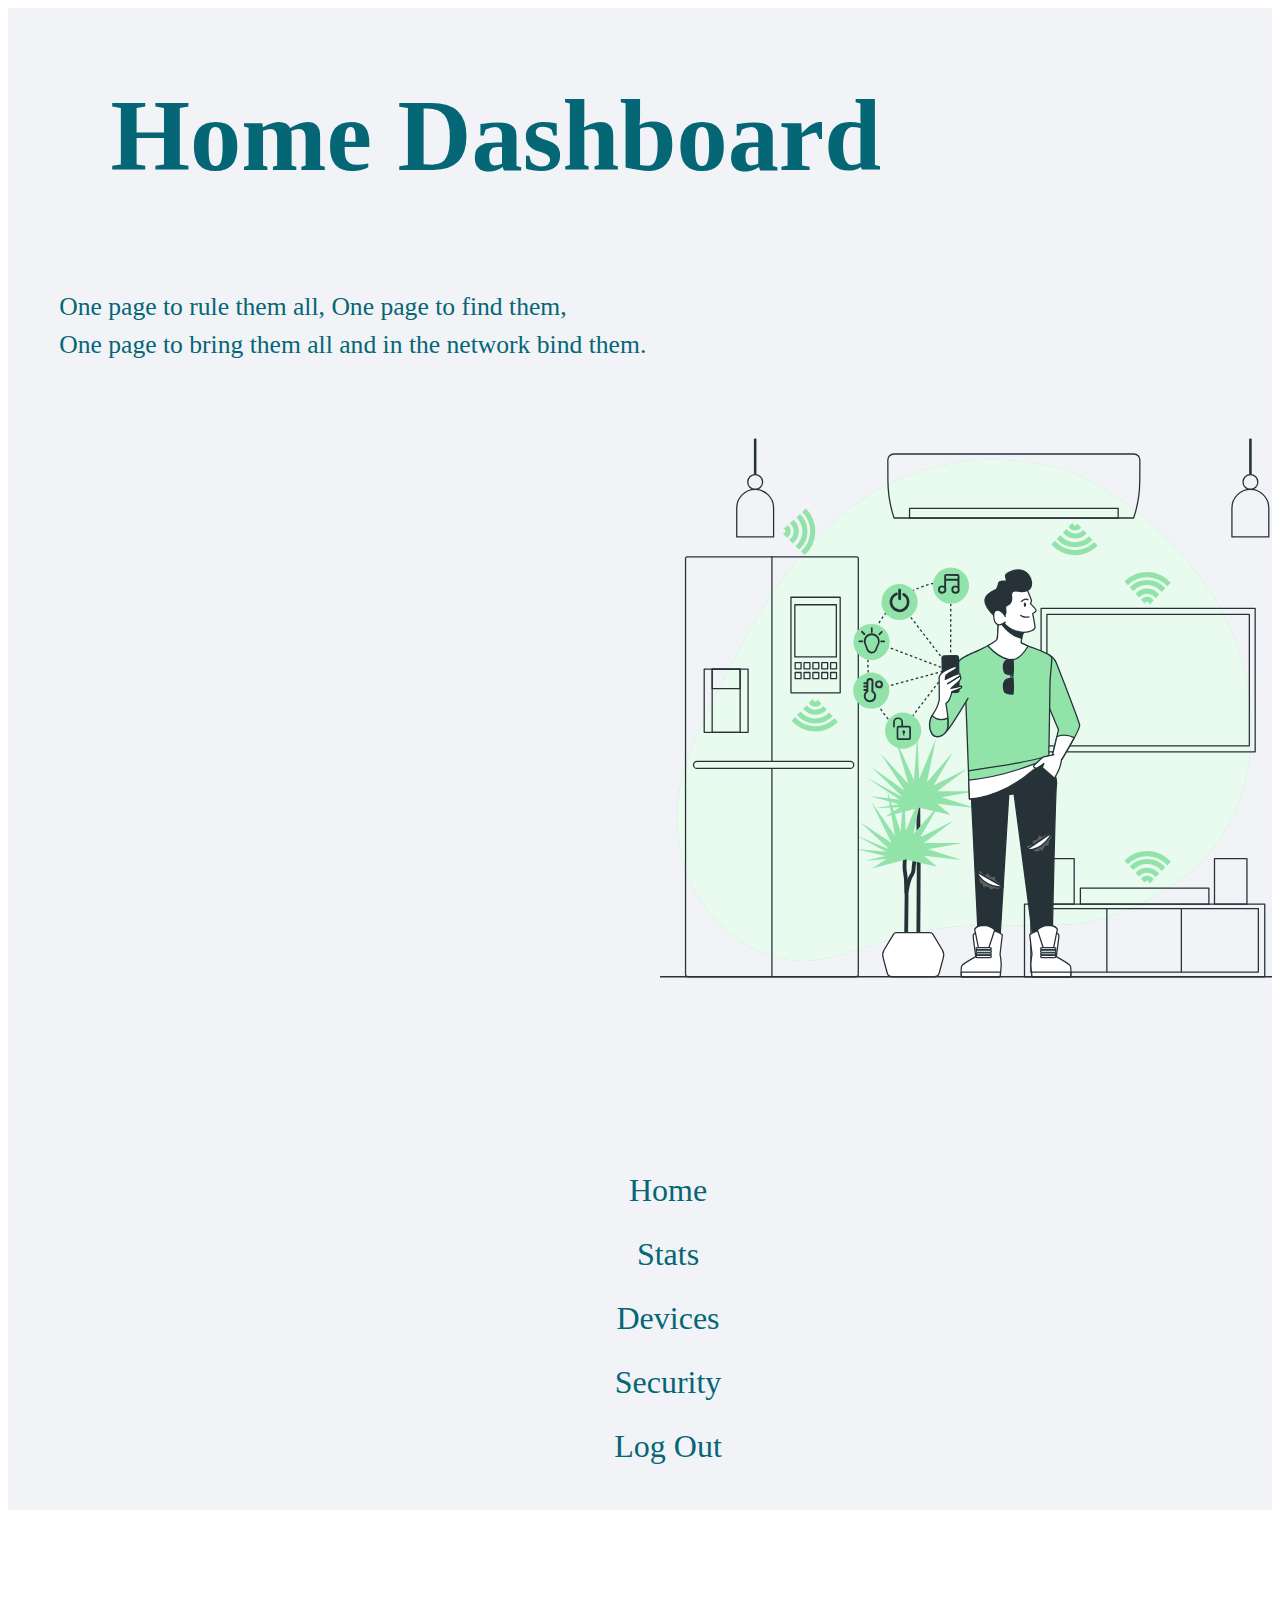
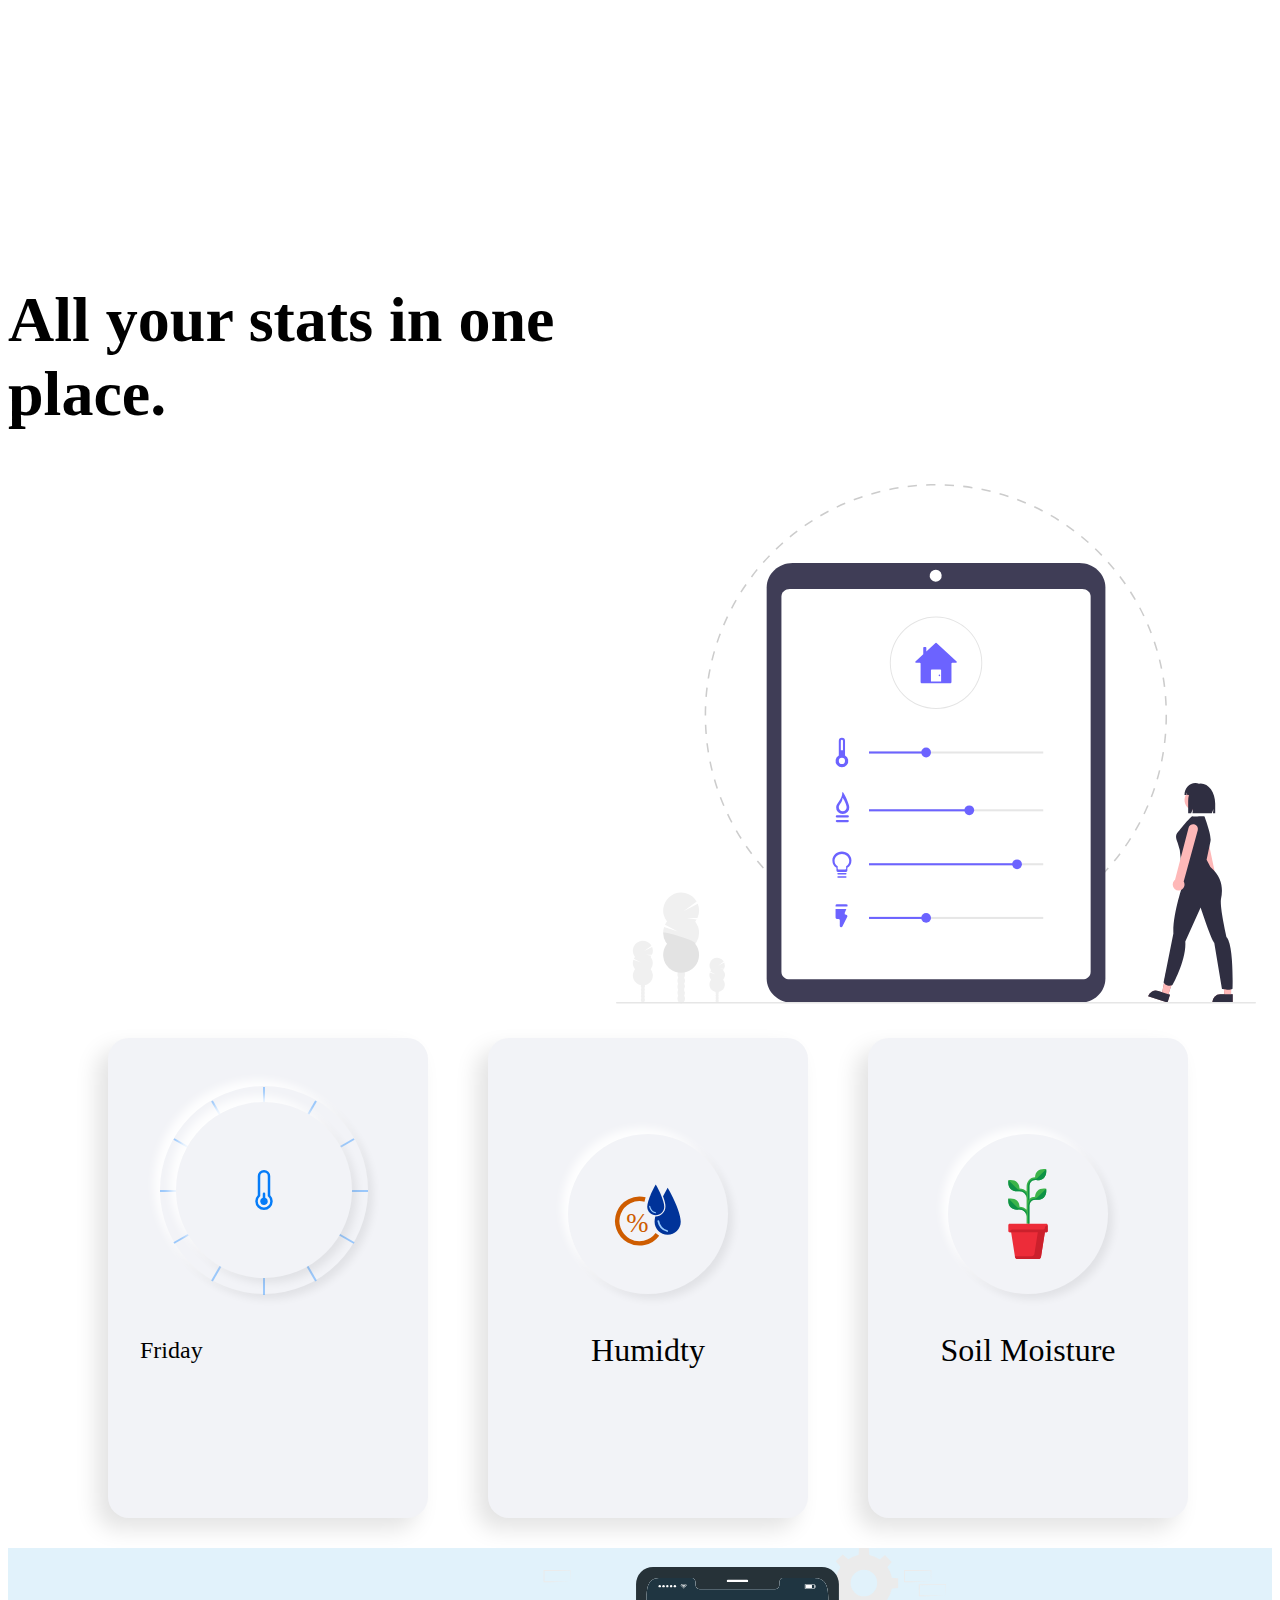
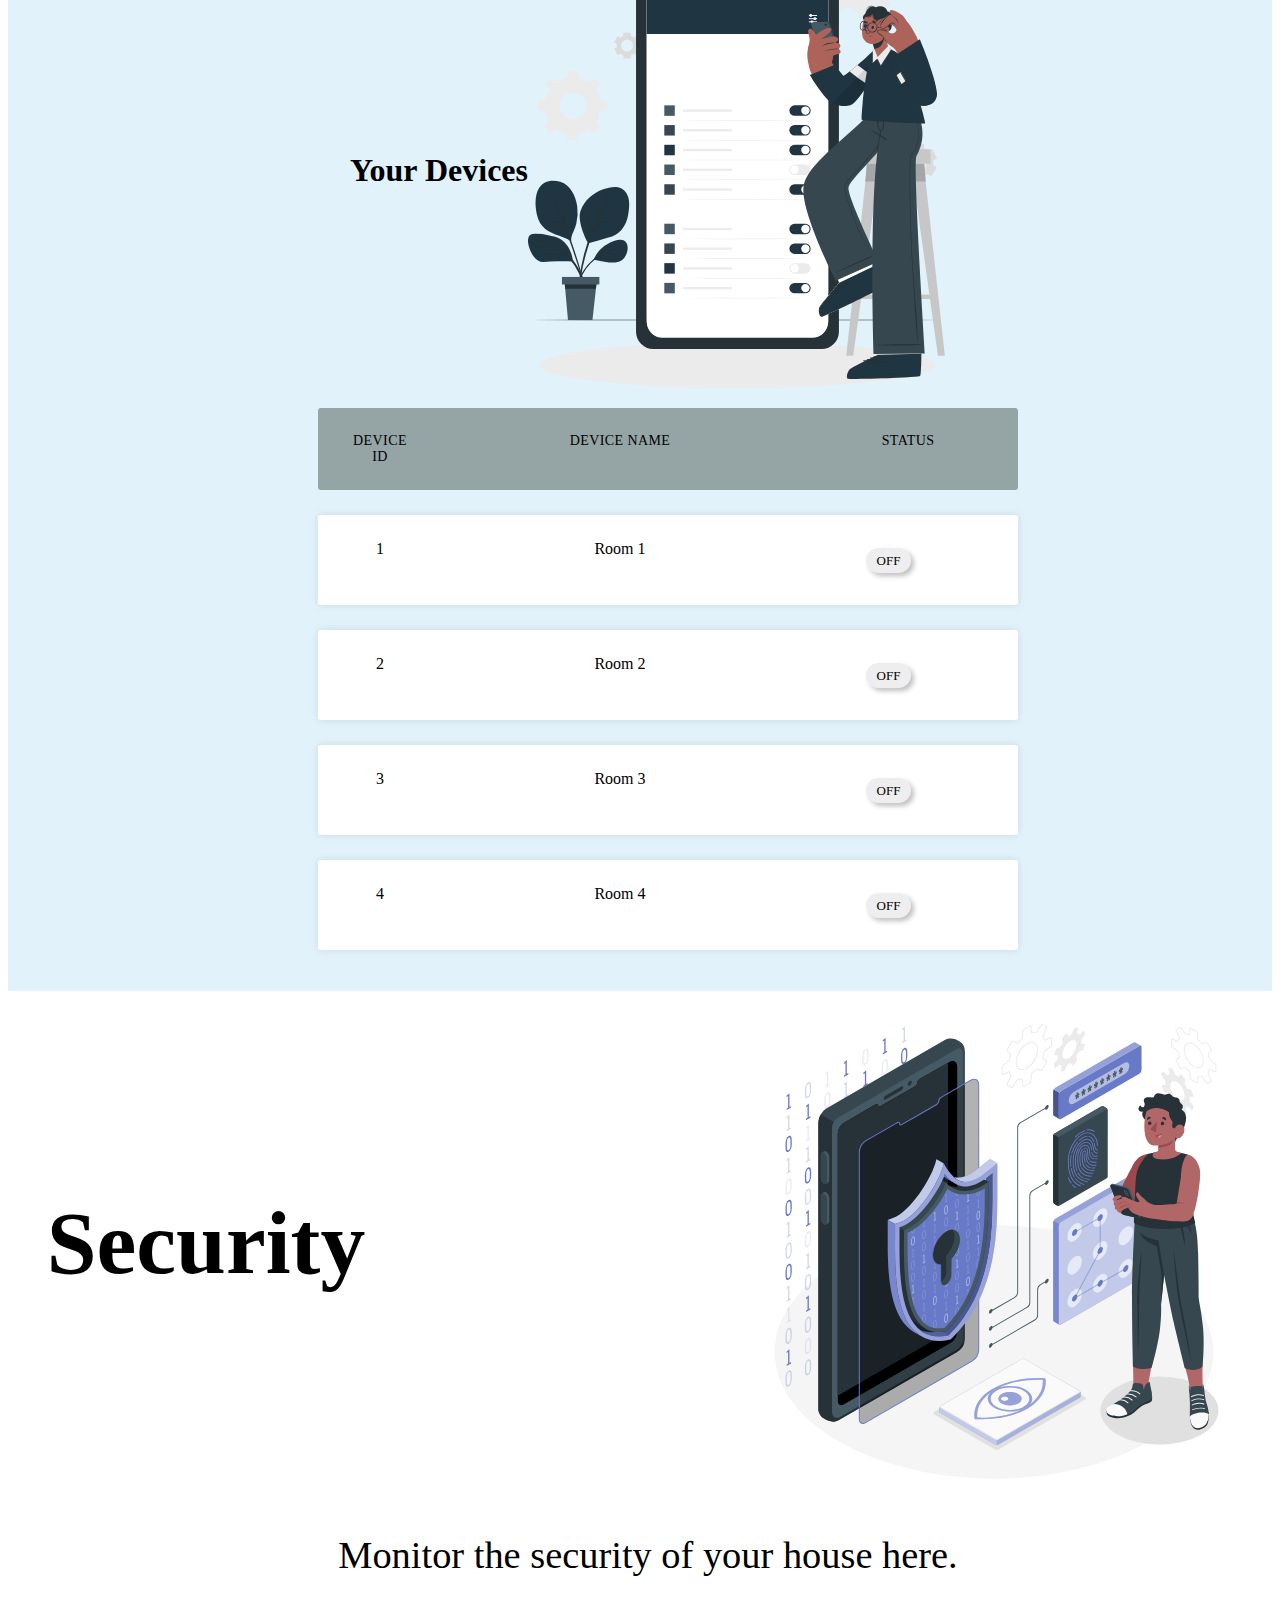
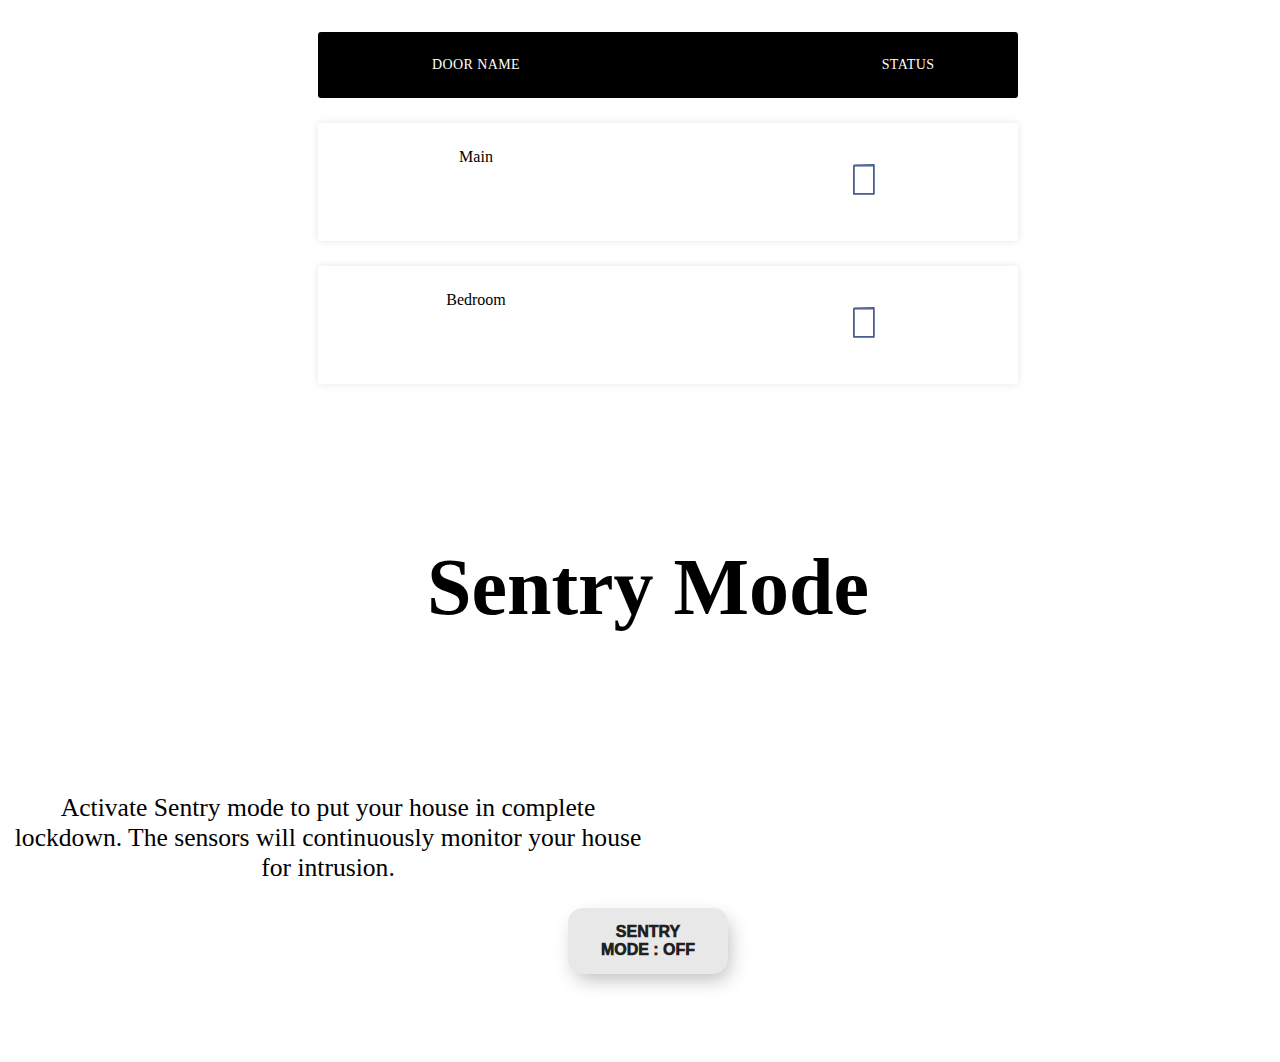
==== index.html @ fa6d00a3 "Add files via upload" ====
<!DOCTYPE html>
<html lang="en">

<head>
    <meta charset="UTF-8">
    <meta http-equiv="X-UA-Compatible" content="IE=edge">
    <meta name="viewport" content="width=device-width, initial-scale=1.0">
    <title>Home Dashboard</title>
    <link rel="stylesheet" href="style.css">
</head>

<body>
    <div id="maindiv">
        <div class="landing">
            <h1>Home Dashboard</h1>
            <p>One page to rule them all, One page to find them, <br> One page to bring them all and in the network bind
                them.</p>
            <div class="landingdivsvg">
                <svg id="freepik_stories-smart-home" xmlns="http://www.w3.org/2000/svg" viewBox="0 0 500 500"
                    version="1.1" xmlns:xlink="http://www.w3.org/1999/xlink" xmlns:svgjs="http://svgjs.com/svgjs">
                    <g id="freepik--background-simple--inject-46" class="animable"
                        style="transform-origin: 247.222px 250.299px;">
                        <path
                            d="M325.69,62.68s-74-26.32-146.7,15.59S69.65,203.37,38.16,270,24.8,404.45,80.28,435.36s93.19-14.66,171-16.88,98.75,8.91,163.33-35.05,76.25-147.79,25.31-224.61S325.69,62.68,325.69,62.68Z"
                            style="fill: rgb(146, 227, 169); transform-origin: 247.222px 250.299px;" id="elkv33bcy27z"
                            class="animable"></path>
                        <g id="elvcx5jf3fkv">
                            <path
                                d="M325.69,62.68s-74-26.32-146.7,15.59S69.65,203.37,38.16,270,24.8,404.45,80.28,435.36s93.19-14.66,171-16.88,98.75,8.91,163.33-35.05,76.25-147.79,25.31-224.61S325.69,62.68,325.69,62.68Z"
                                style="fill: rgb(255, 255, 255); opacity: 0.8; transform-origin: 247.222px 250.299px;"
                                class="animable"></path>
                        </g>
                        <path
                            d="M130.71,253.79a12.13,12.13,0,0,0,9-4l-2.69-3a8.17,8.17,0,0,1-13-.58l-2.82,2.9A12.17,12.17,0,0,0,130.71,253.79Z"
                            style="fill: rgb(146, 227, 169); transform-origin: 130.455px 250px;" id="elsz1yd5zbhob"
                            class="animable"></path>
                        <path
                            d="M130.71,247.45a5.86,5.86,0,0,0,4.7-2.37l-2.88-3.19a1.84,1.84,0,0,1-3.66-.29,2.19,2.19,0,0,1,0-.36l-3.23,3.31A5.84,5.84,0,0,0,130.71,247.45Z"
                            style="fill: rgb(146, 227, 169); transform-origin: 130.525px 244.345px;" id="el42h5bg78g8c"
                            class="animable"></path>
                        <path d="M130.48,239.62l-.18.19a1.55,1.55,0,0,1,.31,0Z"
                            style="fill: rgb(146, 227, 169); transform-origin: 130.455px 239.715px;" id="elzr7jdvhsq1p"
                            class="animable"></path>
                        <path d="M145.68,256.44a21,21,0,0,1-30.75-.89l-2.81,2.88a25.05,25.05,0,0,0,36.25,1Z"
                            style="fill: rgb(146, 227, 169); transform-origin: 130.245px 261.126px;" id="eloe2nyuqv6e"
                            class="animable"></path>
                        <path
                            d="M130.71,260.58a18.92,18.92,0,0,0,13.55-5.72l-2.69-3a14.93,14.93,0,0,1-22.37-.72L116.41,254A18.91,18.91,0,0,0,130.71,260.58Z"
                            style="fill: rgb(146, 227, 169); transform-origin: 130.335px 255.86px;" id="el91lp5onop1k"
                            class="animable"></path>
                    </g>
                    <g id="freepik--Floor--inject-46" class="animable" style="transform-origin: 251.215px 458.4px;">
                        <line x1="9.43" y1="458.4" x2="493" y2="458.4"
                            style="fill: none; stroke: rgb(38, 50, 56); stroke-linejoin: round; transform-origin: 251.215px 458.4px;"
                            id="eld88e9hnqrjh" class="animable"></line>
                    </g>
                    <g id="freepik--Plant--inject-46" class="animable" style="transform-origin: 209.31px 363.465px;">
                        <path d="M211.14,321.22s.34,42.21.34,53.36-.34,59.59-.34,59.59"
                            style="fill: none; stroke: rgb(38, 50, 56); stroke-linecap: round; stroke-linejoin: round; stroke-width: 3px; transform-origin: 211.31px 377.695px;"
                            id="el4msm9a8f2cn" class="animable"></path>
                        <polygon
                            points="236.47 332.03 226 323.25 255.38 326.63 229.38 318.18 256.06 313.45 226 313.45 249.3 295.89 222.96 309.06 238.16 283.06 217.9 306.36 224.99 272.25 211.82 304 210.47 268.54 207.77 304.67 193.4 272.75 203.38 307.71 181.88 284.27 200.68 313.12 174.07 294.14 198.99 318.18 170.78 302.77 196.62 320.21 173.25 317.16 195.95 323.59 177.77 326.62 196.62 325.95 185.48 333.38 211.82 326.29 236.47 332.03"
                            style="fill: rgb(146, 227, 169); transform-origin: 213.42px 300.96px;" id="el011s16tfh0dk"
                            class="animable"></polygon>
                        <path
                            d="M201,363.77s-1,8.78-.33,12.16a62.17,62.17,0,0,1,1,11.82c0,4.39.34,4.73.34,7.77s-.34,28.86-.34,31.22v8.1"
                            style="fill: none; stroke: rgb(38, 50, 56); stroke-linecap: round; stroke-linejoin: round; stroke-width: 3px; transform-origin: 201.224px 399.305px;"
                            id="elhbq5zofqztw" class="animable"></path>
                        <path
                            d="M202,392.14s1.35-7.43,2.7-10.81,2.36-2.36,2.7-6.41.34-5.74,1-7.1a27,27,0,0,0,1.35-3.71l.68-2.7"
                            style="fill: none; stroke: rgb(38, 50, 56); stroke-linecap: round; stroke-linejoin: round; stroke-width: 3px; transform-origin: 206.215px 376.775px;"
                            id="ell0ln4qpdy0h" class="animable"></path>
                        <polygon
                            points="226 372.55 215.53 363.77 244.91 367.15 218.91 358.71 245.59 353.98 215.53 353.98 238.84 336.42 212.5 349.59 227.69 323.59 207.43 346.89 214.52 312.78 201.35 344.52 200 309.06 197.3 345.2 186.83 312.44 192.91 348.24 174.34 321.56 190.21 353.64 165.84 337.72 188.52 358.71 163.38 348.42 186.15 360.73 162.56 358.69 185.48 364.11 169.55 367.74 186.15 366.47 175.01 373.9 201.35 366.81 226 372.55"
                            style="fill: rgb(146, 227, 169); transform-origin: 204.075px 341.48px;" id="elyeh1j6g21u"
                            class="animable"></polygon>
                        <path
                            d="M191.76,425.28l-7.23,12a8,8,0,0,0-.86,6.16l3.21,12a4,4,0,0,0,3.86,2.95h32.92a4,4,0,0,0,3.85-2.95l3.22-12a8,8,0,0,0-.87-6.16l-7.22-12a2.74,2.74,0,0,0-2.35-1.33H194.1A2.72,2.72,0,0,0,191.76,425.28Z"
                            style="fill: rgb(255, 255, 255); stroke: rgb(38, 50, 56); stroke-linejoin: round; transform-origin: 207.198px 441.17px;"
                            id="eld1v92f3vygp" class="animable"></path>
                    </g>
                    <g id="freepik--Refrigerator--inject-46" class="animable"
                        style="transform-origin: 96.81px 294.225px;">
                        <path
                            d="M30.43,130.39H163.19a1.1,1.1,0,0,1,1.1,1.1V456.57a1.83,1.83,0,0,1-1.83,1.83H31.16a1.83,1.83,0,0,1-1.83-1.83V131.49a1.1,1.1,0,0,1,1.1-1.1Z"
                            style="fill: none; stroke: rgb(38, 50, 56); stroke-linejoin: round; transform-origin: 96.81px 294.395px;"
                            id="eluk9hdhk2hz9" class="animable"></path>
                        <line x1="96.81" y1="295.71" x2="96.81" y2="458.06"
                            style="fill: none; stroke: rgb(38, 50, 56); stroke-linejoin: round; transform-origin: 96.81px 376.885px;"
                            id="eluw7zftxxmes" class="animable"></line>
                        <line x1="96.81" y1="130.05" x2="96.81" y2="289.92"
                            style="fill: none; stroke: rgb(38, 50, 56); stroke-linejoin: round; transform-origin: 96.81px 209.985px;"
                            id="elhuytxx6x4u" class="animable"></line>
                        <path
                            d="M38.27,295.61H158a2.72,2.72,0,0,0,2.72-2.72h0a2.72,2.72,0,0,0-2.72-2.72H38.27a2.72,2.72,0,0,0-2.72,2.72h0A2.72,2.72,0,0,0,38.27,295.61Z"
                            style="fill: none; stroke: rgb(38, 50, 56); stroke-linejoin: round; transform-origin: 98.135px 292.89px;"
                            id="elac34obvgl9h" class="animable"></path>
                        <rect x="111.7" y="161.92" width="38.45" height="74.62"
                            style="fill: none; stroke: rgb(38, 50, 56); stroke-linejoin: round; transform-origin: 130.925px 199.23px;"
                            id="ely51328adzqi" class="animable"></rect>
                        <rect x="114.72" y="167.77" width="32.42" height="40.78"
                            style="fill: none; stroke: rgb(38, 50, 56); stroke-linejoin: round; transform-origin: 130.93px 188.16px;"
                            id="elpmqn7fh08q7" class="animable"></rect>
                        <rect x="114.97" y="213.06" width="4.61" height="4.76"
                            style="fill: none; stroke: rgb(38, 50, 56); stroke-linejoin: round; transform-origin: 117.275px 215.44px;"
                            id="elsifx39qiko" class="animable"></rect>
                        <rect x="121.9" y="213.06" width="4.61" height="4.76"
                            style="fill: none; stroke: rgb(38, 50, 56); stroke-linejoin: round; transform-origin: 124.205px 215.44px;"
                            id="elwuvjrdkrhxp" class="animable"></rect>
                        <rect x="128.82" y="213.06" width="4.61" height="4.76"
                            style="fill: none; stroke: rgb(38, 50, 56); stroke-linejoin: round; transform-origin: 131.125px 215.44px;"
                            id="elfbt0uphg0y" class="animable"></rect>
                        <rect x="135.74" y="213.06" width="4.61" height="4.76"
                            style="fill: none; stroke: rgb(38, 50, 56); stroke-linejoin: round; transform-origin: 138.045px 215.44px;"
                            id="el45ujcuff2ig" class="animable"></rect>
                        <rect x="142.66" y="213.06" width="4.61" height="4.76"
                            style="fill: none; stroke: rgb(38, 50, 56); stroke-linejoin: round; transform-origin: 144.965px 215.44px;"
                            id="el43pyt9oxysk" class="animable"></rect>
                        <rect x="114.97" y="220.71" width="4.61" height="4.76"
                            style="fill: none; stroke: rgb(38, 50, 56); stroke-linejoin: round; transform-origin: 117.275px 223.09px;"
                            id="elvyifiiafxgi" class="animable"></rect>
                        <rect x="121.9" y="220.71" width="4.61" height="4.76"
                            style="fill: none; stroke: rgb(38, 50, 56); stroke-linejoin: round; transform-origin: 124.205px 223.09px;"
                            id="elotxqjzbk4ai" class="animable"></rect>
                        <rect x="128.82" y="220.71" width="4.61" height="4.76"
                            style="fill: none; stroke: rgb(38, 50, 56); stroke-linejoin: round; transform-origin: 131.125px 223.09px;"
                            id="elnsbqifob7oe" class="animable"></rect>
                        <rect x="135.74" y="220.71" width="4.61" height="4.76"
                            style="fill: none; stroke: rgb(38, 50, 56); stroke-linejoin: round; transform-origin: 138.045px 223.09px;"
                            id="ely72c2d8d6qs" class="animable"></rect>
                        <rect x="142.66" y="220.71" width="4.61" height="4.76"
                            style="fill: none; stroke: rgb(38, 50, 56); stroke-linejoin: round; transform-origin: 144.965px 223.09px;"
                            id="elpfge4t9p4sb" class="animable"></rect>
                        <rect x="43.91" y="218.01" width="34.29" height="49.4"
                            style="fill: none; stroke: rgb(38, 50, 56); stroke-linejoin: round; transform-origin: 61.055px 242.71px;"
                            id="elnpxbslp8cy" class="animable"></rect>
                        <rect x="50.13" y="218.01" width="21.85" height="49.4"
                            style="fill: none; stroke: rgb(38, 50, 56); stroke-linejoin: round; transform-origin: 61.055px 242.71px;"
                            id="elgbt0ozylmcl" class="animable"></rect>
                        <rect x="50.13" y="218.01" width="21.85" height="15.29"
                            style="fill: none; stroke: rgb(38, 50, 56); stroke-linejoin: round; transform-origin: 61.055px 225.655px;"
                            id="eljuv4lnr2cl" class="animable"></rect>
                    </g>
                    <g id="freepik--air-conditioner--inject-46" class="animable"
                        style="transform-origin: 285.82px 89.5125px;">
                        <path
                            d="M379.4,100H192.25a92.23,92.23,0,0,1-4.81-28.9l-.09-16.45A4.66,4.66,0,0,1,192,50H379.64a4.65,4.65,0,0,1,4.65,4.68l-.11,16.69a91.86,91.86,0,0,1-4.46,27.67Z"
                            style="fill: none; stroke: rgb(38, 50, 56); stroke-linejoin: round; transform-origin: 285.82px 75px;"
                            id="elrgmbqmraza" class="animable"></path>
                        <rect x="204.34" y="92.4" width="162.97" height="7.64"
                            style="fill: none; stroke: rgb(38, 50, 56); stroke-linejoin: round; transform-origin: 285.825px 96.22px;"
                            id="el42pp4btx11j" class="animable"></rect>
                        <path
                            d="M333.67,116.09a12.1,12.1,0,0,0,9-4l-2.69-3a8.17,8.17,0,0,1-13-.57l-2.83,2.89A12.16,12.16,0,0,0,333.67,116.09Z"
                            style="fill: rgb(146, 227, 169); transform-origin: 333.41px 112.305px;" id="elhdb8rjiyjs"
                            class="animable"></path>
                        <path
                            d="M333.67,109.76a5.84,5.84,0,0,0,4.69-2.38l-2.88-3.18a1.84,1.84,0,0,1-3.66-.29,1.5,1.5,0,0,1,0-.37l-3.24,3.31A5.85,5.85,0,0,0,333.67,109.76Z"
                            style="fill: rgb(146, 227, 169); transform-origin: 333.47px 106.65px;" id="elvmr2925b19f"
                            class="animable"></path>
                        <path d="M333.43,101.93l-.18.19a1.67,1.67,0,0,1,.31-.05Z"
                            style="fill: rgb(146, 227, 169); transform-origin: 333.405px 102.025px;" id="elsb4rcwxwig"
                            class="animable"></path>
                        <path d="M348.64,118.74a21,21,0,0,1-30.76-.89l-2.81,2.88a25,25,0,0,0,36.25,1Z"
                            style="fill: rgb(146, 227, 169); transform-origin: 333.195px 123.438px;" id="el9pvspw2eg4a"
                            class="animable"></path>
                        <path
                            d="M333.67,122.88a18.89,18.89,0,0,0,13.54-5.71l-2.69-3a14.93,14.93,0,0,1-22.36-.71l-2.8,2.86A18.93,18.93,0,0,0,333.67,122.88Z"
                            style="fill: rgb(146, 227, 169); transform-origin: 333.285px 118.17px;" id="eloc26sek3dh"
                            class="animable"></path>
                    </g>
                    <g id="freepik--music-box--inject-46" class="animable"
                        style="transform-origin: 387.995px 409.319px;">
                        <rect x="337.81" y="389.15" width="100.38" height="12.46"
                            style="fill: none; stroke: rgb(38, 50, 56); stroke-linejoin: round; transform-origin: 388px 395.38px;"
                            id="elygdqez140ab" class="animable"></rect>
                        <rect x="294.14" y="401.59" width="187.71" height="56.81"
                            style="fill: none; stroke: rgb(38, 50, 56); stroke-linejoin: round; transform-origin: 387.995px 429.995px;"
                            id="elnbknw7s8wc" class="animable"></rect>
                        <rect x="299.14" y="405.22" width="177.71" height="49.55"
                            style="fill: none; stroke: rgb(38, 50, 56); stroke-linejoin: round; transform-origin: 387.995px 429.995px;"
                            id="el21qk23ceylb" class="animable"></rect>
                        <line x1="358.48" y1="404.99" x2="358.48" y2="454.74"
                            style="fill: none; stroke: rgb(38, 50, 56); stroke-linejoin: round; transform-origin: 358.48px 429.865px;"
                            id="el7i71h4zi9dm" class="animable"></line>
                        <line x1="416.7" y1="404.99" x2="416.7" y2="454.74"
                            style="fill: none; stroke: rgb(38, 50, 56); stroke-linejoin: round; transform-origin: 416.7px 429.865px;"
                            id="el4tx0u8gp5c9" class="animable"></line>
                        <rect x="307.6" y="366.12" width="25.35" height="35.49"
                            style="fill: none; stroke: rgb(38, 50, 56); stroke-linejoin: round; transform-origin: 320.275px 383.865px;"
                            id="elpq1gy2y5yje" class="animable"></rect>
                        <rect x="442.58" y="366.12" width="25.35" height="35.49"
                            style="fill: none; stroke: rgb(38, 50, 56); stroke-linejoin: round; transform-origin: 455.255px 383.865px;"
                            id="elgk2cglq0lif" class="animable"></rect>
                        <path
                            d="M389.9,373.15a12.13,12.13,0,0,0-9,4l2.69,3a8.16,8.16,0,0,1,13,.58l2.83-2.9A12.17,12.17,0,0,0,389.9,373.15Z"
                            style="fill: rgb(146, 227, 169); transform-origin: 390.16px 376.94px;" id="el2v9ipnn6zj6"
                            class="animable"></path>
                        <path
                            d="M389.9,379.49a5.86,5.86,0,0,0-4.7,2.37l2.88,3.18a1.84,1.84,0,0,1,3.66.29,1.5,1.5,0,0,1,0,.37l3.24-3.31A5.85,5.85,0,0,0,389.9,379.49Z"
                            style="fill: rgb(146, 227, 169); transform-origin: 390.09px 382.595px;" id="elgy91n38ndqi"
                            class="animable"></path>
                        <path d="M390.13,387.31l.18-.18a1.55,1.55,0,0,1-.31,0Z"
                            style="fill: rgb(146, 227, 169); transform-origin: 390.155px 387.22px;" id="el75euxvq70bj"
                            class="animable"></path>
                        <path d="M374.93,370.5a21,21,0,0,1,30.75.89l2.81-2.88a25.05,25.05,0,0,0-36.25-1Z"
                            style="fill: rgb(146, 227, 169); transform-origin: 390.365px 365.814px;" id="el8489nfneyx2"
                            class="animable"></path>
                        <path
                            d="M389.9,366.36a18.92,18.92,0,0,0-13.55,5.72l2.69,3a14.92,14.92,0,0,1,22.36.72l2.8-2.86A18.93,18.93,0,0,0,389.9,366.36Z"
                            style="fill: rgb(146, 227, 169); transform-origin: 390.275px 371.08px;" id="elc2fq3oyp8xt"
                            class="animable"></path>
                    </g>
                    <g id="freepik--Lamps--inject-46" class="animable" style="transform-origin: 277.16px 83.465px;">
                        <path d="M476.44,71.89a5.8,5.8,0,1,1-5.8-5.8A5.8,5.8,0,0,1,476.44,71.89Z"
                            style="fill: none; stroke: rgb(38, 50, 56); stroke-linejoin: round; transform-origin: 470.64px 71.89px;"
                            id="eltxn2k930el" class="animable"></path>
                        <path d="M485,114.82h-28.8V92.09a14.4,14.4,0,0,1,14.4-14.4h0A14.4,14.4,0,0,1,485,92.09Z"
                            style="fill: none; stroke: rgb(38, 50, 56); stroke-linejoin: round; transform-origin: 470.6px 96.255px;"
                            id="elakaf8kabwmt" class="animable"></path>
                        <line x1="470.64" y1="66.09" x2="470.64" y2="38"
                            style="fill: none; stroke: rgb(38, 50, 56); stroke-linejoin: round; stroke-width: 2px; transform-origin: 470.64px 52.045px;"
                            id="el246i2gr4a1s" class="animable"></line>
                        <path d="M89.52,71.89a5.8,5.8,0,1,1-5.8-5.8A5.8,5.8,0,0,1,89.52,71.89Z"
                            style="fill: none; stroke: rgb(38, 50, 56); stroke-linejoin: round; transform-origin: 83.72px 71.89px;"
                            id="el5t74oc7ivpr" class="animable"></path>
                        <path d="M98.12,114.82H69.32V92.09a14.4,14.4,0,0,1,14.4-14.4h0a14.4,14.4,0,0,1,14.4,14.4Z"
                            style="fill: none; stroke: rgb(38, 50, 56); stroke-linejoin: round; transform-origin: 83.72px 96.255px;"
                            id="elwz19a5p11e" class="animable"></path>
                        <line x1="83.72" y1="66.09" x2="83.72" y2="38"
                            style="fill: none; stroke: rgb(38, 50, 56); stroke-linejoin: round; stroke-width: 2px; transform-origin: 83.72px 52.045px;"
                            id="ela04wivpp8r" class="animable"></line>
                        <path
                            d="M117.83,110.33a12.13,12.13,0,0,0-4-9l-3,2.69a8.16,8.16,0,0,1-.57,13l2.89,2.82A12.15,12.15,0,0,0,117.83,110.33Z"
                            style="fill: rgb(146, 227, 169); transform-origin: 114.045px 110.585px;" id="el594z6atx5bi"
                            class="animable"></path>
                        <path
                            d="M111.49,110.33a5.86,5.86,0,0,0-2.38-4.7l-3.18,2.88a1.85,1.85,0,0,1-.29,3.67,2.33,2.33,0,0,1-.37,0l3.32,3.23A5.84,5.84,0,0,0,111.49,110.33Z"
                            style="fill: rgb(146, 227, 169); transform-origin: 108.38px 110.52px;" id="elg4ivkyemdym"
                            class="animable"></path>
                        <path d="M103.66,110.56l.19.18a1.06,1.06,0,0,1,0-.31Z"
                            style="fill: rgb(146, 227, 169); transform-origin: 103.755px 110.585px;" id="elmf4g5h7cxge"
                            class="animable"></path>
                        <path d="M120.48,95.36a21,21,0,0,1-.9,30.75l2.88,2.82a25.06,25.06,0,0,0,1-36.26Z"
                            style="fill: rgb(146, 227, 169); transform-origin: 125.157px 110.8px;" id="elga4h2t19pbn"
                            class="animable"></path>
                        <path
                            d="M124.62,110.33a18.92,18.92,0,0,0-5.72-13.55l-3,2.69a14.93,14.93,0,0,1-.72,22.37l2.86,2.79A18.91,18.91,0,0,0,124.62,110.33Z"
                            style="fill: rgb(146, 227, 169); transform-origin: 119.9px 110.705px;" id="eljtr86yb7mbg"
                            class="animable"></path>
                    </g>
                    <g id="freepik--TV--inject-46" class="animable" style="transform-origin: 390.73px 212.464px;">
                        <rect x="307.11" y="170.55" width="167.24" height="112.14"
                            style="fill: none; stroke: rgb(38, 50, 56); stroke-linejoin: round; transform-origin: 390.73px 226.62px;"
                            id="el72zlhgcc4gw" class="animable"></rect>
                        <rect x="311.65" y="175.28" width="158.16" height="102.67"
                            style="fill: none; stroke: rgb(38, 50, 56); stroke-linejoin: round; transform-origin: 390.73px 226.615px;"
                            id="elb96dg11gy3" class="animable"></rect>
                        <path
                            d="M389.9,155.15a12.13,12.13,0,0,0-9,4l2.69,3a8.16,8.16,0,0,1,13,.58l2.83-2.9A12.17,12.17,0,0,0,389.9,155.15Z"
                            style="fill: rgb(146, 227, 169); transform-origin: 390.16px 158.94px;" id="elztanity18"
                            class="animable"></path>
                        <path
                            d="M389.9,161.49a5.86,5.86,0,0,0-4.7,2.37l2.88,3.18a1.84,1.84,0,0,1,3.66.29,1.5,1.5,0,0,1,0,.37l3.24-3.31A5.85,5.85,0,0,0,389.9,161.49Z"
                            style="fill: rgb(146, 227, 169); transform-origin: 390.09px 164.595px;" id="elbcigbzja03"
                            class="animable"></path>
                        <path d="M390.13,169.31l.18-.18-.31,0Z"
                            style="fill: rgb(146, 227, 169); transform-origin: 390.155px 169.22px;" id="elaazb1xs44if"
                            class="animable"></path>
                        <path d="M374.93,152.5a21,21,0,0,1,30.75.89l2.81-2.88a25.05,25.05,0,0,0-36.25-1Z"
                            style="fill: rgb(146, 227, 169); transform-origin: 390.365px 147.814px;" id="el968isackpdi"
                            class="animable"></path>
                        <path
                            d="M389.9,148.36a18.92,18.92,0,0,0-13.55,5.72l2.69,3a14.92,14.92,0,0,1,22.36.72l2.8-2.86A18.93,18.93,0,0,0,389.9,148.36Z"
                            style="fill: rgb(146, 227, 169); transform-origin: 390.275px 153.08px;" id="elprgd1apotrd"
                            class="animable"></path>
                    </g>
                    <g id="freepik--Character--inject-46" class="animable"
                        style="transform-origin: 246.947px 296.911px;">
                        <polyline points="236.65 146.98 236.38 218.03 194.25 163.2"
                            style="fill: none; stroke: rgb(38, 50, 56); stroke-miterlimit: 10; stroke-dasharray: 2; transform-origin: 215.45px 182.505px;"
                            id="eloi1kks0502i" class="animable"></polyline>
                        <polyline points="174.41 234.84 234.41 218.67 174.09 195.8"
                            style="fill: none; stroke: rgb(38, 50, 56); stroke-miterlimit: 10; stroke-dasharray: 2; transform-origin: 204.25px 215.32px;"
                            id="el7s13yqy0pxh" class="animable"></polyline>
                        <line x1="234.4" y1="218.67" x2="199.29" y2="264.37"
                            style="fill: none; stroke: rgb(38, 50, 56); stroke-miterlimit: 10; stroke-dasharray: 2; transform-origin: 216.845px 241.52px;"
                            id="elqwz37gzpdzq" class="animable"></line>
                        <path d="M238,149.6h-1"
                            style="fill: none; stroke: rgb(38, 50, 56); stroke-miterlimit: 10; transform-origin: 237.5px 149.6px;"
                            id="elvdsy4upsbj" class="animable"></path>
                        <path d="M235,149.62c-1.41,0-2.84.12-4.27.25A64.92,64.92,0,0,0,200.35,268.3"
                            style="fill: none; stroke: rgb(38, 50, 56); stroke-miterlimit: 10; stroke-dasharray: 2.00802, 2.00802; transform-origin: 203.393px 208.96px;"
                            id="el1b4erfzkay4" class="animable"></path>
                        <path d="M201.19,268.85l.84.55"
                            style="fill: none; stroke: rgb(38, 50, 56); stroke-miterlimit: 10; transform-origin: 201.61px 269.125px;"
                            id="elkdwyfujw0q" class="animable"></path>
                        <path d="M188.78,196.89A14.12,14.12,0,1,0,174.66,211,14.1,14.1,0,0,0,188.78,196.89Z"
                            style="fill: rgb(146, 227, 169); transform-origin: 174.66px 196.88px;" id="el73re6q2tffw"
                            class="animable"></path>
                        <path
                            d="M174.82,205.84a4.39,4.39,0,0,1-4-2.66c0-.08-.07-.19-.11-.3l-.07-.21c-.48-1.48-1.09-3-1.19-3.21A6.22,6.22,0,1,1,181,196.4a6.8,6.8,0,0,1-.62,2.71h0c-.16.38-.34.74-.52,1.11a9.69,9.69,0,0,0-.62,1.37q-.1.3-.18.6a6.67,6.67,0,0,1-.54,1.41A4.22,4.22,0,0,1,174.82,205.84Zm0-14.31A4.88,4.88,0,0,0,170,196.4a5,5,0,0,0,.65,2.44l0,.07c0,.07.71,1.68,1.26,3.37,0,.07,0,.12.05.17a1.47,1.47,0,0,0,.07.17,3.05,3.05,0,0,0,2.81,1.88,2.87,2.87,0,0,0,2.57-1.56,5,5,0,0,0,.41-1.12c.06-.22.13-.44.21-.67a11.27,11.27,0,0,1,.69-1.54c.16-.33.33-.67.48-1h0a5.67,5.67,0,0,0,.51-2.19A4.87,4.87,0,0,0,174.83,191.53Z"
                            style="fill: rgb(38, 50, 56); transform-origin: 174.782px 197.938px;" id="eldf3a58xfa86"
                            class="animable"></path>
                        <path
                            d="M174.84,189.82a.68.68,0,0,1-.68-.67V186a.67.67,0,0,1,1.34,0v3.11A.67.67,0,0,1,174.84,189.82Z"
                            style="fill: rgb(38, 50, 56); transform-origin: 174.831px 187.577px;" id="eloc9b03hpgd"
                            class="animable"></path>
                        <path d="M167.35,197.05h-2.43a.68.68,0,0,1,0-1.35h2.44a.68.68,0,1,1,0,1.35Z"
                            style="fill: rgb(38, 50, 56); transform-origin: 166.222px 196.375px;" id="el923qm49ckk"
                            class="animable"></path>
                        <path
                            d="M184.58,197.06h-2.44a.67.67,0,0,1,0-1.34h2.44a.67.67,0,0,1,.67.67A.68.68,0,0,1,184.58,197.06Z"
                            style="fill: rgb(38, 50, 56); transform-origin: 183.36px 196.39px;" id="elf96h93l9148"
                            class="animable"></path>
                        <path
                            d="M169.12,191.5a.66.66,0,0,1-.47-.19l-1.94-1.94a.67.67,0,0,1,0-1,.68.68,0,0,1,.95,0l1.93,1.94a.67.67,0,0,1-.48,1.14Z"
                            style="fill: rgb(38, 50, 56); transform-origin: 168.134px 189.838px;" id="el1c6h97092en"
                            class="animable"></path>
                        <path
                            d="M180.72,191.51a.69.69,0,0,1-.48-.2.68.68,0,0,1,0-.95l1.94-1.93a.67.67,0,0,1,.95.95l-1.94,1.93A.67.67,0,0,1,180.72,191.51Z"
                            style="fill: rgb(38, 50, 56); transform-origin: 181.687px 189.872px;" id="el9463q20im9"
                            class="animable"></path>
                        <path d="M210.64,165.77a14.12,14.12,0,1,0-14.23,14A14.12,14.12,0,0,0,210.64,165.77Z"
                            style="fill: rgb(146, 227, 169); transform-origin: 196.521px 165.65px;" id="el72ijj0ckfp"
                            class="animable"></path>
                        <path
                            d="M196.5,173.62a8,8,0,0,1-3-15.3,1.13,1.13,0,1,1,.86,2.08,5.71,5.71,0,1,0,4.76.2,1.13,1.13,0,0,1,1-2,8,8,0,0,1-3.68,15Z"
                            style="fill: rgb(38, 50, 56); transform-origin: 196.507px 165.906px;" id="eloi30qmd93ke"
                            class="animable"></path>
                        <path
                            d="M196.57,164.32a1.13,1.13,0,0,1-1.11-1.14l0-6.82a1.13,1.13,0,0,1,2.26,0l-.06,6.83A1.13,1.13,0,0,1,196.57,164.32Z"
                            style="fill: rgb(38, 50, 56); transform-origin: 196.59px 159.777px;" id="el06ncuam4rbsu"
                            class="animable"></path>
                        <g id="elwopfhavrz5">
                            <circle cx="199.29" cy="266.12" r="14.12"
                                style="fill: rgb(146, 227, 169); transform-origin: 199.29px 266.12px; transform: rotate(-26.58deg);"
                                class="animable"></circle>
                        </g>
                        <path
                            d="M203.94,262.26h-4.69v-2.7a3.78,3.78,0,0,0-3.76-3.78h-.21a3.76,3.76,0,0,0-3.78,3.75v3.42a.67.67,0,1,0,1.34,0v-3.42a2.43,2.43,0,0,1,2.43-2.41h.22a2.43,2.43,0,0,1,2.41,2.43v2.7h-2.11a1.53,1.53,0,0,0-1.53,1.53l0,8.14a1.53,1.53,0,0,0,1.52,1.54l8.15,0a1.53,1.53,0,0,0,1.53-1.53l0-8.14A1.54,1.54,0,0,0,203.94,262.26Zm.15,9.68a.18.18,0,0,1-.19.18l-8.14,0a.19.19,0,0,1-.19-.18l0-8.15a.19.19,0,0,1,.19-.18l8.15,0a.18.18,0,0,1,.18.18Z"
                            style="fill: rgb(38, 50, 56); transform-origin: 198.48px 264.62px;" id="elkgdanz2t7wk"
                            class="animable"></path>
                        <path d="M199.85,265.9a1.14,1.14,0,0,0-.45,2.18V270h.88v-1.88a1.14,1.14,0,0,0-.44-2.19Z"
                            style="fill: rgb(38, 50, 56); transform-origin: 199.851px 267.95px;" id="elq3jsbekfgc"
                            class="animable"></path>
                        <g id="elz9o0o7xikn7">
                            <circle cx="174.41" cy="234.84" r="14.12"
                                style="fill: rgb(146, 227, 169); transform-origin: 174.41px 234.84px; transform: rotate(-17.78deg);"
                                class="animable"></circle>
                        </g>
                        <path
                            d="M176.05,235.07l.11-7.31a2.76,2.76,0,1,0-5.52-.08v.57l-1.66,0a.79.79,0,0,0-.79.77.77.77,0,0,0,.76.78l1.67,0,0,1.14-1.66,0a.77.77,0,0,0-.79.76.79.79,0,0,0,.76.79l1.67,0,0,1.15-1.66,0a.78.78,0,0,0,0,1.55l1.53,0a4.88,4.88,0,1,0,5.66-.11Zm-2.8,7.33A3.33,3.33,0,0,1,170,239a3.26,3.26,0,0,1,1.71-2.84l.38-.22.12-8.26a1.23,1.23,0,0,1,1.24-1.2,1.21,1.21,0,0,1,1.19,1.23l-.12,8.21.41.23a3.32,3.32,0,0,1-1.65,6.23Z"
                            style="fill: rgb(38, 50, 56); transform-origin: 173.214px 234.475px;" id="elruhkgwc4b1b"
                            class="animable"></path>
                        <path
                            d="M180.51,226.86a3.09,3.09,0,1,0,3.05,3.14A3.09,3.09,0,0,0,180.51,226.86Zm-.07,4.64A1.55,1.55,0,1,1,182,230,1.56,1.56,0,0,1,180.44,231.5Z"
                            style="fill: rgb(38, 50, 56); transform-origin: 180.47px 229.95px;" id="elcpp64179zc7"
                            class="animable"></path>
                        <g id="elzcde559sbpr">
                            <circle cx="236.65" cy="152.83" r="14.12"
                                style="fill: rgb(146, 227, 169); transform-origin: 236.65px 152.83px; transform: rotate(-74.33deg);"
                                class="animable"></circle>
                        </g>
                        <path
                            d="M243.33,154.79l0-8.86h0v-.63a1.51,1.51,0,0,0-1.5-1.51l-8.93,0a1.51,1.51,0,0,0-1.51,1.49v2.17l0,5.76a4,4,0,0,0-1.94-.51,3.25,3.25,0,1,0,3.66,3.24,3,3,0,0,0-.25-1.16l0-5.82h0l8.93.05h0l0,4.26a4.14,4.14,0,0,0-1.94-.51,3.25,3.25,0,1,0,3.65,3.25A2.83,2.83,0,0,0,243.33,154.79Zm-13.9,2.83a1.8,1.8,0,1,1,2.2-1.73A2,2,0,0,1,229.43,157.62Zm12.45-10.16s0,0,0,0l-9-.07,0-2.2,9,.08Zm-2,10.22a1.8,1.8,0,1,1,2.21-1.74A2,2,0,0,1,239.89,157.68Z"
                            style="fill: rgb(38, 50, 56); transform-origin: 235.06px 151.513px;" id="elyp924ve92bp"
                            class="animable"></path>
                        <path
                            d="M312.17,206.3s4.8,2.13,6.67,6.66,17.86,45.59,18.39,48.79-17.06,32-17.06,32l-5.07-4.8,5.6-23.46-7.2-17.33-4-5.6"
                            style="fill: rgb(146, 227, 169); stroke: rgb(38, 50, 56); stroke-linejoin: round; transform-origin: 323.371px 250.025px;"
                            id="elso3seukz0bm" class="animable"></path>
                        <path
                            d="M333,271.57c-6.71-3.18-11.86-1.52-13.55-.78l-4.34,18.15,5.07,4.8S327.93,281,333,271.57Z"
                            style="fill: rgb(255, 255, 255); stroke: rgb(38, 50, 56); stroke-linejoin: round; transform-origin: 324.055px 281.716px;"
                            id="eln9z47mgib5" class="animable"></path>
                        <path
                            d="M313,288.86s7,13.91,6.13,19.23-3.26,117.47-3.26,117.47l-15.38.59L286,315.49l-4.15.59-6.8,111.25-17.16-2.66-5.33-108.88-.89-24.27Z"
                            style="fill: rgb(38, 50, 56); stroke: rgb(38, 50, 56); stroke-linejoin: round; transform-origin: 285.437px 358.095px;"
                            id="elzj5w3rmuw3s" class="animable"></path>
                        <path
                            d="M256.7,376.44a4.85,4.85,0,0,0,2.06-.85c.77-.66.66-.66,2.41,1.09s1.31,2.51,2.73,1.42,1.09-1.53,2.51.11,1.1,2.19,3.06,1.86,2.3-.88,2.3.76-.33,2.08.54,2.41a5.76,5.76,0,0,1,2.63,1.75c.65.87,1,.43,1.31,1.42a3.7,3.7,0,0,0,1,1.53Z"
                            style="fill: rgb(94, 94, 94); stroke: rgb(38, 50, 56); stroke-linejoin: round; transform-origin: 266.975px 381.562px;"
                            id="el73uzoleanxi" class="animable"></path>
                        <path
                            d="M256.79,376.79a10.62,10.62,0,0,1,1.64,3.93c.33,2.08-.32,3.72.77,4.7s1.75.55,2,1.42-.33,1.75.22,2.08,2.73-1.09,2.73-.44-.22,1,.65.66.88-1.42,1.42-.33,1,2.51,1.32,2.3a7.1,7.1,0,0,1,3.38-1.32,4,4,0,0,1,2.08.44c.33.11.87.66,1.2.11s3.25-2.06,3.25-2.06Z"
                            style="fill: rgb(94, 94, 94); stroke: rgb(38, 50, 56); stroke-linejoin: round; transform-origin: 267.12px 383.96px;"
                            id="elw6j3ov5ebap" class="animable"></path>
                        <path d="M256.7,376.44l20.72,11.84S262.33,389.16,256.7,376.44Z"
                            style="fill: rgb(255, 255, 255); stroke: rgb(38, 50, 56); stroke-linejoin: round; transform-origin: 267.06px 382.367px;"
                            id="ela46f1khj1gq" class="animable"></path>
                        <path
                            d="M295.54,359.32a4.75,4.75,0,0,0,.15-2.22c-.25-1-.3-.88,2.05-1.67s2.83-.05,2.48-1.81-.88-1.66,1.22-2.2,2.44,0,3-1.92.23-2.44,1.7-1.71,1.72,1.21,2.4.58a5.86,5.86,0,0,1,2.73-1.58c1.08-.19.83-.68,1.86-.54a3.72,3.72,0,0,0,1.81-.2Z"
                            style="fill: rgb(94, 94, 94); stroke: rgb(38, 50, 56); stroke-linejoin: round; transform-origin: 305.24px 352.685px;"
                            id="elznv8c853tg" class="animable"></path>
                        <path
                            d="M295.89,359.4a10.72,10.72,0,0,1,4.25.28c2,.63,3.19,1.95,4.55,1.4s1.27-1.32,2.15-1.13,1.42,1.08,2,.73.23-2.93.82-2.64.79.63.88-.3-.88-1.41.34-1.41,2.69.23,2.64-.16a7.22,7.22,0,0,1,.33-3.62,3.85,3.85,0,0,1,1.32-1.66c.24-.25,1-.49.63-1s-.41-3.82-.41-3.82Z"
                            style="fill: rgb(94, 94, 94); stroke: rgb(38, 50, 56); stroke-linejoin: round; transform-origin: 305.895px 353.641px;"
                            id="el7gexntjr2c3" class="animable"></path>
                        <path d="M295.54,359.32,315.35,346S309.44,360,295.54,359.32Z"
                            style="fill: rgb(255, 255, 255); stroke: rgb(38, 50, 56); stroke-linejoin: round; transform-origin: 305.445px 352.672px;"
                            id="el5knfomo0fau" class="animable"></path>
                        <path
                            d="M258.48,422.89s-4.44,1.48-4.44,3.26,2.07,16.57,2.07,16.57-10.06,5.62-10.94,7.1-.3,8.58-.3,8.58h30.18s.89-7.4.89-10.06a61.11,61.11,0,0,0-.89-7.69l1.77-15.09S268.24,419.05,258.48,422.89Z"
                            style="fill: rgb(255, 255, 255); stroke: rgb(38, 50, 56); stroke-linejoin: round; transform-origin: 260.751px 440.039px;"
                            id="eln635jvghlym" class="animable"></path>
                        <path d="M244.87,458.4h30.18s.19-1.59.39-3.55H244.69C244.73,456.73,244.87,458.4,244.87,458.4Z"
                            style="fill: rgb(255, 255, 255); stroke: rgb(38, 50, 56); stroke-linejoin: round; transform-origin: 260.065px 456.625px;"
                            id="elgf64x750ljg" class="animable"></path>
                        <path d="M270.91,421.71a13.31,13.31,0,0,0-8.58-3.55c-5,0-7.1,3-7.1,3l3,14.79h8Z"
                            style="fill: rgb(255, 255, 255); stroke: rgb(38, 50, 56); stroke-linejoin: round; transform-origin: 263.07px 427.055px;"
                            id="elsfbnpfouz1l" class="animable"></path>
                        <path
                            d="M267.35,437.28h-10.2a.84.84,0,0,1-.84-.83h0a.85.85,0,0,1,.84-.84h10.2a.84.84,0,0,1,.83.84h0A.83.83,0,0,1,267.35,437.28Z"
                            style="fill: rgb(255, 255, 255); stroke: rgb(38, 50, 56); stroke-linejoin: round; transform-origin: 262.245px 436.445px;"
                            id="elwm5zdqkyf2b" class="animable"></path>
                        <path
                            d="M267.35,439.32h-10.2a.84.84,0,0,1-.84-.83h0a.85.85,0,0,1,.84-.84h10.2a.84.84,0,0,1,.83.84h0A.83.83,0,0,1,267.35,439.32Z"
                            style="fill: rgb(255, 255, 255); stroke: rgb(38, 50, 56); stroke-linejoin: round; transform-origin: 262.245px 438.485px;"
                            id="elb3a7x6wvr77" class="animable"></path>
                        <path
                            d="M267.35,441.36h-10.2a.84.84,0,0,1-.84-.83h0a.85.85,0,0,1,.84-.84h10.2a.84.84,0,0,1,.83.84h0A.83.83,0,0,1,267.35,441.36Z"
                            style="fill: rgb(255, 255, 255); stroke: rgb(38, 50, 56); stroke-linejoin: round; transform-origin: 262.245px 440.525px;"
                            id="ela6s4pl6o0ht" class="animable"></path>
                        <path
                            d="M267.35,443.4h-10.2a.84.84,0,0,1-.84-.83h0a.85.85,0,0,1,.84-.84h10.2a.84.84,0,0,1,.83.84h0A.83.83,0,0,1,267.35,443.4Z"
                            style="fill: rgb(255, 255, 255); stroke: rgb(38, 50, 56); stroke-linejoin: round; transform-origin: 262.245px 442.565px;"
                            id="elba1a6j6shn" class="animable"></path>
                        <path
                            d="M316.58,422.89s4.43,1.48,4.43,3.26-2.07,16.57-2.07,16.57,10.06,5.62,10.95,7.1.3,8.58.3,8.58H300s-.89-7.4-.89-10.06a61.11,61.11,0,0,1,.89-7.69l-1.78-15.09S306.81,419.05,316.58,422.89Z"
                            style="fill: rgb(255, 255, 255); stroke: rgb(38, 50, 56); stroke-linejoin: round; transform-origin: 314.301px 440.039px;"
                            id="eloxveksmf62q" class="animable"></path>
                        <path d="M330.19,458.4H300s-.19-1.59-.4-3.55h30.76C330.32,456.73,330.19,458.4,330.19,458.4Z"
                            style="fill: rgb(255, 255, 255); stroke: rgb(38, 50, 56); stroke-linejoin: round; transform-origin: 314.98px 456.625px;"
                            id="elw55gg20i9r8" class="animable"></path>
                        <path d="M304.15,421.71a13.31,13.31,0,0,1,8.58-3.55c5,0,7.1,3,7.1,3l-3,14.79h-8Z"
                            style="fill: rgb(255, 255, 255); stroke: rgb(38, 50, 56); stroke-linejoin: round; transform-origin: 311.99px 427.055px;"
                            id="el163aedfq6lv" class="animable"></path>
                        <path
                            d="M317.79,437.28h-10.2a.84.84,0,0,1-.84-.83h0a.85.85,0,0,1,.84-.84h10.2a.84.84,0,0,1,.83.84h0A.83.83,0,0,1,317.79,437.28Z"
                            style="fill: rgb(255, 255, 255); stroke: rgb(38, 50, 56); stroke-linejoin: round; transform-origin: 312.685px 436.445px;"
                            id="elc5oxqew6a5d" class="animable"></path>
                        <path
                            d="M317.79,439.32h-10.2a.84.84,0,0,1-.84-.83h0a.85.85,0,0,1,.84-.84h10.2a.84.84,0,0,1,.83.84h0A.83.83,0,0,1,317.79,439.32Z"
                            style="fill: rgb(255, 255, 255); stroke: rgb(38, 50, 56); stroke-linejoin: round; transform-origin: 312.685px 438.485px;"
                            id="elfnhj3q4zl5" class="animable"></path>
                        <path
                            d="M317.79,441.36h-10.2a.84.84,0,0,1-.84-.83h0a.85.85,0,0,1,.84-.84h10.2a.84.84,0,0,1,.83.84h0A.83.83,0,0,1,317.79,441.36Z"
                            style="fill: rgb(255, 255, 255); stroke: rgb(38, 50, 56); stroke-linejoin: round; transform-origin: 312.685px 440.525px;"
                            id="elx3j221ghxjc" class="animable"></path>
                        <path
                            d="M317.79,443.4h-10.2a.84.84,0,0,1-.84-.83h0a.85.85,0,0,1,.84-.84h10.2a.84.84,0,0,1,.83.84h0A.83.83,0,0,1,317.79,443.4Z"
                            style="fill: rgb(255, 255, 255); stroke: rgb(38, 50, 56); stroke-linejoin: round; transform-origin: 312.685px 442.565px;"
                            id="elmqdivenhi7i" class="animable"></path>
                        <path
                            d="M273.91,178.53s-.77,13.57-1,15.64-7.77,6-14.24,9.06-11.91,4.4-11.65,7.25,4.14,109,4.14,109,8.8-.26,21.75-5.17,20.7-11.13,27.17-16.57a53.24,53.24,0,0,1,12.95-8s1-50.22,1-59,1.81-17.86,1.3-21.48-16.05-8-19.93-9.84l-3.89-1.81s0-5,1.56-8.14l1.55-3.1-19.93-8.8Z"
                            style="fill: rgb(146, 227, 169); stroke: rgb(38, 50, 56); stroke-linejoin: round; transform-origin: 281.216px 248.525px;"
                            id="el5lo2gx3duo5" class="animable"></path>
                        <path
                            d="M300.05,297.71a53.24,53.24,0,0,1,12.95-8s0-.29,0-.83c-3.94.19-7.72,2.21-24.3,7.81a187.52,187.52,0,0,1-38.11,8.14c.32,8.88.53,14.64.53,14.64s8.8-.26,21.75-5.17S293.58,303.15,300.05,297.71Z"
                            style="fill: rgb(255, 255, 255); stroke: rgb(38, 50, 56); stroke-linejoin: round; transform-origin: 281.795px 304.175px;"
                            id="elt7wrgpwp39g" class="animable"></path>
                        <path d="M250.32,297.47s46.12-6.4,62.65-11.73"
                            style="fill: none; stroke: rgb(38, 50, 56); stroke-linejoin: round; transform-origin: 281.645px 291.605px;"
                            id="elvdqy88i7e9" class="animable"></path>
                        <path
                            d="M295.4,199.35l-3.89-1.81s0-5,1.56-8.14l1.55-3.1-19.93-8.8-.78,1s-.77,13.57-1,15.64c-.17,1.35-3.43,3.48-7.47,5.65,2.5,2.77,9.09,9.3,16.78,10.92,6.2,1.3,11.58-5.41,14.77-10.74C296.33,199.76,295.8,199.54,295.4,199.35Z"
                            style="fill: rgb(255, 255, 255); stroke: rgb(38, 50, 56); stroke-linejoin: round; transform-origin: 281.215px 194.187px;"
                            id="eluu8cm794g9j" class="animable"></path>
                        <path
                            d="M285.08,222.71l.22-2.11a40.4,40.4,0,0,0,0-8.08l-.22-2.1s-4.89-.25-6.39,2-.76,6.48-.38,7.78C278.94,222.33,285.08,222.71,285.08,222.71Z"
                            style="fill: rgb(38, 50, 56); stroke: rgb(38, 50, 56); stroke-linejoin: round; transform-origin: 281.646px 216.561px;"
                            id="elgl4qqe5z5zb" class="animable"></path>
                        <path
                            d="M285.08,237.63l.22-2.1a40.4,40.4,0,0,0,0-8.08l-.22-2.11s-4.89-.25-6.39,2-.76,6.47-.38,7.78C278.94,237.26,285.08,237.63,285.08,237.63Z"
                            style="fill: rgb(38, 50, 56); stroke: rgb(38, 50, 56); stroke-linejoin: round; transform-origin: 281.646px 231.481px;"
                            id="elhk97y8mb1td" class="animable"></path>
                        <line x1="285.08" y1="222.71" x2="285.08" y2="225.34"
                            style="fill: none; stroke: rgb(38, 50, 56); stroke-linejoin: round; transform-origin: 285.08px 224.025px;"
                            id="elfh8lt95nxz" class="animable"></line>
                        <line x1="283.58" y1="222.71" x2="283.58" y2="225.09"
                            style="fill: none; stroke: rgb(38, 50, 56); stroke-linejoin: round; transform-origin: 283.58px 223.9px;"
                            id="elvjm8yd8k14" class="animable"></line>
                        <path
                            d="M293.07,189.4l1.55-3.1-19.93-8.8-.78,1v0l1.7,3s5.22,9.67,16.33,12.48A15.68,15.68,0,0,1,293.07,189.4Z"
                            style="fill: rgb(38, 50, 56); stroke: rgb(38, 50, 56); stroke-linejoin: round; transform-origin: 284.265px 185.74px;"
                            id="elnano4gfu32" class="animable"></path>
                        <path
                            d="M296.43,156.53s3.11,7.25,3.11,8.28a4,4,0,0,1-.78,2.07s4.66,4.4,4.4,5.44-2.59,2.33-2.59,2.33,1.81,9.58,1.81,10.87-3.62,4.4-10.87,3.62a21.45,21.45,0,0,1-11.9-5.43s-6.73-7.25-7-11.65S277.54,155,284,153.16,296.43,156.53,296.43,156.53Z"
                            style="fill: rgb(255, 255, 255); stroke: rgb(38, 50, 56); stroke-linejoin: round; transform-origin: 287.885px 171.015px;"
                            id="eln7nm2spfg4k" class="animable"></path>
                        <path
                            d="M295.4,167.79c0,.93-.41,1.68-.91,1.68s-.91-.75-.91-1.68.41-1.68.91-1.68S295.4,166.86,295.4,167.79Z"
                            style="fill: rgb(38, 50, 56); transform-origin: 294.49px 167.79px;" id="el4z69xk5qcf9"
                            class="animable"></path>
                        <path d="M291.51,165.59s2.59-3.37,5.7-1.55"
                            style="fill: none; stroke: rgb(38, 50, 56); stroke-linejoin: round; transform-origin: 294.36px 164.545px;"
                            id="elckk0os3vxx4" class="animable"></path>
                        <path d="M291,175.68s1.55,2.59,7,1.56"
                            style="fill: none; stroke: rgb(38, 50, 56); stroke-linejoin: round; transform-origin: 294.5px 176.581px;"
                            id="elbhkmd5dgs5s" class="animable"></path>
                        <path
                            d="M272.36,155.75s-8.28,3.11-9.06,8,6.21,11.65,7.25,12.68,7,1,8.54-1-.78-5.44.77-6.73,3.63-.78,4.15-4.66-1.3-5.44,1.29-6.73,5.95,1.55,11.13-.78,3.62-11.39-2.07-14.75-14.75,1.29-15,3.1,1.55,4.14,0,4.4-4.92-.77-5.44,1.81A20.92,20.92,0,0,1,272.36,155.75Z"
                            style="fill: rgb(38, 50, 56); stroke: rgb(38, 50, 56); stroke-linejoin: round; transform-origin: 281.411px 158.846px;"
                            id="elt0090czakz8" class="animable"></path>
                        <path d="M279.35,177.24s-2.85-5.7-6.73-5.18-2.85,9.06,0,10.87,6.73-1.81,6.73-1.81"
                            style="fill: rgb(255, 255, 255); stroke: rgb(38, 50, 56); stroke-linejoin: round; transform-origin: 274.716px 177.732px;"
                            id="elnsrrly5gx9" class="animable"></path>
                        <path
                            d="M250.22,207.12s-7.51,3.1-8.8,7.24-17.35,41.94-18.9,45,.26,8.54,3.11,9.58,4.4,0,7.24-2.07,17.35-26.4,17.35-26.4"
                            style="fill: rgb(146, 227, 169); stroke: rgb(38, 50, 56); stroke-linejoin: round; transform-origin: 236.086px 238.234px;"
                            id="elgl8bsz223ei" class="animable"></path>
                        <g id="elxx92z3p6frq">
                            <path
                                d="M231.82,207.66h9.12a1.87,1.87,0,0,1,1.87,1.87v24.88a1.87,1.87,0,0,1-1.87,1.87h-9.12a1.88,1.88,0,0,1-1.88-1.88V209.53a1.88,1.88,0,0,1,1.88-1.88Z"
                                style="fill: rgb(38, 50, 56); stroke: rgb(38, 50, 56); stroke-linejoin: round; transform-origin: 236.375px 221.965px; transform: rotate(-1deg);"
                                class="animable"></path>
                        </g>
                        <path
                            d="M227.59,242.13s-.07-14.95-.18-17.06,2.44-4.28,4-5.33,8.19-4.11,9-3.75.54,1.66-.54,2.43-5.84,3.42-6.74,4.15-.83,3.57-.83,3.57,5.48-2.63,7.11-3.34,3.42-1.47,4.08-.9a1.5,1.5,0,0,1,.33,1.53,2.65,2.65,0,0,1,.58,1.83c-.15.93-4,4.62-5.18,5.59a33.19,33.19,0,0,0-2.52,2.34s7.27-1.78,7.78-1.89,1.11,1-.3,1.85a57.53,57.53,0,0,1-6.75,2.55,23.56,23.56,0,0,1-1.54,5.15,7.82,7.82,0,0,1-3.2,4.09s3.07,16.42.84,20.83-9.21,7.55-12,2.11-1.05-12.07,1.72-15.7S227.59,242.13,227.59,242.13Z"
                            style="fill: rgb(255, 255, 255); stroke: rgb(38, 50, 56); stroke-linejoin: round; transform-origin: 232.585px 243.363px;"
                            id="el7dawxt7qvvm" class="animable"></path>
                        <path
                            d="M234.15,256.33c-6.13,2.63-10.18.09-12.26-2-1.91,3.76-2.72,9.06-.4,13.57,2.8,5.44,9.77,2.3,12-2.11C234.41,264,234.44,260.19,234.15,256.33Z"
                            style="fill: rgb(146, 227, 169); stroke: rgb(38, 50, 56); stroke-linejoin: round; transform-origin: 227.192px 262.558px;"
                            id="elw4xvykp6zqe" class="animable"></path>
                        <line x1="243.79" y1="223.43" x2="233.78" y2="229.73"
                            style="fill: none; stroke: rgb(38, 50, 56); stroke-linejoin: round; transform-origin: 238.785px 226.58px;"
                            id="el6b3srhnyddo" class="animable"></line>
                        <line x1="243.79" y1="223.43" x2="233.78" y2="229.73"
                            style="fill: none; stroke: rgb(38, 50, 56); stroke-linejoin: round; transform-origin: 238.785px 226.58px;"
                            id="el0y5tp3842ix" class="animable"></line>
                        <path
                            d="M317.44,284.89l-8.34,1.77c-.89.18-6.92,5.85-7.63,6.92s1.24,1.77,2.13,1.77,5.67-3.54,5.67-3.54L308,295l9.58,8.34s2.57-4.61,3.81-7.63a35.33,35.33,0,0,0,1.77-7.63"
                            style="fill: rgb(255, 255, 255); stroke: rgb(38, 50, 56); stroke-linejoin: round; transform-origin: 312.239px 294.115px;"
                            id="elneqyz9ytb6h" class="animable"></path>
                    </g>
                    <defs>
                        <filter id="active" height="200%">
                            <feMorphology in="SourceAlpha" result="DILATED" operator="dilate" radius="2"></feMorphology>
                            <feFlood flood-color="#32DFEC" flood-opacity="1" result="PINK"></feFlood>
                            <feComposite in="PINK" in2="DILATED" operator="in" result="OUTLINE"></feComposite>
                            <feMerge>
                                <feMergeNode in="OUTLINE"></feMergeNode>
                                <feMergeNode in="SourceGraphic"></feMergeNode>
                            </feMerge>
                        </filter>
                        <filter id="hover" height="200%">
                            <feMorphology in="SourceAlpha" result="DILATED" operator="dilate" radius="2"></feMorphology>
                            <feFlood flood-color="#ff0000" flood-opacity="0.5" result="PINK"></feFlood>
                            <feComposite in="PINK" in2="DILATED" operator="in" result="OUTLINE"></feComposite>
                            <feMerge>
                                <feMergeNode in="OUTLINE"></feMergeNode>
                                <feMergeNode in="SourceGraphic"></feMergeNode>
                            </feMerge>
                            <feColorMatrix type="matrix"
                                values="0   0   0   0   0                0   1   0   0   0                0   0   0   0   0                0   0   0   1   0 ">
                            </feColorMatrix>
                        </filter>
                    </defs>
                </svg>
            </div>
            <div class="nav">

                <Ul>
                    <li>
                        <p>Home</p>
                    </li>
                    <li>
                        <p id="stats">Stats</p>
                    </li>
                    <li>
                        <p id="Devices">Devices</p>
                    </li>
                    <li>
                        <p id="sentrydiv">Security</p>
                    </li>
                    <li>
                        <p id="log_out">Log Out</p>
                    </li>
                </Ul>
            </div>
        </div>
        <div id="info_wrapper">
            <div class="heading2">

                <h2>All your stats in one place.</h2>
            </div>
            <div class="infosvg">
                <svg xmlns="http://www.w3.org/2000/svg" data-name="Layer 1" viewBox="0 0 830.41865 674.11409"
                    xmlns:xlink="http://www.w3.org/1999/xlink">
                    <path id="af2b64c4-1d88-45b0-a92f-54de07391bf6-209" data-name="Path 945"
                        d="M599.9595,712.94294v-2c3.977,0,8.013-.083,12-.242l.08,2C608.02548,712.85994,603.96249,712.942,599.9595,712.94294Zm-12.075-.231c-4-.156-8.055-.4-12.057-.711l.157-1.994c3.976.314,8.006.552,11.978.707Zm36.21-.737-.159-1.994c3.969-.317,7.985-.721,11.938-1.2l.24,1.986c-3.979.481-8.022.886-12.019,1.206Zm-60.287-1.166c-3.988-.478-8.012-1.041-11.962-1.675l.317-1.975c3.923.63,7.921,1.189,11.882,1.663Zm84.265-1.729-.319-1.975c3.922-.634,7.894-1.359,11.8-2.154l.4,1.959c-3.935.8-7.934,1.531-11.882,2.17Zm-108.112-2.1c-3.936-.8-7.9-1.685-11.789-2.636l.476-1.943c3.861.946,7.8,1.827,11.709,2.618Zm131.781-2.717-.479-1.941c3.873-.953,7.772-2,11.59-3.1l.557,1.922c-3.845,1.113-7.771,2.164-11.668,3.123Zm-155.242-3.03c-3.856-1.113-7.738-2.318-11.536-3.582l.632-1.9c3.773,1.256,7.628,2.453,11.459,3.559Zm178.441-3.689-.634-1.9c3.775-1.262,7.577-2.618,11.3-4.033l.711,1.869c-3.749,1.425-7.577,2.791-11.378,4.061Zm-201.39-3.952c-3.752-1.422-7.531-2.941-11.233-4.519l.784-1.84c3.677,1.566,7.432,3.076,11.159,4.487Zm223.94-4.612-.785-1.84c3.656-1.562,7.327-3.217,10.91-4.921l.859,1.807c-3.607,1.715-7.3,3.382-10.984,4.954Zm-246.21-4.87891c-3.633-1.725-7.275-3.545-10.825-5.411l.931-1.77c3.526,1.853,7.143,3.661,10.751,5.374Zm267.977-5.475-.932-1.77c3.522-1.854,7.051-3.8,10.486-5.789l1,1.73c-3.459,2-7.011,3.962-10.557,5.828Zm-289.397-5.779c-3.485-2.015-6.966-4.122-10.347-6.264l1.07-1.689c3.357,2.127,6.815,4.221,10.277,6.223Zm310.269-6.3-1.07-1.689c3.353-2.124,6.715-4.35,9.993-6.616l1.137,1.645c-3.3,2.282-6.685,4.523-10.06,6.661Zm-330.7-6.638c-3.307-2.285-6.606-4.664-9.805-7.071l1.2-1.6c3.178,2.391,6.455,4.754,9.74,7.024Zm350.551-7.082-1.2-1.6c3.171-2.385,6.346-4.874,9.437-7.4l1.266,1.549c-3.111,2.542-6.308,5.048-9.5,7.448Zm-369.864-7.446c-3.105-2.537-6.2-5.172-9.2-7.832l1.326-1.5c2.982,2.642,6.058,5.26,9.142,7.779Zm388.558-7.827-1.326-1.5c2.979-2.641,5.946-5.378,8.817-8.135l1.385,1.443c-2.89,2.774-5.876,5.529-8.876,8.188Zm-406.641-8.2c-2.885-2.771-5.759-5.645-8.543-8.539l1.441-1.387c2.766,2.876,5.621,5.73,8.487,8.482Zm424.061-8.531-1.441-1.387c2.757-2.867,5.5-5.833,8.143-8.816l1.5,1.328c-2.664,3-5.422,5.988-8.2,8.875Zm-440.8-8.879c-2.667-3.006-5.3-6.1-7.831-9.192l1.549-1.266c2.512,3.073,5.129,6.146,7.778,9.13Zm456.832-9.194-1.549-1.266c2.527-3.09,5.021-6.268,7.414-9.444l1.6,1.2c-2.408,3.2-4.92,6.4-7.463,9.507Zm-472.116-9.492c-2.41-3.2-4.788-6.491-7.066-9.783l1.645-1.139c2.263,3.271,4.625,6.54,7.019,9.719Zm486.656-9.817-1.645-1.137c2.271-3.285,4.5-6.654,6.634-10.014l1.689,1.07c-2.14508,3.38611-4.39209,6.7771-6.67908,10.08411ZM346.28048,573.421c-2.143-3.379-4.248-6.849-6.255-10.313l1.73-1c1.994,3.441,4.085,6.888,6.213,10.244Zm513.338-10.4-1.73-1c2-3.46,3.956-7,5.809-10.521l1.77.932c-1.864,3.544-3.832,7.107-5.848,10.591Zm-525.426-10.47c-1.863-3.538-3.681-7.164-5.4-10.777l1.806-.859c1.709,3.589,3.515,7.19,5.365,10.705Zm536.688-10.942-1.807-.859c1.712-3.6,3.375-7.289,4.941-10.961l1.84.785C874.28048,534.26594,872.6025,537.983,870.88046,541.60893Zm-547.054-10.815c-1.575-3.684-3.093-7.441-4.511-11.17l1.869-.711c1.409,3.7,2.917,7.436,4.481,11.094Zm556.554-11.453-1.87-.709c1.418-3.741,2.777-7.555,4.038-11.333l1.9.633C883.1755,511.737,881.80746,515.57493,880.38046,519.341Zm-565.13-11.093c-1.273-3.8-2.485-7.682-3.6-11.53l1.921-.557c1.109,3.822,2.313,7.676,3.578,11.452Zm572.783-11.852-1.922-.555c1.1-3.816,2.146-7.716,3.1-11.592l1.941.477C890.19247,488.629,889.14346,492.55494,888.03347,496.396Zm-579.517-11.345c-.961-3.895-1.854-7.858-2.656-11.783l1.96-.4c.8,3.9,1.683,7.837,2.637,11.705Zm585.27695-12.11-1.961-.4c.791-3.9,1.514-7.867,2.148-11.8l1.975.318c-.639,3.963-1.366,7.961-2.162,11.884Zm-590.11294-11.555c-.641-3.948-1.211-7.972-1.695-11.959l1.985-.24c.48,3.961,1.047,7.957,1.684,11.879Zm593.953-12.293-1.986-.238c.476-3.959.877-7.976,1.191-11.938l1.994.158c-.317,3.989-.721,8.033-1.2,12.018Zm-596.853-11.682c-.323-3.995-.569-8.051-.731-12.058l2-.081c.162,3.979.406,8.009.727,11.978Zm598.778-12.391-2-.079c.156-3.985.236-8.021.236-12v-.663h2v.658c-.001,4.009-.08106,8.071-.239,12.084Zm-597.766-11.744h-2v-.336c0-3.9.076-7.853.226-11.739l2,.077c-.148,3.861-.224,7.786-.224,11.666Zm595.73606-12.988c-.165-3.971-.413-8-.739-11.977l1.994-.163c.327,4,.577,8.059.743,12.057Zm-594.811-10.988-1.994-.156c.314-4,.714-8.049,1.187-12.021l1.986.236C303.42648,381.30494,303.03048,385.32194,302.71749,389.29994Zm592.855-12.925c-.482-3.944-1.053-7.94-1.7-11.877l1.975-.323c.647,3.963,1.223,7.986,1.707,11.958Zm-590.02-10.9-1.975-.316c.634-3.96,1.357-7.959,2.15-11.886l1.96.4c-.788,3.9-1.506,7.873-2.136,11.807Zm586.147-12.779c-.8-3.908-1.694-7.845-2.65-11.7l1.941-.481c.963,3.883,1.86,7.847,2.668,11.781Zm-581.4-10.739-1.943-.475c.951-3.893,2-7.82,3.105-11.675l1.922.553c-1.10294,3.832-2.139,7.733-3.08393,11.599Zm575.628-12.548c-1.113-3.82-2.32-7.672-3.59-11.449l1.9-.637c1.277,3.8,2.493,7.68,3.613,11.526Zm-568.99191-10.506-1.9-.631c1.266-3.808,2.629-7.648,4.052-11.414l1.871.707C319.54647,311.30494,318.19247,315.12,316.93548,318.90294Zm561.345-12.237c-1.421-3.72-2.933-7.451-4.493-11.09l1.838-.788c1.571,3.663,3.094,7.419,4.524,11.164Zm-552.838-10.263-1.841-.783c1.572-3.695,3.242-7.41,4.963-11.04l1.807.856C328.66247,289.04294,327.00347,292.73294,325.44247,296.40294Zm543.409-11.728c-1.712-3.585-3.521-7.185-5.376-10.7l1.768-.934c1.869,3.538,3.69,7.162,5.413,10.771Zm-533.111-9.995-1.771-.929c1.864-3.553,3.828-7.119,5.836-10.6l1.732,1c-1.994,3.459-3.945,7.001-5.796,10.53Zm521.928-11.181c-2-3.443-4.094-6.887-6.225-10.238l1.688-1.073c2.146,3.374,4.253,6.841,6.267,10.307Zm-509.915-9.626-1.69-1.069c2.146-3.392,4.389-6.786,6.668-10.087l1.646,1.136c-2.26291,3.28-4.49094,6.651-6.62293,10.021Zm497.0571-10.594c-2.269-3.269-4.634-6.537-7.029-9.71l1.6-1.205c2.412,3.2,4.793,6.484,7.076,9.776Zm-483.414-9.17-1.6-1.2c2.41-3.208,4.917-6.409,7.452-9.516l1.55,1.265c-2.518,3.085-5.009,6.266-7.4,9.452Zm468.969-9.964c-2.522-3.078-5.144-6.146-7.788-9.121l1.494-1.329c2.663,2.995,5.3,6.084,7.841,9.183Zm-453.785-8.635-1.5-1.325c2.655-3,5.41-5.989,8.187-8.885l1.443,1.385c-2.759,2.876-5.5,5.846-8.133,8.825Zm437.855-9.292c-2.768-2.872-5.626-5.722-8.5-8.473l1.384-1.444c2.89,2.77,5.768,5.639,8.553,8.53Zm-421.244-8.025-1.387-1.441c2.886-2.777,5.87-5.535,8.868-8.2l1.328,1.5c-2.98306,2.643-5.947,5.383-8.81405,8.142Zm403.917-8.577c-2.988-2.642-6.067-5.256-9.15-7.77l1.264-1.55c3.1,2.53,6.2,5.162,9.211,7.822Zm-385.987-7.35-1.268-1.547c3.1-2.542,6.3-5.051,9.491-7.459l1.2,1.6C417.37548,177.24894,414.20349,179.74194,411.12148,182.26594Zm367.374-7.817c-3.19-2.395-6.471-4.754-9.747-7.014l1.135-1.646c3.3,2.275,6.6,4.65,9.813,7.061Zm-348.231-6.618-1.14-1.644c3.3-2.285,6.679-4.529,10.053-6.672l1.072,1.688c-3.351,2.128-6.711,4.357-9.986,6.627Zm328.46-7.015c-3.372-2.13-6.832-4.219-10.285-6.21l1-1.732c3.475,2,6.958,4.107,10.354,6.251Zm-308.233-5.83-1-1.73c3.458-2.005,7.008-3.97,10.55-5.839l.934,1.769C457.45248,151.04194,453.92648,152.99294,450.49148,154.98594Zm287.419-6.171c-3.532-1.851-7.151-3.655-10.758-5.362l.855-1.808c3.631,1.719,7.275,3.535,10.83,5.4Zm-266.238-5-.861-1.806c3.606-1.719,7.3-3.39,10.979-4.966l.787,1.838c-3.654,1.565-7.324,3.225-10.906,4.934Zm244.508-5.286c-3.676-1.561-7.432-3.066-11.164-4.476l.707-1.871c3.757,1.418,7.539,2.935,11.238,4.506Zm-222.509-4.135-.712-1.869c3.742-1.427,7.568-2.8,11.372-4.073l.636,1.9C501.18847,131.61494,497.38848,132.97694,493.67147,134.39394Zm200.009-4.36c-3.779-1.253-7.636-2.446-11.463-3.545l.553-1.922c3.853,1.106,7.734,2.307,11.539,3.569Zm-177.262-3.268-.559-1.92c3.846-1.119,7.771-2.175,11.665-3.138l.48,1.941C524.13748,124.60394,520.23849,125.65294,516.41848,126.76594Zm154.2-3.352c-3.861-.942-7.8-1.818-11.712-2.605l.395-1.961c3.937.792,7.9,1.675,11.792,2.623Zm-130.91-2.408-.4-1.959c3.921-.8,7.918-1.537,11.88-2.183l.322,1.974c-3.938.639-7.908,1.369-11.803,2.166Zm107.39-2.326c-3.933-.627-7.932-1.183-11.885-1.65l.235-1.986c3.979.471,8,1.03,11.964,1.662Zm-83.711-1.533-.242-1.985c3.979-.484,8.021-.9,12.017-1.219l.162,1.993c-3.97.32-7.986.73-11.937,1.209Zm59.886-1.29c-3.965-.309-8-.542-11.979-.693l.076-2c4.01.152,8.066.387,12.058.7Zm-35.972-.655-.082-2c4-.165,8.062-.252,12.076-.259v2c-3.985.007-8.022.094-11.995.257Z"
                        transform="translate(-184.79068 -112.94296)" fill="#ccc" />
                    <path
                        d="M786.06,786.22907H414.05044c-18.59363-.02051-33.7367-14.27149-33.757-31.76856V247.213c.02136-17.49853,15.16443-31.74951,33.75647-31.769H786.05947c18.59375.01953,33.73682,14.27051,33.75708,31.76855V754.46C819.79531,771.95856,804.65224,786.20953,786.06,786.22907Z"
                        transform="translate(-184.79068 -112.94296)" fill="#3f3d56" />
                    <path
                        d="M789.75552,755.69586H410.355c-6.01367-.00635-10.91162-4.354-10.91894-9.69238V259.02887c.00732-5.33887,4.90527-9.68652,10.91845-9.69287H789.755c6.01343.00635,10.91137,4.354,10.91894,9.69238V746.003C800.6664,751.34186,795.76846,755.68951,789.75552,755.69586Z"
                        transform="translate(-184.79068 -112.94296)" fill="#fff" />
                    <path id="a2e92954-9457-422e-9ad9-6983f1497d30-210" data-name="Path 45"
                        d="M600.05146,404.936a59.973,59.973,0,0,1-60-59.946v-.054c0-.126,0-.258.007-.384a60,60,0,1,1,60,60.383h-.007Zm0-118.738a58.861,58.861,0,0,0-58.726,58.393c-.007.134-.007.244-.007.344a58.741,58.741,0,1,0,58.745-58.737h-.012Z"
                        transform="translate(-184.79068 -112.94296)" fill="#e4e4e4" />
                    <path d="M481.96447,465.132v-19a4.035,4.035,0,1,0-8.07,0v19a8.25,8.25,0,1,0,8.07,0Z"
                        transform="translate(-184.79068 -112.94296)" fill="#6c63ff" />
                    <path d="M476.53448,446.132a1.38,1.38,0,0,1,2.75,0v12.26h-2.75Z"
                        transform="translate(-184.79068 -112.94296)" fill="#fff" />
                    <rect id="b3fb4dd5-f808-4e17-8bda-c83ab4154b38" data-name="Rectangle 212" x="328.2898" y="347.05399"
                        width="226.077" height="2.67" fill="#e6e6e6" opacity="0.999" style="isolation:isolate" />
                    <circle id="a8297b77-abf6-4c40-82ff-587ecc4408bb" data-name="Ellipse 309" cx="402.3998" cy="348.394"
                        r="6.33" fill="#6c63ff" />
                    <rect id="bab01c70-216f-4a38-9df4-dd1bd7c7e26a" data-name="Rectangle 213" x="328.2898" y="347.05399"
                        width="74.11" height="2.67" fill="#6c63ff" />
                    <rect id="e79b1bf0-5be3-436b-bf8d-05f197630a0c" data-name="Rectangle 214" x="328.2898" y="422.05799"
                        width="226.077" height="2.67" fill="#e6e6e6" />
                    <circle id="b712d611-a245-46ba-a930-54b84f7b4163" data-name="Ellipse 310" cx="458.3998"
                        cy="423.39998" r="6.33" fill="#6c63ff" />
                    <rect id="b0ead41e-44a3-4ee0-8520-af8fabea1192" data-name="Rectangle 215" x="328.2898" y="422.05799"
                        width="130.72" height="2.67" fill="#6c63ff" />
                    <rect id="b6f69233-a0f8-4d31-9338-7486181d31fc" data-name="Rectangle 216" x="328.2898" y="492.07398"
                        width="226.077" height="2.67" fill="#e6e6e6" />
                    <circle id="bad96c00-62fc-4855-8211-fc7f6ab481a1" data-name="Ellipse 311" cx="520.3998"
                        cy="493.40398" r="6.33" fill="#6c63ff" />
                    <rect id="af19c379-2974-46fc-899f-5cc4a77f219a" data-name="Rectangle 217" x="328.2898" y="492.07398"
                        width="192.72" height="2.67" fill="#6c63ff" />
                    <rect id="a7883c47-f1a1-461a-9e9c-5c6b67118f50" data-name="Rectangle 218" x="328.2898" y="561.70301"
                        width="226.077" height="2.67" fill="#e6e6e6" />
                    <circle id="b15fd4c9-9da1-4107-8e2e-e457c3dc6651" data-name="Ellipse 312" cx="402.3998"
                        cy="563.03301" r="6.33" fill="#6c63ff" />
                    <rect id="ad5563c6-4e4d-449d-9957-f2853a47960a" data-name="Rectangle 219" x="328.2898" y="561.70301"
                        width="74.11" height="2.67" fill="#6c63ff" />
                    <path id="eea30c9c-6cf0-4066-b912-86146cbd2118-211" data-name="Path 486"
                        d="M962.85248,632.39792a7.685,7.685,0,0,1-6.453,1.187h0a7.678,7.678,0,0,1-5.4477-9.39289q.04029-.15143.08667-.30111a7.387,7.387,0,0,1,.422-1.052l-15.094-67.766a6.147,6.147,0,1,1,11.80554-3.43088l.01147.03989,14.249,67.974a7.67,7.67,0,0,1,.421,12.743Z"
                        transform="translate(-184.79068 -112.94296)" fill="#feb8b8" />
                    <path id="ac4255b8-020c-44e3-ab14-e14fd89a049c-212" data-name="Path 487"
                        d="M982.89749,777.794h-8.187l-3.9-31.579h12.084Z" transform="translate(-184.79068 -112.94296)"
                        fill="#a0616a" />
                    <path id="af525750-d0e3-45ad-9660-762cb7e311b6-213" data-name="Path 488"
                        d="M984.9855,785.73192h-26.4v-.334a10.276,10.276,0,0,1,10.274-10.275h16.125Z"
                        transform="translate(-184.79068 -112.94296)" fill="#a0616a" />
                    <path id="ba4a26e0-48da-419d-a14f-29a5450bbc55-214" data-name="Path 489"
                        d="M982.89749,777.794h-8.187l-3.9-31.579h12.084Z" transform="translate(-184.79068 -112.94296)"
                        fill="#feb8b8" />
                    <path id="a2854e04-3283-490f-9f16-1ef57dfdaf34-215" data-name="Path 490"
                        d="M984.9855,785.73192h-26.4v-.334a10.276,10.276,0,0,1,10.274-10.275h16.125Z"
                        transform="translate(-184.79068 -112.94296)" fill="#2f2e41" />
                    <path id="e3533895-20eb-437c-a8b9-d90aabae4705-216" data-name="Path 491"
                        d="M900.81849,777.536l-7.79-2.521,6.013-31.244,11.5,3.719Z"
                        transform="translate(-184.79068 -112.94296)" fill="#a0616a" />
                    <path id="b380c79c-5b9e-4690-aa56-fb387712df26-217" data-name="Path 492"
                        d="M900.36249,785.72793l-25.114-8.125.1-.318a10.276,10.276,0,0,1,12.938-6.614h0l15.34,4.963Z"
                        transform="translate(-184.79068 -112.94296)" fill="#a0616a" />
                    <path id="f995137d-2975-4d43-9c64-e41688abb776-218" data-name="Path 493"
                        d="M900.81849,777.536l-7.79-2.521,6.013-31.244,11.5,3.719Z"
                        transform="translate(-184.79068 -112.94296)" fill="#feb8b8" />
                    <path id="fe32566e-b4de-4756-a6f4-50bd207e7260-219" data-name="Path 494"
                        d="M900.36249,785.72793l-25.114-8.125.1-.318a10.276,10.276,0,0,1,12.938-6.614h0l15.34,4.963Z"
                        transform="translate(-184.79068 -112.94296)" fill="#2f2e41" />
                    <circle id="bf09f3df-614d-423b-8418-3c355284b19b" data-name="Ellipse 82" cx="751.52181"
                        cy="410.02798" r="13.812" fill="#feb8b8" />
                    <path id="bbed6af0-5d8d-4a23-96ff-6cc9a01bea53-220" data-name="Path 495"
                        d="M956.1145,576.666c1.921-7.134-6.875-29.509-7.594-32.347-3.429-.791-11.375.726-16.26-.28-6.945,5.8-12.47,14.092-16.287,18.024-3.97,4.09-6.529,6.862-2.427,16.434a54.9688,54.9688,0,0,1,3.867,23.757l3.315,29.282s-13.812,38.674-12.707,64.642l-12.707,63.537a8.969,8.969,0,0,0,11.6,3.315s18.232-32.6,16.575-56.354l19.89-44.2s13.812,41.989,17.68,45.857l9.945,59.669s9.392,2.762,13.812,0c0,0,1.657-57.459-7.735-66.852,0,0-9.392-39.779-7.182-50.277s2.763-26.52-13.812-40.884c0,0,.166.076-4.972-9.392Z"
                        transform="translate(-184.79068 -112.94296)" fill="#2f2e41" />
                    <path id="a2a63551-b0d7-4a16-ad64-85d9a8343e67-221" data-name="Path 496"
                        d="M943.51846,501.62293h0a11.951,11.951,0,0,0-2.307.229,10.111,10.111,0,0,0-4.4-1.015h-.4c-7.708,0-13.956,6.975-13.956,15.578h2.583l.417-3.175.611,3.175h2.151a30.44843,30.44843,0,0,0-1,7.8v15.861h3.9l2.261-5.875-.565,5.875h25.1l2.055-5.341-.514,5.341h2.826v-12.45C962.28049,513.26493,953.87949,501.62293,943.51846,501.62293Z"
                        transform="translate(-184.79068 -112.94296)" fill="#2f2e41" />
                    <path id="a1b5d12f-af35-486c-add9-83519abc8b05-222" data-name="Path 497"
                        d="M915.95047,640.247a7.68505,7.68505,0,0,1-6.283-1.89h0a7.678,7.678,0,0,1-.56024-10.84387q.10528-.11673.21527-.22913a7.39852,7.39852,0,0,1,.856-.744l17.5-67.184a6.147,6.147,0,1,1,12.064,2.36707l-.002.01-18.348,66.982a7.67,7.67,0,0,1-5.442,11.53Z"
                        transform="translate(-184.79068 -112.94296)" fill="#feb8b8" />
                    <ellipse id="e20e7d5b-e8e8-4858-9628-d78b97e65045" data-name="Ellipse 314" cx="84.6198"
                        cy="667.74397" rx="4.859" ry="6.362" fill="#f0f0f0" />
                    <path
                        d="M287.60635,709.584a23.2998,23.2998,0,0,0,0-28.79l-.002-.006a24.02513,24.02513,0,0,0,1.812-2.668l-12.77978-2.107,13.81885.105a23.36239,23.36239,0,0,0,.44189-18.454l-18.52392,9.62,17.09082-12.569a23.29188,23.29188,0,1,0-38.46582,26.065,23.77339,23.77339,0,0,0-2.65381,4.213l16.58593,8.616-17.686-5.89105a23.30552,23.30552,0,0,0,3.75,21.866,23.28275,23.28275,0,0,0,14.02588,37.27735,7.98109,7.98109,0,0,0-.46875,2.71264,7.65847,7.65847,0,0,0,1.02,3.89051,7.92874,7.92874,0,0,0,.00049,7.78149,7.92914,7.92914,0,0,0-.00342,7.77649,7.66163,7.66163,0,0,0-1.01709,3.8855c0,3.51361,2.17529,6.362,4.85888,6.362s4.85889-2.84839,4.85889-6.362a7.93026,7.93026,0,0,1,0-7.771,7.66,7.66,0,0,0-1.02051-3.891,7.92874,7.92874,0,0,0,.00049-7.78149,7.65847,7.65847,0,0,0,1.02-3.89051,7.97853,7.97853,0,0,0-.48486-2.75683A23.27682,23.27682,0,0,0,287.60635,709.584Z"
                        transform="translate(-184.79068 -112.94296)" fill="#f0f0f0" />
                    <path id="aa6e87ce-3387-49c0-864d-01816dc3159f-223" data-name="Path 1525"
                        d="M246.02048,695.18293a23.172,23.172,0,0,0,4.979,14.395,23.285,23.285,0,1,0,36.612,0C290.7295,705.617,246.02048,692.56995,246.02048,695.18293Z"
                        transform="translate(-184.79068 -112.94296)" opacity="0.05" />
                    <path
                        d="M229.81875,726.5329l-.00635-.007a13.42673,13.42673,0,0,0,1.00928-1.487l-7.12012-1.174,7.7002.059a13.01686,13.01686,0,0,0,.2456-10.281l-10.31982,5.36,9.522-7a12.977,12.977,0,1,0-21.43115,14.522,13.25833,13.25833,0,0,0-1.479,2.347l9.24121,4.8-9.85107-3.282a12.98477,12.98477,0,0,0,2.08887,12.183,12.96356,12.96356,0,0,0,7.81885,20.76306,4.42174,4.42174,0,0,0-.26856,1.514,4.34458,4.34458,0,0,1,0,4.336,4.344,4.344,0,0,1,0,4.334,4.34606,4.34606,0,0,1,0,4.33,4.344,4.344,0,0,1,0,4.334c0,1.95734,1.21191,3.544,2.707,3.544,1.49463,0,2.707-1.58667,2.707-3.544a4.34082,4.34082,0,0,1,0-4.334,4.34293,4.34293,0,0,1,0-4.33,4.34082,4.34082,0,0,1,0-4.334,4.3414,4.3414,0,0,1,0-4.336,4.42428,4.42428,0,0,0-.27881-1.53881,12.95918,12.95918,0,0,0,7.71485-20.73822A12.98159,12.98159,0,0,0,229.81875,726.5329Z"
                        transform="translate(-184.79068 -112.94296)" fill="#f0f0f0" />
                    <path
                        d="M323.85146,743.82092l-.00586-.007a10.30368,10.30368,0,0,0,.77686-1.144l-5.48-.9,5.92627.045a10.02024,10.02024,0,0,0,.18994-7.913l-7.94336,4.125,7.3291-5.39a9.98792,9.98792,0,1,0-16.49267,11.17706,10.17186,10.17186,0,0,0-1.13819,1.807l7.11182,3.695-7.582-2.526a9.99366,9.99366,0,0,0,1.6084,9.377,9.97781,9.97781,0,0,0,6.01757,15.98194,3.40787,3.40787,0,0,0-.207,1.16607,3.34078,3.34078,0,0,1,0,3.338,3.3402,3.3402,0,0,1,0,3.336,3.34215,3.34215,0,0,1,0,3.332c0,1.50666.93311,2.728,2.084,2.728,1.15136,0,2.084-1.22137,2.084-2.728a3.34541,3.34541,0,0,1,0-3.332,3.34338,3.34338,0,0,1,0-3.336,3.344,3.344,0,0,1,0-3.338,3.394,3.394,0,0,0-.21484-1.18555,9.9745,9.9745,0,0,0,5.936-15.96246A9.99023,9.99023,0,0,0,323.85146,743.82092Z"
                        transform="translate(-184.79068 -112.94296)" fill="#f0f0f0" />
                    <path id="b799e5a5-ef38-4021-b162-aaf6c43020c5-224" data-name="Path 1517"
                        d="M599.55648,239.76794a7.81805,7.81805,0,1,1,5.542-2.267A7.818,7.818,0,0,1,599.55648,239.76794Z"
                        transform="translate(-184.79068 -112.94296)" fill="#fff" />
                    <path id="b4f17ecd-a761-4c1d-9635-212bbdf6143f-225" data-name="Path 944"
                        d="M1014.0935,787.05095h-828.187a1.006,1.006,0,1,1,0-2h828.187a1.006,1.006,0,1,1,0,2Z"
                        transform="translate(-184.79068 -112.94296)" fill="#e6e6e6" />
                    <circle cx="293.13879" cy="359.34203" r="4" fill="#fff" />
                    <path
                        d="M487.4639,532.285a8.51389,8.51389,0,1,1-17,0c0-4.97056,8-10,8-19C478.4639,508.59057,487.4639,527.31443,487.4639,532.285Z"
                        transform="translate(-184.79068 -112.94296)" fill="#6c63ff" />
                    <path
                        d="M484.06458,532.13571a5.109,5.109,0,1,1-10.20137,0c0-2.98273,4.80065-6.0008,4.80065-11.40153C478.66386,517.91715,484.06458,529.153,484.06458,532.13571Z"
                        transform="translate(-184.79068 -112.94296)" fill="#fff" />
                    <path
                        d="M477.92447,589.84591c-6.85,0-12.37,5.15-12.37,11.52a11.34,11.34,0,0,0,5.28,9.5v3.73a1.71,1.71,0,0,0,1.76788,1.65009l.00211-.00007h10.64a1.71,1.71,0,0,0,1.76993-1.64788l.00006-.00214v-3.73a11.32,11.32,0,0,0,5.29-9.5C490.30448,594.99593,484.77448,589.84591,477.92447,589.84591Z"
                        transform="translate(-184.79068 -112.94296)" fill="#6c63ff" />
                    <path
                        d="M477.92562,592.876c-5.27764,0-9.53056,3.96788-9.53056,8.8757a8.737,8.737,0,0,0,4.068,7.31935v2.87379a1.31747,1.31747,0,0,0,1.36208,1.27132l.00162,0h8.19769a1.31749,1.31749,0,0,0,1.36365-1.26963l0-.00165V609.071a8.72159,8.72159,0,0,0,4.07573-7.31935C487.4639,596.84387,483.20327,592.876,477.92562,592.876Z"
                        transform="translate(-184.79068 -112.94296)" fill="#fff" />
                    <path d="M472.9639,617.785a1,1,0,0,0,0,2h10a1,1,0,1,0,0-2Z"
                        transform="translate(-184.79068 -112.94296)" fill="#6c63ff" />
                    <path d="M472.9639,621.785a1,1,0,0,0,0,2h10a1,1,0,1,0,0-2Z"
                        transform="translate(-184.79068 -112.94296)" fill="#6c63ff" />
                    <path
                        d="M484.90732,661.285l.29663-.741a1.77681,1.77681,0,0,0-1.64954-2.43707H471.45627a1.7768,1.7768,0,0,0-1.7768,1.77679V661.285Z"
                        transform="translate(-184.79068 -112.94296)" fill="#6c63ff" />
                    <path
                        d="M483.3046,671.84688h-.00006a1.77679,1.77679,0,0,1-1.64954-2.43707l2.05145-5.12482h-14.027v11.2851a1.77677,1.77677,0,0,0,1.7768,1.77679h1.94641a1.7768,1.7768,0,0,1,1.77679,1.7768v7.19659a1.7768,1.7768,0,0,0,3.366.79462l6.34827-12.6966A1.77679,1.77679,0,0,0,483.3046,671.84688Z"
                        transform="translate(-184.79068 -112.94296)" fill="#6c63ff" />
                    <path d="M471.4639,542.785a1.5,1.5,0,0,0,0,3h14a1.5,1.5,0,1,0,0-3Z"
                        transform="translate(-184.79068 -112.94296)" fill="#6c63ff" />
                    <path d="M471.4639,548.785a1.5,1.5,0,0,0,0,3h14a1.5,1.5,0,1,0,0-3Z"
                        transform="translate(-184.79068 -112.94296)" fill="#6c63ff" />
                    <circle cx="419.67322" cy="248.34203" r="1" fill="#6c63ff" />
                    <path
                        d="M626.77011,343.20711l-26.04223-24.03894a1,1,0,0,0-1.35669.00012L587.4639,330.16347V325.285a1,1,0,0,0-1-1h-2a1,1,0,0,0-1,1v8.572L573.338,343.20723a1,1,0,0,0,.67841,1.73468h5.01306a1.00005,1.00005,0,0,1,1,1v24.39a1,1,0,0,0,1,1h38.04a1,1,0,0,0,1-1v-24.39a1,1,0,0,1,1-1h5.02234A1,1,0,0,0,626.77011,343.20711ZM594.44949,353.732h11.2a1,1,0,0,1,1,1v14.6h-13.2v-14.6A1,1,0,0,1,594.44949,353.732Z"
                        transform="translate(-184.79068 -112.94296)" fill="#6c63ff" />
                </svg>
            </div>
            <div class="temperature">
                <br>
                <div class="display">
                    <div class="outercircle">
                        <span class="button-dial-spoke"></span>
                        <span class="button-dial-spoke"></span>
                        <span class="button-dial-spoke"></span>
                        <span class="button-dial-spoke"></span>
                        <span class="button-dial-spoke"></span>
                        <span class="button-dial-spoke"></span>
                        <div class="innercircle">
                            <svg width="40" height="40" fill="#067CF8" class="bi bi-thermometer-low"
                                viewBox="0 0 16 16">
                                <path
                                    d="M9.5 12.5a1.5 1.5 0 1 1-2-1.415V9.5a.5.5 0 0 1 1 0v1.585a1.5 1.5 0 0 1 1 1.415z" />
                                <path
                                    d="M5.5 2.5a2.5 2.5 0 0 1 5 0v7.55a3.5 3.5 0 1 1-5 0V2.5zM8 1a1.5 1.5 0 0 0-1.5 1.5v7.987l-.167.15a2.5 2.5 0 1 0 3.333 0l-.166-.15V2.5A1.5 1.5 0 0 0 8 1z" />
                            </svg>
                            <p class="temp"></p>
                        </div>
                    </div>
                </div>
                <div class='temp_info'>
                    <p class="tempi"></p>
                    <p class="day"></p>
                    <p class="time"></p>
                </div>
            </div>
            <div class="humidity"><br><br>
                <div class="outercircle_h">
                    <svg xmlns:dc="http://purl.org/dc/elements/1.1/" xmlns:cc="http://creativecommons.org/ns#"
                        xmlns:rdf="http://www.w3.org/1999/02/22-rdf-syntax-ns#" xmlns:svg="http://www.w3.org/2000/svg"
                        xmlns="http://www.w3.org/2000/svg"
                        xmlns:sodipodi="http://sodipodi.sourceforge.net/DTD/sodipodi-0.dtd"
                        xmlns:inkscape="http://www.inkscape.org/namespaces/inkscape" width="70px" height="70px"
                        viewBox="0 0 133 126" version="1.1" id="svg894" inkscape:version="0.91 r13725"
                        sodipodi:docname="Luftfeuchte.svg">
                        <defs id="defs888" />
                        <g inkscape:label="Ebene 1" inkscape:groupmode="layer" id="layer1" transform="translate(0,-171)"
                            style="display:inline">
                            <g id="g3361">
                                <g id="g3357">
                                    <path
                                        style="opacity:1;fill:#003399;fill-opacity:1;fill-rule:evenodd;stroke:none;stroke-width:0;stroke-linejoin:round;stroke-miterlimit:4;stroke-dasharray:none;stroke-dashoffset:0;stroke-opacity:1;paint-order:markers fill stroke"
                                        d="M 367.97461 46.033203 C 357.01532 65.015239 346.52118 84.612519 336.82812 104.13867 C 346.98611 131.47847 353.19727 155.67873 353.19727 172.40039 C 353.19727 209.56965 323.06382 239.70312 285.89453 239.70312 C 285.45494 239.70312 285.02157 239.67831 284.58398 239.66992 C 281.57407 252.96876 279.91797 264.83459 279.91797 274.7168 C 279.91798 323.34989 319.34149 362.77539 367.97461 362.77539 C 416.60774 362.77539 456.0332 323.34989 456.0332 274.7168 C 456.0332 226.0837 415.97182 129.16681 367.97461 46.033203 z "
                                        transform="matrix(0.2822222,0,0,0.28222222,0,171)" id="path1439" />
                                    <path
                                        style="fill:none;stroke:#99ccff;stroke-width:3.4000001;stroke-linecap:round;stroke-linejoin:round;stroke-miterlimit:4;stroke-dasharray:none;stroke-opacity:1"
                                        d="m 86.10652,247.46655 c 1.826331,9.17721 7.179688,16.20748 16.92847,18.83218 l 0,0 0,0"
                                        id="path1476" inkscape:connector-curvature="0" sodipodi:nodetypes="cccc" />
                                </g>
                                <g transform="matrix(0.65007755,0,0,0.65007755,63.600088,44.460436)" id="g1499-6-3">
                                    <path
                                        style="opacity:1;fill:#003399;fill-opacity:1;fill-rule:evenodd;stroke:none;stroke-width:0;stroke-linejoin:round;stroke-miterlimit:4;stroke-dasharray:none;stroke-dashoffset:0;stroke-opacity:1;paint-order:markers fill stroke"
                                        d="m 51.948862,270.08269 c 0,13.72534 -11.12659,24.85193 -24.851939,24.85193 -13.725343,0 -24.8519318,-11.12659 -24.8519338,-24.85193 2e-6,-13.72534 11.1645728,-40.83223 24.8519338,-64.53943 13.545879,23.46215 24.851939,50.81409 24.851939,64.53943 z"
                                        id="path1439-7-5" inkscape:connector-curvature="0" sodipodi:nodetypes="ssscs" />
                                    <path
                                        style="fill:none;stroke:#99ccff;stroke-width:3.4000001;stroke-linecap:round;stroke-linejoin:round;stroke-miterlimit:4;stroke-dasharray:none;stroke-opacity:1"
                                        d="m 9.3526552,269.01813 c 1.8263308,9.17721 7.1796878,16.20748 16.9284738,18.83218 l 0,0 0,0"
                                        id="path1476-5-6" inkscape:connector-curvature="0" sodipodi:nodetypes="cccc" />
                                </g>
                                <path sodipodi:open="true"
                                    d="M 84.405563,272.65634 A 42.346958,42.346958 0 0 1 29.748322,284.45702 42.346958,42.346958 0 0 1 11.036977,231.76399 42.346958,42.346958 0 0 1 60.89593,206.45086"
                                    sodipodi:end="4.9637164" sodipodi:start="0.63704518" sodipodi:ry="42.346958"
                                    sodipodi:rx="42.346958" sodipodi:cy="247.46741" sodipodi:cx="50.36467"
                                    sodipodi:type="arc" id="path1545"
                                    style="opacity:1;fill:none;fill-opacity:1;fill-rule:evenodd;stroke:#ce5c00;stroke-width:8.39999962;stroke-linecap:butt;stroke-linejoin:round;stroke-miterlimit:4;stroke-dasharray:none;stroke-dashoffset:0;stroke-opacity:1;paint-order:markers fill stroke" />
                                <text id="text1549" y="267.96066" x="25.410212"
                                    style="font-style:normal;font-variant:normal;font-weight:500;font-stretch:normal;font-size:4.93888855px;line-height:1.25;font-family:Ubuntu;-inkscape-font-specification:'Ubuntu Medium';letter-spacing:0px;word-spacing:0px;fill:#ce5c00;fill-opacity:1;stroke:none;stroke-width:0.26458332"
                                    xml:space="preserve">
                                    <tspan
                                        style="font-style:normal;font-variant:normal;font-weight:500;font-stretch:normal;font-size:50.79999924px;font-family:Ubuntu;-inkscape-font-specification:'Ubuntu Medium';fill:#ce5c00;stroke-width:0.26458332"
                                        y="267.96066" x="25.410212" id="tspan1547" sodipodi:role="line">%</tspan>
                                </text>
                            </g>
                        </g>
                    </svg>
                </div>
                <div class="hum_info">
                    <p class="humi"> Humidty</p>
                    <p class="humidity_data"></p>
                </div>
            </div>

            <div class="soilmoisture">
                <br><br>
                <div class="outercircle_h">
                    <svg version="1.1" id="Capa_1" xmlns="http://www.w3.org/2000/svg"
                        xmlns:xlink="http://www.w3.org/1999/xlink" width="90" height="90" viewBox="0 0 512 512"
                        style="enable-background:new 0 0 512 512;" xml:space="preserve">
                        <g>
                            <path style="fill:#3CB44A;"
                                d="M309.462,124.65c-8.387,8.398-12.653,20.045-13.324,33.708c-13.271,0.166-24.126,4.983-32.139,12.93v-68.129c0-22.054,10.774-40,32.83-40c20.594,2.734,38.164-1.133,49.695-12.617c11.546-11.532,15.398-29.102,12.609-49.68c-20.563-2.766-38.133,1.047-49.672,12.625c-8.388,8.399-12.654,20.045-13.324,33.708C265.697,47.575,248,72.52,248,103.158v24.498c-10.259-10.492-24.529-17.094-40.127-17.291c-0.664-13.67-4.947-25.325-13.326-33.73c-11.531-11.547-29.102-15.398-49.679-12.61c-2.774,20.563,1.046,38.133,12.617,49.672c11.516,11.5,29.093,15.336,49.68,12.633c22.055,0,40.835,17.945,40.835,40v65.326c-10.259-10.492-24.529-17.094-40.127-17.291c-0.664-13.67-4.947-25.325-13.326-33.73c-11.531-11.547-29.102-15.398-49.679-12.61c-2.774,20.563,1.046,38.133,12.617,49.672c11.516,11.5,29.093,15.336,49.68,12.633c22.055,0,40.835,17.945,40.835,40V312h16v-97.678c0-22.054,10.775-40,32.829-40c0,0.002,0,0.005,0,0.005c20.594,2.745,38.172-1.13,49.696-12.615c11.546-11.531,15.398-29.102,12.609-49.679C338.571,109.26,321.001,113.08,309.462,124.65z" />
                            <g>
                                <path style="fill:#0E9247;"
                                    d="M264,103.158c0-22.055,10.773-40,32.83-40v-0.005h0.013l-0.001,0c20.587,2.739,38.162-1.136,49.683-12.618c11.545-11.53,15.396-29.099,12.61-49.674l-50.425,50.426c-3.001,3-7.071,4.686-11.314,4.686H296l0.001,0.014h0c-26.052,0-40.001,21.119-40.001,47.172v78.722c2.233-3.93,4.888-7.507,8-10.592V103.158z" />
                                <path style="fill:#0E9247;"
                                    d="M359.134,112.038l-50.425,50.426c-3,3.001-7.07,4.687-11.314,4.687h-1.394c-26.052,0-40.001,21.119-40.001,47.172V312h8v-97.678c0-22.055,10.774-40,32.829-40l0.001,0.007h0.014l-0.001,0.001c20.586,2.738,38.162-1.137,49.682-12.619C358.069,150.182,361.921,132.613,359.134,112.038z" />
                            </g>
                            <path style="fill:#ED2C39;"
                                d="M360,312H152c-4.4,0-8,3.6-8,8v32c0,4.4,3.6,8,8,8h8l21.868,138.495c1.227,7.777,7.93,13.505,15.804,13.505H240h16h58.328c7.873,0,14.576-5.728,15.804-13.505L352,360h8c4.4,0,8-3.6,8-8v-32C368,315.6,364.4,312,360,312z" />
                            <path style="fill:#CB202C;"
                                d="M352,336c0,4.418-3.582,8-8,8H168c-8.837,0-16,7.163-16,16h160l-19.342,122.495c-1.228,7.777-7.93,13.505-15.804,13.505h-95.381l0.395,2.495c1.228,7.777,7.931,13.505,15.805,13.505h116.655c7.874,0,14.576-5.728,15.804-13.505L352,360h8c4.418,0,8-3.582,8-8v-32C359.163,320,352,327.163,352,336z" />
                            <g>
                                <path style="fill:#0E9247;"
                                    d="M207.999,119.159l0.002-0.022h-1.395c-4.243,0-8.313-1.686-11.313-4.686l-50.425-50.426c-2.787,20.575,1.064,38.143,12.61,49.674c11.52,11.482,29.095,15.357,49.682,12.618l-0.001,0h0.005v0.013c22.055,0,40.835,17.945,40.835,40v-25.862C239.324,127.643,224.493,119.161,207.999,119.159z" />
                                <path style="fill:#0E9247;"
                                    d="M207.999,223.159l0.002-0.022h-1.395c-4.243,0-8.313-1.686-11.313-4.686l-50.425-50.426c-2.787,20.575,1.064,38.143,12.61,49.674c11.52,11.482,29.095,15.357,49.682,12.618l-0.001,0h0.005v0.013c22.055,0,40.835,17.945,40.835,40v-25.862C239.324,231.643,224.493,223.161,207.999,223.159z" />
                            </g>
                        </g>
                    </svg>
                </div>
                <div class="soilmoisture_info">
                    <p>Soil Moisture</p>
                    <p class="soil"></p>
                </div>
            </div>

        </div>
        <div class="devices" id="devices">
            <div class="h3">
                <h3>Your Devices</h3>
            </div>
            <div class="devices_svg">
                <svg viewBox="40.097 33.69 418.833 440.93">
                    <g id="freepik--background-complete--inject-195">
                        <path
                            d="M82.59,327.06l-13.12.27-6.66.12c-2.23,0-4.47,0-6.7.05h-.44v-.44l-.06-11.19v-.51h.5l13.24.06c4.42,0,8.83.11,13.24.16h.28v.27c0,1.89-.09,3.78-.13,5.65Zm0,0-.14-5.66c0-1.86-.11-3.7-.13-5.53l.27.27c-4.41.05-8.82.16-13.24.16l-13.24.07.5-.5,0,11.19-.45-.45c2.18,0,4.36,0,6.55.05l6.58.12Z"
                            style="fill:#ebebeb"></path>
                        <path
                            d="M67.82,341.17l-13.12.27-6.66.12c-2.23,0-4.47,0-6.7.05H40.9v-.44L40.84,330v-.51h.5l13.24.06c4.41,0,8.83.11,13.24.16h.28V330c0,1.89-.08,3.78-.13,5.65Zm0,0-.14-5.66c-.05-1.86-.11-3.7-.13-5.53l.27.27c-4.41.05-8.83.16-13.24.16l-13.24.06.5-.49-.05,11.19-.45-.45c2.18,0,4.36,0,6.55,0l6.58.12Z"
                            style="fill:#ebebeb"></path>
                        <path
                            d="M406.5,202.49l-13.12.28-6.66.11c-2.23.05-4.47,0-6.7.06h-.44v-.45l-.06-11.19v-.5h.5l13.24.07c4.42,0,8.83.11,13.24.16h.28v.27c0,1.9-.09,3.79-.14,5.66Zm0,0-.14-5.65c0-1.86-.11-3.71-.13-5.54l.27.28c-4.41,0-8.82.15-13.24.16L380,191.8l.5-.5,0,11.19-.45-.44c2.18,0,4.36,0,6.55,0l6.58.11Z"
                            style="fill:#ebebeb"></path>
                        <path
                            d="M391.73,216.6l-13.12.28L372,217c-2.23,0-4.47,0-6.7.06h-.44v-.45l-.05-11.19v-.5h.5l13.24.07c4.41,0,8.83.11,13.24.16H392v.27c0,1.9-.08,3.79-.13,5.66Zm0,0-.14-5.65c0-1.86-.11-3.71-.13-5.54l.27.28c-4.41.05-8.83.15-13.24.16l-13.24.06.5-.5-.05,11.19-.45-.44c2.18,0,4.36,0,6.55.05l6.58.11Z"
                            style="fill:#ebebeb"></path>
                        <path
                            d="M377,202.49l-13.13.28-6.66.11c-2.22.05-4.46,0-6.69.06h-.45v-.45l0-11.19v-.5h.51l13.24.07c4.41,0,8.82.11,13.24.16h.27v.27c0,1.9-.09,3.79-.13,5.66Zm0,0-.14-5.65c-.05-1.86-.12-3.71-.14-5.54l.28.28c-4.42,0-8.83.15-13.24.16l-13.24.06.5-.5L351,202.49l-.44-.44c2.18,0,4.35,0,6.54,0l6.58.11Z"
                            style="fill:#ebebeb"></path>
                        <path
                            d="M458.66,341.17l-13.13.27-6.66.12c-2.22,0-4.46,0-6.69.05h-.45v-.44L431.68,330v-.51h.5l13.24.06c4.41,0,8.83.11,13.24.16h.27V330c0,1.89-.08,3.78-.13,5.65Zm0,0-.14-5.66c0-1.86-.12-3.7-.13-5.53l.27.27c-4.41.05-8.83.16-13.24.16l-13.24.06.5-.49-.06,11.19-.44-.45c2.18,0,4.36,0,6.54,0l6.58.12Z"
                            style="fill:#ebebeb"></path>
                        <path
                            d="M443.89,67.49l-13.13.27-6.66.12c-2.22,0-4.46,0-6.69.05H417v-.45l0-11.19v-.51h.51l13.24.06c4.41,0,8.82.11,13.24.16h.27v.27c0,1.9-.09,3.78-.13,5.65Zm0,0-.14-5.66c-.05-1.86-.12-3.7-.14-5.53l.28.27c-4.42,0-8.83.16-13.24.16l-13.24.07.5-.5-.06,11.19-.44-.45c2.18,0,4.35,0,6.54.06l6.58.11Z"
                            style="fill:#ebebeb"></path>
                        <path
                            d="M458.66,81.6l-13.13.27-6.66.12c-2.22,0-4.46,0-6.69.05h-.45V81.6l-.05-11.19V69.9h.5l13.24.06c4.41,0,8.83.11,13.24.16h.27v.27c0,1.89-.08,3.78-.13,5.65Zm0,0-.14-5.66c0-1.86-.12-3.7-.13-5.53l.27.27c-4.41,0-8.83.16-13.24.16l-13.24.07.5-.5-.06,11.19-.44-.45c2.18,0,4.36,0,6.54.06l6.58.11Z"
                            style="fill:#ebebeb"></path>
                        <path
                            d="M82.59,67.49l-13.12.27-6.66.12c-2.23,0-4.47,0-6.7.05h-.44v-.45L55.61,56.3v-.51h.5l13.24.06c4.42,0,8.83.11,13.24.16h.28v.27c0,1.9-.09,3.78-.13,5.65Zm0,0-.14-5.66c0-1.86-.11-3.7-.13-5.53l.27.27c-4.41,0-8.82.16-13.24.16l-13.24.07.5-.5,0,11.19L56.11,67c2.18,0,4.36,0,6.55.06l6.58.11Z"
                            style="fill:#ebebeb"></path>
                        <path
                            d="M444.17,262.46l5.5-8.88L447,251.9a2.47,2.47,0,0,1-1.15-2.33,13.65,13.65,0,0,0,.05-1.57,2.48,2.48,0,0,1,1.3-2.25l2.81-1.51L445,235l-2.82,1.52a2.49,2.49,0,0,1-2.59-.17,13.23,13.23,0,0,0-1.33-.82A2.49,2.49,0,0,1,437,233.3l.1-3.19-10.44-.33-.09,3.21a2.49,2.49,0,0,1-1.46,2.16l-.69.35-.66.38a2.51,2.51,0,0,1-2.6,0l-2.73-1.7-5.51,8.88,2.72,1.69a2.45,2.45,0,0,1,1.15,2.33c0,.52-.06,1,0,1.56a2.49,2.49,0,0,1-1.29,2.25l-2.82,1.51,4.94,9.21,2.81-1.52a2.51,2.51,0,0,1,2.6.17,13.82,13.82,0,0,0,1.32.82,2.47,2.47,0,0,1,1.31,2.25l-.1,3.2,10.44.33.1-3.21a2.47,2.47,0,0,1,1.45-2.15l.69-.35c.23-.12.45-.25.67-.38a2.5,2.5,0,0,1,2.61,0Zm-8.84-6.59a8.56,8.56,0,1,1,3.5-11.58A8.55,8.55,0,0,1,435.33,255.87Z"
                            style="fill:#dbdbdb"></path>
                        <path
                            d="M152.31,128.2l-3.65-6.34L146.72,123a1.73,1.73,0,0,1-1.82-.06,10,10,0,0,0-1-.54,1.73,1.73,0,0,1-1-1.55v-2.24h-7.32v2.24a1.75,1.75,0,0,1-1,1.55,8,8,0,0,0-1,.54,1.73,1.73,0,0,1-1.82.06L130,121.86l-3.66,6.34,1.95,1.12a1.76,1.76,0,0,1,.85,1.62c0,.17,0,.35,0,.53s0,.36,0,.54a1.74,1.74,0,0,1-.85,1.61l-1.95,1.13,3.66,6.34,1.94-1.13a1.75,1.75,0,0,1,1.82.07,8.92,8.92,0,0,0,1,.54,1.75,1.75,0,0,1,1,1.55v2.24H143v-2.24a1.73,1.73,0,0,1,1-1.55,8.78,8.78,0,0,0,.94-.54,1.75,1.75,0,0,1,1.82-.07l1.95,1.13,3.65-6.34-1.94-1.12a1.75,1.75,0,0,1-.85-1.61c0-.18,0-.36,0-.55s0-.36,0-.53a1.76,1.76,0,0,1,.85-1.62Zm-7,3.27a6,6,0,1,1-6-6A6,6,0,0,1,145.32,131.47Z"
                            style="fill:#dbdbdb"></path>
                        <path
                            d="M85.31,163.32a28.5,28.5,0,1,0,28.49,28.5A28.5,28.5,0,0,0,85.31,163.32Zm0,41.8a13.31,13.31,0,1,1,13.3-13.3A13.3,13.3,0,0,1,85.31,205.12Z"
                            style="fill:#ebebeb"></path>
                        <polygon points="90.78 164.5 79.83 164.5 80.43 156.75 90.18 156.75 90.78 164.5"
                            style="fill:#ebebeb"></polygon>
                        <polygon points="69.93 168.2 62.18 175.94 57.13 170.03 64.02 163.14 69.93 168.2"
                            style="fill:#ebebeb"></polygon>
                        <polygon points="57.79 185.55 57.79 196.51 50.04 195.9 50.04 186.16 57.79 185.55"
                            style="fill:#ebebeb"></polygon>
                        <polygon points="61.48 206.41 69.23 214.16 63.32 219.21 56.43 212.32 61.48 206.41"
                            style="fill:#ebebeb"></polygon>
                        <polygon points="78.84 218.54 89.8 218.54 89.19 226.3 79.45 226.3 78.84 218.54"
                            style="fill:#ebebeb"></polygon>
                        <polygon points="99.7 214.85 107.44 207.1 112.5 213.02 105.61 219.91 99.7 214.85"
                            style="fill:#ebebeb"></polygon>
                        <polygon points="111.83 197.5 111.83 186.54 119.59 187.14 119.59 196.89 111.83 197.5"
                            style="fill:#ebebeb"></polygon>
                        <polygon points="108.14 176.64 100.39 168.89 106.31 163.84 113.2 170.73 108.14 176.64"
                            style="fill:#ebebeb"></polygon>
                        <path
                            d="M376.69,40.27a28.49,28.49,0,1,0,28.5,28.49A28.49,28.49,0,0,0,376.69,40.27Zm0,41.79A13.31,13.31,0,1,1,390,68.76,13.29,13.29,0,0,1,376.69,82.06Z"
                            style="fill:#ebebeb"></path>
                        <polygon points="382.17 41.45 371.22 41.45 371.82 33.69 381.57 33.69 382.17 41.45"
                            style="fill:#ebebeb"></polygon>
                        <polygon points="361.32 45.14 353.57 52.89 348.51 46.97 355.4 40.08 361.32 45.14"
                            style="fill:#ebebeb"></polygon>
                        <polygon points="349.18 62.49 349.18 73.45 341.43 72.85 341.43 63.1 349.18 62.49"
                            style="fill:#ebebeb"></polygon>
                        <polygon points="352.87 83.35 360.62 91.1 354.71 96.15 347.82 89.26 352.87 83.35"
                            style="fill:#ebebeb"></polygon>
                        <polygon points="370.23 95.49 381.19 95.49 380.58 103.24 370.84 103.24 370.23 95.49"
                            style="fill:#ebebeb"></polygon>
                        <polygon points="391.08 91.8 398.83 84.05 403.89 89.96 397 96.85 391.08 91.8"
                            style="fill:#ebebeb"></polygon>
                        <polygon points="403.22 74.44 403.22 63.48 410.98 64.09 410.98 73.83 403.22 74.44"
                            style="fill:#ebebeb"></polygon>
                        <polygon points="399.53 53.58 391.78 45.84 397.69 40.78 404.59 47.67 399.53 53.58"
                            style="fill:#ebebeb"></polygon>
                    </g>
                    <g id="freepik--Shadow--inject-195">
                        <ellipse cx="250" cy="451.73" rx="198.31" ry="22.89" style="fill:#ebebeb"></ellipse>
                    </g>
                    <g id="freepik--Floor--inject-195">
                        <polygon
                            points="41.49 406.44 93.62 406.2 145.75 406.11 250 405.95 354.25 406.11 406.38 406.2 458.51 406.44 406.38 406.69 354.25 406.78 250 406.94 145.75 406.78 93.62 406.69 41.49 406.44"
                            style="fill:#263238"></polygon>
                    </g>
                    <g id="freepik--Plant--inject-195">
                        <path
                            d="M89.39,292.4a44.92,44.92,0,0,1-.88,17.32,46.54,46.54,0,0,1-2.65,7.66c-1.38,3.17-2.82,6.27-2.47,9.74.33.22-.82.18-.85-.15-9.27-5.28-21.16-6.25-28.29-14.88-3.38-4.08-5.08-9.26-5.89-14.44-.88-5.64-1.12-11.88.33-17.44,1.23-4.7,4-9.24,8.39-11.54,4.56-2.37,10.54-2.18,15.34-.68C82.78,271.2,87.93,282.38,89.39,292.4Z"
                            style="fill:#1F3541"></path>
                        <path
                            d="M94.15,361c-1.27-4.21-2.53-8.43-3.83-12.64-2.54-8.23-5.19-16.44-8.11-24.55q-2.62-7.29-5.55-14.44a85.62,85.62,0,0,1,1.11-9c.77-3.59,1.9-7.06,3-10.58.06-.21-.29-.33-.38-.12-2.08,4.84-4.8,11-4.86,16.78-2.27-5.39-4.68-10.71-7.29-15.95a68.71,68.71,0,0,1,.41-13.28c0-.2-.28-.26-.31-.06a46.89,46.89,0,0,0-.91,11.73q-3-5.91-6.32-11.65c-.21-.34-.68,0-.51.35,3.49,6.71,6.72,13.55,9.75,20.49a44.57,44.57,0,0,0-14.53-8.41c-.23-.09-.41.25-.17.35a52.81,52.81,0,0,1,15.72,10.4q3.27,7.62,6.23,15.37c-5.8-5.69-13.74-9.43-21.42-11.44-.26-.06-.33.34-.07.41,8.88,2.68,15.78,7.71,22.54,13.76q1.17,3.14,2.31,6.28,4.29,11.91,8.17,24,1.88,5.78,3.68,11.57c1.3,4.16,2.31,8.54,4,12.56.16.38.85.29.76-.17A121.33,121.33,0,0,0,94.15,361Z"
                            style="fill:#263238"></path>
                        <path
                            d="M78.77,284.29a23,23,0,0,0-3.33,8.32c0,.07.1.12.13,0a71.55,71.55,0,0,1,3.62-8.16C79.33,284.22,78.93,284.05,78.77,284.29Z"
                            style="fill:#263238"></path>
                        <path
                            d="M62.24,303.6a24.3,24.3,0,0,0-8.32-2.8c-.07,0-.12.1,0,.13,1.33.55,2.74.94,4.09,1.46S60.66,303.55,62,304A.24.24,0,0,0,62.24,303.6Z"
                            style="fill:#263238"></path>
                        <path
                            d="M57.58,280.37a16.48,16.48,0,0,0-2.67-1.66.15.15,0,0,0-.16.24,16.57,16.57,0,0,0,2.64,1.71C57.56,280.76,57.75,280.48,57.58,280.37Z"
                            style="fill:#263238"></path>
                        <path
                            d="M120.64,323.88c-6.68,2-13.39,3.81-20.06,5.77-.58.18-11.87-21.45-7.79-32.59,3.77-10.31,12.4-18,22.69-21.53,4.77-1.62,10.63-3,15.66-1.87,4.48,1,7.64,4.66,9.1,8.87,2,5.72,1.32,12.55.24,18.39a32.07,32.07,0,0,1-6.57,15C130.37,320.14,125.84,322.34,120.64,323.88Z"
                            style="fill:#1F3541"></path>
                        <path
                            d="M130.32,303.33a89.84,89.84,0,0,1-13.09,5.15,55.42,55.42,0,0,0-8.74,3.16c2.82-6.28,5.91-12.43,9.2-18.53,4.31-1.25,8.84-3.2,12.1-6.25a.19.19,0,0,0-.25-.28c-3.55,2.51-7.48,4-11.41,5.72.89-1.64,1.78-3.28,2.7-4.91.25-.46-.38-.91-.68-.47a141.18,141.18,0,0,0-9.49,15.93,72.55,72.55,0,0,1-.68-14.59.1.1,0,0,0-.2,0,48.79,48.79,0,0,0,.17,16c-2.34,4.67-4.48,9.46-6.39,14.31-.77-2.91-1.75-5.78-2.41-8.72a39.7,39.7,0,0,1-1-12.85c0-.12-.18-.13-.2,0a45.41,45.41,0,0,0,2.8,23.59c-1.11,2.92-2.18,5.84-3.15,8.78a174.6,174.6,0,0,0-8.86,46.31.28.28,0,0,0,.56.05,230.41,230.41,0,0,1,10-45.78c1.94-5.82,4.16-11.47,6.61-17,3.94-1.17,7.87-2.75,11.74-4.09s7.65-2.82,10.83-5.31C130.59,303.46,130.45,303.26,130.32,303.33Z"
                            style="fill:#263238"></path>
                        <path
                            d="M136.54,297.05c-4.08,1.45-7.95,3.48-12,4.95-.19.07-.08.37.11.33,4.32-.89,8.6-2.22,12.08-5.05C136.83,297.17,136.68,297,136.54,297.05Z"
                            style="fill:#263238"></path>
                        <path
                            d="M103.2,288.24c0-.22-.26-.34-.33-.12-1.12,3.76-1.89,7.76-.8,11.6,0,.15.28.16.29,0C102.55,295.83,102.34,292.06,103.2,288.24Z"
                            style="fill:#263238"></path>
                        <path
                            d="M120.07,279.54a10,10,0,0,0-1.77,6.4c0,.15.24.23.28.06.49-2.15,1.33-4.11,2-6.2A.29.29,0,0,0,120.07,279.54Z"
                            style="fill:#263238"></path>
                        <path
                            d="M41.23,333.42c2,6.21,6.61,14.79,14,14.86,4.77.05,9.58-.52,14.36-.59,5.13-.07,10.26-.06,15.38.24.42,0-.62-15.34-12.93-22.83-3.45-2.09-7.67-2.76-11.59-3.61a53.46,53.46,0,0,0-13.69-1.42c-2.82.11-5.18.71-6.18,3.61S40.3,330.46,41.23,333.42Z"
                            style="fill:#1F3541"></path>
                        <path
                            d="M46.53,325.64c3,.77,6,1.66,9,2.61a33.34,33.34,0,0,0-2.48-2.42c-1.29-1.07-2.71-1.93-4.1-2.87-.11-.08,0-.3.11-.24a16.87,16.87,0,0,1,7.26,5.78c3.74,1.21,7.45,2.54,11,4a41.48,41.48,0,0,1,7.06,3.71,28.75,28.75,0,0,0-2.56-4.44c-1.63-2.12-3.84-3.3-6-4.8a.19.19,0,0,1,.19-.33,17.55,17.55,0,0,1,9.61,10.41,41.64,41.64,0,0,1,7,6.35c8.15,9.25,14.57,21.57,14.59,34.14,0,.3-.48.38-.54.07a69.63,69.63,0,0,0-15.54-33.38c-.58-.68-1.18-1.33-1.79-2a58.1,58.1,0,0,0-6.73-.5c-2.62,0-5.22.39-7.84.6-4.29.35-9.05.4-12.93-1.76-.17-.1-.05-.4.14-.33,8.64,3.15,17.71-.84,26.38,1a40.74,40.74,0,0,0-12.78-8.24l-.8-.32c-5.55.67-11.4,2.12-16.81.31-.16-.05-.09-.3.07-.25,5.23,1.3,10.23-.34,15.39-.6-5.62-2.18-11.33-3.92-17-6.09C46,326,46,325.51,46.53,325.64Z"
                            style="fill:#263238"></path>
                        <path
                            d="M44.09,331.11a75.16,75.16,0,0,0,8.07.61c.06,0,.08.1,0,.11a16.7,16.7,0,0,1-8.15-.52A.1.1,0,0,1,44.09,331.11Z"
                            style="fill:#263238"></path>
                        <path
                            d="M62.33,325.78a13.22,13.22,0,0,1,4,2.78c.15.12,0,.38-.2.26-.68-.49-1.37-.95-2.08-1.41a18.8,18.8,0,0,1-2-1.23C61.91,326,62.11,325.7,62.33,325.78Z"
                            style="fill:#263238"></path>
                        <path
                            d="M105.82,345.78c-.09.2.2.39.31.18h0a.29.29,0,0,0,.19.12,124.2,124.2,0,0,0,15,2.63c4.08.36,8.77.59,12.33-1.78,4.84-3.2,8-11.76,5.4-17.21-3.09-6.46-12.4-2.95-17.07-.65A34.24,34.24,0,0,0,105.82,345.78Z"
                            style="fill:#1F3541"></path>
                        <path
                            d="M102.2,348.76a47.93,47.93,0,0,1,9-6.83,30.69,30.69,0,0,1,9.11-9.29c.18-.12.33.16.16.28a41,41,0,0,0-7.67,8.08,83.68,83.68,0,0,1,11.27-5.13,15,15,0,0,1,6.05-6.06s.12,0,.07.08a24.8,24.8,0,0,0-5.47,5.74c2.29-.86,4.6-1.65,6.91-2.42.21-.07.29.25.09.32-4.11,1.61-8.32,3.31-12.4,5.26a47.9,47.9,0,0,0,15,0c.14,0,.2.17.06.21a29.62,29.62,0,0,1-15.93.24,74.27,74.27,0,0,0-7.56,4.23,19.24,19.24,0,0,1,6.11.5,46.72,46.72,0,0,0,10.73,1.22c.14,0,.17.22,0,.24-6.22,1.07-12.11-1.76-18.28-1a46.93,46.93,0,0,0-6.43,5.25,48.5,48.5,0,0,0-9.38,13.23c-2.59,5.28-4,10.89-6.1,16.35a.2.2,0,0,1-.39-.1C89,368.32,94.36,356.44,102.2,348.76Z"
                            style="fill:#263238"></path>
                        <path
                            d="M121,334a7,7,0,0,1,1.59-1.93,6.35,6.35,0,0,1,1.84-1.38.06.06,0,0,1,.06.1c-.51.58-1.22,1-1.77,1.56s-1,1.22-1.58,1.76A.09.09,0,0,1,121,334Z"
                            style="fill:#263238"></path>
                        <path
                            d="M131.26,337.34c.92-.24,1.9-.22,2.84-.41a24.15,24.15,0,0,0,2.75-.83.11.11,0,0,1,.08.21,9.16,9.16,0,0,1-5.67,1.32A.15.15,0,0,1,131.26,337.34Z"
                            style="fill:#263238"></path>
                        <polygon
                            points="76.55 365.82 77.36 375.1 80.14 406.44 104.68 406.44 108.15 375.1 109.17 365.82 76.55 365.82"
                            style="fill:#455a64"></polygon>
                        <polygon points="76.55 365.82 77.36 375.1 108.15 375.1 109.17 365.82 76.55 365.82"
                            style="fill:#263238"></polygon>
                        <rect x="74.12" y="363.29" width="37.49" height="7.53"
                            transform="translate(185.72 734.11) rotate(180)" style="fill:#455a64"></rect>
                    </g>
                    <g id="freepik--Device--inject-195">
                        <path
                            d="M334.52,52.69H165.46a17.26,17.26,0,0,0-17.1,17.42v348a17.27,17.27,0,0,0,17.1,17.42H334.52a17.29,17.29,0,0,0,17.12-17.42v-348A17.28,17.28,0,0,0,334.52,52.69Zm6.42,354.67c0,9.16-6.86,16.57-15.32,16.57H174.38c-8.48,0-15.34-7.41-15.34-16.57V83.3c0-18.66,6.86-19.57,15.34-19.57h30.3c1.76,0,3.2,2,3.2,4.48v1.07c0,5.81,3.18,5.83,7.08,5.83H285c3.94,0,7.1,0,7.1-5.83V68.21c0-2.48,1.42-4.48,3.21-4.48h30.29c8.46,0,15.32,2.48,15.32,19.57Z"
                            style="fill:#263238"></path>
                        <path
                            d="M340.94,83.3V407.36c0,9.16-6.86,16.57-15.32,16.57H174.38c-8.48,0-15.34-7.41-15.34-16.57V83.3c0-18.66,6.86-19.57,15.34-19.57h30.3c1.76,0,3.2,2,3.2,4.48v1.07c0,5.81,3.18,5.83,7.08,5.83H285c3.94,0,7.1,0,7.1-5.83V68.21c0-2.48,1.42-4.48,3.21-4.48h30.29C334.08,63.73,340.94,66.21,340.94,83.3Z"
                            style="fill:#fff"></path>
                        <path
                            d="M340.94,83.3v36.49H159V83.3c0-18.66,6.86-19.57,15.34-19.57h30.3c1.76,0,3.2,2,3.2,4.48v1.07c0,5.81,3.18,5.83,7.08,5.83H285c3.94,0,7.1,0,7.1-5.83V68.21c0-2.48,1.42-4.48,3.21-4.48h30.29C334.08,63.73,340.94,66.21,340.94,83.3Z"
                            style="fill:#1F3541"></path>
                        <g id="freepik--u5Zjqx--inject-195">
                            <path
                                d="M199.45,71l-.29.29c-.06,0-.11.11-.17.17a4,4,0,0,0-5.64,0l-.16-.17L192.9,71h0l0,0,.37-.32a4.06,4.06,0,0,1,.86-.55,4.18,4.18,0,0,1,1.13-.38c.19,0,.38,0,.57-.08s.48,0,.5,0l.38,0a4.51,4.51,0,0,1,1,.25,4.58,4.58,0,0,1,.71.33,5.35,5.35,0,0,1,.67.47l.31.28Z"
                                style="fill:#fff"></path>
                            <path
                                d="M194.27,72.39c-.15-.16-.3-.31-.46-.46a3.32,3.32,0,0,1,4.71,0l-.46.46a2.61,2.61,0,0,0-1.89-.78A2.66,2.66,0,0,0,194.27,72.39Z"
                                style="fill:#fff"></path>
                            <path d="M197.6,72.85l-.46.46a1.38,1.38,0,0,0-1.94,0l-.46-.46A2,2,0,0,1,197.6,72.85Z"
                                style="fill:#fff"></path>
                            <path d="M196.58,73.73a.41.41,0,0,1-.41.41.42.42,0,1,1,0-.83A.41.41,0,0,1,196.58,73.73Z"
                                style="fill:#fff"></path>
                        </g>
                        <path d="M170.9,71.89a1.21,1.21,0,1,1,1.21,1.21A1.21,1.21,0,0,1,170.9,71.89Z" style="fill:#fff">
                        </path>
                        <path d="M174.7,71.89a1.21,1.21,0,1,1,1.21,1.21A1.21,1.21,0,0,1,174.7,71.89Z" style="fill:#fff">
                        </path>
                        <path d="M178.5,71.89a1.21,1.21,0,1,1,1.2,1.21A1.2,1.2,0,0,1,178.5,71.89Z" style="fill:#fff">
                        </path>
                        <path d="M182.3,71.89a1.21,1.21,0,1,1,1.2,1.21A1.2,1.2,0,0,1,182.3,71.89Z" style="fill:#fff">
                        </path>
                        <path d="M186.09,71.89a1.21,1.21,0,1,1,1.21,1.21A1.21,1.21,0,0,1,186.09,71.89Z"
                            style="fill:#fff"></path>
                        <path d="M327.3,74.52h-9.82V70h9.82ZM318,74h8.82V70.48H318Z" style="fill:#fff"></path>
                        <rect x="318.3" y="70.75" width="6.33" height="3" style="fill:#fff"></rect>
                        <rect x="327.3" y="71.04" width="0.87" height="2.43" style="fill:#fff"></rect>
                        <rect x="321.54" y="100.88" width="8.21" height="0.95" style="fill:#fff"></rect>
                        <rect x="321.54" y="104.03" width="8.21" height="0.95" style="fill:#fff"></rect>
                        <rect x="321.54" y="107.19" width="8.21" height="0.95" style="fill:#fff"></rect>
                        <circle cx="323.42" cy="101.36" r="1.42" style="fill:#fff"></circle>
                        <path d="M329,104.51a1.43,1.43,0,1,1-1.42-1.42A1.42,1.42,0,0,1,329,104.51Z" style="fill:#fff">
                        </path>
                        <circle cx="324.73" cy="107.66" r="1.42" style="fill:#fff"></circle>
                        <path
                            d="M259.55,67.85H240.44a1.18,1.18,0,0,1-1.18-1.18h0a1.18,1.18,0,0,1,1.18-1.18h19.11a1.18,1.18,0,0,1,1.18,1.18h0A1.18,1.18,0,0,1,259.55,67.85Z"
                            style="fill:#fff"></path>
                        <path d="M257,150.58a6.58,6.58,0,1,1-6.58-6.57A6.58,6.58,0,0,1,257,150.58Z" style="fill:#fff">
                        </path>
                        <path
                            d="M261.78,168.71v2.71a21.18,21.18,0,0,1-6.23,2.61,21.49,21.49,0,0,1-16.49-2.62v-2.7a11.36,11.36,0,1,1,22.72,0Z"
                            style="fill:#fff"></path>
                        <rect x="176.68" y="191.35" width="10.5" height="10.5" style="fill:#455a64"></rect>
                        <polygon
                            points="195.45 206.59 211.44 206.4 227.42 206.3 259.38 206.21 291.35 206.3 307.34 206.4 323.32 206.59 307.34 206.77 291.35 206.88 259.38 206.96 227.42 206.87 211.44 206.77 195.45 206.59"
                            style="fill:#ebebeb"></polygon>
                        <rect x="195.45" y="195.46" width="48.88" height="2.27" style="fill:#ebebeb"></rect>
                        <path
                            d="M318.07,201.85H307.22A5.25,5.25,0,0,1,302,196.6h0a5.25,5.25,0,0,1,5.25-5.25h10.85a5.25,5.25,0,0,1,5.25,5.25h0A5.25,5.25,0,0,1,318.07,201.85Z"
                            style="fill:#1F3541"></path>
                        <path d="M322.29,196.6a4.21,4.21,0,1,1-4.21-4.21A4.2,4.2,0,0,1,322.29,196.6Z" style="fill:#fff">
                        </path>
                        <rect x="176.68" y="211.11" width="10.5" height="10.5" style="fill:#37474f"></rect>
                        <polygon
                            points="195.45 226.35 211.44 226.17 227.42 226.07 259.38 225.98 291.35 226.06 307.34 226.17 323.32 226.35 307.34 226.54 291.35 226.64 259.38 226.73 227.42 226.64 211.44 226.53 195.45 226.35"
                            style="fill:#ebebeb"></polygon>
                        <rect x="195.45" y="215.22" width="48.88" height="2.27" style="fill:#ebebeb"></rect>
                        <path
                            d="M318.07,221.61H307.22a5.25,5.25,0,0,1-5.25-5.25h0a5.25,5.25,0,0,1,5.25-5.25h10.85a5.25,5.25,0,0,1,5.25,5.25h0A5.25,5.25,0,0,1,318.07,221.61Z"
                            style="fill:#1F3541"></path>
                        <path d="M322.29,216.36a4.21,4.21,0,1,1-4.21-4.21A4.2,4.2,0,0,1,322.29,216.36Z"
                            style="fill:#fff"></path>
                        <rect x="176.68" y="250.64" width="10.5" height="10.5" style="fill:#455a64"></rect>
                        <polygon
                            points="195.45 265.88 211.44 265.7 227.42 265.6 259.38 265.51 291.35 265.6 307.34 265.7 323.32 265.88 307.34 266.07 291.35 266.17 259.38 266.26 227.42 266.17 211.44 266.07 195.45 265.88"
                            style="fill:#ebebeb"></polygon>
                        <rect x="195.45" y="254.76" width="48.88" height="2.27" style="fill:#ebebeb"></rect>
                        <path
                            d="M307.22,261.14h10.85a5.25,5.25,0,0,0,5.25-5.25h0a5.25,5.25,0,0,0-5.25-5.25H307.22a5.25,5.25,0,0,0-5.25,5.25h0A5.25,5.25,0,0,0,307.22,261.14Z"
                            style="fill:#ebebeb"></path>
                        <path d="M303,255.89a4.21,4.21,0,1,0,4.21-4.2A4.21,4.21,0,0,0,303,255.89Z" style="fill:#fff">
                        </path>
                        <rect x="176.68" y="270.41" width="10.5" height="10.5" style="fill:#37474f"></rect>
                        <polygon
                            points="195.45 285.65 211.44 285.47 227.42 285.36 259.38 285.28 291.35 285.36 307.34 285.47 323.32 285.65 307.34 285.83 291.35 285.94 259.38 286.02 227.42 285.94 211.44 285.83 195.45 285.65"
                            style="fill:#ebebeb"></polygon>
                        <rect x="195.45" y="274.52" width="48.88" height="2.27" style="fill:#ebebeb"></rect>
                        <path
                            d="M318.07,280.91H307.22a5.25,5.25,0,0,1-5.25-5.25h0a5.25,5.25,0,0,1,5.25-5.25h10.85a5.25,5.25,0,0,1,5.25,5.25h0A5.25,5.25,0,0,1,318.07,280.91Z"
                            style="fill:#1F3541"></path>
                        <path d="M322.29,275.66a4.21,4.21,0,1,1-4.21-4.21A4.21,4.21,0,0,1,322.29,275.66Z"
                            style="fill:#fff"></path>
                        <rect x="176.68" y="309.94" width="10.5" height="10.5" style="fill:#455a64"></rect>
                        <polygon
                            points="195.45 325.18 211.44 325 227.42 324.9 259.38 324.81 291.35 324.89 307.34 325 323.32 325.18 307.34 325.37 291.35 325.47 259.38 325.56 227.42 325.47 211.44 325.37 195.45 325.18"
                            style="fill:#ebebeb"></polygon>
                        <rect x="195.45" y="314.05" width="48.88" height="2.27" style="fill:#ebebeb"></rect>
                        <path
                            d="M318.07,320.44H307.22a5.25,5.25,0,0,1-5.25-5.25h0a5.25,5.25,0,0,1,5.25-5.25h10.85a5.25,5.25,0,0,1,5.25,5.25h0A5.25,5.25,0,0,1,318.07,320.44Z"
                            style="fill:#1F3541"></path>
                        <path d="M322.29,315.19a4.21,4.21,0,1,1-4.21-4.21A4.2,4.2,0,0,1,322.29,315.19Z"
                            style="fill:#fff"></path>
                        <rect x="176.68" y="329.71" width="10.5" height="10.5" style="fill:#37474f"></rect>
                        <polygon
                            points="195.45 344.95 211.44 344.77 227.42 344.66 259.38 344.57 291.35 344.66 307.34 344.76 323.32 344.95 307.34 345.13 291.35 345.24 259.38 345.32 227.42 345.24 211.44 345.13 195.45 344.95"
                            style="fill:#ebebeb"></polygon>
                        <rect x="195.45" y="333.82" width="48.88" height="2.27" style="fill:#ebebeb"></rect>
                        <path
                            d="M318.07,340.21H307.22A5.25,5.25,0,0,1,302,335h0a5.25,5.25,0,0,1,5.25-5.25h10.85a5.25,5.25,0,0,1,5.25,5.25h0A5.25,5.25,0,0,1,318.07,340.21Z"
                            style="fill:#1F3541"></path>
                        <path d="M322.29,335a4.21,4.21,0,1,1-4.21-4.21A4.21,4.21,0,0,1,322.29,335Z" style="fill:#fff">
                        </path>
                        <rect x="176.68" y="349.47" width="10.5" height="10.5" style="fill:#1F3541"></rect>
                        <polygon
                            points="195.45 364.71 211.44 364.53 227.42 364.43 259.38 364.34 291.35 364.43 307.34 364.53 323.32 364.71 307.34 364.9 291.35 365 259.38 365.09 227.42 365 211.44 364.9 195.45 364.71"
                            style="fill:#ebebeb"></polygon>
                        <rect x="195.45" y="353.59" width="48.88" height="2.27" style="fill:#ebebeb"></rect>
                        <path
                            d="M307.22,360h10.85a5.25,5.25,0,0,0,5.25-5.25h0a5.25,5.25,0,0,0-5.25-5.25H307.22a5.25,5.25,0,0,0-5.25,5.25h0A5.25,5.25,0,0,0,307.22,360Z"
                            style="fill:#ebebeb"></path>
                        <circle cx="307.21" cy="354.72" r="4.21" style="fill:#fff"></circle>
                        <rect x="176.68" y="369.24" width="10.5" height="10.5" style="fill:#455a64"></rect>
                        <polygon
                            points="195.45 384.48 211.44 384.3 227.42 384.19 259.38 384.11 291.35 384.19 307.34 384.3 323.32 384.48 307.34 384.66 291.35 384.77 259.38 384.86 227.42 384.77 211.44 384.66 195.45 384.48"
                            style="fill:#ebebeb"></polygon>
                        <rect x="195.45" y="373.35" width="48.88" height="2.27" style="fill:#ebebeb"></rect>
                        <path
                            d="M318.07,379.74H307.22a5.25,5.25,0,0,1-5.25-5.25h0a5.25,5.25,0,0,1,5.25-5.25h10.85a5.25,5.25,0,0,1,5.25,5.25h0A5.25,5.25,0,0,1,318.07,379.74Z"
                            style="fill:#1F3541"></path>
                        <path d="M322.29,374.49a4.21,4.21,0,1,1-4.21-4.21A4.21,4.21,0,0,1,322.29,374.49Z"
                            style="fill:#fff"></path>
                        <rect x="176.68" y="230.88" width="10.5" height="10.5" style="fill:#1F3541"></rect>
                        <polygon
                            points="195.45 246.12 211.43 245.94 227.41 245.83 259.38 245.74 291.35 245.83 307.33 245.94 323.31 246.12 307.33 246.3 291.35 246.41 259.38 246.49 227.41 246.41 211.43 246.3 195.45 246.12"
                            style="fill:#ebebeb"></polygon>
                        <rect x="195.45" y="234.99" width="48.88" height="2.27" style="fill:#ebebeb"></rect>
                        <path
                            d="M318.07,241.38H307.22a5.25,5.25,0,0,1-5.25-5.25h0a5.25,5.25,0,0,1,5.25-5.25h10.85a5.26,5.26,0,0,1,5.25,5.25h0A5.26,5.26,0,0,1,318.07,241.38Z"
                            style="fill:#1F3541"></path>
                        <path d="M322.28,236.13a4.21,4.21,0,1,1-4.2-4.21A4.21,4.21,0,0,1,322.28,236.13Z"
                            style="fill:#fff"></path>
                    </g>
                    <g id="freepik--Character--inject-195">
                        <rect x="373.3" y="235.36" width="70.16" height="14.53" style="fill:#c7c7c7"></rect>
                        <polygon
                            points="392.13 249.77 390.17 268.34 365.92 442.17 358.98 442.17 378.12 268.34 379.68 249.77 392.13 249.77"
                            style="fill:#c7c7c7"></polygon>
                        <polygon
                            points="457.81 442.17 450.86 442.17 426.6 268.34 424.64 249.77 437.1 249.77 438.65 268.34 457.81 442.17"
                            style="fill:#c7c7c7"></polygon>
                        <rect x="368.7" y="381.02" width="77.39" height="4.36" style="fill:#c7c7c7"></rect>
                        <polygon points="378.12 267.68 390.17 267.68 392.13 249.77 379.68 249.77 378.12 267.68"
                            style="fill:#a6a6a6"></polygon>
                        <polygon points="438.65 267.68 426.6 267.68 424.64 249.77 437.1 249.77 438.65 267.68"
                            style="fill:#a6a6a6"></polygon>
                        <path
                            d="M334.28,403.14c2.46-.31,63.18-29.26,64.8-31.83.62-1-3.08-10.06-7.86-20.92-1-2.34-2.12-4.76-3.23-7.2-7.2-15.89-15.21-32.58-15.21-32.58l-40.67,19.25,16.32,32.05,3.58,7s-18.29,21.48-19.76,24.49S331.82,403.44,334.28,403.14Z"
                            style="fill:#ad6359"></path>
                        <path
                            d="M334.28,403.14c2.46-.31,63.18-29.26,64.8-31.83.75-1.19-4.87-14.36-11.09-28.12l-39.56,18.72,3.58,7s-18.29,21.48-19.76,24.49S331.82,403.44,334.28,403.14Z"
                            style="fill:#fff"></path>
                        <path
                            d="M334.28,403.14c2.46-.31,63.18-29.26,64.8-31.83.62-1-3.08-10.06-7.86-20.92L352,369s-18.29,21.48-19.76,24.49S331.82,403.44,334.28,403.14Z"
                            style="fill:#1F3541"></path>
                        <path
                            d="M334,400.29c10.06-5.1,51.12-24.74,61.45-29,.09,0,.11,0,0,.06-9.86,5.28-51.07,24.58-61.4,29.13C333.86,400.55,333.78,400.4,334,400.29Z"
                            style="fill:#263238"></path>
                        <path
                            d="M335.11,389.39a9.07,9.07,0,0,1,7.28-.41,8.76,8.76,0,0,1,4.87,4.35c0,.06-.09.11-.13.05a10.48,10.48,0,0,0-12-3.86A.07.07,0,0,1,335.11,389.39Z"
                            style="fill:#263238"></path>
                        <path
                            d="M348.55,371.84c4-2,9.45-2.81,13.57-.68.16.08,0,.3-.11.3a62.33,62.33,0,0,0-13.29.92A.29.29,0,0,1,348.55,371.84Z"
                            style="fill:#263238"></path>
                        <path
                            d="M346,374.57c4-2,9.45-2.81,13.57-.69.16.08,0,.31-.11.3a62.33,62.33,0,0,0-13.29.93A.29.29,0,0,1,346,374.57Z"
                            style="fill:#263238"></path>
                        <path
                            d="M343.43,377.3c4-2,9.45-2.82,13.57-.69.16.08,0,.31-.11.3a62.46,62.46,0,0,0-13.3.92A.28.28,0,0,1,343.43,377.3Z"
                            style="fill:#263238"></path>
                        <path
                            d="M340.87,380c4-2,9.45-2.81,13.57-.69.16.09,0,.31-.11.31a61.82,61.82,0,0,0-13.3.92A.29.29,0,0,1,340.87,380Z"
                            style="fill:#263238"></path>
                        <path
                            d="M361.21,274.61c.4,11.57,30.21,73.25,30.21,73.25L348.47,367s-35.24-68.37-32.31-94c2.5-21.72,41.48-47.44,65.92-73.21h36.34c-13.55,28.76-54.08,63.26-57.08,73.38a4.57,4.57,0,0,0-.13,1.42Z"
                            style="fill:#37474f"></path>
                        <path
                            d="M348.82,358.58c7-3.36,5-2.49,12.06-5.77,3.46-1.61,20.86-9.73,24.34-10.7a.08.08,0,0,1,.06.14c-3,2-20.59,9.73-24.08,11.27-7.14,3.16-5.12,2.18-12.29,5.26A.11.11,0,1,1,348.82,358.58Z"
                            style="fill:#263238"></path>
                        <path
                            d="M409.46,205.85a372.75,372.75,0,0,1-35.81,46.23c-3.22,3.52-6.53,6.93-9.84,10.35-2.81,2.89-5.66,6.1-6.36,10.21-.77,4.58,1,9.14,2.44,13.4,1.57,4.7,3.15,9.4,4.82,14.07,1.8,5,3.7,10,5.85,14.92,1.09,2.51,7.75,14.81,9,17.26.6,1.22,1.23,2.44,1.87,3.65.32.6,2.59,4.76,2.92,5.36.1.2.39.45.12-.06-.62-1.14-3.15-5.85-3.73-7-2.28-4.56-9.8-19.07-11.69-23.8s-3.68-9.65-5.36-14.53-3.38-9.65-4.81-14.55a20.47,20.47,0,0,1-1-7.76,13.93,13.93,0,0,1,2.92-6.91c2.87-3.84,6.62-7.1,9.89-10.6Q380.8,245.2,390,233.47a323.53,323.53,0,0,0,19.56-27.54C409.63,205.85,409.51,205.78,409.46,205.85Z"
                            style="fill:#263238"></path>
                        <path
                            d="M360.72,465.34c2.37.72,69.62-1,72.14-2.74,1-.64,1.28-10.44,1.32-22.31,0-2.56,0-5.21,0-7.89-.12-17.45-.65-35.95-.65-35.95l-45,1.06,1.89,35.92.41,7.88s-25.45,12.2-28,14.35S358.35,464.62,360.72,465.34Z"
                            style="fill:#ad6359"></path>
                        <path
                            d="M360.72,465.34c2.37.72,69.62-1,72.14-2.74,1.17-.78,1.39-15.1,1.3-30.2l-43.75,1,.41,7.88s-25.45,12.2-28,14.35S358.35,464.62,360.72,465.34Z"
                            style="fill:#fff"></path>
                        <path
                            d="M360.72,465.34c2.37.72,69.62-1,72.14-2.74,1-.64,1.28-10.44,1.32-22.31l-43.36,1s-25.45,12.2-28,14.35S358.35,464.62,360.72,465.34Z"
                            style="fill:#1F3541"></path>
                        <path
                            d="M361.61,462.62c11.27-.57,56.76-1.82,67.94-1.54.09,0,.1.07,0,.08-11.16.81-56.66,1.69-67.94,1.65C361.38,462.81,361.38,462.64,361.61,462.62Z"
                            style="fill:#263238"></path>
                        <path
                            d="M367.07,453.12a9,9,0,0,1,6.81,2.58,8.76,8.76,0,0,1,2.68,5.95c0,.07-.12.07-.14,0a10.47,10.47,0,0,0-9.35-8.39A.07.07,0,1,1,367.07,453.12Z"
                            style="fill:#263238"></path>
                        <path
                            d="M386.47,442.55c4.51-.18,9.79,1.27,12.69,4.89.11.14-.09.29-.23.23a62.33,62.33,0,0,0-12.52-4.57A.28.28,0,0,1,386.47,442.55Z"
                            style="fill:#263238"></path>
                        <path
                            d="M383,444c4.51-.18,9.78,1.27,12.68,4.89.11.14-.09.29-.22.23A62,62,0,0,0,383,444.56.29.29,0,0,1,383,444Z"
                            style="fill:#263238"></path>
                        <path
                            d="M379.58,445.45c4.51-.18,9.78,1.27,12.68,4.89.12.14-.09.29-.22.23A62.42,62.42,0,0,0,379.51,446,.28.28,0,0,1,379.58,445.45Z"
                            style="fill:#263238"></path>
                        <path
                            d="M376.13,446.9c4.51-.18,9.78,1.27,12.69,4.89.11.14-.09.29-.23.23a62.33,62.33,0,0,0-12.52-4.57A.28.28,0,0,1,376.13,446.9Z"
                            style="fill:#263238"></path>
                        <path
                            d="M386.44,440.55l51.36-.64s-12.17-191.14-8.5-197.77c5.63-10.17,9.52-23.92,1.73-42.44H391.28s2.11,19.77,1.92,20.58C381,273.59,386.44,440.55,386.44,440.55Z"
                            style="fill:#37474f"></path>
                        <path
                            d="M388.85,431.63c10.22-.76,42.15-1,45.55-.52.07,0,.07.14,0,.15-3.37.65-20.17,1-45.54.58A.11.11,0,0,1,388.85,431.63Z"
                            style="fill:#263238"></path>
                        <path
                            d="M390.56,202.27c.4,5,.2,13.63,3.11,13.76s2.4-10.38,2.48-12.79c.08-2.19.83-1.89.91.69.22,7,0,13.19-3.68,12.9s-3.69-11.15-3.6-13.63C389.83,201.93,390.44,200.69,390.56,202.27Z"
                            style="fill:#263238"></path>
                        <path
                            d="M393.48,216.36a21.59,21.59,0,0,1-.11,5.3c-.05.15-.61,0-.67-.08-.34-.73-.07-4.17-.16-5.1A.47.47,0,0,1,393.48,216.36Z"
                            style="fill:#263238"></path>
                        <path
                            d="M392.25,222.56c-1.24,4.4-2.51,12.82-2.21,15,0,.2.32.26.36.05.4-2.36,2.16-13.7,2.34-14.9S392.59,221.33,392.25,222.56Z"
                            style="fill:#263238"></path>
                        <path
                            d="M399.89,226a14.62,14.62,0,0,0-1.85-1.57c-.65-.51-1.3-1-2-1.49-1.38-1-2.81-1.86-4.25-2.72s-2.88-1.62-4.35-2.36-3.18-1.37-4.72-2.15c-.09,0-.17.09-.09.14,1.47.81,2.83,1.82,4.25,2.71s2.84,1.8,4.27,2.69,2.77,1.77,4.18,2.63c.73.45,1.47.88,2.22,1.32a18.73,18.73,0,0,0,2.1,1.17C399.89,226.49,400,226.18,399.89,226Z"
                            style="fill:#263238"></path>
                        <path
                            d="M428.91,395.55q-1-10.68-1.78-21.36-1.62-21.37-2.59-42.79t-1.29-42.84q-.15-10.72-.15-21.44c0-7.09-.05-16.55.32-23.63.19-3.6,6.53-6.38,7.82-16.86a39.94,39.94,0,0,0-1.39-17.81,37.92,37.92,0,0,0-1.59-4.11c0-.1-.17,0-.13.07a39.17,39.17,0,0,1,3.07,18.7,32,32,0,0,1-2,9.41c-1.71,4.22-5.89,7.66-6.11,9.9-.33,3.36-.38,6.26-.43,9.62q-.06,5.26-.09,10.51-.06,10.71.06,21.43.22,21.33,1.12,42.64t2.45,42.59c1,14.18,2.31,39.81,3.79,54,.17,1.62.36,3.23.6,4.85,0,.17.32.13.31-.05C430.46,421.23,429.56,402.65,428.91,395.55Z"
                            style="fill:#263238"></path>
                        <path
                            d="M342.73,109l8.62,27.48a1,1,0,0,1-.83,1.54l-14.39.82a2.34,2.34,0,0,1-2.08-1.37L325.43,110c-.34-.81,0-1.49.83-1.54l14.39-.82A2.3,2.3,0,0,1,342.73,109Z"
                            style="fill:#37474f"></path>
                        <path
                            d="M341,109.05l8.62,27.49a1,1,0,0,1-.84,1.53l-14.39.82a2.32,2.32,0,0,1-2.08-1.37L323.72,110c-.34-.8,0-1.49.83-1.54l14.39-.82A2.34,2.34,0,0,1,341,109.05Z"
                            style="fill:#455a64"></path>
                        <path d="M337.15,110.55a1.23,1.23,0,0,0,1.32,1.12,1.22,1.22,0,1,0-1.32-1.12Z"
                            style="fill:#263238"></path>
                        <path
                            d="M391.53,148.54c-7,17.87-23.78,41.59-31.33,42.19-3.6.28-10,1.57-15-2.25-10.89-8.34-20.64-25-23.05-34.79-.86-3.47,15.73-12.21,18.44-9.51,6.35,6.31,14.09,19,15.13,18.85,3.85-.55,18.15-14.15,28.13-23.72C396,127.69,394.32,141.42,391.53,148.54Z"
                            style="fill:#ad6359"></path>
                        <path
                            d="M320.57,135.57c1.34-7.25,2.79-8.91.67-15.63-1.39-4.4.83-7.18,4.24-3.8,5.59,5.54,5.82,15.26,4.94,18.65Z"
                            style="fill:#ad6359"></path>
                        <path
                            d="M323.23,156.7s-3.84-9.73-3.18-17.6c.45-5.44,2.77-17.16,17.45-24.24,3.48-1.68,9.63-1.6,4.94,3.21-3.33,3.41-6.48,4.57-8.05,6.91,0,0,7.81,1,9.36,4.58a71.63,71.63,0,0,1,3.37,9.57,15.16,15.16,0,0,1-1.73.8s1.34,3.37-.89,8.43Z"
                            style="fill:#ad6359"></path>
                        <path
                            d="M321.31,134c2.06-2,6.49-6.14,11.29-8.27,5.33-2.37,16.24-5.49,17.95-1.54,1.25,2.9-2.81,4.46-2.81,4.46s4.78-.34,5.34,2.53c.51,2.61-2.7,3.63-2.7,3.63s2.93.29,2.94,2.9c0,3.14-6.15,2-8.89,5.2C343.81,143.61,321.31,134,321.31,134Z"
                            style="fill:#ad6359"></path>
                        <path
                            d="M334.16,131.76a23.27,23.27,0,0,1,13.49-3.2c.11,0,.17.11.06.12a57.44,57.44,0,0,0-13.53,3.13S334.14,131.78,334.16,131.76Z"
                            style="fill:#263238"></path>
                        <path
                            d="M336.71,137.08a26.19,26.19,0,0,1,13.65-2.4c.12,0,.17.12.05.13a61,61,0,0,0-13.68,2.32S336.68,137.09,336.71,137.08Z"
                            style="fill:#263238"></path>
                        <path
                            d="M322.5,160.94s15.86,26.72,24.2,29.38,13.18,1.62,16.18,1a8.21,8.21,0,0,0,3.1-1.76c7.81-6.4,21.12-28.1,26.31-40.14,3.89-9,2.87-16.94-3.74-13.94a22.94,22.94,0,0,0-6,4.42c-11.77,11.28-25.58,22.19-26.29,21.88s-8.64-11.19-8.64-11.19Z"
                            style="fill:#1F3541"></path>
                        <path
                            d="M326.3,165.74c.9-.57,9.45-4.57,11.33-5.4s9.51-4.3,11.52-5a.07.07,0,1,1,.06.13c-1.84,1.06-9.53,4.57-11.43,5.46s-10.44,4.65-11.43,4.94C326.26,165.9,326.24,165.78,326.3,165.74Z"
                            style="fill:#263238"></path>
                        <path
                            d="M362.39,157.46a129.36,129.36,0,0,0,18.35,13.13c1.84-2.92,3.64-5.91,5.27-8.83a112.68,112.68,0,0,1-15.72-10.83C367.35,153.44,364.64,155.67,362.39,157.46Z"
                            style="fill:#ebebeb"></path>
                        <path
                            d="M345,189.5a7.89,7.89,0,0,0,1.73.82c8.34,2.66,13.18,1.62,16.18,1a8.11,8.11,0,0,0,3.09-1.76c7.82-6.4,21.13-28.1,26.32-40.14,2-4.65,2.7-9,2-11.71C381.66,150.79,358,175.88,345,189.5Z"
                            style="opacity:0.1"></path>
                        <path
                            d="M374.48,205.7c1.46,1.3,63.39,4.25,63.67,3.83s-14.56-66.72-36.94-75.66c-3.54-1.42-13-.82-14,.5C378.36,145.38,373.56,204.88,374.48,205.7Z"
                            style="fill:#1F3541"></path>
                        <path
                            d="M390.93,143.52c3.47.29,8.46-5.71,10.11-10.21.11-.31-.78-3.25-1.69-6.87-.55-2.2-1.1-4.66-1.45-6.94l-13.79,5.63a36.72,36.72,0,0,1,2.7,8.56,5.29,5.29,0,0,1,.05,1,.74.74,0,0,0,0,.15C386.84,136.63,387.57,143.24,390.93,143.52Z"
                            style="fill:#ad6359"></path>
                        <path
                            d="M384.1,125.13a36.49,36.49,0,0,1,2.71,8.57,4.37,4.37,0,0,1,0,1,.86.86,0,0,0,0,.15,7.17,7.17,0,0,0,1.48-.14c8.31-1.45,9.1-12.12,9.16-15Z"
                            style="fill:#263238"></path>
                        <path
                            d="M399.57,103.26c1.51,5.15-1.36,20-5.05,23.23-5.34,4.73-14,5.1-18-1.31-3.89-6.21.2-25.44,4.31-28.4C386.87,92.41,397.34,95.65,399.57,103.26Z"
                            style="fill:#ad6359"></path>
                        <path
                            d="M400.35,117.39c-4.09-.23-5.61-5.33-4.17-9.11,0,0-11,.09-10.41-8.64a8.55,8.55,0,0,1-7.5,3l-1.61,3c-1.07-.46-1.85-3.75,1.17-5.88a10.41,10.41,0,0,1,4.23-6.5,6,6,0,0,1,6.46-.09,9,9,0,0,1,6.71-.8,7.67,7.67,0,0,1,5.09,4.84s5.22,1.69,5.66,5.6a7.92,7.92,0,0,1-1.84,6.21s1.15,1.66.07,4.82C403.51,115.93,401.58,117.45,400.35,117.39Z"
                            style="fill:#263238"></path>
                        <path
                            d="M386.1,98.9a10.09,10.09,0,0,0-.28,2.11,8.67,8.67,0,0,0,.13,2.1,5.52,5.52,0,0,0,2.11,3.42,9,9,0,0,0,3.86,1.5c.7.06,1.4.18,2.11.21s1.43,0,2.15,0c-.71.09-1.43.14-2.15.2s-1.44,0-2.16-.07a8.81,8.81,0,0,1-4.11-1.48,5.76,5.76,0,0,1-2.19-3.76A8.85,8.85,0,0,1,386.1,98.9Z"
                            style="fill:#263238"></path>
                        <path
                            d="M400.32,97.27a10.12,10.12,0,0,1,3.88,1.36,6,6,0,0,1,2.66,3.18,6.52,6.52,0,0,1,.26,2.09,6.05,6.05,0,0,1-.36,2.07,5.6,5.6,0,0,1-2.62,3.11,6.15,6.15,0,0,0,2.25-3.23,6.83,6.83,0,0,0,0-3.88,5.11,5.11,0,0,0-.92-1.7A8,8,0,0,0,404,99,12.89,12.89,0,0,0,400.32,97.27Z"
                            style="fill:#263238"></path>
                        <path
                            d="M388.52,93.23a10,10,0,0,0-3.1-1,6.14,6.14,0,0,0-3.13.29,6.29,6.29,0,0,0-2.52,1.89,11.38,11.38,0,0,0-1.66,2.8,8.16,8.16,0,0,1,1.36-3A6,6,0,0,1,382.11,92a5.91,5.91,0,0,1,3.38-.2A7.63,7.63,0,0,1,388.52,93.23Z"
                            style="fill:#263238"></path>
                        <path
                            d="M379.91,103.21a11.23,11.23,0,0,0,3.5-1.35,6.92,6.92,0,0,0,1.43-1.16A8.69,8.69,0,0,0,386,99.17a4.79,4.79,0,0,1-.81,1.78,5.23,5.23,0,0,1-1.47,1.34,6,6,0,0,1-1.82.75A5.52,5.52,0,0,1,379.91,103.21Z"
                            style="fill:#263238"></path>
                        <path
                            d="M384.64,112.35s.07.07.06.11c-.25,1-.36,2.14.46,2.66,0,0,0,.06,0,0C384.08,114.78,384.25,113.24,384.64,112.35Z"
                            style="fill:#263238"></path>
                        <path d="M385.74,111.51c1.61.22,1.05,3.43-.44,3.23S384.39,111.33,385.74,111.51Z"
                            style="fill:#263238"></path>
                        <path
                            d="M378.81,111.32s-.09,0-.1.07c-.14,1-.47,2.12-1.43,2.29,0,0,0,.06,0,.06C378.41,113.78,378.83,112.29,378.81,111.32Z"
                            style="fill:#263238"></path>
                        <path d="M378.1,110.13c-1.58-.41-2.26,2.78-.8,3.15S379.42,110.46,378.1,110.13Z"
                            style="fill:#263238"></path>
                        <path
                            d="M387.27,109a12.14,12.14,0,0,1-1.17-.66,2.07,2.07,0,0,1-1.06-.89.67.67,0,0,1,.25-.8,1.69,1.69,0,0,1,1.73.12,2.48,2.48,0,0,1,1.23,1.32A.73.73,0,0,1,387.27,109Z"
                            style="fill:#263238"></path>
                        <path
                            d="M377,109a12,12,0,0,0,1.34-.07,2.2,2.2,0,0,0,1.35-.33.71.71,0,0,0,.12-.84,1.71,1.71,0,0,0-1.6-.65,2.51,2.51,0,0,0-1.69.64A.73.73,0,0,0,377,109Z"
                            style="fill:#263238"></path>
                        <path
                            d="M384.15,121.32c-.23.24-.47.57-.83.61a2.74,2.74,0,0,1-1.09-.24s-.07,0-.05.06a1.38,1.38,0,0,0,1.3.52,1.08,1.08,0,0,0,.77-.91C384.26,121.3,384.19,121.28,384.15,121.32Z"
                            style="fill:#263238"></path>
                        <path
                            d="M383.4,118.24a3.47,3.47,0,0,1-2.52,1.11,4.29,4.29,0,0,1-1.23-.16,3.73,3.73,0,0,1-.44-.14.25.25,0,0,1-.16-.26h0l.44-2.12c-.3.09-1.84.49-1.75.09a51.76,51.76,0,0,1,3.11-10,.1.1,0,0,1,.18.06c-.63,3.18-1.8,6.22-2.48,9.4a6,6,0,0,1,1.68-.2c.06,0-.6,2.57-.6,2.6a4.73,4.73,0,0,0,3.69-.48C383.41,118.09,383.48,118.17,383.4,118.24Z"
                            style="fill:#263238"></path>
                        <path
                            d="M375.1,116.42c-1.79-.29-2.89-2.74-2.45-5.45s2.27-4.69,4.07-4.39,2.89,2.74,2.45,5.46S376.9,116.72,375.1,116.42Zm1.51-9.18c-1.43-.24-2.91,1.49-3.3,3.84s.47,4.45,1.9,4.68,2.91-1.48,3.3-3.83S378,107.48,376.61,107.24Z"
                            style="fill:#1F3541"></path>
                        <path
                            d="M384.62,118.24a5,5,0,1,1,5.41-4.17A4.83,4.83,0,0,1,384.62,118.24Zm1.51-9.19a4.34,4.34,0,1,0,3.24,4.91A4.17,4.17,0,0,0,386.13,109.05Z"
                            style="fill:#1F3541"></path>
                        <path d="M381.17,112.09c-1.51-1-2.36-.44-2.37-.44l-.19-.5s1.06-.77,2.79.41Z"
                            style="fill:#1F3541"></path>
                        <path
                            d="M389.61,113.42l0-.59c.39,0,9.35.68,10.3.87s2.93,2.1,3.15,2.31l-.41.43a10.88,10.88,0,0,0-2.82-2.16h0C399.1,114.13,392.83,113.65,389.61,113.42Z"
                            style="fill:#1F3541"></path>
                        <path d="M395.67,116.21s3.5-4.7,5.64-3.43-.6,8.13-3.18,9a2.61,2.61,0,0,1-3.44-1.51Z"
                            style="fill:#ad6359"></path>
                        <path
                            d="M400.48,114.73s0,0,0,.07c-1.82.67-2.81,2.3-3.52,4a1.43,1.43,0,0,1,2.15-.33c.05,0,0,.11-.05.1a1.59,1.59,0,0,0-1.77.5,7.89,7.89,0,0,0-.89,1.4c-.09.16-.37.06-.31-.12l0,0C396.14,118,398,114.88,400.48,114.73Z"
                            style="fill:#263238"></path>
                        <path
                            d="M386,139.25s0,0,0,0c-.18,2.84-.41,9.43,4,9a9.32,9.32,0,0,0,4.8-2.37,24.89,24.89,0,0,0,3.79-3.82,36.2,36.2,0,0,0,3.53-4.92c0-.07.16,0,.11.08-1.06,1.73-1.94,3.54-3.17,5.17a22.2,22.2,0,0,1-4.09,4.24A9.42,9.42,0,0,1,390,149a3.59,3.59,0,0,1-3.65-2.72A15.8,15.8,0,0,1,386,139.25Z"
                            style="fill:#263238"></path>
                        <path
                            d="M387,134.49l3.45,8.4,10.39-10.74,3,3.4s-10.12,17-10.19,16.25l-3.52-7.24-5,5.09.32-12.69Z"
                            style="fill:#ebebeb"></path>
                        <path
                            d="M384.94,143.37c.12-2.09.19-4.21.41-6.29,0-.07.12-.11.14,0,.43,2-.08,10-.05,11.94l0,0c.21-.22,4.61-4.48,4.66-4.41.76,1.15,3.34,6.42,3.52,6.9,1.6-2.7,8.4-13.36,10.3-15.91a.07.07,0,1,1,.13.07c-1.41,2.85-10.2,16.91-10.32,16.87a80.61,80.61,0,0,1-3.69-7.65c-.74.93-5.19,5.73-5.2,5.42A66,66,0,0,1,384.94,143.37Z"
                            style="fill:#263238"></path>
                        <path
                            d="M404.87,148c5.07,17.29,16.92,36.69,24.54,42,4.64,3.25,18.86,2.47,19-6.76S416.52,145.9,411.62,141C406.41,135.69,400.29,132.4,404.87,148Z"
                            style="fill:#ad6359"></path>
                        <path
                            d="M404.07,148.46c5.07,17.28,17.72,36.22,25.34,41.56,4.64,3.25,18.86,2.47,19-6.76S417.11,145.13,412,140.4C406,134.8,399.49,132.86,404.07,148.46Z"
                            style="fill:#1F3541"></path>
                        <path
                            d="M409.11,161.54c1.46,3.1,3.06,6.12,4.74,9a127.62,127.62,0,0,0,15.75-13.05c-2.48-2.57-5-5-7.26-7.28A114.22,114.22,0,0,1,409.11,161.54Z"
                            style="fill:#ebebeb"></path>
                        <path
                            d="M441.17,190.66a18.72,18.72,0,0,1-5.78.36,15.51,15.51,0,0,1-5.45-1.6c-3.59-1.8-6.12-5-8.38-8.28-2.48-3.52-4.82-7.15-7-10.86s-4.25-7.52-6.24-11.35c-1-1.93-1.93-3.9-2.89-5.85s-1.87-3.89-2.72-5.87c-.22-.5-.42-1-.63-1.5,0-.05-.09,0-.07,0,.78,2.06,1.52,4.14,2.35,6.17.11.27.23.53.34.79-.83-1.52-1.67-3-2.55-4.53-.05-.09-.17,0-.13.09.79,1.56,1.62,3.1,2.46,4.63.41.76.83,1.51,1.25,2.26.41.94.84,1.88,1.27,2.81q2.8,6,6.15,11.71t7.1,11.15c2.31,3.34,4.79,6.77,8.34,8.88a14.93,14.93,0,0,0,11.31,1.61,10.39,10.39,0,0,0,1.36-.47A.09.09,0,0,0,441.17,190.66Z"
                            style="fill:#263238"></path>
                        <path
                            d="M429.44,122.77c-2.89-6-7.49-14.25-10.33-15.37s-13.63-4.88-16.39-5-12.31,3.34-14,5.17c-1.32,1.46,1.3,4.6,6.81,3.81,5.16-.73,6.36-1.16,7.86-1s6.18,3.48,5.91,5.7c-.16,1.3-3,3.7-5.4,3.43s-3.9-2.48-6.87-3.65-7.05.39-6.93,1.59,1.66,1.28,5,4.41c2.15,2,3.86,6.16,8.31,9.38a76.9,76.9,0,0,1,6.75,6.39Z"
                            style="fill:#ad6359"></path>
                        <path
                            d="M419.11,107.4c-3-2.5-9.95-6.53-15.65-6.86-3.85-.22-13.82,9.31-12.76,11.46s3.09,1.51,6,.2c1-.48,6.14-4.39,7.51-3.49,2,1.28,5.65,6.64,5.65,6.64Z"
                            style="fill:#ad6359"></path>
                        <path
                            d="M390.71,111c.69-2.88,3.49-5.2,6.35-7.23.05,0,.1,0,.05.06-.73.52-5.16,4.58-6.35,7.2C390.75,111.08,390.71,111.05,390.71,111Z"
                            style="fill:#263238"></path>
                        <path
                            d="M419.11,107.4c-3-2.5-9.95-6.53-15.65-6.86-3.85-.22-10.84,10.13-9.78,12.28s4,1.4,6.87-.74c.92-.69,3.61-4.25,5-3.35,2,1.28,6.78,4.49,6.78,4.49Z"
                            style="fill:#ad6359"></path>
                        <path
                            d="M409.48,111.19c-.48-.4-.65-.54-1.14-.92s-1-.76-1.49-1.11a4.88,4.88,0,0,0-1.41-.78,2.45,2.45,0,0,0-1.51.18,8.37,8.37,0,0,0-2.63,2.33,10.06,10.06,0,0,1-4.45,3,3.34,3.34,0,0,1-1.44.06,2.18,2.18,0,0,1-1-.37c-1.11-1-.66-2.7-.05-4a22.65,22.65,0,0,1,4.92-6.31c.47-.45.95-.88,1.43-1.32a5.11,5.11,0,0,1,1.84-1.22c1.16-.38,3.44.19,4.14.36.05,0,.06-.08,0-.09-.85-.22-3.09-1.1-4.93-.4a6.33,6.33,0,0,0-1.74,1.27c-.56.5-1.11,1-1.65,1.53a27.06,27.06,0,0,0-2.89,3.25,11.72,11.72,0,0,0-2,3.69,3.41,3.41,0,0,0,.86,3.41,3,3,0,0,0,2.47.45,5.91,5.91,0,0,0,1.47-.49,23.24,23.24,0,0,0,2.91-2c.89-.73,1.59-1.71,2.53-2.36a2,2,0,0,1,1.55-.38,5.36,5.36,0,0,1,1.46.67,16.82,16.82,0,0,1,2.61,1.64C409.54,111.47,409.68,111.35,409.48,111.19Z"
                            style="fill:#263238"></path>
                        <path
                            d="M421.47,109.67c-1.21-1.26-4.42-7-6.22-8.54s-9.32-6.32-11.77-5.22c-3.07,1.37,2.09,6.06,4.52,7.89s3.43,6,3.43,6Z"
                            style="fill:#ad6359"></path>
                        <path
                            d="M404.41,100.62a29.09,29.09,0,0,1,2.4,1.87,19.56,19.56,0,0,1,2.18,1.89,8.46,8.46,0,0,1,1.46,2.43c.18.43.34.86.48,1.31s.28,1,.44,1.47c0,0-.06.08-.08,0a20.09,20.09,0,0,0-1.19-2.53,11.72,11.72,0,0,0-1.64-2.38c-1.28-1.43-2.85-2.57-4.14-4A.07.07,0,0,1,404.41,100.62Z"
                            style="fill:#263238"></path>
                        <path
                            d="M405.1,119.45a4.19,4.19,0,0,1-3-.83c-.8-.53-1.57-1.11-2.37-1.64a10.2,10.2,0,0,0-2.54-1.31,11.75,11.75,0,0,0-3.18-.34,6.25,6.25,0,0,0-3,.62c-.75.41-1.52,1.26-1.05,2.18a4.1,4.1,0,0,0,.93,1.06A11.1,11.1,0,0,0,392,120c.8.51,1.63,1,2.38,1.53a14.79,14.79,0,0,1,2.47,2.87c.28.37,2.08,2.9,2.77,3.75a14.52,14.52,0,0,0,1.9,2,21.87,21.87,0,0,0,2.13,1.55,13.17,13.17,0,0,1,2.24,1.78s.07,0,.05-.05a11.58,11.58,0,0,0-3.77-3.22c-1.78-1.17-5.94-7.47-6.68-8.31-1.22-1.41-3-2-4.37-3.22-.32-.28-.8-.67-.82-1.14a1.31,1.31,0,0,1,.73-1A5.25,5.25,0,0,1,394,116a13.62,13.62,0,0,1,3.05.32,10.36,10.36,0,0,1,2.49,1.13c.89.54,1.75,1.11,2.67,1.58a4.14,4.14,0,0,0,2.93.48C405.18,119.51,405.15,119.44,405.1,119.45Z"
                            style="fill:#263238"></path>
                        <path
                            d="M390.33,106.71c.66-.37,1.32-.77,2-1.13,0,0,0,0,0,0-.8.38-1.63.7-2.44,1.06a2.61,2.61,0,0,0-1.53,1.4,1.94,1.94,0,0,0,.49,1.86,5.14,5.14,0,0,0,1.88,1.12s.06,0,0-.06c-1-.51-2.63-1.58-1.9-3A3.57,3.57,0,0,1,390.33,106.71Z"
                            style="fill:#263238"></path>
                        <path
                            d="M394,113.15a4.31,4.31,0,0,1-2.36-.28,1.76,1.76,0,0,1-.74-.69,1.89,1.89,0,0,1-.18-.52.86.86,0,0,1,0-.57s-.05-.07-.05,0a2.83,2.83,0,0,1-.11.31,1.26,1.26,0,0,0-.05.28,1.45,1.45,0,0,0,.08.54,1.72,1.72,0,0,0,.75.91,2.93,2.93,0,0,0,2.63.1S394.07,113.14,394,113.15Z"
                            style="fill:#263238"></path>
                        <path
                            d="M408.93,136c2.34,6.91,19.27,45.28,23.7,50.33s14.47,5.62,16.71-4.1S432.45,128.76,429,121.79C427,117.91,408.08,133.52,408.93,136Z"
                            style="fill:#ad6359"></path>
                        <path
                            d="M405.94,142.7l26.7-17.61s15.74,37,17.21,54.12c.8,9.41-10.2,17.11-19.86,4.88S405.94,142.7,405.94,142.7Z"
                            style="fill:#1F3541"></path>
                        <path
                            d="M410.2,147.64c3.93-2.25,19.64-12,22.87-14.38.22-.16.16-.35-.1-.21-12,6.45-19.14,12-22.87,14.43C410,147.54,410.1,147.7,410.2,147.64Z"
                            style="fill:#263238"></path>
                        <path
                            d="M420.81,169.7c-3.4-5.58-6.68-11.23-9.67-17q-1.26-2.44-2.46-4.9c-.78-1.58-1.56-3.16-2.27-4.78.59-.46,3.16-2.35,3.43-2.64a.12.12,0,0,0-.13-.18,47.09,47.09,0,0,0-4,2.65c-.09.07,1.41,3.21,2.1,4.7s1.4,3,2.12,4.48q2.16,4.39,4.53,8.68c1.71,3.08,3.48,6.12,5.34,9.1C421.43,172.33,425.18,176.89,420.81,169.7Z"
                            style="fill:#263238"></path>
                    </g>
                </svg>
            </div>
            <ul class="responsive-table">
                <li class="table-header">
                    <div class="col col-1">Device Id</div>
                    <div class="col col-2">Device Name</div>
                    <div class="col col-3">Status</div>
                </li>
                <li class="table-row">
                    <div class="col col-1" data-label="Device Id">1</div>
                    <div class="col col-2" data-label="Device Name">Room 1</div>
                    <div class="col col-3" data-label="Status">
                        <div class="switch-toggle">
                            <input type="checkbox" id="d1" class="switch">
                            <label for="d1"></label>
                        </div>
                    </div>
                </li>
                <li class="table-row">
                    <div class="col col-1" data-label="Device Id">2</div>
                    <div class="col col-2" data-label="Device Name">Room 2</div>

                    <div class="col col-3" data-label="Status">
                        <div class="switch-toggle">
                            <input type="checkbox" id="d2" class="switch">
                            <label for="d2"></label>
                        </div>
                    </div>
                </li>
                <li class="table-row">
                    <div class="col col-1" data-label="Device Id">3</div>
                    <div class="col col-2" data-label="Device Name">Room 3</div>

                    <div class="col col-3" data-label="Status">
                        <div class="switch-toggle">
                            <input type="checkbox" id="d3" class="switch">
                            <label for="d3"></label>
                        </div>
                    </div>
                </li>
                <li class="table-row">
                    <div class="col col-1" data-label="Device Id">4</div>
                    <div class="col col-2" data-label="Device Name">Room 4</div>

                    <div class="col col-3" data-label="Status">
                        <div class="switch-toggle">
                            <input type="checkbox" id="d4" class="switch">
                            <label for="d4"></label>
                        </div>
                    </div>
                </li>
            </ul>

        </div>
        <div class="security" id="security">
            <h4>Security</h4>
            <div class="security_svg">
                <svg xmlns="http://www.w3.org/2000/svg" viewBox="0 0 500 500">
                    <g id="freepik--Floor--inject-74">
                        <path id="freepik--floor--inject-74"
                            d="M89.9,450.55c-85.66-49.46-85.66-129.64,0-179.09s224.54-49.46,310.19,0,85.66,129.63,0,179.09S175.56,500,89.9,450.55Z"
                            style="fill:#f5f5f5"></path>
                    </g>
                    <g id="freepik--Shadows--inject-74">
                        <ellipse id="freepik--Shadow--inject-74" cx="410.43" cy="419.59" rx="59.02" ry="34.07"
                            style="fill:#e0e0e0"></ellipse>
                        <path id="freepik--shadow--inject-74"
                            d="M246,458.45l-61.13-35.29a1.11,1.11,0,0,1,0-2.1l86.7-51.52a4,4,0,0,1,3.63,0l61.12,36.79a1.1,1.1,0,0,1,0,2.09l-86.69,50A4,4,0,0,1,246,458.45Z"
                            style="fill:#e0e0e0"></path>
                    </g>
                    <g id="freepik--Gears--inject-74">
                        <g id="freepik--Gear--inject-74">
                            <g id="freepik--gear--inject-74">
                                <path
                                    d="M262.81,97.09a1.27,1.27,0,0,1-.66-.17l-4.07-2.35a1.37,1.37,0,0,1-.53-1.78l3.74-7.55a1,1,0,0,0-.06-.86,13.69,13.69,0,0,1-1.31-2.9.19.19,0,0,0-.09-.13.17.17,0,0,0-.14,0l-5.62,2.53a1,1,0,0,1-1,0,1,1,0,0,1-.44-.89V75.67a2.24,2.24,0,0,1,.86-1.67l5.77-4.06a1.89,1.89,0,0,0,.6-.91,37.16,37.16,0,0,1,1.48-5,.7.7,0,0,0-.17-.68l-3.25-2.81a1.48,1.48,0,0,1-.31-1.84l4.64-8a1.49,1.49,0,0,1,1.75-.65l4.05,1.41a.71.71,0,0,0,.68-.19,38.69,38.69,0,0,1,3.55-3.76,1.85,1.85,0,0,0,.5-1l.63-7a2.21,2.21,0,0,1,1-1.58l6.31-3.64a1,1,0,0,1,1-.06,1,1,0,0,1,.53.84l.62,6.14a.14.14,0,0,0,.06.12.2.2,0,0,0,.16,0,13.4,13.4,0,0,1,3.16-.32,1.1,1.1,0,0,0,.78-.38l4.67-7a1.36,1.36,0,0,1,1.81-.42l4.06,2.34a1.38,1.38,0,0,1,.54,1.78l-3.75,7.55a1.07,1.07,0,0,0,.06.87,13.25,13.25,0,0,1,1.31,2.9.19.19,0,0,0,.1.13.2.2,0,0,0,.13,0l5.62-2.54a1,1,0,0,1,1.45.94v7.29a2.22,2.22,0,0,1-.86,1.66l-5.77,4.06a1.76,1.76,0,0,0-.6.91,39.39,39.39,0,0,1-1.49,5,.73.73,0,0,0,.17.68l3.25,2.8a1.5,1.5,0,0,1,.32,1.84l-4.65,8a1.51,1.51,0,0,1-1.75.66l-4.05-1.42a.7.7,0,0,0-.68.2,38.69,38.69,0,0,1-3.55,3.76,1.8,1.8,0,0,0-.49,1l-.64,7a2.19,2.19,0,0,1-1,1.58l-6.32,3.65a1.05,1.05,0,0,1-1,.06,1,1,0,0,1-.53-.85l-.62-6.13a.17.17,0,0,0,0-.13.27.27,0,0,0-.16,0,13.56,13.56,0,0,1-3.17.33,1.11,1.11,0,0,0-.78.37l-4.67,7A1.34,1.34,0,0,1,262.81,97.09Zm-3-16.78a1.1,1.1,0,0,1,.47.1,1.22,1.22,0,0,1,.66.76,11.8,11.8,0,0,0,1.2,2.67,2,2,0,0,1,.1,1.86l-3.74,7.55a.35.35,0,0,0,.13.43L262.66,96a.33.33,0,0,0,.43-.1l4.67-7a2,2,0,0,1,1.67-.83,11.9,11.9,0,0,0,2.91-.3,1.18,1.18,0,0,1,1.47,1l.62,6.13,6.3-3.65a1.2,1.2,0,0,0,.5-.78l.63-7a2.83,2.83,0,0,1,.82-1.64,37.88,37.88,0,0,0,3.46-3.66,1.72,1.72,0,0,1,1.81-.51L292,79.09a.47.47,0,0,0,.52-.19l4.65-8a.47.47,0,0,0-.1-.55l-3.25-2.8a1.72,1.72,0,0,1-.46-1.82,38.77,38.77,0,0,0,1.44-4.83,2.86,2.86,0,0,1,1-1.53l5.77-4.06a1.21,1.21,0,0,0,.43-.82V47.16L296.4,49.7a1.24,1.24,0,0,1-1,0,1.22,1.22,0,0,1-.66-.76,12.3,12.3,0,0,0-1.2-2.67,2,2,0,0,1-.11-1.86l3.74-7.56a.32.32,0,0,0-.12-.42L293,34.09a.33.33,0,0,0-.43.1l-4.67,7a2,2,0,0,1-1.67.84,11.43,11.43,0,0,0-2.91.3,1.27,1.27,0,0,1-1-.2,1.21,1.21,0,0,1-.48-.85l-.61-6.13-6.31,3.65a1.22,1.22,0,0,0-.5.77l-.63,7a2.83,2.83,0,0,1-.82,1.64,39.22,39.22,0,0,0-3.46,3.67,1.74,1.74,0,0,1-1.81.51l-4-1.42a.47.47,0,0,0-.52.2l-4.64,8a.46.46,0,0,0,.09.54l3.25,2.81a1.74,1.74,0,0,1,.47,1.82,37.09,37.09,0,0,0-1.45,4.82,2.85,2.85,0,0,1-1,1.54l-5.77,4.06a1.18,1.18,0,0,0-.42.82V83l5.61-2.54A1.14,1.14,0,0,1,259.78,80.31Zm13.29-1a6,6,0,0,1-3-.78c-2.18-1.26-3.38-3.87-3.38-7.35,0-7,4.9-15.45,10.92-18.93,3-1.74,5.88-2,8.06-.74S289,55.42,289,58.9c0,6.95-4.9,15.44-10.92,18.92h0A10.16,10.16,0,0,1,273.07,79.35Zm9.52-27.55a9.11,9.11,0,0,0-4.5,1.39c-5.74,3.31-10.41,11.4-10.41,18,0,3.09,1,5.39,2.87,6.45s4.34.81,7-.74h0c5.74-3.32,10.41-11.4,10.41-18,0-3.1-1-5.39-2.86-6.46A5,5,0,0,0,282.59,51.8Z"
                                    style="fill:#ebebeb"></path>
                            </g>
                            <path id="freepik--gear--inject-74"
                                d="M336.12,42.81,335,40c-.16-.41-.62-.42-1,0l-3,3a1.08,1.08,0,0,1-1.35.21,4.65,4.65,0,0,0-.74-.44,1.07,1.07,0,0,1-.59-1.19l1.08-4.42c.12-.49-.21-.82-.75-.73l-2.54.4a1.85,1.85,0,0,0-1.31,1l-1.74,4.56a3.29,3.29,0,0,1-1.26,1.39,15.12,15.12,0,0,0-1.45,1c-.47.35-1,.34-1.24,0l-1.19-2.06c-.22-.38-.71-.34-1.09.09l-3.31,3.77a2.06,2.06,0,0,0-.5,1.58l.68,2.9a2.59,2.59,0,0,1-.35,1.65c-.51.83-1,1.67-1.42,2.53a2.75,2.75,0,0,1-1.4,1.18l-2.39.73a2.12,2.12,0,0,0-1.26,1.19l-1.58,5a.66.66,0,0,0,.67.9l2,0a.8.8,0,0,1,.83.89,18,18,0,0,0-.1,2.17,3.05,3.05,0,0,1-.59,1.66l-2.88,3.71a1.84,1.84,0,0,0-.34,1.56L306,77c.16.42.62.43,1,0l3-3a1.07,1.07,0,0,1,1.35-.21,4.25,4.25,0,0,0,.74.44,1.06,1.06,0,0,1,.58,1.19l-1.07,4.41c-.12.5.21.83.75.74l2.54-.4a1.85,1.85,0,0,0,1.31-1L318,74.62a3.27,3.27,0,0,1,1.26-1.38,15.12,15.12,0,0,0,1.45-1c.47-.35,1-.34,1.24,0l1.19,2.05c.22.38.71.35,1.09-.08l3.31-3.77a2.06,2.06,0,0,0,.5-1.58l-.68-2.9a2.52,2.52,0,0,1,.35-1.65c.51-.83,1-1.67,1.42-2.53a2.68,2.68,0,0,1,1.4-1.18l2.39-.73a2.08,2.08,0,0,0,1.25-1.19l1.58-5a.65.65,0,0,0-.66-.9l-2,0a.81.81,0,0,1-.83-.89,18.06,18.06,0,0,0,.1-2.17,3,3,0,0,1,.59-1.66l2.88-3.71A1.85,1.85,0,0,0,336.12,42.81Zm-13.29,21.7c-3.6,4.08-7.54,4.71-8.81,1.39s.61-9.31,4.2-13.39,7.54-4.71,8.81-1.39S326.42,60.43,322.83,64.51Z"
                                style="fill:#ebebeb"></path>
                        </g>
                        <g id="freepik--gear--inject-74">
                            <g id="freepik--gear--inject-74">
                                <path
                                    d="M457.17,92.51,453,86.23a1,1,0,0,0-.7-.34,11.68,11.68,0,0,1-2.83-.29.2.2,0,0,0-.14,0,.17.17,0,0,0-.06.11l-.55,5.49a.9.9,0,0,1-.48.75.92.92,0,0,1-.89,0l-5.65-3.26a2,2,0,0,1-.9-1.41L440.22,81a1.61,1.61,0,0,0-.44-.88,35.19,35.19,0,0,1-3.17-3.36.63.63,0,0,0-.61-.17l-3.63,1.26a1.33,1.33,0,0,1-1.56-.58L426.65,70a1.35,1.35,0,0,1,.28-1.65l2.91-2.51a.62.62,0,0,0,.15-.61,35.38,35.38,0,0,1-1.32-4.44,1.69,1.69,0,0,0-.54-.82L423,56.38a2,2,0,0,1-.77-1.49V48.37a.88.88,0,0,1,1.29-.84l5,2.27a.17.17,0,0,0,.12,0,.19.19,0,0,0,.09-.12,12,12,0,0,1,1.16-2.59.91.91,0,0,0,.06-.77l-3.35-6.76a1.23,1.23,0,0,1,.48-1.59l3.64-2.1a1.21,1.21,0,0,1,1.61.38l4.18,6.28a1,1,0,0,0,.7.34,12.18,12.18,0,0,1,2.83.28.17.17,0,0,0,.14,0,.13.13,0,0,0,.05-.11l.55-5.49a1,1,0,0,1,.48-.76.92.92,0,0,1,.89.06l5.65,3.26a1.93,1.93,0,0,1,.9,1.41l.57,6.29a1.61,1.61,0,0,0,.44.87,35.33,35.33,0,0,1,3.18,3.37.62.62,0,0,0,.6.17L457.12,51a1.33,1.33,0,0,1,1.57.58l4.15,7.19a1.34,1.34,0,0,1-.28,1.65l-2.91,2.51a.64.64,0,0,0-.15.61,33.85,33.85,0,0,1,1.33,4.44,1.69,1.69,0,0,0,.54.82l5.16,3.63a2,2,0,0,1,.77,1.49V80.4a.93.93,0,0,1-.4.8.9.9,0,0,1-.89,0L461,79a.17.17,0,0,0-.12,0,.2.2,0,0,0-.09.11,11.62,11.62,0,0,1-1.17,2.6.91.91,0,0,0-.05.77l3.35,6.76a1.24,1.24,0,0,1-.48,1.59l-3.64,2.1a1.27,1.27,0,0,1-.6.15A1.21,1.21,0,0,1,457.17,92.51Zm4.19-14.38,5,2.27V73.88a1.09,1.09,0,0,0-.39-.74l-5.16-3.63a2.61,2.61,0,0,1-.9-1.37,33.54,33.54,0,0,0-1.29-4.32,1.53,1.53,0,0,1,.41-1.63L462,59.68a.42.42,0,0,0,.09-.49L457.89,52a.4.4,0,0,0-.46-.17l-3.63,1.26a1.55,1.55,0,0,1-1.62-.45,33.43,33.43,0,0,0-3.09-3.28,2.56,2.56,0,0,1-.74-1.47l-.56-6.29a1.07,1.07,0,0,0-.45-.69l-5.64-3.27-.55,5.49a1,1,0,0,1-.43.76,1.09,1.09,0,0,1-.88.18,10.39,10.39,0,0,0-2.61-.27,1.81,1.81,0,0,1-1.49-.75l-4.18-6.28a.3.3,0,0,0-.38-.09l-3.64,2.1a.29.29,0,0,0-.11.38l3.35,6.76a1.81,1.81,0,0,1-.1,1.66A10.4,10.4,0,0,0,429.61,50a1.11,1.11,0,0,1-.59.68,1.08,1.08,0,0,1-.88,0l-5-2.27v6.52a1.11,1.11,0,0,0,.38.74l5.16,3.63a2.53,2.53,0,0,1,.91,1.37A33.54,33.54,0,0,0,430.86,65a1.55,1.55,0,0,1-.42,1.63l-2.91,2.5a.44.44,0,0,0-.08.49l4.15,7.2a.43.43,0,0,0,.47.17l3.63-1.26a1.51,1.51,0,0,1,1.61.45,34.75,34.75,0,0,0,3.1,3.28,2.52,2.52,0,0,1,.73,1.47l.57,6.28a1.09,1.09,0,0,0,.44.7l5.64,3.27.56-5.49a1,1,0,0,1,.43-.77,1.11,1.11,0,0,1,.88-.17,10.39,10.39,0,0,0,2.61.27,1.82,1.82,0,0,1,1.49.75L457.93,92a.31.31,0,0,0,.39.09L462,90a.31.31,0,0,0,.11-.38l-3.35-6.76a1.84,1.84,0,0,1,.09-1.66,11,11,0,0,0,1.08-2.4,1.09,1.09,0,0,1,.59-.67,1,1,0,0,1,.42-.09A1.09,1.09,0,0,1,461.36,78.13ZM444.52,75.8h0c-5.39-3.11-9.78-10.7-9.78-16.93,0-3.11,1.08-5.45,3-6.57s4.51-.89,7.21.67c5.39,3.11,9.77,10.7,9.77,16.92,0,3.12-1.07,5.45-3,6.58a5.38,5.38,0,0,1-2.72.7A9.09,9.09,0,0,1,444.52,75.8Zm-6.29-22.7c-1.65.95-2.56,3-2.56,5.77C435.67,64.8,439.84,72,445,75h0c2.4,1.39,4.63,1.63,6.29.67s2.56-3,2.56-5.78c0-5.93-4.18-13.16-9.31-16.13a8.33,8.33,0,0,0-4-1.24A4.42,4.42,0,0,0,438.23,53.1Z"
                                    style="fill:#ebebeb"></path>
                            </g>
                            <path id="freepik--gear--inject-74"
                                d="M412.8,85.25l3,3.84a3.13,3.13,0,0,1,.61,1.71,19.39,19.39,0,0,0,.1,2.25.83.83,0,0,1-.86.92l-2.09,0a.68.68,0,0,0-.68.93l1.63,5.2a2.14,2.14,0,0,0,1.3,1.23l2.47.76a2.81,2.81,0,0,1,1.45,1.22c.44.88.93,1.76,1.46,2.62a2.68,2.68,0,0,1,.37,1.7l-.7,3a2.1,2.1,0,0,0,.51,1.63l3.42,3.89c.39.45.9.49,1.13.09l1.23-2.12c.23-.39.79-.4,1.27,0s1,.7,1.5,1a3.38,3.38,0,0,1,1.31,1.43l1.8,4.72a1.9,1.9,0,0,0,1.36,1.08l2.62.41c.55.09.9-.25.78-.76l-1.12-4.57a1.1,1.1,0,0,1,.61-1.22,5,5,0,0,0,.76-.46,1.11,1.11,0,0,1,1.4.22L442.5,119c.43.42.9.41,1.07,0l1.11-2.91a1.86,1.86,0,0,0-.35-1.61l-3-3.83a3.16,3.16,0,0,1-.61-1.72,19.12,19.12,0,0,0-.1-2.24.82.82,0,0,1,.85-.92l2.09,0a.68.68,0,0,0,.69-.93l-1.63-5.21a2.14,2.14,0,0,0-1.3-1.23l-2.47-.76a2.77,2.77,0,0,1-1.45-1.22c-.45-.88-.94-1.76-1.46-2.61a2.64,2.64,0,0,1-.37-1.7l.7-3a2.12,2.12,0,0,0-.51-1.63l-3.43-3.89c-.39-.44-.89-.48-1.12-.09L430,85.59c-.23.4-.79.4-1.28,0a16.13,16.13,0,0,0-1.5-1,3.38,3.38,0,0,1-1.3-1.44l-1.8-4.72a1.91,1.91,0,0,0-1.36-1.07L420.15,77c-.55-.08-.9.26-.78.77l1.12,4.56a1.12,1.12,0,0,1-.61,1.23,5.24,5.24,0,0,0-.76.45,1.11,1.11,0,0,1-1.4-.22l-3.09-3.07c-.42-.43-.9-.42-1.06,0l-1.12,2.91A1.92,1.92,0,0,0,412.8,85.25Zm9.05,7c1.31-3.43,5.39-2.79,9.1,1.43s5.65,10.42,4.34,13.85-5.39,2.78-9.1-1.44S420.53,95.65,421.85,92.23Z"
                                style="fill:#ebebeb"></path>
                        </g>
                    </g>
                    <g id="freepik--Code--inject-74">
                        <g id="freepik--Binary--inject-74">
                            <path
                                d="M76.4,95.31l1.52-1.17V82.78l-1.55.93V82.43l2.88-2.62V93.37l1.51-.59V94.1L76.4,96.62Z"
                                style="fill:#6879C8;opacity:0.15"></path>
                            <path
                                d="M81.57,109.18a12.89,12.89,0,0,1-.84,4.93A5.61,5.61,0,0,1,78.44,117c-1,.56-1.73.48-2.29-.23s-.85-2-.85-4v-3.6a12.93,12.93,0,0,1,.84-4.93,5.67,5.67,0,0,1,2.28-2.88c1-.56,1.74-.48,2.3.23s.85,2,.85,4Zm-1.33-3.26a5.44,5.44,0,0,0-.47-2.7c-.31-.48-.75-.56-1.35-.21a3.18,3.18,0,0,0-1.33,1.76,9.49,9.49,0,0,0-.46,3.23v4.44a5.48,5.48,0,0,0,.47,2.71c.31.49.76.56,1.34.23a3.16,3.16,0,0,0,1.34-1.78,9.51,9.51,0,0,0,.46-3.24Z"
                                style="fill:#6879C8;opacity:0.15"></path>
                            <path d="M76.4,138l1.52-1.17V125.43l-1.55.93v-1.28l2.88-2.62V136l1.51-.58v1.31l-4.36,2.52Z"
                                style="fill:#6879C8"></path>
                            <path
                                d="M81.57,151.83a12.86,12.86,0,0,1-.84,4.93,5.64,5.64,0,0,1-2.29,2.88c-1,.55-1.73.48-2.29-.23s-.85-2-.85-4v-3.59a13,13,0,0,1,.84-4.94A5.67,5.67,0,0,1,78.42,144c1-.56,1.74-.48,2.3.23s.85,2,.85,4Zm-1.33-3.26a5.46,5.46,0,0,0-.47-2.7c-.31-.48-.75-.55-1.35-.21a3.18,3.18,0,0,0-1.33,1.76,9.49,9.49,0,0,0-.46,3.23v4.45a5.46,5.46,0,0,0,.47,2.7c.31.49.76.57,1.34.23a3.17,3.17,0,0,0,1.34-1.77,9.61,9.61,0,0,0,.46-3.25Z"
                                style="fill:#6879C8;opacity:0.30000000000000004"></path>
                            <path
                                d="M76.4,180.61l1.52-1.17V168.08l-1.55.94v-1.28l2.88-2.63v13.56l1.51-.58v1.31l-4.36,2.52Z"
                                style="fill:#6879C8;opacity:0.30000000000000004"></path>
                            <path
                                d="M76.4,201.93l1.52-1.16V189.41l-1.55.93v-1.28l2.88-2.62V200l1.51-.59v1.32l-4.36,2.52Z"
                                style="fill:#6879C8"></path>
                            <path
                                d="M76.4,223.26l1.52-1.17V210.73l-1.55.94v-1.28l2.88-2.63v13.56l1.51-.58v1.31l-4.36,2.52Z"
                                style="fill:#6879C8;opacity:0.15"></path>
                            <path
                                d="M81.57,237.13a12.86,12.86,0,0,1-.84,4.93,5.64,5.64,0,0,1-2.29,2.88c-1,.55-1.73.48-2.29-.23s-.85-2-.85-4v-3.59a13,13,0,0,1,.84-4.94,5.6,5.6,0,0,1,2.28-2.87c1-.56,1.74-.49,2.3.22s.85,2,.85,4Zm-1.33-3.26a5.39,5.39,0,0,0-.47-2.69c-.31-.49-.75-.56-1.35-.22a3.18,3.18,0,0,0-1.33,1.76,9.49,9.49,0,0,0-.46,3.23v4.45a5.46,5.46,0,0,0,.47,2.7c.31.49.76.57,1.34.23a3.17,3.17,0,0,0,1.34-1.77,9.59,9.59,0,0,0,.46-3.24Z"
                                style="fill:#6879C8"></path>
                            <path d="M76.4,265.91l1.52-1.17V253.38l-1.55.94V253l2.88-2.62V264l1.51-.58v1.31l-4.36,2.52Z"
                                style="fill:#6879C8"></path>
                            <path
                                d="M81.57,279.78a13,13,0,0,1-.84,4.94,5.65,5.65,0,0,1-2.29,2.87c-1,.56-1.73.48-2.29-.23s-.85-2-.85-4v-3.59a13,13,0,0,1,.84-4.94A5.64,5.64,0,0,1,78.42,272c1-.56,1.74-.49,2.3.23s.85,2,.85,4Zm-1.33-3.26a5.39,5.39,0,0,0-.47-2.69c-.31-.49-.75-.56-1.35-.22a3.22,3.22,0,0,0-1.33,1.76,9.49,9.49,0,0,0-.46,3.23v4.45a5.46,5.46,0,0,0,.47,2.7c.31.49.76.57,1.34.24a3.23,3.23,0,0,0,1.34-1.78,9.51,9.51,0,0,0,.46-3.24Z"
                                style="fill:#6879C8;opacity:0.15"></path>
                            <path
                                d="M76.4,308.56l1.52-1.17V296l-1.55.94v-1.28l2.88-2.62v13.55l1.51-.58v1.31l-4.36,2.53Z"
                                style="fill:#6879C8;opacity:0.30000000000000004"></path>
                            <path
                                d="M81.57,322.43a12.91,12.91,0,0,1-.84,4.94,5.65,5.65,0,0,1-2.29,2.87c-1,.56-1.73.48-2.29-.23s-.85-2-.85-4v-3.59a13,13,0,0,1,.84-4.94,5.64,5.64,0,0,1,2.28-2.87c1-.56,1.74-.48,2.3.23s.85,2,.85,4Zm-1.33-3.26a5.39,5.39,0,0,0-.47-2.69c-.31-.49-.75-.56-1.35-.22A3.24,3.24,0,0,0,77.09,318a9.43,9.43,0,0,0-.46,3.22v4.45a5.46,5.46,0,0,0,.47,2.7c.31.49.76.57,1.34.24a3.23,3.23,0,0,0,1.34-1.78,9.51,9.51,0,0,0,.46-3.24Z"
                                style="fill:#6879C8"></path>
                            <path
                                d="M76.4,351.21,77.92,350V338.68l-1.55.94v-1.28l2.88-2.62v13.56l1.51-.59V350l-4.36,2.53Z"
                                style="fill:#6879C8;opacity:0.30000000000000004"></path>
                            <path
                                d="M81.57,365.08a12.91,12.91,0,0,1-.84,4.94,5.65,5.65,0,0,1-2.29,2.87c-1,.56-1.73.48-2.29-.23s-.85-2-.85-4v-3.59a12.93,12.93,0,0,1,.84-4.93,5.63,5.63,0,0,1,2.28-2.88c1-.56,1.74-.48,2.3.23s.85,2,.85,4Zm-1.33-3.26a5.39,5.39,0,0,0-.47-2.69c-.31-.49-.75-.56-1.35-.22a3.24,3.24,0,0,0-1.33,1.77,9.43,9.43,0,0,0-.46,3.22v4.45a5.44,5.44,0,0,0,.47,2.7c.31.49.76.57,1.34.24a3.23,3.23,0,0,0,1.34-1.78,9.51,9.51,0,0,0,.46-3.24Z"
                                style="fill:#6879C8"></path>
                            <path
                                d="M62.16,99.06a12.89,12.89,0,0,1-.84,4.93A5.61,5.61,0,0,1,59,106.86c-1,.56-1.73.48-2.29-.23s-.85-2-.85-3.95v-3.6a12.93,12.93,0,0,1,.84-4.93A5.64,5.64,0,0,1,59,91.27c1-.56,1.73-.48,2.3.23s.84,2,.84,4ZM60.83,95.8a5.58,5.58,0,0,0-.46-2.7c-.31-.48-.76-.56-1.35-.21a3.14,3.14,0,0,0-1.33,1.76,9.47,9.47,0,0,0-.47,3.23v4.44a5.48,5.48,0,0,0,.47,2.71c.31.49.76.57,1.34.23a3.16,3.16,0,0,0,1.34-1.78,9.51,9.51,0,0,0,.46-3.24Z"
                                style="fill:#6879C8;opacity:0.30000000000000004"></path>
                            <path d="M57,127.84l1.52-1.17V115.31l-1.55.93V115l2.88-2.62V125.9l1.52-.58v1.31L57,129.15Z"
                                style="fill:#6879C8"></path>
                            <path d="M57,149.16,58.51,148V136.63l-1.55.94v-1.28l2.88-2.62v13.55l1.52-.58V148L57,150.48Z"
                                style="fill:#6879C8;opacity:0.15"></path>
                            <path d="M57,170.49l1.52-1.17V158L57,158.9v-1.28L59.84,155v13.56l1.52-.58v1.31L57,171.8Z"
                                style="fill:#6879C8;opacity:0.30000000000000004"></path>
                            <path
                                d="M62.16,184.36a12.86,12.86,0,0,1-.84,4.93A5.64,5.64,0,0,1,59,192.17c-1,.55-1.73.48-2.29-.23s-.85-2-.85-4v-3.59a13,13,0,0,1,.84-4.94A5.57,5.57,0,0,1,59,176.58c1-.56,1.73-.49,2.3.22s.84,2,.84,4Zm-1.33-3.26a5.61,5.61,0,0,0-.46-2.7q-.46-.72-1.35-.21A3.14,3.14,0,0,0,57.69,180a9.47,9.47,0,0,0-.47,3.23v4.45a5.46,5.46,0,0,0,.47,2.7c.31.49.76.57,1.34.23a3.17,3.17,0,0,0,1.34-1.77,9.59,9.59,0,0,0,.46-3.24Z"
                                style="fill:#6879C8"></path>
                            <path
                                d="M62.16,205.68a12.91,12.91,0,0,1-.84,4.94A5.65,5.65,0,0,1,59,213.49c-1,.56-1.73.48-2.29-.23s-.85-2-.85-4v-3.59a12.93,12.93,0,0,1,.84-4.93A5.64,5.64,0,0,1,59,197.9c1-.56,1.73-.48,2.3.23s.84,2,.84,4Zm-1.33-3.26a5.53,5.53,0,0,0-.46-2.69c-.31-.48-.76-.56-1.35-.22a3.2,3.2,0,0,0-1.33,1.77,9.41,9.41,0,0,0-.47,3.22V209a5.51,5.51,0,0,0,.47,2.71c.31.49.76.56,1.34.23a3.19,3.19,0,0,0,1.34-1.78,9.51,9.51,0,0,0,.46-3.24Z"
                                style="fill:#6879C8;opacity:0.30000000000000004"></path>
                            <path
                                d="M57,234.47l1.52-1.17V221.94l-1.55.93v-1.28L59.84,219v13.56l1.52-.59v1.32L57,235.78Z"
                                style="fill:#6879C8"></path>
                            <path
                                d="M62.16,248.34a12.89,12.89,0,0,1-.84,4.93A5.61,5.61,0,0,1,59,256.14c-1,.56-1.73.48-2.29-.23s-.85-2-.85-4v-3.59a12.93,12.93,0,0,1,.84-4.93A5.64,5.64,0,0,1,59,240.55c1-.56,1.73-.48,2.3.23s.84,2,.84,4Zm-1.33-3.27a5.56,5.56,0,0,0-.46-2.69c-.31-.48-.76-.56-1.35-.22a3.2,3.2,0,0,0-1.33,1.77,9.43,9.43,0,0,0-.47,3.23v4.44a5.51,5.51,0,0,0,.47,2.71c.31.49.76.56,1.34.23a3.19,3.19,0,0,0,1.34-1.78,9.51,9.51,0,0,0,.46-3.24Z"
                                style="fill:#6879C8;opacity:0.15"></path>
                            <path
                                d="M57,277.12,58.51,276V264.59l-1.55.93v-1.28l2.88-2.62v13.56l1.52-.58v1.31L57,278.43Z"
                                style="fill:#6879C8;opacity:0.30000000000000004"></path>
                            <path
                                d="M62.16,291a12.86,12.86,0,0,1-.84,4.93A5.61,5.61,0,0,1,59,298.79c-1,.56-1.73.48-2.29-.22s-.85-2-.85-4V291a13,13,0,0,1,.84-4.94A5.64,5.64,0,0,1,59,283.2c1-.56,1.73-.48,2.3.23s.84,2,.84,4Zm-1.33-3.26a5.58,5.58,0,0,0-.46-2.7c-.31-.48-.76-.56-1.35-.21a3.14,3.14,0,0,0-1.33,1.76,9.47,9.47,0,0,0-.47,3.23v4.44a5.48,5.48,0,0,0,.47,2.71c.31.49.76.57,1.34.23a3.16,3.16,0,0,0,1.34-1.78,9.51,9.51,0,0,0,.46-3.24Z"
                                style="fill:#6879C8;opacity:0.30000000000000004"></path>
                            <path
                                d="M57,319.77l1.52-1.17V307.24l-1.55.93v-1.28l2.88-2.62v13.56l1.52-.59v1.32L57,321.08Z"
                                style="fill:#6879C8"></path>
                            <path
                                d="M62.16,333.64a12.86,12.86,0,0,1-.84,4.93A5.61,5.61,0,0,1,59,341.44c-1,.56-1.73.48-2.29-.22s-.85-2-.85-4v-3.59a13,13,0,0,1,.84-4.94A5.64,5.64,0,0,1,59,325.85c1-.56,1.73-.48,2.3.23s.84,2,.84,4Zm-1.33-3.26a5.61,5.61,0,0,0-.46-2.7c-.31-.48-.76-.56-1.35-.21a3.14,3.14,0,0,0-1.33,1.76,9.47,9.47,0,0,0-.47,3.23v4.44a5.48,5.48,0,0,0,.47,2.71c.31.49.76.57,1.34.23a3.16,3.16,0,0,0,1.34-1.78,9.51,9.51,0,0,0,.46-3.24Z"
                                style="fill:#6879C8;opacity:0.30000000000000004"></path>
                            <path
                                d="M62.16,355a12.91,12.91,0,0,1-.84,4.94A5.65,5.65,0,0,1,59,362.77c-1,.56-1.73.48-2.29-.23s-.85-2-.85-4V355a13,13,0,0,1,.84-4.94A5.61,5.61,0,0,1,59,347.18c1-.56,1.73-.49,2.3.23s.84,2,.84,4Zm-1.33-3.26a5.53,5.53,0,0,0-.46-2.69c-.31-.49-.76-.56-1.35-.22a3.2,3.2,0,0,0-1.33,1.77,9.41,9.41,0,0,0-.47,3.22v4.45a5.46,5.46,0,0,0,.47,2.7c.31.49.76.57,1.34.24a3.19,3.19,0,0,0,1.34-1.78,9.51,9.51,0,0,0,.46-3.24Z"
                                style="fill:#6879C8;opacity:0.15"></path>
                            <path
                                d="M62.16,376.29a12.89,12.89,0,0,1-.84,4.93A5.61,5.61,0,0,1,59,384.09c-1,.56-1.73.48-2.29-.22s-.85-2-.85-4v-3.6a13,13,0,0,1,.84-4.93A5.64,5.64,0,0,1,59,368.5c1-.56,1.73-.48,2.3.23s.84,2,.84,4ZM60.83,373a5.61,5.61,0,0,0-.46-2.7q-.46-.72-1.35-.21a3.14,3.14,0,0,0-1.33,1.76,9.47,9.47,0,0,0-.47,3.23v4.44a5.48,5.48,0,0,0,.47,2.71c.31.49.76.57,1.34.23a3.17,3.17,0,0,0,1.34-1.77,9.61,9.61,0,0,0,.46-3.25Z"
                                style="fill:#6879C8;opacity:0.30000000000000004"></path>
                            <path
                                d="M37.58,117.72l1.52-1.17V105.19l-1.55.93v-1.28l2.88-2.62v13.56l1.52-.59v1.32L37.58,119Z"
                                style="fill:#6879C8"></path>
                            <path
                                d="M37.58,139l1.52-1.17V126.51l-1.55.94v-1.28l2.88-2.62V137.1l1.52-.58v1.31l-4.37,2.52Z"
                                style="fill:#6879C8;opacity:0.30000000000000004"></path>
                            <path
                                d="M42.75,152.91a13,13,0,0,1-.83,4.94,5.66,5.66,0,0,1-2.3,2.87c-1,.56-1.73.48-2.29-.23s-.84-2-.84-4v-3.59a13,13,0,0,1,.83-4.94,5.57,5.57,0,0,1,2.29-2.87c1-.56,1.73-.49,2.3.23s.84,2,.84,4Zm-1.33-3.26A5.42,5.42,0,0,0,41,147c-.31-.49-.76-.56-1.35-.22a3.2,3.2,0,0,0-1.33,1.77,9.43,9.43,0,0,0-.46,3.22v4.45a5.49,5.49,0,0,0,.46,2.7c.31.49.76.57,1.34.24A3.28,3.28,0,0,0,41,157.34a9.79,9.79,0,0,0,.45-3.24Z"
                                style="fill:#6879C8"></path>
                            <path
                                d="M37.58,181.69l1.52-1.16V169.17l-1.55.93v-1.28l2.88-2.62v13.56l1.52-.59v1.31L37.58,183Z"
                                style="fill:#6879C8;opacity:0.30000000000000004"></path>
                            <path
                                d="M42.75,195.56a12.92,12.92,0,0,1-.83,4.94,5.66,5.66,0,0,1-2.3,2.87c-1,.56-1.73.48-2.29-.23s-.84-2-.84-4v-3.59a12.94,12.94,0,0,1,.83-4.93,5.64,5.64,0,0,1,2.29-2.88c1-.56,1.73-.48,2.3.23s.84,2,.84,4Zm-1.33-3.26a5.42,5.42,0,0,0-.46-2.69c-.31-.49-.76-.56-1.35-.22a3.2,3.2,0,0,0-1.33,1.77,9.43,9.43,0,0,0-.46,3.22v4.45a5.56,5.56,0,0,0,.46,2.71c.31.48.76.56,1.34.23A3.25,3.25,0,0,0,41,200a9.79,9.79,0,0,0,.45-3.24Z"
                                style="fill:#6879C8;opacity:0.15"></path>
                            <path
                                d="M42.75,216.89a12.87,12.87,0,0,1-.83,4.93,5.65,5.65,0,0,1-2.3,2.88c-1,.55-1.73.48-2.29-.23s-.84-2-.84-4v-3.59a13,13,0,0,1,.83-4.94,5.57,5.57,0,0,1,2.29-2.87c1-.56,1.73-.49,2.3.22s.84,2,.84,4Zm-1.33-3.26a5.49,5.49,0,0,0-.46-2.7q-.47-.72-1.35-.21a3.14,3.14,0,0,0-1.33,1.76,9.49,9.49,0,0,0-.46,3.23v4.45a5.49,5.49,0,0,0,.46,2.7c.31.49.76.57,1.34.23A3.22,3.22,0,0,0,41,221.32a9.88,9.88,0,0,0,.45-3.24Z"
                                style="fill:#6879C8"></path>
                            <path
                                d="M37.58,245.67l1.52-1.17V233.14l-1.55.94V232.8l2.88-2.63v13.56l1.52-.58v1.31L37.58,247Z"
                                style="fill:#6879C8;opacity:0.30000000000000004"></path>
                            <path
                                d="M42.75,259.54a13,13,0,0,1-.83,4.94,5.66,5.66,0,0,1-2.3,2.87c-1,.55-1.73.48-2.29-.23s-.84-2-.84-4v-3.59a13,13,0,0,1,.83-4.94,5.57,5.57,0,0,1,2.29-2.87c1-.56,1.73-.49,2.3.22s.84,2,.84,4Zm-1.33-3.26a5.42,5.42,0,0,0-.46-2.69c-.31-.49-.76-.56-1.35-.22a3.14,3.14,0,0,0-1.33,1.76,9.49,9.49,0,0,0-.46,3.23v4.45a5.49,5.49,0,0,0,.46,2.7c.31.49.76.57,1.34.23A3.22,3.22,0,0,0,41,264a9.83,9.83,0,0,0,.45-3.24Z"
                                style="fill:#6879C8;opacity:0.30000000000000004"></path>
                            <path
                                d="M42.75,280.87a12.9,12.9,0,0,1-.83,4.93,5.62,5.62,0,0,1-2.3,2.87c-1,.56-1.73.48-2.29-.22s-.84-2-.84-4v-3.6a12.94,12.94,0,0,1,.83-4.93,5.64,5.64,0,0,1,2.29-2.88c1-.56,1.73-.48,2.3.23s.84,2,.84,4Zm-1.33-3.26a5.49,5.49,0,0,0-.46-2.7c-.31-.48-.76-.56-1.35-.21a3.14,3.14,0,0,0-1.33,1.76,9.49,9.49,0,0,0-.46,3.23v4.44a5.51,5.51,0,0,0,.46,2.71c.31.49.76.57,1.34.23A3.21,3.21,0,0,0,41,285.29a9.79,9.79,0,0,0,.45-3.24Z"
                                style="fill:#6879C8"></path>
                            <path
                                d="M37.58,309.65l1.52-1.17V297.12l-1.55.94v-1.29l2.88-2.62v13.56l1.52-.58v1.31L37.58,311Z"
                                style="fill:#6879C8;opacity:0.30000000000000004"></path>
                            <path d="M37.58,331l1.52-1.17V318.44l-1.55.94V318.1l2.88-2.62V329l1.52-.59v1.31l-4.37,2.53Z"
                                style="fill:#6879C8;opacity:0.15"></path>
                            <path
                                d="M42.75,344.84a12.92,12.92,0,0,1-.83,4.94,5.66,5.66,0,0,1-2.3,2.87c-1,.56-1.73.48-2.29-.23s-.84-2-.84-4v-3.59a12.94,12.94,0,0,1,.83-4.93,5.59,5.59,0,0,1,2.29-2.88c1-.56,1.73-.48,2.3.23s.84,2,.84,4Zm-1.33-3.26a5.42,5.42,0,0,0-.46-2.69c-.31-.48-.76-.56-1.35-.22a3.2,3.2,0,0,0-1.33,1.77,9.43,9.43,0,0,0-.46,3.22v4.45a5.54,5.54,0,0,0,.46,2.71c.31.49.76.56,1.34.23A3.28,3.28,0,0,0,41,349.27a9.79,9.79,0,0,0,.45-3.24Z"
                                style="fill:#6879C8;opacity:0.30000000000000004"></path>
                            <path
                                d="M37.58,373.62l1.52-1.17V361.09l-1.55.94v-1.28l2.88-2.62v13.56L42,371.1v1.31l-4.37,2.53Z"
                                style="fill:#6879C8"></path>
                            <path
                                d="M42.75,387.49a12.92,12.92,0,0,1-.83,4.94,5.66,5.66,0,0,1-2.3,2.87c-1,.56-1.73.48-2.29-.23s-.84-2-.84-3.95v-3.6a12.94,12.94,0,0,1,.83-4.93,5.64,5.64,0,0,1,2.29-2.88c1-.56,1.73-.48,2.3.23s.84,2,.84,4Zm-1.33-3.26a5.44,5.44,0,0,0-.46-2.69c-.31-.48-.76-.56-1.35-.22a3.2,3.2,0,0,0-1.33,1.77,9.45,9.45,0,0,0-.46,3.23v4.44a5.51,5.51,0,0,0,.46,2.71c.31.49.76.56,1.34.23A3.25,3.25,0,0,0,41,391.92a9.79,9.79,0,0,0,.45-3.24Z"
                                style="fill:#6879C8;opacity:0.30000000000000004"></path>
                            <path
                                d="M133.75,62.2,135.27,61V49.67l-1.55.93V49.32l2.88-2.62V60.26l1.51-.58V61l-4.36,2.52Z"
                                style="fill:#6879C8"></path>
                            <path
                                d="M138.92,76.07a12.89,12.89,0,0,1-.84,4.93,5.61,5.61,0,0,1-2.29,2.87c-1,.56-1.73.48-2.3-.22s-.84-2-.84-4v-3.6a12.93,12.93,0,0,1,.84-4.93,5.67,5.67,0,0,1,2.28-2.88c1-.56,1.74-.48,2.3.23s.85,2,.85,4Zm-1.33-3.26a5.44,5.44,0,0,0-.47-2.7c-.31-.48-.76-.56-1.35-.21a3.18,3.18,0,0,0-1.33,1.76,9.49,9.49,0,0,0-.46,3.23v4.44a5.48,5.48,0,0,0,.47,2.71c.31.49.76.57,1.34.23a3.2,3.2,0,0,0,1.34-1.78,9.77,9.77,0,0,0,.46-3.24Z"
                                style="fill:#6879C8;opacity:0.15"></path>
                            <path
                                d="M133.75,104.85l1.52-1.17V92.32l-1.55.93V92l2.88-2.62v13.56l1.51-.58v1.31l-4.36,2.52Z"
                                style="fill:#6879C8"></path>
                            <path
                                d="M138.92,118.72a12.86,12.86,0,0,1-.84,4.93,5.64,5.64,0,0,1-2.29,2.88c-1,.55-1.73.48-2.3-.23s-.84-2-.84-4v-3.59a13,13,0,0,1,.84-4.94,5.6,5.6,0,0,1,2.28-2.87c1-.56,1.74-.49,2.3.22s.85,2,.85,4Zm-1.33-3.26a5.46,5.46,0,0,0-.47-2.7q-.47-.72-1.35-.21a3.18,3.18,0,0,0-1.33,1.76,9.49,9.49,0,0,0-.46,3.23V122a5.46,5.46,0,0,0,.47,2.7c.31.49.76.57,1.34.23a3.21,3.21,0,0,0,1.34-1.77,9.87,9.87,0,0,0,.46-3.25Z"
                                style="fill:#6879C8;opacity:0.30000000000000004"></path>
                            <path
                                d="M133.75,147.5l1.52-1.17V135l-1.55.94v-1.28L136.6,132v13.56l1.51-.58v1.31l-4.36,2.52Z"
                                style="fill:#6879C8;opacity:0.30000000000000004"></path>
                            <path
                                d="M133.75,168.83l1.52-1.17V156.3l-1.55.93V156l2.88-2.62v13.56l1.51-.59v1.32l-4.36,2.52Z"
                                style="fill:#6879C8"></path>
                            <path
                                d="M133.75,190.15l1.52-1.17V177.62l-1.55.94v-1.28l2.88-2.63v13.56l1.51-.58v1.31l-4.36,2.52Z"
                                style="fill:#6879C8;opacity:0.15"></path>
                            <path
                                d="M138.92,204a13,13,0,0,1-.84,4.94,5.65,5.65,0,0,1-2.29,2.87c-1,.55-1.73.48-2.3-.23s-.84-2-.84-4v-3.59a13,13,0,0,1,.84-4.94,5.6,5.6,0,0,1,2.28-2.87c1-.56,1.74-.49,2.3.22s.85,2,.85,4Zm-1.33-3.26a5.39,5.39,0,0,0-.47-2.69c-.31-.49-.76-.56-1.35-.22a3.18,3.18,0,0,0-1.33,1.76,9.49,9.49,0,0,0-.46,3.23v4.45a5.46,5.46,0,0,0,.47,2.7c.31.49.76.57,1.34.23a3.21,3.21,0,0,0,1.34-1.77,9.77,9.77,0,0,0,.46-3.24Z"
                                style="fill:#6879C8;opacity:0.30000000000000004"></path>
                            <path
                                d="M133.75,232.8l1.52-1.17V220.27l-1.55.94v-1.28l2.88-2.62v13.55l1.51-.58v1.31l-4.36,2.53Z"
                                style="fill:#6879C8"></path>
                            <path
                                d="M138.92,246.67a12.91,12.91,0,0,1-.84,4.94,5.65,5.65,0,0,1-2.29,2.87c-1,.56-1.73.48-2.3-.23s-.84-2-.84-4V246.7a13,13,0,0,1,.84-4.94,5.64,5.64,0,0,1,2.28-2.87c1-.56,1.74-.49,2.3.23s.85,2,.85,4Zm-1.33-3.26a5.39,5.39,0,0,0-.47-2.69c-.31-.49-.76-.56-1.35-.22a3.24,3.24,0,0,0-1.33,1.77,9.43,9.43,0,0,0-.46,3.22v4.45a5.46,5.46,0,0,0,.47,2.7c.31.49.76.57,1.34.24a3.27,3.27,0,0,0,1.34-1.78,9.77,9.77,0,0,0,.46-3.24Z"
                                style="fill:#6879C8;opacity:0.15"></path>
                            <path
                                d="M133.75,275.45l1.52-1.17V262.92l-1.55.94v-1.28L136.6,260v13.56l1.51-.59v1.31l-4.36,2.53Z"
                                style="fill:#6879C8;opacity:0.30000000000000004"></path>
                            <path
                                d="M138.92,289.32a12.91,12.91,0,0,1-.84,4.94,5.65,5.65,0,0,1-2.29,2.87c-1,.56-1.73.48-2.3-.23s-.84-2-.84-4v-3.59a12.93,12.93,0,0,1,.84-4.93,5.63,5.63,0,0,1,2.28-2.88c1-.56,1.74-.48,2.3.23s.85,2,.85,4Zm-1.33-3.26a5.39,5.39,0,0,0-.47-2.69c-.31-.49-.76-.56-1.35-.22a3.24,3.24,0,0,0-1.33,1.77,9.43,9.43,0,0,0-.46,3.22v4.45a5.46,5.46,0,0,0,.47,2.7c.31.49.76.57,1.34.24a3.27,3.27,0,0,0,1.34-1.78,9.77,9.77,0,0,0,.46-3.24Z"
                                style="fill:#6879C8"></path>
                            <path
                                d="M133.75,318.1l1.52-1.17V305.57l-1.55.94v-1.28l2.88-2.62v13.56l1.51-.59v1.31l-4.36,2.53Z"
                                style="fill:#6879C8;opacity:0.30000000000000004"></path>
                            <path
                                d="M138.92,332a12.91,12.91,0,0,1-.84,4.94,5.65,5.65,0,0,1-2.29,2.87c-1,.56-1.73.48-2.3-.23s-.84-2-.84-4V332a12.93,12.93,0,0,1,.84-4.93,5.63,5.63,0,0,1,2.28-2.88c1-.56,1.74-.48,2.3.23s.85,2,.85,4Zm-1.33-3.26a5.39,5.39,0,0,0-.47-2.69c-.31-.48-.76-.56-1.35-.22a3.24,3.24,0,0,0-1.33,1.77,9.43,9.43,0,0,0-.46,3.22v4.45a5.51,5.51,0,0,0,.47,2.71c.31.49.76.56,1.34.23a3.24,3.24,0,0,0,1.34-1.78,9.77,9.77,0,0,0,.46-3.24Z"
                                style="fill:#6879C8;opacity:0.30000000000000004"></path>
                            <path
                                d="M119.51,66a12.89,12.89,0,0,1-.84,4.93,5.61,5.61,0,0,1-2.29,2.87c-1,.56-1.73.48-2.29-.22s-.85-2-.85-4V66a12.93,12.93,0,0,1,.84-4.93,5.64,5.64,0,0,1,2.29-2.88c1-.56,1.73-.48,2.3.23s.84,2,.84,4Zm-1.33-3.26a5.58,5.58,0,0,0-.46-2.7c-.31-.48-.76-.56-1.35-.21A3.19,3.19,0,0,0,115,61.54a9.74,9.74,0,0,0-.46,3.23v4.44a5.48,5.48,0,0,0,.47,2.71c.31.49.76.57,1.34.23a3.17,3.17,0,0,0,1.34-1.77,9.61,9.61,0,0,0,.46-3.25Z"
                                style="fill:#6879C8;opacity:0.15"></path>
                            <path
                                d="M114.34,94.73l1.52-1.17V82.2l-1.55.94V81.85l2.88-2.62V92.79l1.51-.58v1.31L114.34,96Z"
                                style="fill:#6879C8"></path>
                            <path
                                d="M114.34,116.05l1.52-1.17V103.52l-1.55.94v-1.28l2.88-2.62v13.56l1.51-.59v1.31l-4.36,2.53Z"
                                style="fill:#6879C8;opacity:0.15"></path>
                            <path
                                d="M114.34,137.38l1.52-1.17V124.85l-1.55.94v-1.28l2.88-2.63v13.56l1.51-.58v1.31l-4.36,2.52Z"
                                style="fill:#6879C8;opacity:0.30000000000000004"></path>
                            <path
                                d="M119.51,151.25a12.86,12.86,0,0,1-.84,4.93,5.64,5.64,0,0,1-2.29,2.88c-1,.55-1.73.48-2.29-.23s-.85-2-.85-4v-3.59a13,13,0,0,1,.84-4.94,5.57,5.57,0,0,1,2.29-2.87c1-.56,1.73-.49,2.3.22s.84,2,.84,4ZM118.18,148a5.53,5.53,0,0,0-.46-2.69c-.31-.49-.76-.56-1.35-.22a3.19,3.19,0,0,0-1.34,1.76,9.74,9.74,0,0,0-.46,3.23v4.45a5.46,5.46,0,0,0,.47,2.7c.31.49.76.57,1.34.23a3.17,3.17,0,0,0,1.34-1.77,9.59,9.59,0,0,0,.46-3.24Z"
                                style="fill:#6879C8"></path>
                            <path
                                d="M119.51,172.58a12.89,12.89,0,0,1-.84,4.93,5.65,5.65,0,0,1-2.29,2.87c-1,.56-1.73.48-2.29-.23s-.85-2-.85-4V172.6a12.93,12.93,0,0,1,.84-4.93,5.64,5.64,0,0,1,2.29-2.88c1-.56,1.73-.48,2.3.23s.84,2,.84,4Zm-1.33-3.27a5.53,5.53,0,0,0-.46-2.69c-.31-.48-.76-.56-1.35-.22a3.26,3.26,0,0,0-1.34,1.77,9.7,9.7,0,0,0-.46,3.23v4.44a5.51,5.51,0,0,0,.47,2.71c.31.49.76.56,1.34.23a3.19,3.19,0,0,0,1.34-1.78,9.51,9.51,0,0,0,.46-3.24Z"
                                style="fill:#6879C8;opacity:0.30000000000000004"></path>
                            <path
                                d="M114.34,201.36l1.52-1.17V188.83l-1.55.93v-1.28l2.88-2.62v13.56l1.51-.59v1.32l-4.36,2.52Z"
                                style="fill:#6879C8"></path>
                            <path
                                d="M119.51,215.23a12.89,12.89,0,0,1-.84,4.93,5.61,5.61,0,0,1-2.29,2.87c-1,.56-1.73.48-2.29-.23s-.85-2-.85-4v-3.6a12.93,12.93,0,0,1,.84-4.93,5.64,5.64,0,0,1,2.29-2.88c1-.56,1.73-.48,2.3.23s.84,2,.84,4ZM118.18,212a5.56,5.56,0,0,0-.46-2.69c-.31-.48-.76-.56-1.35-.22a3.26,3.26,0,0,0-1.34,1.77,9.7,9.7,0,0,0-.46,3.23v4.44a5.48,5.48,0,0,0,.47,2.71c.31.49.76.56,1.34.23a3.16,3.16,0,0,0,1.34-1.78,9.51,9.51,0,0,0,.46-3.24Z"
                                style="fill:#6879C8"></path>
                            <path
                                d="M114.34,244l1.52-1.17V231.48l-1.55.94v-1.29l2.88-2.62v13.56l1.51-.58v1.31l-4.36,2.52Z"
                                style="fill:#6879C8;opacity:0.30000000000000004"></path>
                            <path
                                d="M119.51,257.88a12.86,12.86,0,0,1-.84,4.93,5.61,5.61,0,0,1-2.29,2.87c-1,.56-1.73.48-2.29-.22s-.85-2-.85-4v-3.59a13,13,0,0,1,.84-4.94,5.64,5.64,0,0,1,2.29-2.88c1-.56,1.73-.48,2.3.23s.84,2,.84,4Zm-1.33-3.26a5.61,5.61,0,0,0-.46-2.7c-.31-.48-.76-.56-1.35-.21a3.19,3.19,0,0,0-1.34,1.76,9.74,9.74,0,0,0-.46,3.23v4.44a5.48,5.48,0,0,0,.47,2.71c.31.49.76.57,1.34.23a3.16,3.16,0,0,0,1.34-1.78,9.51,9.51,0,0,0,.46-3.24Z"
                                style="fill:#6879C8;opacity:0.30000000000000004"></path>
                            <path
                                d="M114.34,286.66l1.52-1.17V274.13l-1.55.93v-1.28l2.88-2.62v13.56l1.51-.58v1.31L114.34,288Z"
                                style="fill:#6879C8"></path>
                            <path
                                d="M119.51,300.53a12.86,12.86,0,0,1-.84,4.93,5.61,5.61,0,0,1-2.29,2.87c-1,.56-1.73.49-2.29-.22s-.85-2-.85-4v-3.59a13,13,0,0,1,.84-4.94,5.64,5.64,0,0,1,2.29-2.88c1-.56,1.73-.48,2.3.23s.84,2,.84,4Zm-1.33-3.26a5.61,5.61,0,0,0-.46-2.7c-.31-.48-.76-.56-1.35-.21a3.19,3.19,0,0,0-1.34,1.76,9.74,9.74,0,0,0-.46,3.23v4.44a5.48,5.48,0,0,0,.47,2.71c.31.49.76.57,1.34.23a3.17,3.17,0,0,0,1.34-1.77,9.61,9.61,0,0,0,.46-3.25Z"
                                style="fill:#6879C8;opacity:0.30000000000000004"></path>
                            <path
                                d="M119.51,321.85a12.91,12.91,0,0,1-.84,4.94,5.65,5.65,0,0,1-2.29,2.87c-1,.56-1.73.48-2.29-.23s-.85-2-.85-4v-3.59a13,13,0,0,1,.84-4.94,5.61,5.61,0,0,1,2.29-2.87c1-.56,1.73-.49,2.3.23s.84,2,.84,4Zm-1.33-3.26a5.53,5.53,0,0,0-.46-2.69c-.31-.49-.76-.56-1.35-.22a3.26,3.26,0,0,0-1.34,1.77,9.68,9.68,0,0,0-.46,3.22v4.45a5.46,5.46,0,0,0,.47,2.7c.31.49.76.57,1.34.24a3.19,3.19,0,0,0,1.34-1.78,9.51,9.51,0,0,0,.46-3.24Z"
                                style="fill:#6879C8;opacity:0.15"></path>
                            <path
                                d="M119.51,343.18a12.86,12.86,0,0,1-.84,4.93,5.61,5.61,0,0,1-2.29,2.87c-1,.56-1.73.48-2.29-.22s-.85-2-.85-4v-3.59a13,13,0,0,1,.84-4.94,5.64,5.64,0,0,1,2.29-2.88c1-.56,1.73-.48,2.3.23s.84,2,.84,4Zm-1.33-3.26a5.61,5.61,0,0,0-.46-2.7q-.47-.72-1.35-.21a3.19,3.19,0,0,0-1.34,1.76,9.74,9.74,0,0,0-.46,3.23v4.44a5.48,5.48,0,0,0,.47,2.71c.31.49.76.57,1.34.23a3.17,3.17,0,0,0,1.34-1.77,9.61,9.61,0,0,0,.46-3.25Z"
                                style="fill:#6879C8"></path>
                            <path
                                d="M94.93,84.61l1.52-1.17V72.08L94.9,73V71.73l2.88-2.62V82.67l1.52-.58V83.4l-4.37,2.52Z"
                                style="fill:#6879C8"></path>
                            <path
                                d="M94.93,105.93l1.52-1.17V93.4l-1.55.94V93.06l2.88-2.62V104l1.52-.58v1.31l-4.37,2.53Z"
                                style="fill:#6879C8;opacity:0.30000000000000004"></path>
                            <path
                                d="M100.1,119.8a13.15,13.15,0,0,1-.83,4.94,5.71,5.71,0,0,1-2.3,2.87c-1,.56-1.73.48-2.29-.23s-.84-2-.84-4v-3.59a13,13,0,0,1,.83-4.94A5.61,5.61,0,0,1,97,112c1-.56,1.73-.49,2.3.23s.84,2,.84,4Zm-1.33-3.26a5.42,5.42,0,0,0-.46-2.69c-.31-.49-.76-.56-1.35-.22a3.2,3.2,0,0,0-1.33,1.77,9.43,9.43,0,0,0-.46,3.22v4.45a5.49,5.49,0,0,0,.46,2.7c.31.49.76.57,1.34.24a3.23,3.23,0,0,0,1.34-1.78,9.51,9.51,0,0,0,.46-3.24Z"
                                style="fill:#6879C8"></path>
                            <path
                                d="M94.93,148.58l1.52-1.16V136.06L94.9,137v-1.28l2.88-2.62v13.56l1.52-.59v1.32l-4.37,2.52Z"
                                style="fill:#6879C8;opacity:0.30000000000000004"></path>
                            <path
                                d="M100.1,162.45a13.12,13.12,0,0,1-.83,4.94,5.71,5.71,0,0,1-2.3,2.87c-1,.56-1.73.48-2.29-.23s-.84-2-.84-4v-3.59a12.94,12.94,0,0,1,.83-4.93A5.64,5.64,0,0,1,97,154.67c1-.56,1.73-.48,2.3.23s.84,2,.84,4Zm-1.33-3.26a5.42,5.42,0,0,0-.46-2.69c-.31-.48-.76-.56-1.35-.22a3.2,3.2,0,0,0-1.33,1.77,9.43,9.43,0,0,0-.46,3.22v4.45a5.54,5.54,0,0,0,.46,2.71c.31.49.76.56,1.34.23a3.19,3.19,0,0,0,1.34-1.78,9.51,9.51,0,0,0,.46-3.24Z"
                                style="fill:#6879C8;opacity:0.15"></path>
                            <path
                                d="M100.1,183.78a13.06,13.06,0,0,1-.83,4.93,5.7,5.7,0,0,1-2.3,2.88c-1,.55-1.73.48-2.29-.23s-.84-2-.84-4v-3.59a13,13,0,0,1,.83-4.94A5.57,5.57,0,0,1,97,176c1-.56,1.73-.49,2.3.22s.84,2,.84,4Zm-1.33-3.26a5.42,5.42,0,0,0-.46-2.69c-.31-.49-.76-.56-1.35-.22a3.14,3.14,0,0,0-1.33,1.76,9.49,9.49,0,0,0-.46,3.23v4.45a5.49,5.49,0,0,0,.46,2.7c.31.49.76.57,1.34.23a3.17,3.17,0,0,0,1.34-1.77,9.59,9.59,0,0,0,.46-3.24Z"
                                style="fill:#6879C8"></path>
                            <path
                                d="M94.93,212.56l1.52-1.17V200L94.9,201v-1.28l2.88-2.63v13.56L99.3,210v1.31l-4.37,2.52Z"
                                style="fill:#6879C8;opacity:0.30000000000000004"></path>
                            <path
                                d="M100.1,226.43a13.15,13.15,0,0,1-.83,4.94,5.71,5.71,0,0,1-2.3,2.87c-1,.56-1.73.48-2.29-.23s-.84-2-.84-4v-3.59a13,13,0,0,1,.83-4.94A5.57,5.57,0,0,1,97,218.65c1-.56,1.73-.49,2.3.22s.84,2,.84,4Zm-1.33-3.26a5.42,5.42,0,0,0-.46-2.69c-.31-.49-.76-.56-1.35-.22A3.14,3.14,0,0,0,95.63,222a9.49,9.49,0,0,0-.46,3.23v4.45a5.49,5.49,0,0,0,.46,2.7c.31.49.76.57,1.34.23a3.17,3.17,0,0,0,1.34-1.77,9.51,9.51,0,0,0,.46-3.24Z"
                                style="fill:#6879C8;opacity:0.30000000000000004"></path>
                            <path
                                d="M100.1,247.76a13.06,13.06,0,0,1-.83,4.93,5.7,5.7,0,0,1-2.3,2.88,1.61,1.61,0,0,1-2.29-.23q-.84-1.07-.84-4v-3.59a13,13,0,0,1,.83-4.94A5.64,5.64,0,0,1,97,240c1-.56,1.73-.48,2.3.23s.84,2,.84,4Zm-1.33-3.26a5.49,5.49,0,0,0-.46-2.7c-.31-.48-.76-.56-1.35-.21a3.14,3.14,0,0,0-1.33,1.76,9.49,9.49,0,0,0-.46,3.23V251a5.49,5.49,0,0,0,.46,2.7c.31.49.76.57,1.34.23a3.17,3.17,0,0,0,1.34-1.77,9.61,9.61,0,0,0,.46-3.25Z"
                                style="fill:#6879C8"></path>
                            <path
                                d="M94.93,276.54l1.52-1.17V264L94.9,265v-1.28L97.78,261V274.6L99.3,274v1.31l-4.37,2.52Z"
                                style="fill:#6879C8;opacity:0.30000000000000004"></path>
                            <path
                                d="M94.93,297.86l1.52-1.17V285.33l-1.55.94V285l2.88-2.62v13.56l1.52-.59v1.31l-4.37,2.53Z"
                                style="fill:#6879C8;opacity:0.15"></path>
                            <path
                                d="M100.1,311.73a13.12,13.12,0,0,1-.83,4.94,5.71,5.71,0,0,1-2.3,2.87c-1,.56-1.73.48-2.29-.23s-.84-2-.84-4v-3.59a12.94,12.94,0,0,1,.83-4.93A5.64,5.64,0,0,1,97,304c1-.56,1.73-.48,2.3.23s.84,2,.84,4Zm-1.33-3.26a5.42,5.42,0,0,0-.46-2.69c-.31-.48-.76-.56-1.35-.22a3.2,3.2,0,0,0-1.33,1.77,9.43,9.43,0,0,0-.46,3.22V315a5.54,5.54,0,0,0,.46,2.71c.31.49.76.56,1.34.23a3.19,3.19,0,0,0,1.34-1.78,9.51,9.51,0,0,0,.46-3.24Z"
                                style="fill:#6879C8;opacity:0.30000000000000004"></path>
                            <path
                                d="M94.93,340.51l1.52-1.16V328l-1.55.94v-1.28L97.78,325v13.56L99.3,338v1.31l-4.37,2.53Z"
                                style="fill:#6879C8"></path>
                            <path
                                d="M100.1,354.39a13.1,13.1,0,0,1-.83,4.93,5.67,5.67,0,0,1-2.3,2.87c-1,.56-1.73.48-2.29-.23s-.84-2-.84-3.95v-3.6a12.94,12.94,0,0,1,.83-4.93A5.64,5.64,0,0,1,97,346.6c1-.56,1.73-.48,2.3.23s.84,2,.84,4Zm-1.33-3.26a5.46,5.46,0,0,0-.46-2.7c-.31-.48-.76-.56-1.35-.21A3.14,3.14,0,0,0,95.63,350a9.49,9.49,0,0,0-.46,3.23v4.44a5.51,5.51,0,0,0,.46,2.71c.31.49.76.56,1.34.23a3.17,3.17,0,0,0,1.34-1.77,9.61,9.61,0,0,0,.46-3.25Z"
                                style="fill:#6879C8;opacity:0.30000000000000004"></path>
                            <path
                                d="M153.15,51l1.52-1.17V38.46l-1.54.94V38.11L156,35.49V49.05l1.51-.58v1.31l-4.37,2.52Z"
                                style="fill:#6879C8;opacity:0.30000000000000004"></path>
                            <path
                                d="M158.33,64.86a12.86,12.86,0,0,1-.84,4.93,5.69,5.69,0,0,1-2.29,2.88c-1,.55-1.73.48-2.3-.23s-.84-2-.84-4V64.89a13.19,13.19,0,0,1,.83-4.94,5.69,5.69,0,0,1,2.29-2.88c1-.56,1.74-.48,2.3.23a6.76,6.76,0,0,1,.85,4ZM157,61.6a5.49,5.49,0,0,0-.46-2.7q-.47-.72-1.35-.21a3.18,3.18,0,0,0-1.33,1.76,9.49,9.49,0,0,0-.46,3.23v4.45a5.46,5.46,0,0,0,.47,2.7c.31.49.75.57,1.34.23a3.21,3.21,0,0,0,1.34-1.77A9.9,9.9,0,0,0,157,66Z"
                                style="fill:#6879C8"></path>
                            <path
                                d="M153.15,93.64l1.52-1.17V81.11l-1.54.94V80.76L156,78.14V91.7l1.51-.58v1.31L153.15,95Z"
                                style="fill:#6879C8;opacity:0.30000000000000004"></path>
                            <path
                                d="M158.33,107.51a13,13,0,0,1-.84,4.94,5.7,5.7,0,0,1-2.29,2.87c-1,.55-1.73.48-2.3-.23s-.84-2-.84-4v-3.59a13.19,13.19,0,0,1,.83-4.94,5.62,5.62,0,0,1,2.29-2.87c1-.56,1.74-.49,2.3.22a6.76,6.76,0,0,1,.85,4ZM157,104.25a5.42,5.42,0,0,0-.46-2.69c-.31-.49-.76-.56-1.35-.22a3.18,3.18,0,0,0-1.33,1.76,9.49,9.49,0,0,0-.46,3.23v4.45a5.46,5.46,0,0,0,.47,2.7c.31.49.75.57,1.34.23a3.21,3.21,0,0,0,1.34-1.77,9.79,9.79,0,0,0,.45-3.24Z"
                                style="fill:#6879C8;opacity:0.30000000000000004"></path>
                            <path
                                d="M153.15,136.29l1.52-1.17V123.76l-1.54.94v-1.28L156,120.8v13.55l1.51-.58v1.31l-4.37,2.52Z"
                                style="fill:#6879C8"></path>
                            <path
                                d="M153.15,157.62l1.52-1.17V145.09l-1.54.93v-1.28l2.88-2.62v13.56l1.51-.59v1.32l-4.37,2.52Z"
                                style="fill:#6879C8;opacity:0.30000000000000004"></path>
                            <path
                                d="M153.15,178.94l1.52-1.17V166.41l-1.54.94v-1.28l2.88-2.62V177l1.51-.58v1.31l-4.37,2.52Z"
                                style="fill:#6879C8;opacity:0.15"></path>
                            <path
                                d="M158.33,192.81a13,13,0,0,1-.84,4.94,5.7,5.7,0,0,1-2.29,2.87c-1,.56-1.73.48-2.3-.23s-.84-2-.84-4v-3.59a13.19,13.19,0,0,1,.83-4.94,5.62,5.62,0,0,1,2.29-2.87c1-.56,1.74-.49,2.3.23s.85,2,.85,4ZM157,189.55a5.42,5.42,0,0,0-.46-2.69c-.31-.49-.76-.56-1.35-.22a3.24,3.24,0,0,0-1.33,1.77,9.43,9.43,0,0,0-.46,3.22v4.45a5.46,5.46,0,0,0,.47,2.7c.31.49.75.57,1.34.24a3.27,3.27,0,0,0,1.34-1.78A9.79,9.79,0,0,0,157,194Z"
                                style="fill:#6879C8"></path>
                            <path
                                d="M153.15,221.59l1.52-1.17V209.07l-1.54.93v-1.28L156,206.1v13.56l1.51-.59v1.31l-4.37,2.53Z"
                                style="fill:#6879C8;opacity:0.15"></path>
                            <path
                                d="M158.33,235.46a12.91,12.91,0,0,1-.84,4.94,5.7,5.7,0,0,1-2.29,2.87c-1,.56-1.73.48-2.3-.23s-.84-2-.84-4v-3.59a13.13,13.13,0,0,1,.83-4.93,5.69,5.69,0,0,1,2.29-2.88c1-.56,1.74-.48,2.3.23s.85,2,.85,4ZM157,232.2a5.42,5.42,0,0,0-.46-2.69c-.31-.48-.76-.56-1.35-.22a3.24,3.24,0,0,0-1.33,1.77,9.43,9.43,0,0,0-.46,3.22v4.45a5.51,5.51,0,0,0,.47,2.71c.31.49.75.56,1.34.23a3.24,3.24,0,0,0,1.34-1.78,9.79,9.79,0,0,0,.45-3.24Z"
                                style="fill:#6879C8;opacity:0.15"></path>
                            <path
                                d="M153.15,264.24l1.52-1.16V251.71l-1.54.94v-1.28l2.88-2.62v13.56l1.51-.59V263l-4.37,2.53Z"
                                style="fill:#6879C8;opacity:0.30000000000000004"></path>
                            <path
                                d="M158.33,278.12a12.89,12.89,0,0,1-.84,4.93,5.66,5.66,0,0,1-2.29,2.87c-1,.56-1.73.48-2.3-.23s-.84-2-.84-4v-3.59a13.13,13.13,0,0,1,.83-4.93,5.69,5.69,0,0,1,2.29-2.88c1-.56,1.74-.48,2.3.23s.85,2,.85,4ZM157,274.85a5.42,5.42,0,0,0-.46-2.69c-.31-.48-.76-.56-1.35-.22a3.24,3.24,0,0,0-1.33,1.77,9.43,9.43,0,0,0-.46,3.22v4.45a5.51,5.51,0,0,0,.47,2.71c.31.49.75.56,1.34.23a3.2,3.2,0,0,0,1.34-1.78,9.79,9.79,0,0,0,.45-3.24Z"
                                style="fill:#6879C8;opacity:0.30000000000000004"></path>
                            <path
                                d="M153.15,306.9l1.52-1.17V294.37l-1.54.93V294L156,291.4V305l1.51-.59v1.32l-4.37,2.52Z"
                                style="fill:#6879C8;opacity:0.30000000000000004"></path>
                            <path
                                d="M158.33,320.77a12.89,12.89,0,0,1-.84,4.93,5.66,5.66,0,0,1-2.29,2.87c-1,.56-1.73.48-2.3-.23s-.84-2-.84-4v-3.59a13.13,13.13,0,0,1,.83-4.93,5.69,5.69,0,0,1,2.29-2.88c1-.56,1.74-.48,2.3.23s.85,2,.85,4ZM157,317.5a5.42,5.42,0,0,0-.46-2.69c-.31-.48-.76-.56-1.35-.22a3.24,3.24,0,0,0-1.33,1.77,9.45,9.45,0,0,0-.46,3.23V324a5.48,5.48,0,0,0,.47,2.71c.31.49.75.56,1.34.23a3.2,3.2,0,0,0,1.34-1.78A9.79,9.79,0,0,0,157,322Z"
                                style="fill:#6879C8"></path>
                        </g>
                    </g>
                    <g id="freepik--Device--inject-74">
                        <g id="freepik--Mobile--inject-74">
                            <path
                                d="M215.88,346.68v-286c0-7.35-3.65-9.38-6.9-11.26s-8.59-3-13.2-.34L77.7,117.29c-4.61,2.66-8.35,9.14-8.35,14.47v286c0,5.32,3.34,8.46,6.58,10.34s8.91,3.93,13.52,1.26l118.08-68.17A15.71,15.71,0,0,0,215.88,346.68Z"
                                style="fill:#37474f"></path>
                            <path
                                d="M208.37,349.38,87,419.49,87,132.3l-15.2-8.77a17,17,0,0,0-2.44,8.23v286c0,5.32,3.34,8.46,6.58,10.34s8.91,3.93,13.52,1.26l118.08-68.17a15.91,15.91,0,0,0,7.23-8.07l-.47-.27Z"
                                style="fill:#263238"></path>
                            <path
                                d="M207.31,58.25,88.89,126.63A13,13,0,0,0,83,136.77V420.4c0,5.72,4.06,8.06,9,5.19L207.31,359a14.73,14.73,0,0,0,6.64-11.5V62.09C214,57.87,211,56.14,207.31,58.25Z"
                                style="fill:#455a64"></path>
                            <path
                                d="M208.18,75.64V340.77a14,14,0,0,1-6.31,10.94L95.11,413.35c-3.48,2-6.3.39-6.3-3.64V142.63a14.13,14.13,0,0,1,4.42-9.51l.6-.54a12.58,12.58,0,0,1,1.28-.87l30-17.34,2-1.13c1.08-.63,2-.12,2,1.13s.93,1.73,2.09,1l35-20.2a4.5,4.5,0,0,0,2.09-3.46A4.44,4.44,0,0,1,170,88.48l.2-.13L199.56,71.4l.63-.37C204.59,68.5,208.18,70.57,208.18,75.64Z">
                            </path>
                            <path
                                d="M192.71,344.63a14,14,0,0,0,6.3-10.94v-262L170.19,88.35l-.2.13a4.44,4.44,0,0,0-1.76,3.28,4.5,4.5,0,0,1-2.09,3.46l-35,20.2c-1.16.68-2.09.19-2.09-1s-.88-1.76-2-1.13l-2,1.13-30,17.34a11.56,11.56,0,0,0-1.28.87l-.6.54a14.13,14.13,0,0,0-4.42,9.51v262Z"
                                style="fill:#263238"></path>
                            <path
                                d="M136.46,104.75l16-9.26c1-.56,1.74-.16,1.74.87a3.71,3.71,0,0,1-1.74,2.88l-16,9.26c-1,.56-1.73.16-1.73-.87A3.7,3.7,0,0,1,136.46,104.75Z"
                                style="fill:#263238"></path>
                            <path
                                d="M160.73,90c1.08-.62,2-.11,2,1.13a4.3,4.3,0,0,1-2,3.38c-1.07.62-1.95.12-1.95-1.12A4.35,4.35,0,0,1,160.73,90Z"
                                style="fill:#263238"></path>
                            <path
                                d="M80.3,166.06a7.05,7.05,0,0,0-3.08-5.58,2.07,2.07,0,0,0-2.12-.17c-.39.23-1.91,1.08-2.31,1.32a2.41,2.41,0,0,0-1,2.19v23.3a7.06,7.06,0,0,0,3.09,5.58,2.09,2.09,0,0,0,2,.22c.43-.22,2-1.12,2.39-1.36a2.43,2.43,0,0,0,1-2.2Z"
                                style="fill:#455a64"></path>
                            <path
                                d="M78,167.39v23.3c0,2.09-1.38,3-3.09,2a7.06,7.06,0,0,1-3.09-5.58v-23.3c0-2.1,1.39-3,3.09-2A7.07,7.07,0,0,1,78,167.39Z"
                                style="fill:#37474f"></path>
                            <path
                                d="M80.3,206.84a7.05,7.05,0,0,0-3.08-5.58,2.07,2.07,0,0,0-2.12-.17c-.39.23-1.91,1.08-2.31,1.32a2.41,2.41,0,0,0-1,2.19v23.3a7.06,7.06,0,0,0,3.09,5.58,2.09,2.09,0,0,0,2,.22c.43-.22,2-1.12,2.39-1.36a2.43,2.43,0,0,0,1-2.2Z"
                                style="fill:#455a64"></path>
                            <path
                                d="M78,208.17v23.3c0,2.09-1.38,3-3.09,2a7.06,7.06,0,0,1-3.09-5.58V204.6c0-2.1,1.39-3,3.09-2A7.07,7.07,0,0,1,78,208.17Z"
                                style="fill:#37474f"></path>
                        </g>
                    </g>
                    <g id="freepik--Screen--inject-74">
                        <g id="freepik--screen--inject-74">
                            <path
                                d="M229.68,93.86V359a14,14,0,0,1-6.31,10.93L116.61,431.56c-3.48,2-6.31.4-6.31-3.63V160.85a14.12,14.12,0,0,1,4.43-9.51q.3-.28.6-.54a10.42,10.42,0,0,1,1.28-.88l30-17.34,2-1.13c1.08-.62,2-.12,2,1.13s.94,1.73,2.1,1l35-20.2a4.48,4.48,0,0,0,2.09-3.46,4.46,4.46,0,0,1,1.76-3.28,1.06,1.06,0,0,1,.2-.12l29.37-17,.63-.36C226.09,86.71,229.68,88.78,229.68,93.86Z"
                                style="opacity:0.30000000000000004"></path>
                            <path
                                d="M113.79,432.94a3.74,3.74,0,0,1-1.88-.49c-1.36-.78-2.11-2.39-2.11-4.52V160.85a14.56,14.56,0,0,1,4.59-9.88l.2-.18.41-.37a11.38,11.38,0,0,1,1.36-.93l30-17.34h0l2-1.13a1.68,1.68,0,0,1,2.7,1.56.88.88,0,0,0,.32.79,1.12,1.12,0,0,0,1-.17l35-20.2a4,4,0,0,0,1.84-3,5,5,0,0,1,2-3.69l.24-.15,30-17.31c2.29-1.33,4.47-1.52,6.14-.55s2.6,3,2.6,5.59V359a14.52,14.52,0,0,1-6.56,11.37L116.86,432A6.24,6.24,0,0,1,113.79,432.94Zm35.68-301.26a1.23,1.23,0,0,0-.62.21l-2,1.12-30,17.34a12.15,12.15,0,0,0-1.22.84c-.12.1-.24.22-.37.34l-.2.18a13.67,13.67,0,0,0-4.27,9.14V427.93c0,1.76.57,3.06,1.6,3.65s2.44.43,4-.45l106.76-61.64a13.39,13.39,0,0,0,6.06-10.5V93.86c0-2.27-.75-4-2.1-4.73s-3.17-.58-5.14.55l-.62.36-29.38,17-.16.1a3.91,3.91,0,0,0-1.55,2.87,4.94,4.94,0,0,1-2.34,3.89l-35,20.21a2,2,0,0,1-2,.17,1.82,1.82,0,0,1-.82-1.66.91.91,0,0,0-.32-.83A.53.53,0,0,0,149.47,131.68Z"
                                style="fill:#6879C8"></path>
                        </g>
                    </g>
                    <g id="freepik--Shield--inject-74">
                        <g id="freepik--Lock--inject-74">
                            <path
                                d="M198.58,188.26a28.81,28.81,0,0,1-3.63-2.44c.39-1,.73-1.9,1-2.78a27.29,27.29,0,0,0,9.09,9C203.31,191,199.61,188.84,198.58,188.26Z"
                                style="fill:#6879C8"></path>
                            <path
                                d="M198.58,188.26a28.81,28.81,0,0,1-3.63-2.44c.39-1,.73-1.9,1-2.78a27.29,27.29,0,0,0,9.09,9C203.31,191,199.61,188.84,198.58,188.26Z"
                                style="opacity:0.1"></path>
                            <path
                                d="M243.87,197.38c.18,38.82.5,103.8-43.56,146.09l-.95.91-1.31.25a41.48,41.48,0,0,1-8,.82,29.38,29.38,0,0,1-18.73-6.29,31,31,0,0,0,11.44,2.08,41.73,41.73,0,0,0,8.05-.82l1.29-.25.95-.91C237.08,297,236.76,232,236.58,193.17c0-2.08,0-4.07,0-6,0,0,0,0,0,0l7.27-5.73v9.25C243.85,192.81,243.86,195.05,243.87,197.38Z"
                                style="fill:#6879C8"></path>
                            <path
                                d="M243.87,197.38c.18,38.82.5,103.8-43.56,146.09l-.95.91-1.31.25a41.48,41.48,0,0,1-8,.82,29.38,29.38,0,0,1-18.73-6.29,31,31,0,0,0,11.44,2.08,41.73,41.73,0,0,0,8.05-.82l1.29-.25.95-.91C237.08,297,236.76,232,236.58,193.17c0-2.08,0-4.07,0-6,0,0,0,0,0,0l7.27-5.73v9.25C243.85,192.81,243.86,195.05,243.87,197.38Z"
                                style="opacity:0.2"></path>
                            <path
                                d="M199.36,344.38h0l.95-.91c44.06-42.29,43.74-107.27,43.56-146.09,0-2.33,0-4.57,0-6.69v-9.25l-3.81,3-3.46,2.73h0l0,.08c0,1.89,0,3.86,0,5.92.18,38.82.5,103.8-43.57,146.09l-.95.91,7.29,4.21Z"
                                style="opacity:0.1"></path>
                            <path
                                d="M215.61,191c-2.58,0-6.15-1-10.28-4.65a11,11,0,0,0,3,.43c5.85,0,12.13-2.53,18.19-7.3L241.05,168l7.29,4.21L233.8,183.64C227.74,188.41,221.46,191,215.61,191Z"
                                style="fill:#6879C8"></path>
                            <path
                                d="M215.61,191c-2.58,0-6.15-1-10.28-4.65a11,11,0,0,0,3,.43c5.85,0,12.13-2.53,18.19-7.3L241.05,168l7.29,4.21L233.8,183.64C227.74,188.41,221.46,191,215.61,191Z"
                                style="fill:#fff;opacity:0.6000000000000001"></path>
                            <path
                                d="M239.36,190.69l-7.29-4.21c-12.25,9.65-24.11,10.75-32.62,7.75a17.92,17.92,0,0,1-2.25-2.38l-7.3-4.21c-6.84,16.61-24.09,40.91-42.16,47.53,0,29.89-2.11,84.32,22,98.26,1.21.71,6.08,3.51,7.3,4.21,5.34,3.09,12,4.19,20.19,2.59h0C242.51,296.74,239.36,227.22,239.36,190.69Z"
                                style="fill:#263238"></path>
                            <path
                                d="M191.11,239.92l6.09-48.07h0l-7.3-4.21c-6.84,16.61-24.09,40.91-42.16,47.53l7.29,4.21Z"
                                style="fill:#37474f"></path>
                            <path
                                d="M190,339.17a23,23,0,0,1-17.11-7c-16.43-16.5-16.23-58.37-16.09-86.08,0-1.91,0-3.75,0-5.51C175.14,233.17,191,210,197.74,195.1c4.41,4.18,10.89,6.61,17.88,6.61h0c7.29,0,14.81-2.57,21.95-7.47,0,1,0,2.09,0,3.17.18,37.7.48,100.72-41.25,141.16a36.52,36.52,0,0,1-6.33.6Z"
                                style="fill:#6879C8"></path>
                            <polygon
                                points="173.77 264.67 173.77 265.39 174.64 264.86 174.64 271.27 173.78 271.93 173.78 272.67 176.25 271.25 176.25 270.5 175.39 270.83 175.39 263.19 173.77 264.67"
                                style="fill:#fff;opacity:0.5"></polygon>
                            <path
                                d="M165,238.63a5.55,5.55,0,0,1-.26,1.83,1.81,1.81,0,0,1-.75,1,.5.5,0,0,1-.76-.13,3.19,3.19,0,0,1-.26-1.53v-2.32l-.75.45V240a3.82,3.82,0,0,0,.47,2.23c.32.4.75.45,1.3.13a3.18,3.18,0,0,0,1.29-1.62,7.38,7.38,0,0,0,.47-2.78v-2c0-.1,0-.17,0-.26l-.74.51Z"
                                style="fill:#fff;opacity:0.2"></path>
                            <path
                                d="M186.89,213.72V214a5.55,5.55,0,0,1-.26,1.83,1.81,1.81,0,0,1-.76,1,.49.49,0,0,1-.75-.13,1.34,1.34,0,0,1-.14-.34l-.62.83a1.45,1.45,0,0,0,.22.41c.32.4.75.44,1.29.13a3.15,3.15,0,0,0,1.3-1.62,7.38,7.38,0,0,0,.47-2.78v-.66Z"
                                style="fill:#fff;opacity:0.2"></path>
                            <path
                                d="M176.7,277.72a3.79,3.79,0,0,0-.48-2.24c-.31-.4-.75-.44-1.29-.12a3.09,3.09,0,0,0-1.29,1.62,7.18,7.18,0,0,0-.47,2.78v2a3.86,3.86,0,0,0,.47,2.24.9.9,0,0,0,1.29.12,3.16,3.16,0,0,0,1.3-1.61,7.43,7.43,0,0,0,.47-2.79Zm-.75,2.69a5.51,5.51,0,0,1-.26,1.83,1.77,1.77,0,0,1-.76,1c-.32.19-.57.15-.75-.13a3,3,0,0,1-.26-1.52v-2.51a5.2,5.2,0,0,1,.26-1.82,1.75,1.75,0,0,1,.75-1c.33-.2.58-.16.76.12a3.12,3.12,0,0,1,.26,1.52Z"
                                style="fill:#fff;opacity:0.2"></path>
                            <path
                                d="M174.64,228.8v6.41l-.86.66v.74l2.47-1.43v-.74l-.86.33V227.5c-.53.54-1.08,1.07-1.62,1.58v.25Z"
                                style="fill:#fff;opacity:0.2"></path>
                            <path
                                d="M174.93,332.22a3.16,3.16,0,0,0,1.3-1.61,7.43,7.43,0,0,0,.47-2.79v-2a3.79,3.79,0,0,0-.48-2.24c-.31-.4-.75-.44-1.29-.12a3.09,3.09,0,0,0-1.29,1.62,7.18,7.18,0,0,0-.47,2.78v2a3.86,3.86,0,0,0,.47,2.24Q174.12,332.7,174.93,332.22Zm-1-5.06a5.2,5.2,0,0,1,.26-1.82,1.78,1.78,0,0,1,.75-1c.33-.2.58-.15.76.12A3.12,3.12,0,0,1,176,326v2.5a5.51,5.51,0,0,1-.26,1.83,1.77,1.77,0,0,1-.76,1c-.32.19-.57.15-.75-.13a3,3,0,0,1-.26-1.52Z"
                                style="fill:#fff;opacity:0.2"></path>
                            <polygon
                                points="162.83 258.95 162.83 259.67 163.7 259.14 163.7 265.55 162.84 266.2 162.84 266.94 165.31 265.52 165.31 264.78 164.45 265.11 164.45 257.47 162.83 258.95"
                                style="fill:#fff;opacity:0.2"></polygon>
                            <path
                                d="M176.7,241.66a3.79,3.79,0,0,0-.48-2.24c-.31-.4-.75-.44-1.29-.12a3.09,3.09,0,0,0-1.29,1.62,7.18,7.18,0,0,0-.47,2.78v2a3.86,3.86,0,0,0,.47,2.24.9.9,0,0,0,1.29.12,3.16,3.16,0,0,0,1.3-1.61,7.43,7.43,0,0,0,.47-2.79Zm-.75,2.69a5.51,5.51,0,0,1-.26,1.83,1.77,1.77,0,0,1-.76,1c-.32.19-.57.15-.75-.13a3,3,0,0,1-.26-1.52V243a5.2,5.2,0,0,1,.26-1.82,1.75,1.75,0,0,1,.75-1c.33-.2.58-.16.76.12a3.12,3.12,0,0,1,.26,1.52Z"
                                style="fill:#fff;opacity:0.2"></path>
                            <path
                                d="M165.76,248a3.79,3.79,0,0,0-.48-2.24c-.31-.4-.74-.44-1.29-.13a3.15,3.15,0,0,0-1.29,1.63,7.18,7.18,0,0,0-.47,2.78v2a3.82,3.82,0,0,0,.47,2.23c.32.4.75.45,1.3.13a3.18,3.18,0,0,0,1.29-1.62,7.38,7.38,0,0,0,.47-2.78Zm-.75,2.69a5.55,5.55,0,0,1-.26,1.83,1.81,1.81,0,0,1-.75,1,.5.5,0,0,1-.76-.13,3.19,3.19,0,0,1-.26-1.53v-2.5a5.2,5.2,0,0,1,.26-1.82,1.81,1.81,0,0,1,.75-1c.33-.19.58-.15.76.13a3.1,3.1,0,0,1,.26,1.51Z"
                                style="fill:#fff;opacity:0.5"></path>
                            <path
                                d="M162.23,274v2a3.82,3.82,0,0,0,.47,2.23c.32.4.75.45,1.3.13a3.18,3.18,0,0,0,1.29-1.62,7.38,7.38,0,0,0,.47-2.78v-2a3.79,3.79,0,0,0-.48-2.24c-.31-.4-.74-.44-1.29-.13a3.15,3.15,0,0,0-1.29,1.63A7.18,7.18,0,0,0,162.23,274Zm.75-.68a5.2,5.2,0,0,1,.26-1.82,1.81,1.81,0,0,1,.75-1c.33-.19.58-.15.76.13a3.1,3.1,0,0,1,.26,1.51v2.51a5.55,5.55,0,0,1-.26,1.83,1.81,1.81,0,0,1-.75,1,.5.5,0,0,1-.76-.13,3.19,3.19,0,0,1-.26-1.53Z"
                                style="fill:#fff;opacity:0.2"></path>
                            <path
                                d="M176.7,253.68a3.79,3.79,0,0,0-.48-2.24c-.31-.4-.75-.44-1.29-.12a3.09,3.09,0,0,0-1.29,1.62,7.18,7.18,0,0,0-.47,2.78v2a3.86,3.86,0,0,0,.47,2.24.9.9,0,0,0,1.29.12,3.16,3.16,0,0,0,1.3-1.61,7.43,7.43,0,0,0,.47-2.79Zm-.75,2.69a5.51,5.51,0,0,1-.26,1.83,1.77,1.77,0,0,1-.76,1c-.32.19-.57.15-.75-.13a3,3,0,0,1-.26-1.52V255a5.2,5.2,0,0,1,.26-1.82,1.75,1.75,0,0,1,.75-1c.33-.2.58-.16.76.12a3.12,3.12,0,0,1,.26,1.52Z"
                                style="fill:#fff;opacity:0.2"></path>
                            <path
                                d="M184.11,261.41v2a3.74,3.74,0,0,0,.47,2.23c.32.4.75.44,1.29.13a3.15,3.15,0,0,0,1.3-1.62,7.38,7.38,0,0,0,.47-2.78v-2a3.77,3.77,0,0,0-.48-2.24c-.32-.4-.75-.44-1.29-.13a3.17,3.17,0,0,0-1.29,1.62A7.27,7.27,0,0,0,184.11,261.41Zm.75-.68a5.2,5.2,0,0,1,.26-1.82,1.77,1.77,0,0,1,.75-1c.33-.19.58-.15.76.12a3.15,3.15,0,0,1,.26,1.52v2.51a5.55,5.55,0,0,1-.26,1.83,1.81,1.81,0,0,1-.76,1,.49.49,0,0,1-.75-.13,3.07,3.07,0,0,1-.26-1.53Z"
                                style="fill:#fff;opacity:0.2"></path>
                            <polygon
                                points="184.71 222.28 184.71 223 185.58 222.47 185.58 228.87 184.72 229.53 184.72 230.27 187.19 228.85 187.19 228.11 186.33 228.44 186.33 220.8 184.71 222.28"
                                style="fill:#fff;opacity:0.5"></polygon>
                            <path
                                d="M184.11,333.53v2a3.74,3.74,0,0,0,.47,2.23.89.89,0,0,0,1.29.13,3.15,3.15,0,0,0,1.3-1.62,7.34,7.34,0,0,0,.47-2.78v-2a3.79,3.79,0,0,0-.48-2.24q-.48-.6-1.29-.12a3.09,3.09,0,0,0-1.29,1.62A7.18,7.18,0,0,0,184.11,333.53Zm.75-.68a5.2,5.2,0,0,1,.26-1.82,1.77,1.77,0,0,1,.75-1c.33-.19.58-.15.76.13a3.1,3.1,0,0,1,.26,1.51v2.51a5.55,5.55,0,0,1-.26,1.83,1.77,1.77,0,0,1-.76,1,.49.49,0,0,1-.75-.13,3.07,3.07,0,0,1-.26-1.53Z"
                                style="fill:#fff;opacity:0.2"></path>
                            <polygon
                                points="173.77 288.71 173.77 289.43 174.64 288.9 174.64 295.31 173.78 295.97 173.78 296.71 176.25 295.29 176.25 294.55 175.39 294.87 175.39 287.23 173.77 288.71"
                                style="fill:#fff;opacity:0.2"></polygon>
                            <polygon
                                points="184.71 294.4 184.71 295.12 185.58 294.59 185.58 301 184.72 301.65 184.72 302.39 187.19 300.97 187.19 300.23 186.33 300.56 186.33 292.92 184.71 294.4"
                                style="fill:#fff;opacity:0.2"></polygon>
                            <polygon
                                points="184.71 247.04 185.58 246.51 185.58 252.91 184.72 253.57 184.72 254.31 187.19 252.89 187.19 252.15 186.33 252.48 186.33 244.84 184.71 246.32 184.71 247.04"
                                style="fill:#fff;opacity:0.2"></polygon>
                            <polygon
                                points="184.71 235.02 185.58 234.49 185.58 240.89 184.72 241.55 184.72 242.29 187.19 240.87 187.19 240.13 186.33 240.46 186.33 232.82 184.71 234.3 184.71 235.02"
                                style="fill:#fff;opacity:0.2"></polygon>
                            <polygon
                                points="184.71 318.44 184.71 319.16 185.58 318.63 185.58 325.04 184.72 325.69 184.72 326.44 187.19 325.01 187.19 324.27 186.33 324.6 186.33 316.96 184.71 318.44"
                                style="fill:#fff;opacity:0.2"></polygon>
                            <path
                                d="M187.64,307.45a3.77,3.77,0,0,0-.48-2.24c-.32-.4-.75-.44-1.29-.13a3.15,3.15,0,0,0-1.29,1.63,7.18,7.18,0,0,0-.47,2.78v2a3.74,3.74,0,0,0,.47,2.23.89.89,0,0,0,1.29.13,3.15,3.15,0,0,0,1.3-1.62,7.38,7.38,0,0,0,.47-2.78Zm-.75,2.69a5.55,5.55,0,0,1-.26,1.83,1.77,1.77,0,0,1-.76,1,.49.49,0,0,1-.75-.13,3.07,3.07,0,0,1-.26-1.53v-2.5a5.2,5.2,0,0,1,.26-1.82,1.77,1.77,0,0,1,.75-1c.33-.19.58-.15.76.13a3.07,3.07,0,0,1,.26,1.51Z"
                                style="fill:#fff;opacity:0.5"></path>
                            <path
                                d="M163,314.2c.06.21.13.43.2.64l2.15-1.24v-.74l-.86.33v-7.64L162.83,307v.72l.87-.53v6.41Z"
                                style="fill:#fff;opacity:0.2"></path>
                            <path
                                d="M176.7,301.76a3.79,3.79,0,0,0-.48-2.24c-.31-.4-.75-.44-1.29-.12a3.09,3.09,0,0,0-1.29,1.62,7.18,7.18,0,0,0-.47,2.78v2a3.86,3.86,0,0,0,.47,2.24q.48.6,1.29.12a3.16,3.16,0,0,0,1.3-1.61,7.43,7.43,0,0,0,.47-2.79Zm-.75,2.69a5.51,5.51,0,0,1-.26,1.83,1.77,1.77,0,0,1-.76,1c-.32.19-.57.15-.75-.13a3,3,0,0,1-.26-1.52v-2.51a5.2,5.2,0,0,1,.26-1.82,1.78,1.78,0,0,1,.75-1c.33-.2.58-.15.76.12A3.12,3.12,0,0,1,176,302Z"
                                style="fill:#fff;opacity:0.2"></path>
                            <polygon
                                points="173.78 320.01 173.78 320.75 176.25 319.32 176.25 318.58 175.39 318.91 175.39 311.27 173.77 312.75 173.77 313.47 174.64 312.94 174.64 319.35 173.78 320.01"
                                style="fill:#fff;opacity:0.2"></polygon>
                            <path
                                d="M164,290.44a3.18,3.18,0,0,0,1.29-1.62,7.34,7.34,0,0,0,.47-2.78v-2a3.79,3.79,0,0,0-.48-2.24q-.47-.6-1.29-.12a3.09,3.09,0,0,0-1.29,1.62,7.18,7.18,0,0,0-.47,2.78v2a3.8,3.8,0,0,0,.47,2.23C163,290.71,163.45,290.76,164,290.44Zm-1-5.06a5.2,5.2,0,0,1,.26-1.82,1.75,1.75,0,0,1,.75-1c.33-.2.58-.16.76.12a3.12,3.12,0,0,1,.26,1.52v2.5a5.51,5.51,0,0,1-.26,1.83,1.81,1.81,0,0,1-.75,1,.5.5,0,0,1-.76-.13,3.19,3.19,0,0,1-.26-1.53Z"
                                style="fill:#fff;opacity:0.2"></path>
                            <path
                                d="M187.64,283.41a3.77,3.77,0,0,0-.48-2.24c-.32-.4-.75-.44-1.29-.13a3.15,3.15,0,0,0-1.29,1.63,7.18,7.18,0,0,0-.47,2.78v2a3.74,3.74,0,0,0,.47,2.23.89.89,0,0,0,1.29.13,3.15,3.15,0,0,0,1.3-1.62,7.38,7.38,0,0,0,.47-2.78Zm-.75,2.69a5.55,5.55,0,0,1-.26,1.83,1.77,1.77,0,0,1-.76,1,.49.49,0,0,1-.75-.13,3.07,3.07,0,0,1-.26-1.53v-2.5a5.2,5.2,0,0,1,.26-1.82,1.77,1.77,0,0,1,.75-1c.33-.19.58-.15.76.13a3.07,3.07,0,0,1,.26,1.51Z"
                                style="fill:#fff;opacity:0.2"></path>
                            <polygon
                                points="184.71 270.36 184.71 271.08 185.58 270.55 185.58 276.95 184.72 277.61 184.72 278.35 187.19 276.93 187.19 276.19 186.33 276.52 186.33 268.88 184.71 270.36"
                                style="fill:#fff;opacity:0.2"></polygon>
                            <polygon
                                points="162.84 302.27 162.84 303.01 165.31 301.58 165.31 300.85 164.45 301.17 164.45 293.53 162.83 295.01 162.83 295.73 163.7 295.2 163.7 301.61 162.84 302.27"
                                style="fill:#fff;opacity:0.5"></polygon>
                            <polygon
                                points="195.93 275.89 195.93 276.62 196.81 276.09 196.81 282.49 195.95 283.15 195.95 283.89 198.41 282.47 198.41 281.73 197.56 282.06 197.56 274.41 195.93 275.89"
                                style="fill:#fff;opacity:0.2"></polygon>
                            <path
                                d="M227.54,272.38v2a3.75,3.75,0,0,0,.48,2.23c.32.4.75.44,1.29.13a3.23,3.23,0,0,0,1.3-1.62,7.38,7.38,0,0,0,.47-2.78v-2a3.73,3.73,0,0,0-.48-2.23c-.32-.4-.75-.45-1.3-.13A3.12,3.12,0,0,0,228,269.6,7.21,7.21,0,0,0,227.54,272.38Zm.75-.68a5.48,5.48,0,0,1,.26-1.82,1.87,1.87,0,0,1,.75-1c.34-.2.59-.15.77.12a3.12,3.12,0,0,1,.26,1.52V273a5.47,5.47,0,0,1-.26,1.83,1.74,1.74,0,0,1-.76,1c-.33.19-.58.15-.75-.13a3,3,0,0,1-.27-1.52Z"
                                style="fill:#fff;opacity:0.2"></path>
                            <polygon
                                points="228.15 209.21 228.15 209.93 229.02 209.41 229.02 215.81 228.16 216.47 228.16 217.21 230.62 215.78 230.62 215.04 229.77 215.38 229.77 207.73 228.15 209.21"
                                style="fill:#fff;opacity:0.2"></polygon>
                            <polygon
                                points="228.15 245.27 228.15 245.99 229.02 245.47 229.02 251.87 228.16 252.53 228.16 253.27 230.62 251.85 230.62 251.11 229.77 251.44 229.77 243.79 228.15 245.27"
                                style="fill:#fff;opacity:0.5"></polygon>
                            <path
                                d="M231.08,234.28a3.73,3.73,0,0,0-.48-2.23c-.32-.4-.75-.45-1.3-.13a3.12,3.12,0,0,0-1.28,1.62,7.21,7.21,0,0,0-.48,2.78v2a3.75,3.75,0,0,0,.48,2.23c.32.4.75.44,1.29.13a3.23,3.23,0,0,0,1.3-1.62,7.38,7.38,0,0,0,.47-2.78Zm-.75,2.69a5.47,5.47,0,0,1-.26,1.83,1.74,1.74,0,0,1-.76,1c-.33.19-.58.15-.75-.13a3,3,0,0,1-.27-1.52v-2.51a5.48,5.48,0,0,1,.26-1.82,1.87,1.87,0,0,1,.75-1c.34-.2.59-.15.77.12a3.12,3.12,0,0,1,.26,1.52Z"
                                style="fill:#fff;opacity:0.2"></path>
                            <path
                                d="M231.08,222.26a3.73,3.73,0,0,0-.48-2.23c-.32-.41-.75-.45-1.3-.13a3.12,3.12,0,0,0-1.28,1.62,7.21,7.21,0,0,0-.48,2.78v2a3.77,3.77,0,0,0,.48,2.24c.32.4.75.44,1.29.13a3.23,3.23,0,0,0,1.3-1.62,7.43,7.43,0,0,0,.47-2.79Zm-.75,2.69a5.47,5.47,0,0,1-.26,1.83,1.77,1.77,0,0,1-.76,1c-.33.19-.58.15-.75-.13a3,3,0,0,1-.27-1.52v-2.51a5.44,5.44,0,0,1,.26-1.82,1.87,1.87,0,0,1,.75-1c.34-.2.59-.15.77.12a3.12,3.12,0,0,1,.26,1.52Z"
                                style="fill:#fff;opacity:0.5"></path>
                            <polygon
                                points="228.15 258.01 229.02 257.49 229.02 263.89 228.16 264.55 228.16 265.29 230.62 263.87 230.62 263.13 229.77 263.46 229.77 255.81 228.15 257.29 228.15 258.01"
                                style="fill:#fff;opacity:0.2"></polygon>
                            <path
                                d="M197.1,331.43a3.17,3.17,0,0,0,1.29-1.62,7.17,7.17,0,0,0,.48-2.78v-2a3.73,3.73,0,0,0-.48-2.23c-.32-.4-.75-.45-1.3-.13a3.18,3.18,0,0,0-1.29,1.62,7.45,7.45,0,0,0-.47,2.78v2a3.75,3.75,0,0,0,.48,2.23C196.13,331.7,196.56,331.74,197.1,331.43Zm-1-5.07a5.48,5.48,0,0,1,.26-1.82,1.82,1.82,0,0,1,.75-1c.34-.19.59-.15.76.12a3,3,0,0,1,.26,1.52v2.51a5.47,5.47,0,0,1-.25,1.82,1.78,1.78,0,0,1-.76,1c-.33.19-.58.15-.75-.13a3,3,0,0,1-.27-1.52Z"
                                style="fill:#fff;opacity:0.5"></path>
                            <path
                                d="M227.54,202.28a3.77,3.77,0,0,0,.48,2.24q.48.6,1.29.12a3.16,3.16,0,0,0,1.3-1.61,7.43,7.43,0,0,0,.47-2.79v-2c0-.08,0-.14,0-.21l-.75.34s0,0,0,.06v2.5a5.47,5.47,0,0,1-.26,1.83,1.77,1.77,0,0,1-.76,1c-.33.19-.58.15-.75-.13a3,3,0,0,1-.27-1.52v-2.51c0-.14,0-.25,0-.38l-.75.28q0,.38,0,.78Z"
                                style="fill:#fff;opacity:0.2"></path>
                            <path
                                d="M209.8,318.7a3.76,3.76,0,0,0-.47-2.23c-.32-.4-.75-.44-1.3-.13a3.18,3.18,0,0,0-1.29,1.62,7.45,7.45,0,0,0-.47,2.78v2a3.73,3.73,0,0,0,.48,2.23c.32.4.75.44,1.29.13a1.66,1.66,0,0,0,.21-.16c.37-.49.73-1,1.09-1.48a7.31,7.31,0,0,0,.46-2.76Zm-.75,2.7a5.47,5.47,0,0,1-.25,1.82,1.83,1.83,0,0,1-.76,1c-.33.19-.58.15-.76-.13a3.12,3.12,0,0,1-.26-1.52v-2.51a5.48,5.48,0,0,1,.26-1.82,1.78,1.78,0,0,1,.75-1c.33-.19.59-.15.76.12a3,3,0,0,1,.26,1.52Z"
                                style="fill:#fff;opacity:0.2"></path>
                            <polygon
                                points="206.89 312.91 206.89 313.65 209.35 312.23 209.35 311.49 208.5 311.82 208.5 304.18 206.87 305.65 206.87 306.38 207.75 305.85 207.75 312.25 206.89 312.91"
                                style="fill:#fff;opacity:0.5"></polygon>
                            <polygon
                                points="217.81 215.9 218.69 215.37 218.69 221.78 217.83 222.44 217.83 223.18 220.29 221.75 220.29 221.01 219.44 221.34 219.44 213.7 217.81 215.18 217.81 215.9"
                                style="fill:#fff;opacity:0.2"></polygon>
                            <polygon
                                points="217.81 227.92 218.69 227.39 218.69 233.8 217.83 234.46 217.83 235.2 220.29 233.77 220.29 233.03 219.44 233.36 219.44 225.72 217.81 227.2 217.81 227.92"
                                style="fill:#fff;opacity:0.2"></polygon>
                            <path
                                d="M219,294.75a3.15,3.15,0,0,0,1.29-1.61,7.24,7.24,0,0,0,.47-2.79v-2a3.88,3.88,0,0,0-.47-2.24c-.32-.4-.75-.44-1.3-.12a3.18,3.18,0,0,0-1.29,1.62,7.41,7.41,0,0,0-.47,2.78v2a3.77,3.77,0,0,0,.48,2.24Q218.16,295.23,219,294.75Zm-1-5.06a5.44,5.44,0,0,1,.26-1.82,1.78,1.78,0,0,1,.75-1c.33-.2.59-.15.76.12a3,3,0,0,1,.26,1.52V291a5.53,5.53,0,0,1-.25,1.83,1.86,1.86,0,0,1-.76,1c-.33.19-.58.15-.76-.13a3.15,3.15,0,0,1-.26-1.52Z"
                                style="fill:#fff;opacity:0.5"></path>
                            <path
                                d="M219.44,297.84l-1.63,1.48V300l.87-.52v6.4l-.85.66v.74l1.85-1.07c.17-.35.34-.71.52-1.06l-.76.3Z"
                                style="fill:#fff;opacity:0.2"></path>
                            <polygon
                                points="217.83 282.54 217.83 283.28 220.29 281.86 220.29 281.12 219.44 281.44 219.44 273.8 217.81 275.28 217.81 276 218.69 275.47 218.69 281.88 217.83 282.54"
                                style="fill:#fff;opacity:0.2"></polygon>
                            <polygon
                                points="217.81 251.24 217.81 251.96 218.69 251.44 218.69 257.84 217.83 258.5 217.83 259.24 220.29 257.81 220.29 257.07 219.44 257.4 219.44 249.76 217.81 251.24"
                                style="fill:#fff;opacity:0.2"></polygon>
                            <polygon
                                points="217.81 203.16 217.81 203.88 218.69 203.35 218.69 209.76 217.83 210.42 217.83 211.16 220.29 209.73 220.29 208.99 219.44 209.32 219.44 201.68 217.81 203.16"
                                style="fill:#fff;opacity:0.5"></polygon>
                            <path
                                d="M220.74,264.29a3.88,3.88,0,0,0-.47-2.24c-.32-.4-.75-.44-1.3-.12a3.18,3.18,0,0,0-1.29,1.62,7.41,7.41,0,0,0-.47,2.78v2a3.77,3.77,0,0,0,.48,2.24q.47.6,1.29.12a3.15,3.15,0,0,0,1.29-1.61,7.24,7.24,0,0,0,.47-2.79ZM220,267a5.53,5.53,0,0,1-.25,1.83,1.86,1.86,0,0,1-.76,1c-.33.19-.58.15-.76-.13a3.15,3.15,0,0,1-.26-1.52v-2.51a5.44,5.44,0,0,1,.26-1.82,1.78,1.78,0,0,1,.75-1c.33-.2.59-.15.76.12a3,3,0,0,1,.26,1.52Z"
                                style="fill:#fff;opacity:0.2"></path>
                            <path
                                d="M220.74,240.25a3.88,3.88,0,0,0-.47-2.24c-.32-.4-.75-.44-1.3-.12a3.18,3.18,0,0,0-1.29,1.62,7.38,7.38,0,0,0-.47,2.78v2a3.77,3.77,0,0,0,.48,2.24c.31.39.74.44,1.29.12a3.15,3.15,0,0,0,1.29-1.61,7.24,7.24,0,0,0,.47-2.79Zm-.75,2.69a5.53,5.53,0,0,1-.25,1.83,1.86,1.86,0,0,1-.76,1c-.33.19-.58.15-.76-.13a3.19,3.19,0,0,1-.26-1.53v-2.5a5.44,5.44,0,0,1,.26-1.82,1.75,1.75,0,0,1,.75-1c.33-.2.59-.16.76.12a3,3,0,0,1,.26,1.52Z"
                                style="fill:#fff;opacity:0.2"></path>
                            <polygon
                                points="206.87 221.51 206.87 222.24 207.75 221.71 207.75 228.11 206.89 228.77 206.89 229.51 209.35 228.09 209.35 227.35 208.5 227.68 208.5 220.04 206.87 221.51"
                                style="fill:#fff;opacity:0.5"></polygon>
                            <path
                                d="M209.8,234.56a3.76,3.76,0,0,0-.47-2.23c-.32-.4-.75-.45-1.3-.13a3.18,3.18,0,0,0-1.29,1.62,7.45,7.45,0,0,0-.47,2.78v2a3.73,3.73,0,0,0,.48,2.23c.32.4.75.44,1.29.13a3.17,3.17,0,0,0,1.29-1.62,7.18,7.18,0,0,0,.47-2.78Zm-.75,2.7a5.47,5.47,0,0,1-.25,1.82,1.83,1.83,0,0,1-.76,1c-.33.19-.58.15-.76-.13a3.12,3.12,0,0,1-.26-1.52v-2.51a5.48,5.48,0,0,1,.26-1.82,1.78,1.78,0,0,1,.75-1c.33-.19.59-.15.76.12a3,3,0,0,1,.26,1.52Z"
                                style="fill:#fff;opacity:0.2"></path>
                            <polygon
                                points="195.93 203.77 195.93 204.49 196.81 203.97 196.81 210.37 195.95 211.03 195.95 211.77 198.41 210.35 198.41 209.61 197.56 209.94 197.56 202.29 195.93 203.77"
                                style="fill:#fff;opacity:0.2"></polygon>
                            <path
                                d="M209.8,210.52a3.76,3.76,0,0,0-.47-2.23c-.32-.4-.75-.45-1.3-.13a3.18,3.18,0,0,0-1.29,1.62,7.45,7.45,0,0,0-.47,2.78v2a3.73,3.73,0,0,0,.48,2.23c.32.4.75.44,1.29.13a3.17,3.17,0,0,0,1.29-1.62,7.18,7.18,0,0,0,.47-2.78Zm-.75,2.7a5.47,5.47,0,0,1-.25,1.82,1.83,1.83,0,0,1-.76,1c-.33.19-.58.15-.76-.13a3.12,3.12,0,0,1-.26-1.52v-2.51a5.48,5.48,0,0,1,.26-1.82,1.78,1.78,0,0,1,.75-1c.33-.19.59-.15.76.12a3,3,0,0,1,.26,1.52Z"
                                style="fill:#fff;opacity:0.2"></path>
                            <path
                                d="M209.8,282.64a3.76,3.76,0,0,0-.47-2.23c-.32-.4-.75-.44-1.3-.13a3.18,3.18,0,0,0-1.29,1.62,7.45,7.45,0,0,0-.47,2.78v2a3.73,3.73,0,0,0,.48,2.23c.32.4.75.44,1.29.13a3.17,3.17,0,0,0,1.29-1.62,7.18,7.18,0,0,0,.47-2.78Zm-.75,2.7a5.47,5.47,0,0,1-.25,1.82,1.83,1.83,0,0,1-.76,1c-.33.19-.58.15-.76-.13a3.12,3.12,0,0,1-.26-1.52V284a5.48,5.48,0,0,1,.26-1.82,1.78,1.78,0,0,1,.75-1c.33-.19.59-.15.76.12a3,3,0,0,1,.26,1.52Z"
                                style="fill:#fff;opacity:0.2"></path>
                            <path
                                d="M206.27,202.57a3.73,3.73,0,0,0,.48,2.23c.32.4.75.44,1.29.13a3.17,3.17,0,0,0,1.29-1.62,6.68,6.68,0,0,0,.45-2.18l-.73-.16v.23a5.47,5.47,0,0,1-.25,1.82,1.83,1.83,0,0,1-.76,1c-.33.19-.58.15-.76-.13a3.12,3.12,0,0,1-.26-1.52v-2l-.74-.25c0,.13,0,.25,0,.37Z"
                                style="fill:#fff;opacity:0.2"></path>
                            <path
                                d="M209.8,294.66a3.76,3.76,0,0,0-.47-2.23c-.32-.4-.75-.44-1.3-.13a3.18,3.18,0,0,0-1.29,1.62,7.45,7.45,0,0,0-.47,2.78v2a3.73,3.73,0,0,0,.48,2.23c.32.4.75.44,1.29.13a3.17,3.17,0,0,0,1.29-1.62,7.18,7.18,0,0,0,.47-2.78Zm-.75,2.7a5.47,5.47,0,0,1-.25,1.82,1.83,1.83,0,0,1-.76,1c-.33.19-.58.15-.76-.13a3.12,3.12,0,0,1-.26-1.52V296a5.48,5.48,0,0,1,.26-1.82,1.78,1.78,0,0,1,.75-1c.33-.19.59-.15.76.12a3,3,0,0,1,.26,1.52Z"
                                style="fill:#fff;opacity:0.2"></path>
                            <polygon
                                points="206.87 269.59 206.87 270.32 207.75 269.79 207.75 276.19 206.89 276.85 206.89 277.59 209.35 276.17 209.35 275.43 208.5 275.76 208.5 268.12 206.87 269.59"
                                style="fill:#fff;opacity:0.5"></polygon>
                            <path
                                d="M209.8,258.6a3.76,3.76,0,0,0-.47-2.23c-.32-.4-.75-.44-1.3-.13a3.18,3.18,0,0,0-1.29,1.62,7.45,7.45,0,0,0-.47,2.78v2a3.73,3.73,0,0,0,.48,2.23c.32.4.75.44,1.29.13a3.17,3.17,0,0,0,1.29-1.62,7.18,7.18,0,0,0,.47-2.78Zm-.75,2.7a5.47,5.47,0,0,1-.25,1.82,1.83,1.83,0,0,1-.76,1c-.33.19-.58.15-.76-.13a3.12,3.12,0,0,1-.26-1.52V260a5.48,5.48,0,0,1,.26-1.82,1.78,1.78,0,0,1,.75-1c.33-.19.59-.15.76.12a3,3,0,0,1,.26,1.52Z"
                                style="fill:#fff;opacity:0.2"></path>
                            <polygon
                                points="206.87 245.55 206.87 246.28 207.75 245.75 207.75 252.15 206.89 252.81 206.89 253.55 209.35 252.13 209.35 251.39 208.5 251.72 208.5 244.08 206.87 245.55"
                                style="fill:#fff;opacity:0.2"></polygon>
                            <polygon
                                points="195.95 319.21 195.95 319.95 198.41 318.53 198.41 317.79 197.56 318.12 197.56 310.47 195.93 311.95 195.93 312.67 196.81 312.15 196.81 318.55 195.95 319.21"
                                style="fill:#fff;opacity:0.2"></polygon>
                            <path
                                d="M198.87,228.84a3.73,3.73,0,0,0-.48-2.23c-.32-.41-.75-.45-1.3-.13a3.18,3.18,0,0,0-1.29,1.62,7.41,7.41,0,0,0-.47,2.78v2a3.77,3.77,0,0,0,.48,2.24c.32.4.75.44,1.29.13a3.17,3.17,0,0,0,1.29-1.62,7.23,7.23,0,0,0,.48-2.79Zm-.76,2.69a5.49,5.49,0,0,1-.25,1.83,1.78,1.78,0,0,1-.76,1c-.33.19-.58.15-.75-.13a3,3,0,0,1-.27-1.52V230.2a5.44,5.44,0,0,1,.26-1.82,1.82,1.82,0,0,1,.75-1c.34-.2.59-.15.76.12a3,3,0,0,1,.26,1.52Z"
                                style="fill:#fff;opacity:0.2"></path>
                            <path
                                d="M198.87,252.88a3.73,3.73,0,0,0-.48-2.23c-.32-.41-.75-.45-1.3-.13a3.18,3.18,0,0,0-1.29,1.62,7.41,7.41,0,0,0-.47,2.78v2a3.77,3.77,0,0,0,.48,2.24c.32.4.75.44,1.29.13a3.17,3.17,0,0,0,1.29-1.62,7.23,7.23,0,0,0,.48-2.79Zm-.76,2.69a5.49,5.49,0,0,1-.25,1.83,1.82,1.82,0,0,1-.76,1c-.33.19-.58.15-.75-.13a3,3,0,0,1-.27-1.52v-2.51a5.44,5.44,0,0,1,.26-1.82,1.82,1.82,0,0,1,.75-1c.34-.2.59-.15.76.12a3,3,0,0,1,.26,1.52Z"
                                style="fill:#fff;opacity:0.5"></path>
                            <path
                                d="M198.87,216.82a3.73,3.73,0,0,0-.48-2.23c-.32-.41-.75-.45-1.3-.13a3.18,3.18,0,0,0-1.29,1.62,7.41,7.41,0,0,0-.47,2.78v2a3.77,3.77,0,0,0,.48,2.24c.32.4.75.44,1.29.13a3.17,3.17,0,0,0,1.29-1.62,7.23,7.23,0,0,0,.48-2.79Zm-.76,2.69a5.49,5.49,0,0,1-.25,1.83,1.78,1.78,0,0,1-.76,1c-.33.19-.58.15-.75-.13a3,3,0,0,1-.27-1.52v-2.51a5.44,5.44,0,0,1,.26-1.82,1.82,1.82,0,0,1,.75-1c.34-.2.59-.15.76.12a3,3,0,0,1,.26,1.52Z"
                                style="fill:#fff;opacity:0.5"></path>
                            <polygon
                                points="195.93 239.83 195.93 240.55 196.81 240.03 196.81 246.43 195.95 247.09 195.95 247.83 198.41 246.41 198.41 245.67 197.56 246 197.56 238.35 195.93 239.83"
                                style="fill:#fff;opacity:0.2"></polygon>
                            <path
                                d="M198.87,264.9a3.73,3.73,0,0,0-.48-2.23c-.32-.4-.75-.45-1.3-.13a3.18,3.18,0,0,0-1.29,1.62,7.41,7.41,0,0,0-.47,2.78v2a3.75,3.75,0,0,0,.48,2.23c.32.4.75.44,1.29.13a3.17,3.17,0,0,0,1.29-1.62,7.17,7.17,0,0,0,.48-2.78Zm-.76,2.69a5.49,5.49,0,0,1-.25,1.83,1.78,1.78,0,0,1-.76,1c-.33.19-.58.15-.75-.13a3,3,0,0,1-.27-1.52v-2.51a5.48,5.48,0,0,1,.26-1.82,1.82,1.82,0,0,1,.75-1c.34-.19.59-.15.76.12a3,3,0,0,1,.26,1.52Z"
                                style="fill:#fff;opacity:0.2"></path>
                            <path
                                d="M198.87,301a3.73,3.73,0,0,0-.48-2.23c-.32-.4-.75-.45-1.3-.13a3.18,3.18,0,0,0-1.29,1.62,7.41,7.41,0,0,0-.47,2.78v2a3.75,3.75,0,0,0,.48,2.23c.32.4.75.44,1.29.13a3.17,3.17,0,0,0,1.29-1.62,7.17,7.17,0,0,0,.48-2.78Zm-.76,2.69a5.49,5.49,0,0,1-.25,1.83,1.78,1.78,0,0,1-.76,1c-.33.19-.58.15-.75-.13a3,3,0,0,1-.27-1.52v-2.51a5.48,5.48,0,0,1,.26-1.82,1.82,1.82,0,0,1,.75-1c.34-.19.59-.15.76.12a3,3,0,0,1,.26,1.52Z"
                                style="fill:#fff;opacity:0.2"></path>
                            <polygon
                                points="195.93 288.63 196.81 288.11 196.81 294.51 195.95 295.17 195.95 295.91 198.41 294.49 198.41 293.75 197.56 294.08 197.56 286.43 195.93 287.91 195.93 288.63"
                                style="fill:#fff;opacity:0.5"></polygon>
                            <path
                                d="M235.79,197.51c.18,37.31.44,99.5-40.31,139.38a33.1,33.1,0,0,1-5.47.48,21.24,21.24,0,0,1-15.83-6.43c-15.9-16-15.71-57.41-15.58-84.83,0-1.48,0-2.92,0-4.31,17.46-7.72,32.5-29,39.74-43.82a28.52,28.52,0,0,0,17.26,5.53,39.46,39.46,0,0,0,20.17-6m3.57-6.82c-8.41,6.63-16.65,9.23-23.74,9.23-8.14,0-14.77-3.42-18.42-8.07-6.85,16.61-24.1,40.91-42.17,47.53C155,273.85,152.24,341,190,341a37.31,37.31,0,0,0,7.19-.73h0c45.31-43.49,42.16-113,42.16-149.54Z"
                                style="fill:#455a64"></path>
                            <path
                                d="M187.46,168.17c-4.42,20.16-27.08,52.8-42.81,58.57l-5.89,2.16,7.3,4.21,5.88-2.16c15.73-5.77,38.39-38.41,42.82-58.57Z"
                                style="fill:#6879C8"></path>
                            <path
                                d="M187.46,168.17c-4.42,20.16-27.08,52.8-42.81,58.57l-5.89,2.16,7.3,4.21,5.88-2.16c15.73-5.77,38.39-38.41,42.82-58.57Z"
                                style="fill:#fff;opacity:0.6000000000000001"></path>
                            <path
                                d="M165.26,339.8c-19.58-19.67-19.37-64.24-19.23-93.73,0-2.34,0-4.57,0-6.69v-6.27l-7.3-4.21v6.27q0,3.18,0,6.69c-.14,29.49-.35,74.06,19.23,93.73a34.47,34.47,0,0,0,7.23,5.61l6.76,3.91A34.91,34.91,0,0,1,165.26,339.8Z"
                                style="fill:#6879C8"></path>
                            <path
                                d="M165.26,339.8c-19.58-19.67-19.37-64.24-19.23-93.73,0-2.34,0-4.57,0-6.69v-6.27l-7.3-4.21v6.27q0,3.18,0,6.69c-.14,29.49-.35,74.06,19.23,93.73a34.47,34.47,0,0,0,7.23,5.61l6.76,3.91A34.91,34.91,0,0,1,165.26,339.8Z"
                                style="fill:#fff;opacity:0.1"></path>
                            <path
                                d="M248.36,197.36q0-3.5,0-6.67V172.18L233.8,183.64c-6.06,4.78-12.34,7.3-18.18,7.3-4.62,0-12.35-3.3-20.86-18.56-4.43,20.17-27.09,52.81-42.82,58.57l-5.88,2.16v6.27c0,2.11,0,4.35,0,6.69-.14,29.49-.35,74.06,19.23,93.74A33.74,33.74,0,0,0,190,349.94a46.41,46.41,0,0,0,8.9-.9l2.6-.51,1.9-1.82C248.86,303.09,248.55,236.9,248.36,197.36ZM200.3,343.47l-1,.91-1.29.25a41.65,41.65,0,0,1-8.05.82,29.34,29.34,0,0,1-21.56-8.81c-18.27-18.35-18.06-61.8-17.93-90.55,0-2.34,0-4.59,0-6.71v-3.14l3-1.08c17.06-6.25,37.5-37,42.49-52.13,4.64,7.66,13.44,12.4,19.64,12.4h0c6.86,0,14.1-2.86,21-8.26l7.27-5.73v9.25c0,2.12,0,4.36,0,6.69C244.06,236.2,244.37,301.18,200.3,343.47Z"
                                style="fill:#6879C8"></path>
                            <path
                                d="M248.36,197.36q0-3.5,0-6.67V172.18L233.8,183.64c-6.06,4.78-12.34,7.3-18.18,7.3-4.62,0-12.35-3.3-20.86-18.56-4.43,20.17-27.09,52.81-42.82,58.57l-5.88,2.16v6.27c0,2.11,0,4.35,0,6.69-.14,29.49-.35,74.06,19.23,93.74A33.74,33.74,0,0,0,190,349.94a46.41,46.41,0,0,0,8.9-.9l2.6-.51,1.9-1.82C248.86,303.09,248.55,236.9,248.36,197.36ZM200.3,343.47l-1,.91-1.29.25a41.65,41.65,0,0,1-8.05.82,29.34,29.34,0,0,1-21.56-8.81c-18.27-18.35-18.06-61.8-17.93-90.55,0-2.34,0-4.59,0-6.71v-3.14l3-1.08c17.06-6.25,37.5-37,42.49-52.13,4.64,7.66,13.44,12.4,19.64,12.4h0c6.86,0,14.1-2.86,21-8.26l7.27-5.73v9.25c0,2.12,0,4.36,0,6.69C244.06,236.2,244.37,301.18,200.3,343.47Z"
                                style="fill:#fff;opacity:0.30000000000000004"></path>
                            <path
                                d="M210.76,248.49c0-8.65-6.07-12.15-13.56-7.83s-13.56,14.84-13.56,23.49c0,6.42,3.35,10,8.13,9.65v16.55c0,3.69,2.43,5.28,5.43,3.55s5.42-6.12,5.42-9.81V267.53C207.41,262.35,210.76,254.91,210.76,248.49Z"
                                style="fill:#37474f"></path>
                            <path
                                d="M197.2,240.66c-5.56,3.21-10.33,9.83-12.43,16.57l17.85,10.3c4.79-5.18,8.14-12.62,8.14-19C210.76,239.84,204.69,236.34,197.2,240.66Z"
                                style="fill:#37474f"></path>
                            <path
                                d="M203.77,238.83a11.82,11.82,0,0,0-6.57,1.83c-7.49,4.33-13.56,14.84-13.56,23.49a11.87,11.87,0,0,0,1.69,6.59,8.83,8.83,0,0,0,1.15,0v1.36a6.94,6.94,0,0,0,5.29,1.7v16.55a4.93,4.93,0,0,0,0,.55l.11-.06c3-1.73,5.42-6.12,5.42-9.8V264.48c4.79-5.18,8.14-12.63,8.14-19A11.85,11.85,0,0,0,203.77,238.83Z"
                                style="fill:#263238"></path>
                            <path
                                d="M197.2,240.66a26.21,26.21,0,0,0-7.58,7.33,38.58,38.58,0,0,0-2.71,4.54,35,35,0,0,0-1.93,4.91,20,20,0,0,0-.57,10.34,7.94,7.94,0,0,0,2.59,4.29,6.66,6.66,0,0,0,4.75,1.37l.38,0v17a4.9,4.9,0,0,0,.82,2.93,2.56,2.56,0,0,0,2.65.87,6.35,6.35,0,0,0,2.73-1.5,12.54,12.54,0,0,0,3.49-5.39,10.77,10.77,0,0,0,.59-3.17l0-3.32.19-13.28.2,13.28,0,3.32a11.39,11.39,0,0,1-.55,3.33,13.28,13.28,0,0,1-3.56,5.69,6.85,6.85,0,0,1-3,1.68,3.59,3.59,0,0,1-1.81-.06,3.1,3.1,0,0,1-1.5-1,5.57,5.57,0,0,1-1-3.34V273.8l.39.36a7.38,7.38,0,0,1-5.23-1.55,8.59,8.59,0,0,1-2.8-4.66,20,20,0,0,1,.7-10.66,34.61,34.61,0,0,1,2.05-5,33.21,33.21,0,0,1,2.84-4.54A26.47,26.47,0,0,1,197.2,240.66Z"
                                style="fill:#6879C8"></path>
                        </g>
                    </g>
                    <g id="freepik--Eye--inject-74">
                        <g id="freepik--eye--inject-74">
                            <g id="freepik--Box--inject-74">
                                <path
                                    d="M331.56,400.56a1.2,1.2,0,0,1-.68.86l-81.5,47.05a3.62,3.62,0,0,1-3.27,0L191,416.67a1.18,1.18,0,0,1-.68-.91c0,.34,0,4.68,0,5a1.17,1.17,0,0,0,.68.93l55.07,31.8a3.61,3.61,0,0,0,3.28,0l81.5-47a1.17,1.17,0,0,0,.68-1C331.56,405.2,331.58,401.24,331.56,400.56Z"
                                    style="fill:#6879C8"></path>
                                <path
                                    d="M331.56,400.56a1.2,1.2,0,0,1-.68.86l-81.5,47.05a3.62,3.62,0,0,1-3.27,0L191,416.67a1.18,1.18,0,0,1-.68-.91c0,.34,0,4.68,0,5a1.17,1.17,0,0,0,.68.93l55.07,31.8a3.61,3.61,0,0,0,3.28,0l81.5-47a1.17,1.17,0,0,0,.68-1C331.56,405.2,331.58,401.24,331.56,400.56Z"
                                    style="fill:#fff;opacity:0.6000000000000001"></path>
                                <path
                                    d="M249.38,448.47l81.5-47.05c.91-.52.91-1.36,0-1.89L275.8,367.74a3.56,3.56,0,0,0-3.27,0l-81.5,47a1,1,0,0,0,0,1.89l55.08,31.8A3.62,3.62,0,0,0,249.38,448.47Z"
                                    style="fill:#fafafa"></path>
                                <path
                                    d="M331.56,400.56c0,.68,0,4.64,0,4.95a1.17,1.17,0,0,1-.68,1l-81.5,47a3.23,3.23,0,0,1-1.63.4v-5.05a3.33,3.33,0,0,0,1.63-.39l81.5-47.05A1.2,1.2,0,0,0,331.56,400.56Z"
                                    style="fill:#6879C8;opacity:0.30000000000000004"></path>
                                <path
                                    d="M330.79,400.53a.78.78,0,0,1-.29.24L249,447.82a2.91,2.91,0,0,1-2.51,0L191.41,416s-.36-.21-.28-.34a.7.7,0,0,1,.28-.24l81.5-47.05a2.86,2.86,0,0,1,2.52,0l55.07,31.8s.36.21.29.34m.65.37c.27-.46.08-1-.56-1.37L275.8,367.74a3.56,3.56,0,0,0-3.27,0l-81.5,47a1.5,1.5,0,0,0-.56.52c-.27.47-.08,1,.56,1.37l55.08,31.8a3.62,3.62,0,0,0,3.27,0l81.5-47.05a1.5,1.5,0,0,0,.56-.52Z"
                                    style="fill:#e0e0e0"></path>
                            </g>
                            <g id="freepik--eye--inject-74">
                                <path
                                    d="M269.27,402.91c-4.58-2.64-12-2.64-16.54,0s-4.58,6.91,0,9.55,12,2.63,16.54,0S273.83,405.54,269.27,402.91Zm-10.95,6.32a6,6,0,0,1-5.38,0c-1.48-.86-1.48-2.24,0-3.1a5.89,5.89,0,0,1,5.36,0C259.79,407,259.8,408.37,258.32,409.23ZM296.5,388c-.06-.41-.62-.74-1.32-.77-20-.82-38.31,2.91-51.48,10.51s-19.64,18.16-18.21,29.73c0,.4.62.73,1.32.76,20,.82,38.31-2.91,51.48-10.51S297.93,399.51,296.5,388Zm-68.24,38.63c-.9-9.42,3.69-18.1,13.05-24.88-4.41,4.85-3.09,11,4,15.06s17.68,4.83,26.08,2.29C259.6,424.45,244.57,427.1,228.26,426.58Zm46.45-11c-7.56,4.36-19.87,4.36-27.43,0s-7.56-11.47,0-15.84,19.86-4.36,27.43,0S282.27,411.23,274.71,415.6Zm6-1.94c4.41-4.85,3.09-11-4-15.06s-17.69-4.83-26.08-2.28c11.74-5.41,26.77-8.06,43.09-7.54C294.63,398.2,290,406.88,280.68,413.66Z"
                                    style="fill:#6879C8"></path>
                                <path
                                    d="M269.27,402.91c-4.58-2.64-12-2.64-16.54,0s-4.58,6.91,0,9.55,12,2.63,16.54,0S273.83,405.54,269.27,402.91Zm-10.95,6.32a6,6,0,0,1-5.38,0c-1.48-.86-1.48-2.24,0-3.1a5.89,5.89,0,0,1,5.36,0C259.79,407,259.8,408.37,258.32,409.23ZM296.5,388c-.06-.41-.62-.74-1.32-.77-20-.82-38.31,2.91-51.48,10.51s-19.64,18.16-18.21,29.73c0,.4.62.73,1.32.76,20,.82,38.31-2.91,51.48-10.51S297.93,399.51,296.5,388Zm-68.24,38.63c-.9-9.42,3.69-18.1,13.05-24.88-4.41,4.85-3.09,11,4,15.06s17.68,4.83,26.08,2.29C259.6,424.45,244.57,427.1,228.26,426.58Zm46.45-11c-7.56,4.36-19.87,4.36-27.43,0s-7.56-11.47,0-15.84,19.86-4.36,27.43,0S282.27,411.23,274.71,415.6Zm6-1.94c4.41-4.85,3.09-11-4-15.06s-17.69-4.83-26.08-2.28c11.74-5.41,26.77-8.06,43.09-7.54C294.63,398.2,290,406.88,280.68,413.66Z"
                                    style="fill:#fff;opacity:0.30000000000000004"></path>
                            </g>
                        </g>
                    </g>
                    <g id="freepik--Lines--inject-74">
                        <g id="freepik--lines--inject-74">
                            <path
                                d="M241.77,318.13c1-.58,1.82-.11,1.82,1.06a4,4,0,0,1-1.82,3.15c-1,.59-1.83.11-1.83-1A4,4,0,0,1,241.77,318.13Z"
                                style="fill:#455a64"></path>
                            <path
                                d="M297.85,114.31c1-.58,1.82-.11,1.82,1.06a4,4,0,0,1-1.82,3.15c-1,.58-1.83.11-1.83-1A4,4,0,0,1,297.85,114.31Z"
                                style="fill:#455a64"></path>
                            <path
                                d="M242,320.63l-.45-.78,24-13.89a5.35,5.35,0,0,0,2.66-4.62V136.57a6.22,6.22,0,0,1,3.11-5.38L297.62,116l.45.78L271.79,132a5.35,5.35,0,0,0-2.66,4.61V301.34a6.22,6.22,0,0,1-3.11,5.39Z"
                                style="fill:#455a64"></path>
                            <path
                                d="M241.77,335.21c1-.58,1.82-.11,1.82,1.06a4,4,0,0,1-1.82,3.15c-1,.59-1.83.11-1.83-1.05A4.05,4.05,0,0,1,241.77,335.21Z"
                                style="fill:#455a64"></path>
                            <path
                                d="M297.85,189.44c1-.58,1.82-.11,1.82,1.05a4,4,0,0,1-1.82,3.16c-1,.58-1.83.11-1.83-1.05A4,4,0,0,1,297.85,189.44Z"
                                style="fill:#455a64"></path>
                            <path
                                d="M242,337.71l-.45-.78L277.72,316a5.35,5.35,0,0,0,2.66-4.61V204.53a6.24,6.24,0,0,1,3.11-5.39L297.62,191l.45.78-14.13,8.14a5.33,5.33,0,0,0-2.66,4.61V311.41a6.25,6.25,0,0,1-3.11,5.39Z"
                                style="fill:#455a64"></path>
                            <path
                                d="M241.77,352.3c1-.58,1.82-.11,1.82,1.05a4.05,4.05,0,0,1-1.82,3.16c-1,.58-1.83.11-1.83-1.05A4,4,0,0,1,241.77,352.3Z"
                                style="fill:#455a64"></path>
                            <path
                                d="M297.85,288c1-.58,1.82-.11,1.82,1.05a4,4,0,0,1-1.82,3.16c-1,.58-1.83.11-1.83-1.05A4,4,0,0,1,297.85,288Z"
                                style="fill:#455a64"></path>
                            <path
                                d="M242,354.79l-.45-.77,44-25.41A5.34,5.34,0,0,0,288.2,324V298.58a6.24,6.24,0,0,1,3.11-5.39l6.31-3.64.45.78L291.76,294a5.35,5.35,0,0,0-2.67,4.61V324a6.24,6.24,0,0,1-3.11,5.39Z"
                                style="fill:#455a64"></path>
                        </g>
                    </g>
                    <g id="freepik--Keypad--inject-74">
                        <g id="freepik--keypad--inject-74">
                            <g id="freepik--Account--inject-74">
                                <g id="freepik--code--inject-74">
                                    <path
                                        d="M312,231l78.35-45.21c1.22-.71,2.21-.14,2.21,1.28v97.39a4.88,4.88,0,0,1-2.21,3.83L312,333.5c-1.23.71-2.22.14-2.22-1.27v-97.4A4.88,4.88,0,0,1,312,231Z"
                                        style="fill:#6879C8"></path>
                                    <path
                                        d="M312,231l78.35-45.21c1.22-.71,2.21-.14,2.21,1.28v97.39a4.88,4.88,0,0,1-2.21,3.83L312,333.5c-1.23.71-2.22.14-2.22-1.27v-97.4A4.88,4.88,0,0,1,312,231Z"
                                        style="fill:#fff;opacity:0.6000000000000001"></path>
                                    <path
                                        d="M310.43,232.65l-5.64-3.27a4.53,4.53,0,0,0-.65,2.18V329a1.56,1.56,0,0,0,.64,1.42c.4.25,5.23,3,5.61,3.25a1.58,1.58,0,0,1-.6-1.41v-97.4A4.59,4.59,0,0,1,310.43,232.65Z"
                                        style="fill:#6879C8"></path>
                                    <path
                                        d="M310.43,232.65l-5.64-3.27a4.53,4.53,0,0,0-.65,2.18V329a1.56,1.56,0,0,0,.64,1.42c.4.25,5.23,3,5.61,3.25a1.58,1.58,0,0,1-.6-1.41v-97.4A4.59,4.59,0,0,1,310.43,232.65Z"
                                        style="fill:#fff;opacity:0.1"></path>
                                    <path
                                        d="M391.82,185.57c-.79-.48-5.17-3-5.53-3.21a1.59,1.59,0,0,0-1.59.15l-78.34,45.22a4.54,4.54,0,0,0-1.57,1.65l5.64,3.27A4.57,4.57,0,0,1,312,231l78.35-45.21A1.63,1.63,0,0,1,391.82,185.57Z"
                                        style="fill:#6879C8"></path>
                                    <path
                                        d="M391.82,185.57c-.79-.48-5.17-3-5.53-3.21a1.59,1.59,0,0,0-1.59.15l-78.34,45.22a4.54,4.54,0,0,0-1.57,1.65l5.64,3.27A4.57,4.57,0,0,1,312,231l78.35-45.21A1.63,1.63,0,0,1,391.82,185.57Z"
                                        style="fill:#fff;opacity:0.30000000000000004"></path>
                                </g>
                            </g>
                            <g style="opacity:0.6000000000000001">
                                <path
                                    d="M325.65,233c4-2.33,7.29-.44,7.29,4.21a16.13,16.13,0,0,1-7.29,12.63c-4,2.33-7.3.44-7.3-4.21A16.11,16.11,0,0,1,325.65,233Z"
                                    style="fill:#fff"></path>
                                <path
                                    d="M351.17,218.28c4-2.33,7.29-.44,7.29,4.21a16.1,16.1,0,0,1-7.29,12.63c-4,2.33-7.29.44-7.29-4.21A16.12,16.12,0,0,1,351.17,218.28Z"
                                    style="fill:#fff"></path>
                                <path
                                    d="M376.7,203.54c4-2.32,7.29-.44,7.29,4.21a16.12,16.12,0,0,1-7.29,12.64c-4,2.32-7.3.44-7.3-4.21A16.13,16.13,0,0,1,376.7,203.54Z"
                                    style="fill:#fff"></path>
                            </g>
                            <g style="opacity:0.6000000000000001">
                                <path
                                    d="M325.65,265.8c4-2.32,7.29-.44,7.29,4.21a16.16,16.16,0,0,1-7.29,12.64c-4,2.32-7.3.44-7.3-4.22A16.13,16.13,0,0,1,325.65,265.8Z"
                                    style="fill:#fff"></path>
                                <path
                                    d="M351.17,251.07c4-2.33,7.29-.45,7.29,4.21a16.12,16.12,0,0,1-7.29,12.63c-4,2.32-7.29.44-7.29-4.21A16.1,16.1,0,0,1,351.17,251.07Z"
                                    style="fill:#fff"></path>
                                <path
                                    d="M376.7,236.33c4-2.33,7.29-.44,7.29,4.21a16.1,16.1,0,0,1-7.29,12.63c-4,2.33-7.3.44-7.3-4.21A16.11,16.11,0,0,1,376.7,236.33Z"
                                    style="fill:#fff"></path>
                            </g>
                            <g style="opacity:0.6000000000000001">
                                <path
                                    d="M325.65,298.59c4-2.33,7.29-.44,7.29,4.21a16.14,16.14,0,0,1-7.29,12.63c-4,2.33-7.3.44-7.3-4.21A16.11,16.11,0,0,1,325.65,298.59Z"
                                    style="fill:#fff"></path>
                                <path
                                    d="M351.17,283.85c4-2.33,7.29-.44,7.29,4.21a16.1,16.1,0,0,1-7.29,12.63c-4,2.33-7.29.44-7.29-4.21A16.12,16.12,0,0,1,351.17,283.85Z"
                                    style="fill:#fff"></path>
                                <path
                                    d="M376.7,269.11c4-2.32,7.29-.44,7.29,4.21A16.13,16.13,0,0,1,376.7,286c-4,2.32-7.3.44-7.3-4.22A16.13,16.13,0,0,1,376.7,269.11Z"
                                    style="fill:#fff"></path>
                            </g>
                            <path
                                d="M325.65,238.32c1.49-.86,2.7-.16,2.7,1.56a6,6,0,0,1-2.7,4.68c-1.5.86-2.71.16-2.71-1.56A6,6,0,0,1,325.65,238.32Z"
                                style="fill:#6879C8"></path>
                            <path
                                d="M351.17,223.58c1.49-.86,2.7-.16,2.7,1.56a6,6,0,0,1-2.7,4.68c-1.49.86-2.7.17-2.7-1.56A6,6,0,0,1,351.17,223.58Z"
                                style="fill:#6879C8"></path>
                            <path
                                d="M325.65,303.89c1.49-.86,2.7-.16,2.7,1.56a6,6,0,0,1-2.7,4.68c-1.5.86-2.71.16-2.71-1.56A6,6,0,0,1,325.65,303.89Z"
                                style="fill:#6879C8"></path>
                            <path
                                d="M376.7,274.41c1.49-.86,2.7-.16,2.7,1.56a6,6,0,0,1-2.7,4.68c-1.5.87-2.7.17-2.71-1.56A6,6,0,0,1,376.7,274.41Z"
                                style="fill:#6879C8"></path>
                            <path
                                d="M351.17,256.37c1.49-.87,2.7-.17,2.7,1.56a6,6,0,0,1-2.7,4.68c-1.49.86-2.7.16-2.7-1.56A6,6,0,0,1,351.17,256.37Z"
                                style="fill:#6879C8"></path>
                            <path
                                d="M351.17,289.15c1.49-.86,2.7-.16,2.7,1.56a6,6,0,0,1-2.7,4.68c-1.49.86-2.7.16-2.7-1.56A6,6,0,0,1,351.17,289.15Z"
                                style="fill:#6879C8"></path>
                            <path
                                d="M325.7,307.51a.5.5,0,0,1-.35-.14.52.52,0,0,1-.1-.6l25.42-47.42v-32l-24.79,14.47a.51.51,0,0,1-.69-.18.49.49,0,0,1,.18-.68l25.55-14.91a.52.52,0,0,1,.5,0,.5.5,0,0,1,.25.44v33a.46.46,0,0,1-.06.23L327,305.7l49.48-28.6a.5.5,0,0,1,.68.18.51.51,0,0,1-.18.69l-51,29.47A.47.47,0,0,1,325.7,307.51Z"
                                style="fill:#6879C8;opacity:0.5"></path>
                        </g>
                    </g>
                    <g id="freepik--Fingerprint--inject-74">
                        <g id="freepik--fingerprint--inject-74">
                            <path
                                d="M304.14,144.78v65.83a3,3,0,0,0,1.39,2.4l2.43,1.41a3.07,3.07,0,0,0,2.77,0l46.63-26.82a3.07,3.07,0,0,0,1.38-2.4V119.36a3.07,3.07,0,0,0-1.38-2.4l-2.43-1.4a3.09,3.09,0,0,0-2.78,0l-46.62,26.82A3,3,0,0,0,304.14,144.78Z"
                                style="fill:#37474f"></path>
                            <path
                                d="M358.73,119.14c-.09-.72-.67-1-1.37-.58l-46.63,26.82a2.82,2.82,0,0,0-1,1l-5.2-3a2.86,2.86,0,0,1,1-1l46.63-26.82a3,3,0,0,1,2.77,0l2.43,1.4A3.08,3.08,0,0,1,358.73,119.14Z"
                                style="fill:#455a64"></path>
                            <path
                                d="M310.49,214.53s-.06,0-.08,0l-.17.06h0l-.28.07a3.14,3.14,0,0,1-1.67-.13l-.31-.14L305.53,213a3.07,3.07,0,0,1-1.39-2.4V144.78a2.89,2.89,0,0,1,.41-1.37l5.2,3a2.8,2.8,0,0,0-.4,1.36v65.84a1.13,1.13,0,0,0,.21.73.7.7,0,0,0,.74.23Z"
                                style="fill:#263238"></path>
                            <path
                                d="M345,171.73a7.48,7.48,0,0,1-4.23-1.25.45.45,0,1,1,.51-.73c1.48,1,3.49,1.33,6.15.92a.43.43,0,0,1,.51.37.45.45,0,0,1-.37.51A14.7,14.7,0,0,1,345,171.73Z"
                                style="fill:#6879C8"></path>
                            <path
                                d="M340.32,169.36a.41.41,0,0,1-.32-.15c-1.53-1.8-1.63-4.46-1.74-7.28,0-.47,0-1-.06-1.44a3.41,3.41,0,0,0-.93-2.63,2,2,0,0,0-1.72-.15.44.44,0,0,1-.54-.31.45.45,0,0,1,.31-.55,2.82,2.82,0,0,1,2.48.29c.78.58,1.21,1.66,1.29,3.3,0,.49.05,1,.06,1.46.11,2.77.2,5.17,1.52,6.73a.44.44,0,0,1-.05.63A.41.41,0,0,1,340.32,169.36Z"
                                style="fill:#6879C8"></path>
                            <path
                                d="M332,175.8a.44.44,0,0,1-.41-.27c-1.48-3.7-2.21-14.81,2.23-17.84a.44.44,0,0,1,.62.12.46.46,0,0,1-.12.62c-3.85,2.62-3.32,13.24-1.9,16.76a.45.45,0,0,1-.25.58A.34.34,0,0,1,332,175.8Z"
                                style="fill:#6879C8"></path>
                            <path
                                d="M342.15,182.67a11.06,11.06,0,0,1-10-5.86.44.44,0,1,1,.78-.42c2.11,3.91,6.05,5.8,11.13,5.32a.45.45,0,0,1,.48.4.44.44,0,0,1-.4.49A16.76,16.76,0,0,1,342.15,182.67Z"
                                style="fill:#6879C8"></path>
                            <path
                                d="M343.2,180.1a10,10,0,0,1-7.14-2.74c-2.7-2.72-3.76-7.45-3.14-14.06a4.61,4.61,0,0,1,2-3.45,1.67,1.67,0,0,1,1.7,0,1.9,1.9,0,0,1,.8,1.76c-.2,5.33.69,8.8,2.72,10.61,1.57,1.4,3.84,1.85,6.93,1.38a.44.44,0,0,1,.51.37.46.46,0,0,1-.38.51c-3.37.52-5.87,0-7.65-1.59-2.25-2-3.23-5.71-3-11.32a1.05,1.05,0,0,0-.38-1,.76.76,0,0,0-.77,0,3.81,3.81,0,0,0-1.63,2.76c-.59,6.34.48,10.83,3,13.36,1.9,1.91,4.72,2.72,8.37,2.41a.45.45,0,0,1,.07.89A15.86,15.86,0,0,1,343.2,180.1Z"
                                style="fill:#6879C8"></path>
                            <path
                                d="M341.37,185.61a12,12,0,0,1-8.78-3.24c-3.24-3.21-4.67-8.68-4.24-16.24.23-4.2,1.79-9.43,5.43-11.53l.15-.08a4.4,4.4,0,0,1,4.33-.32c1.49.8,2.43,2.68,2.63,5.27l0,.45c.2,2.62.4,5.33,2.1,6.67,1.09.85,2.72,1.08,5,.71a.42.42,0,0,1,.51.36.46.46,0,0,1-.36.52c-2.51.42-4.36.13-5.66-.89-2-1.58-2.24-4.62-2.44-7.3l0-.45c-.18-2.28-.95-3.9-2.17-4.56a3.54,3.54,0,0,0-3.47.32l-.13.07c-3.34,1.93-4.78,7-5,10.81-.41,7.3.92,12.53,4,15.55,2.24,2.22,5.41,3.21,9.39,3a.44.44,0,0,1,.47.41.45.45,0,0,1-.41.48C342.22,185.59,341.79,185.61,341.37,185.61Z"
                                style="fill:#6879C8"></path>
                            <path
                                d="M340.6,188.79h0A14.52,14.52,0,0,1,336,188a.44.44,0,0,1-.28-.57.45.45,0,0,1,.57-.27,13.59,13.59,0,0,0,4.35.79.43.43,0,0,1,.44.44A.44.44,0,0,1,340.6,188.79Z"
                                style="fill:#6879C8"></path>
                            <path
                                d="M334.55,187.49a.43.43,0,0,1-.19,0,11.82,11.82,0,0,1-6-5.55.45.45,0,0,1,.21-.6.46.46,0,0,1,.6.21,10.72,10.72,0,0,0,5.53,5.13.45.45,0,0,1,.22.59A.44.44,0,0,1,334.55,187.49Z"
                                style="fill:#6879C8"></path>
                            <path
                                d="M328,180.25a.45.45,0,0,1-.43-.3c-1.73-5-2.8-15.23,1.39-22.95a.44.44,0,0,1,.78.42c-4.05,7.47-3,17.39-1.32,22.24a.45.45,0,0,1-.28.57Z"
                                style="fill:#6879C8"></path>
                            <path
                                d="M342.55,159.44a.45.45,0,0,1-.44-.41c-.42-4.49-1.63-6.63-4.06-7.17s-5.18,1.12-7.37,4.13a.45.45,0,1,1-.72-.53c2.43-3.35,5.61-5.06,8.28-4.47,3.61.8,4.43,4.47,4.76,8a.46.46,0,0,1-.4.49Z"
                                style="fill:#6879C8"></path>
                            <path
                                d="M346.42,165.69a4,4,0,0,1-2.08-.55,4.61,4.61,0,0,1-1.93-3.58.44.44,0,1,1,.88-.11,3.79,3.79,0,0,0,1.52,2.93,3.94,3.94,0,0,0,3.39.09.44.44,0,0,1,.57.27.45.45,0,0,1-.27.57A6.47,6.47,0,0,1,346.42,165.69Z"
                                style="fill:#6879C8"></path>
                            <path
                                d="M338.78,191.2h0a18.75,18.75,0,0,1-4.63-1.18c-7.77-3.18-10.88-9.62-10.41-21.53.26-6.86,3.78-15.69,10-19.27,2.57-1.48,4.81-1.77,6.67-.86,2.22,1.09,3.69,3.85,4.25,8,.61,4.56,1.76,5.36,3.91,5.28h0a.44.44,0,0,1,.44.43.45.45,0,0,1-.43.46c-3,.06-4.2-1.44-4.83-6-.52-3.82-1.81-6.35-3.75-7.3-1.58-.77-3.54-.49-5.84.84-5.92,3.41-9.28,11.9-9.53,18.52-.57,14.43,4.66,18.54,9.84,20.67a17.49,17.49,0,0,0,4.39,1.12.45.45,0,0,1,0,.89Z"
                                style="fill:#6879C8"></path>
                            <path
                                d="M348.51,159.44c-2.5,0-3-3.23-3.45-5.84-.07-.37-.13-.74-.19-1.09a.46.46,0,0,1,.36-.52.44.44,0,0,1,.52.36c.06.36.12.73.19,1.11.39,2.41.86,5.14,2.64,5.08a.44.44,0,0,1,.46.43.46.46,0,0,1-.43.47Z"
                                style="fill:#6879C8"></path>
                            <path
                                d="M344.93,151.28a.45.45,0,0,1-.43-.31c-.9-2.91-2.61-4.73-4.82-5.14a.45.45,0,0,1,.16-.88c2.52.47,4.53,2.56,5.51,5.75a.44.44,0,0,1-.29.56Z"
                                style="fill:#6879C8"></path>
                            <path
                                d="M330.1,150a.43.43,0,0,1-.31-.13.45.45,0,0,1,0-.63c2.57-2.64,5.63-4.22,8.42-4.33a.45.45,0,1,1,0,.89c-2.52.1-5.44,1.62-7.81,4.06A.43.43,0,0,1,330.1,150Z"
                                style="fill:#6879C8"></path>
                            <path
                                d="M322.73,162.67h-.11a.44.44,0,0,1-.32-.54,29.43,29.43,0,0,1,5.94-11.48.46.46,0,0,1,.63-.06.44.44,0,0,1,.05.63,28.56,28.56,0,0,0-5.76,11.12A.45.45,0,0,1,322.73,162.67Z"
                                style="fill:#6879C8"></path>
                            <path
                                d="M321.78,175.84a.44.44,0,0,1-.44-.39,38.15,38.15,0,0,1,.38-11.42.44.44,0,0,1,.52-.36.44.44,0,0,1,.36.52,37.35,37.35,0,0,0-.37,11.15.45.45,0,0,1-.39.5Z"
                                style="fill:#6879C8"></path>
                            <path
                                d="M325.25,186.58a.44.44,0,0,1-.38-.22,26.6,26.6,0,0,1-3-8.73.45.45,0,1,1,.88-.16,25.78,25.78,0,0,0,2.92,8.43.44.44,0,0,1-.15.61A.39.39,0,0,1,325.25,186.58Z"
                                style="fill:#6879C8"></path>
                            <path
                                d="M335,194a.47.47,0,0,1-.17,0c-4.06-1.66-6.91-3.64-8.69-6a.45.45,0,1,1,.71-.54c1.69,2.28,4.41,4.16,8.31,5.75a.45.45,0,0,1,.25.58A.44.44,0,0,1,335,194Z"
                                style="fill:#6879C8"></path>
                            <path
                                d="M331.39,195.48a.47.47,0,0,1-.17,0c-8.12-3.33-12.41-11.85-12.41-24.65,0-9.93,4.52-22.43,14.63-28a9.89,9.89,0,0,1,9.86,0c3.49,2.07,5.49,6.24,5.49,11.46a.45.45,0,1,1-.89,0c0-5-1.79-8.76-5-10.69a9,9,0,0,0-9,0c-9.79,5.36-14.17,17.51-14.17,27.18,0,8.65,2.06,19.81,11.86,23.82a.45.45,0,0,1-.17.86Z"
                                style="fill:#6879C8"></path>
                            <path
                                d="M343.89,177.39c-.32,0-.64,0-.94,0a.45.45,0,1,1,.07-.89,18.74,18.74,0,0,0,3.32-.06.46.46,0,0,1,.49.41.45.45,0,0,1-.41.48A20.31,20.31,0,0,1,343.89,177.39Z"
                                style="fill:#6879C8"></path>
                            <path
                                d="M341.35,177.16h-.08a6.79,6.79,0,0,1-4.78-3.65.45.45,0,0,1,.22-.59.43.43,0,0,1,.59.22,5.92,5.92,0,0,0,4.16,3.15.46.46,0,0,1,.34.54A.44.44,0,0,1,341.35,177.16Z"
                                style="fill:#6879C8"></path>
                            <path
                                d="M336.3,172.15a.39.39,0,0,1-.37-.24,19,19,0,0,1-1.17-8.86.39.39,0,0,1,.43-.38.42.42,0,0,1,.38.44,18.24,18.24,0,0,0,1.1,8.47.42.42,0,0,1-.21.54A.45.45,0,0,1,336.3,172.15Z"
                                style="fill:#6879C8"></path>
                            <path
                                d="M345.31,140.82a.43.43,0,0,1-.26-.09,9.71,9.71,0,0,0-7.08-1.3.45.45,0,0,1-.22-.87,10.58,10.58,0,0,1,7.82,1.45.45.45,0,0,1,.1.63A.44.44,0,0,1,345.31,140.82Z"
                                style="fill:#6879C8"></path>
                            <path
                                d="M326.51,146.29a.43.43,0,0,1-.3-.11.45.45,0,0,1,0-.63,24.62,24.62,0,0,1,9.4-6.39.44.44,0,1,1,.31.83,23.7,23.7,0,0,0-9,6.15A.44.44,0,0,1,326.51,146.29Z"
                                style="fill:#6879C8"></path>
                            <path
                                d="M326.8,197a.37.37,0,0,1-.2-.05,10.73,10.73,0,0,1-3.57-2.89.44.44,0,1,1,.69-.56,9.8,9.8,0,0,0,3.28,2.65.45.45,0,0,1-.2.85Z"
                                style="fill:#6879C8"></path>
                            <path
                                d="M322.22,192.59a.46.46,0,0,1-.35-.17,19.67,19.67,0,0,1-3.14-5.63.45.45,0,0,1,.28-.57.46.46,0,0,1,.57.28,18.54,18.54,0,0,0,3,5.36.45.45,0,0,1-.07.63A.44.44,0,0,1,322.22,192.59Z"
                                style="fill:#6879C8"></path>
                        </g>
                    </g>
                    <g id="freepik--Password--inject-74">
                        <g id="freepik--password--inject-74">
                            <g id="freepik--code--inject-74">
                                <path
                                    d="M312,100.09l78.35-45.21c1.22-.71,2.21-.14,2.21,1.27V78.88a4.9,4.9,0,0,1-2.21,3.84L312,127.94c-1.23.7-2.22.13-2.22-1.28V103.92A4.88,4.88,0,0,1,312,100.09Z"
                                    style="fill:#6879C8"></path>
                                <path
                                    d="M310.43,101.74l-5.64-3.26a4.5,4.5,0,0,0-.65,2.18v22.73a1.59,1.59,0,0,0,.64,1.43c.4.24,5.23,3,5.61,3.25a1.6,1.6,0,0,1-.6-1.41V103.92A4.66,4.66,0,0,1,310.43,101.74Z"
                                    style="fill:#6879C8"></path>
                                <path
                                    d="M310.43,101.74l-5.64-3.26a4.5,4.5,0,0,0-.65,2.18v22.73a1.59,1.59,0,0,0,.64,1.43c.4.24,5.23,3,5.61,3.25a1.6,1.6,0,0,1-.6-1.41V103.92A4.66,4.66,0,0,1,310.43,101.74Z"
                                    style="opacity:0.30000000000000004"></path>
                                <path
                                    d="M391.82,54.67c-.79-.48-5.17-3-5.53-3.21a1.6,1.6,0,0,0-1.59.14L306.36,96.83a4.46,4.46,0,0,0-1.57,1.65l5.64,3.26a4.54,4.54,0,0,1,1.57-1.65l78.35-45.21A1.63,1.63,0,0,1,391.82,54.67Z"
                                    style="fill:#6879C8"></path>
                                <path
                                    d="M391.82,54.67c-.79-.48-5.17-3-5.53-3.21a1.6,1.6,0,0,0-1.59.14L306.36,96.83a4.46,4.46,0,0,0-1.57,1.65l5.64,3.26a4.54,4.54,0,0,1,1.57-1.65l78.35-45.21A1.63,1.63,0,0,1,391.82,54.67Z"
                                    style="fill:#fff;opacity:0.30000000000000004"></path>
                            </g>
                            <path
                                d="M319.7,109.73c0,3.19,2.39,4.39,5.34,2.69l50-28.88a11.41,11.41,0,0,0,5.33-8.85c0-3.19-2.38-4.4-5.33-2.7l-50,28.88A11.44,11.44,0,0,0,319.7,109.73Z"
                                style="fill:#fff;opacity:0.5"></path>
                            <path
                                d="M328.71,103.55l.94-1.44a.49.49,0,0,1,.08-.11.22.22,0,0,1,.2-.09c.06,0,.11.06.13.16l.3,1.23a.68.68,0,0,1,0,.31.76.76,0,0,1-.14.3.46.46,0,0,0-.1.07l-1.09.76.83.59c0,.06.06.09.06.07a.48.48,0,0,1,0,.28.64.64,0,0,1-.1.33l-.77,1.31a.37.37,0,0,1-.2.18.15.15,0,0,1-.17,0,.28.28,0,0,0-.05-.12l-.4-1.3-.41,1.77c0,.1,0,.16,0,.17a.6.6,0,0,1-.16.24.22.22,0,0,1-.21,0l-.76-.42c-.07,0-.1-.1-.11-.21a.76.76,0,0,1,.05-.33l.06-.15.82-1.54-1.09.5a.19.19,0,0,0-.09,0c-.07,0-.11,0-.15-.13a.56.56,0,0,1,0-.29l.3-1.57a.67.67,0,0,1,.14-.32.25.25,0,0,1,.19-.13s0,0,.09,0l.93.37-.26-1.51a.93.93,0,0,1,0-.14.83.83,0,0,1,.08-.32.61.61,0,0,1,.19-.24l1-.55a.14.14,0,0,1,.18,0,.36.36,0,0,1,.08.24s0,.08,0,.15Z"
                                style="fill:#455a64"></path>
                            <path
                                d="M334.94,100l.93-1.44c.05-.06.08-.1.09-.1a.21.21,0,0,1,.2-.1.19.19,0,0,1,.13.16l.3,1.23a.72.72,0,0,1,0,.32.71.71,0,0,1-.14.29l-.1.07-1.09.76.83.59c0,.07.06.09.06.08a.53.53,0,0,1,0,.28.67.67,0,0,1-.1.32l-.77,1.31a.37.37,0,0,1-.2.18.14.14,0,0,1-.17,0,1,1,0,0,0-.05-.12l-.4-1.29-.41,1.76c0,.11-.05.16-.05.18a.55.55,0,0,1-.17.23.18.18,0,0,1-.2,0l-.76-.42c-.07,0-.1-.09-.11-.2a.78.78,0,0,1,.05-.34s0,0,.06-.14l.82-1.54-1.09.49-.09,0c-.07,0-.11,0-.15-.13a.55.55,0,0,1,0-.29l.3-1.57a.71.71,0,0,1,.14-.32.25.25,0,0,1,.19-.13h.09l.93.36-.26-1.5a1.15,1.15,0,0,1,0-.14.88.88,0,0,1,.08-.33.5.5,0,0,1,.19-.23l.95-.55a.13.13,0,0,1,.19,0,.32.32,0,0,1,.08.23,1,1,0,0,1,0,.15Z"
                                style="fill:#455a64"></path>
                            <path
                                d="M341.17,96.36l.93-1.44.09-.11a.21.21,0,0,1,.19-.09c.07,0,.12.06.14.16l.3,1.22a.72.72,0,0,1,0,.32.62.62,0,0,1-.15.29l-.09.08-1.09.76.83.59c0,.06.05.09.05.07a.47.47,0,0,1,0,.28.75.75,0,0,1-.1.33l-.77,1.3a.45.45,0,0,1-.2.19c-.08,0-.13,0-.17,0a1,1,0,0,0-.05-.12l-.41-1.29-.4,1.76c0,.11-.05.17-.05.18a.58.58,0,0,1-.17.23.21.21,0,0,1-.2.06l-.77-.43c-.06,0-.1-.09-.1-.2a.64.64,0,0,1,.05-.33.58.58,0,0,0,.05-.15l.83-1.54-1.09.5-.09,0a.16.16,0,0,1-.15-.12.57.57,0,0,1,0-.29l.3-1.58a.63.63,0,0,1,.14-.31.26.26,0,0,1,.19-.14h.09l.93.36-.26-1.5a.93.93,0,0,1,0-.14.79.79,0,0,1,.08-.32.44.44,0,0,1,.19-.24l.95-.55a.15.15,0,0,1,.19,0,.34.34,0,0,1,.08.23,1.37,1.37,0,0,1,0,.16Z"
                                style="fill:#455a64"></path>
                            <path
                                d="M347.4,92.76l.93-1.44c.05-.07.08-.1.09-.1a.2.2,0,0,1,.19-.1c.07,0,.12.06.14.16l.3,1.23a.68.68,0,0,1,0,.31.7.7,0,0,1-.15.3l-.09.07L347.7,94l.82.59.06.08a.42.42,0,0,1,.05.27.65.65,0,0,1-.11.33l-.76,1.31a.41.41,0,0,1-.2.18.14.14,0,0,1-.17,0,1,1,0,0,0-.05-.12l-.41-1.29-.4,1.76a.67.67,0,0,0,0,.17.61.61,0,0,1-.17.24.18.18,0,0,1-.2,0l-.77-.42a.22.22,0,0,1-.1-.21.75.75,0,0,1,0-.33s0,0,.06-.14l.83-1.55-1.09.5-.1,0c-.06,0-.11,0-.14-.13a.56.56,0,0,1,0-.29l.3-1.57a.77.77,0,0,1,.13-.32.28.28,0,0,1,.2-.13s0,0,.08,0l.94.37-.27-1.51c0-.05,0-.1,0-.14a.83.83,0,0,1,.08-.32.45.45,0,0,1,.19-.23l1-.56a.14.14,0,0,1,.19,0,.32.32,0,0,1,.07.23,1,1,0,0,1,0,.15Z"
                                style="fill:#455a64"></path>
                            <path
                                d="M353.63,89.16l.93-1.44.08-.1c.07-.07.13-.11.2-.1a.18.18,0,0,1,.14.16l.3,1.23a.79.79,0,0,1-.17.61l-.09.08-1.09.75.82.59c0,.07.06.09.06.08a.44.44,0,0,1,.05.28.59.59,0,0,1-.11.32L354,92.93a.39.39,0,0,1-.21.18.12.12,0,0,1-.16,0l-.05-.12-.41-1.29-.4,1.76a.69.69,0,0,0-.05.18.66.66,0,0,1-.17.23.18.18,0,0,1-.2,0l-.77-.42c-.06,0-.1-.09-.1-.2a.78.78,0,0,1,0-.34s0,0,.06-.14l.83-1.54-1.09.5-.1,0c-.06,0-.11,0-.14-.13a.55.55,0,0,1,0-.29l.3-1.57a.83.83,0,0,1,.13-.32.31.31,0,0,1,.2-.13h.08l.94.36-.27-1.5c0-.06,0-.11,0-.14a.88.88,0,0,1,.08-.33.49.49,0,0,1,.18-.23l1-.55a.14.14,0,0,1,.19,0,.32.32,0,0,1,.07.23.86.86,0,0,1,0,.15Z"
                                style="fill:#455a64"></path>
                            <path
                                d="M359.86,85.57l.93-1.44a1,1,0,0,0,.08-.11.23.23,0,0,1,.2-.09c.07,0,.11.06.14.16l.3,1.22a.74.74,0,0,1,0,.32.83.83,0,0,1-.14.3.24.24,0,0,0-.09.07l-1.09.76.82.59c0,.06.06.09.06.07a.47.47,0,0,1,0,.28A.65.65,0,0,1,361,88l-.76,1.31a.56.56,0,0,1-.21.18.13.13,0,0,1-.16,0,.42.42,0,0,0-.05-.12l-.41-1.3L359,89.83a1,1,0,0,0,0,.17.61.61,0,0,1-.17.24.2.2,0,0,1-.2.05l-.77-.43c-.06,0-.1-.09-.11-.2a1,1,0,0,1,.05-.33.77.77,0,0,0,.06-.15l.83-1.54-1.09.5-.1,0c-.06,0-.11-.05-.14-.13a.68.68,0,0,1,0-.29l.3-1.57a.78.78,0,0,1,.14-.32c.07-.09.14-.14.2-.14H358l.94.37-.27-1.51a.76.76,0,0,1,0-.14.79.79,0,0,1,.08-.32.47.47,0,0,1,.18-.24l1-.55a.15.15,0,0,1,.19,0,.35.35,0,0,1,.07.23,1,1,0,0,1,0,.16Z"
                                style="fill:#455a64"></path>
                            <path
                                d="M366.09,82l.93-1.44.08-.1a.22.22,0,0,1,.2-.1c.07,0,.11.06.14.16l.3,1.23a.88.88,0,0,1,0,.31.7.7,0,0,1-.14.3l-.1.07-1.08.76.82.59c0,.06.06.09.06.08a.42.42,0,0,1,.05.27.65.65,0,0,1-.11.33l-.76,1.31a.42.42,0,0,1-.21.18.15.15,0,0,1-.17,0,.48.48,0,0,0,0-.12l-.41-1.29-.41,1.76a1,1,0,0,0,0,.17.61.61,0,0,1-.17.24.18.18,0,0,1-.2,0l-.77-.42c-.06,0-.1-.09-.11-.21a.76.76,0,0,1,.05-.33s0,0,.06-.14l.83-1.55-1.09.5-.1,0c-.06,0-.11,0-.14-.13a.68.68,0,0,1,0-.29l.3-1.57a.78.78,0,0,1,.14-.32c.07-.09.13-.13.2-.13s0,0,.08,0l.94.36L364.89,81a.71.71,0,0,1,0-.14.88.88,0,0,1,.08-.32.49.49,0,0,1,.18-.23l1-.56a.13.13,0,0,1,.18,0,.28.28,0,0,1,.08.23.92.92,0,0,1,0,.15Z"
                                style="fill:#455a64"></path>
                            <path
                                d="M372.32,78.37l.93-1.44c.05-.06.07-.1.08-.1s.13-.11.2-.1.11.07.14.16l.3,1.23a.93.93,0,0,1,0,.32.71.71,0,0,1-.14.29l-.1.08-1.09.75.83.59c0,.07.06.09.06.08a.54.54,0,0,1,.05.28.76.76,0,0,1-.11.33l-.77,1.3a.37.37,0,0,1-.2.18.14.14,0,0,1-.17,0,.48.48,0,0,0,0-.12l-.41-1.29-.41,1.76a1.23,1.23,0,0,0,0,.18.66.66,0,0,1-.17.23.22.22,0,0,1-.21.06l-.76-.43c-.06,0-.1-.09-.11-.2a.76.76,0,0,1,.05-.33.77.77,0,0,0,.06-.15l.82-1.54L370,81l-.1,0c-.06,0-.11,0-.14-.13a.64.64,0,0,1,0-.28L370,79a.84.84,0,0,1,.14-.32c.07-.08.13-.13.2-.13h.08l.93.36-.26-1.5a.82.82,0,0,1,0-.14.66.66,0,0,1,.08-.32.47.47,0,0,1,.18-.24l1-.55a.13.13,0,0,1,.18,0,.34.34,0,0,1,.08.23,1,1,0,0,1,0,.16Z"
                                style="fill:#455a64"></path>
                        </g>
                    </g>
                    <g id="freepik--Character--inject-74">
                        <g id="freepik--character--inject-74">
                            <g id="freepik--Bottom--inject-74">
                                <path
                                    d="M453.81,394.77c-.95-13.11.52-23.15-.57-43.62h0c-.1-5.24-.29-10.86-.64-15.86-1.18-16.79-3.77-22.53-4-25.78,0,0-.44-26.13-1.54-62.88-.52-17.29-5.53-22.53-9.53-31.71H389.94c-5.32,22.65-6.83,72-6.68,95.37.09,11.9,1,73.07,1.08,77.24.12,5.2-.15,10-2.19,12.2-4.26,4.57-11.07,10.62-17.64,14.25.78,2,10.6,2.29,13.78.73,5.08-2.48,13.22-8.81,15-10,8.67-5.77,6.38-13.43,6.38-13.43v-.56c.08-2.89,9.9-45.36,10.46-55.24.48-8.49-.55-22.91-.55-22.91l5.48-36s3.38,21.27,6.8,35.8c2.78,11.82,7.37,32,10.5,46.54h0c3,16.76,7.43,28.69,8.19,37.08.23,2,2.5,21.67,3.44,26.17s10.75,4.62,11.38-3.12C455.8,413.88,454,397.24,453.81,394.77Z"
                                    style="fill:#b16668"></path>
                                <path
                                    d="M415.07,276.57l-4-25.95s-15.49-1.84-21.12-7.26c0,0,7.1,10,17.61,11.66L412,276.54l-2.34,35.71Z"
                                    style="fill:#9a4a4d"></path>
                                <path
                                    d="M357.8,419.87c-.29,0-.55,3.24,1.08,4.52,1.88,1.47,7.28,3.75,14.17,2.45s10.54-3.7,13.19-6.23,6.37-6.08,9.47-7c2.88-.82,6-2.35,6.86-3.32s.54-5,.54-5Z"
                                    style="fill:#263238"></path>
                                <path
                                    d="M399.68,390.71a1.12,1.12,0,0,1,1.1.89c.27,1.11.49,3.4,1.05,5.22a33.81,33.81,0,0,1,1.22,9.88c-.27,2.11-4.95,3.83-7.92,5.18a39,39,0,0,0-9.51,6.89c-3.11,2.92-9.83,6.06-14.35,6.38-6.91.49-11.49-1.16-13-3.61-1.88-3-.64-4.92,7.1-9.11,1.46-.8,6.57-4.28,8.31-5.53a41.69,41.69,0,0,0,5.18-4.4,31.25,31.25,0,0,0,2.29-2.58A11.17,11.17,0,0,0,383,397.2c.08-.22.13-.48.19-.7a11.54,11.54,0,0,0,.42-1.92c.09-.68.12-1.67.72-2.11a5.32,5.32,0,0,1,2.82-.5,21.37,21.37,0,0,1,3.09.27c1.18.2,2.54.23,3.3,1.31a6.15,6.15,0,0,1,.81,2.89c.05.47.06.95.09,1.42,0,.2-.05.57.22.47s.52-.82.61-1.06c.19-.54.3-1.12.51-1.65a8.19,8.19,0,0,1,.9-1.77,7.7,7.7,0,0,1,1.18-1.37c.41-.37,1.08-.68,1.82-1.21Z"
                                    style="fill:#37474f"></path>
                                <path
                                    d="M364.11,413.11c10.05.14,13.54,6.25,14.18,10.12a23.56,23.56,0,0,1-7,1.92c-6.91.49-11.78-1.15-13.3-3.6C356.2,418.7,357.16,416.25,364.11,413.11Z"
                                    style="fill:#fafafa"></path>
                                <path
                                    d="M379.12,412.37a.45.45,0,0,0,.3-.13.5.5,0,0,0,0-.7,11.65,11.65,0,0,0-9.25-3.12.5.5,0,0,0-.4.57.48.48,0,0,0,.56.41,10.82,10.82,0,0,1,8.37,2.81A.45.45,0,0,0,379.12,412.37Z"
                                    style="fill:#f0f0f0"></path>
                                <path
                                    d="M383.29,409.58a.51.51,0,0,0,.3-.13.51.51,0,0,0,0-.71,11.65,11.65,0,0,0-9.25-3.12.5.5,0,0,0-.4.57.48.48,0,0,0,.56.41,10.82,10.82,0,0,1,8.37,2.81A.5.5,0,0,0,383.29,409.58Z"
                                    style="fill:#f0f0f0"></path>
                                <path
                                    d="M387.12,406.43a.43.43,0,0,0,.3-.13.49.49,0,0,0,0-.7,11.64,11.64,0,0,0-9.24-3.12.5.5,0,1,0,.16,1,10.81,10.81,0,0,1,8.36,2.81A.46.46,0,0,0,387.12,406.43Z"
                                    style="fill:#f0f0f0"></path>
                                <path
                                    d="M390.87,403.29a.42.42,0,0,0,.3-.12.5.5,0,0,0,0-.7c-2-2.36-6.47-3.74-10.08-3.13a.49.49,0,0,0-.4.57.48.48,0,0,0,.56.41c3.25-.54,7.37.72,9.19,2.81A.46.46,0,0,0,390.87,403.29Z"
                                    style="fill:#f0f0f0"></path>
                                <path
                                    d="M440.91,425.67c.26,4.49,1,7.46,2.55,10.1s4.6,3.45,7.64,2.68,6.94-2.83,7.82-6.7,1.38-6.52.69-10.69Z"
                                    style="fill:#263238"></path>
                                <path
                                    d="M453.7,393.17c1.26.09,1.63,6.12,2.35,12.16.78,6.46,2.71,9.14,3.4,14.44.79,6.06-.21,8.77-2.34,12.43s-9.63,7.26-13.34,2c-3-4.28-3.14-9-2.87-15.07a132.51,132.51,0,0,0-.4-15.33c-.24-4.54-1.25-9.11-.16-9.62.08.67.17,1.52.25,2.17a10.94,10.94,0,0,0,.41,2.42c.13.34.41.69.52.14a3.57,3.57,0,0,0,0-1.13c-.18-1.67.66-1.8,1.11-1.93a54.7,54.7,0,0,1,5.82-.83c1-.06,4.26-.21,4.69.34a3.76,3.76,0,0,1,.42,1.75c.11.91.32,1.58.35,1.29.06-.65-.07-2.35-.09-2.76s-.07-.93-.08-1.32S453.73,393.55,453.7,393.17Z"
                                    style="fill:#37474f"></path>
                                <path
                                    d="M459.8,423.28a15.19,15.19,0,0,1-2.35,9.21c-2.12,3.66-10.24,7.27-13.94,2-1.85-2.61-2.34-5.7-2.6-8.84C443.13,421.62,456.3,419.84,459.8,423.28Z"
                                    style="fill:#fafafa"></path>
                                <path
                                    d="M443.65,419.08l.15,0c.05,0,5.86-2.43,11.5-1.12a.48.48,0,0,0,.56-.35.47.47,0,0,0-.35-.56,21.77,21.77,0,0,0-12.11,1.19.46.46,0,0,0-.22.62A.47.47,0,0,0,443.65,419.08Z"
                                    style="fill:#f0f0f0"></path>
                                <path
                                    d="M455,413.4a.45.45,0,0,0,.4-.31.47.47,0,0,0-.29-.59c-5.63-1.9-11.86.95-12.1,1.08a.45.45,0,0,0-.19.62.47.47,0,0,0,.62.2c.06,0,6.14-2.8,11.37-1A.41.41,0,0,0,455,413.4Z"
                                    style="fill:#f0f0f0"></path>
                                <path
                                    d="M454.82,409.15a.47.47,0,0,0,.39-.31.45.45,0,0,0-.28-.59c-6.18-2.22-12.1.9-12.32,1a.46.46,0,0,0-.15.64.45.45,0,0,0,.63.15c.05,0,5.78-3,11.53-1Z"
                                    style="fill:#f0f0f0"></path>
                                <path
                                    d="M454.52,405a.46.46,0,0,0,.11-.89c-5.79-2.17-12.16,1-12.4,1.17a.46.46,0,1,0,.46.8c.06,0,6.24-3.12,11.62-1.1A.5.5,0,0,0,454.52,405Z"
                                    style="fill:#ebebeb"></path>
                                <path
                                    d="M438.79,215.08c5.64,10.28,9.82,18.68,10.39,49.24s.48,39.13.6,42.82,2.27,10.27,4.15,28.43-.35,39.79-.35,39.79-1.29,2.92-8.24,3.54c-6.4.57-9.57-1.83-9.57-1.83s-8.79-35.35-11.21-46.29-9.49-46.89-9.49-46.89l-3,29.45s.75,9.73-1.2,25.65-8.22,37.82-8.22,37.82a32.57,32.57,0,0,1-9.39,1.16,20.66,20.66,0,0,1-9.27-2.3s-1-52.54-1-70.58,1.91-62.24,3.57-89.73Z"
                                    style="fill:#37474f"></path>
                                <path
                                    d="M415.07,283.89l-5.72-34.7s-12.06-.87-18.77-7.88c2.72,7.45,12.62,12.67,17,13.71l5.11,28.48-.58,29.84Z"
                                    style="fill:#263238"></path>
                                <path
                                    d="M427.2,220.17a43,43,0,0,1,3.92,8.28,84.2,84.2,0,0,1,2.61,8.78c.69,3,1.26,6,1.65,9a59.26,59.26,0,0,1,.6,9.13c-.73-3-1.4-5.92-2.08-8.87s-1.33-5.89-2-8.82-1.42-5.85-2.17-8.77S428.11,223.08,427.2,220.17Z"
                                    style="fill:#263238"></path>
                                <path
                                    d="M431.19,221.27a33,33,0,0,1,4.13,4.63,46.63,46.63,0,0,1,3.35,5.21,39.47,39.47,0,0,1,2.55,5.67,24.79,24.79,0,0,1,1.4,6.07l-2.78-5.47c-.94-1.79-1.87-3.58-2.85-5.34s-2-3.54-2.93-5.33S432.09,223.15,431.19,221.27Z"
                                    style="fill:#263238"></path>
                                <path
                                    d="M424.56,257.79c1.31,9.46,2.5,18.93,3.69,28.39s2.46,18.91,4.2,28.26,3.57,18.75,5.23,28.15,3.26,18.82,4.71,28.26q-3.27-14-6.18-28c-2-9.35-3.81-18.68-5.65-28.09s-2.88-18.93-3.8-28.44S425.13,267.32,424.56,257.79Z"
                                    style="fill:#263238"></path>
                                <path
                                    d="M392.84,258.57l-1.55,24.89c-.23,4.15-.5,8.29-.69,12.44s-.43,8.3-.37,12.39-.29,34.5-1,51.61c-.59-13.74-.67-43.21-.95-51.58,0-8.41.74-16.68,1.48-25S391.56,266.79,392.84,258.57Z"
                                    style="fill:#263238"></path>
                            </g>
                            <g id="freepik--Top--inject-74">
                                <path
                                    d="M399.32,162.69c-6.54,1.34-10.88,3.52-14.72,10S367.17,208,367.17,208l17.75,7.9,12.86-24.1Z"
                                    style="fill:#9a4a4d"></path>
                                <path
                                    d="M446.26,231.9c-2.06-9.41-4.65-20-4.93-22-1.61-12,.52-18,1.3-23.28,1.71-11.41-1.56-21-4.21-23.21,0,0-2.76-.63-6.06-1.42a49.56,49.56,0,0,0-5.69-1,68.52,68.52,0,0,0-15.23-.42c-1.24.13-7.1,1.14-7.1,1.14-1.77.41-5,1-5,1a37.31,37.31,0,0,0-7.84,10.08c-2.89,5.17-4.53,9.49-5,20.56-.66,14.1-1.52,28.73-1.52,38.57C396.59,239.08,431.19,240.68,446.26,231.9Z"
                                    style="fill:#263238"></path>
                                <g id="freepik--Tablet--inject-74">
                                    <path
                                        d="M361.61,193.89h0l1.13-1h0a1.31,1.31,0,0,1,1.2-.18l13.9,3.23a4.7,4.7,0,0,1,3,2.55l10.18,26a1.18,1.18,0,0,1-.11,1.35h0l-1.17,1.09v0a1.29,1.29,0,0,1-1.21.19l-13.9-3.23a4.64,4.64,0,0,1-3-2.55l-10.19-26C361.18,194.65,361.27,194.16,361.61,193.89Z"
                                        style="fill:#455a64"></path>
                                    <path
                                        d="M378.09,197.64a4.6,4.6,0,0,1,1.56,1.87l10.19,26a1.24,1.24,0,0,1-.08,1.32l1.1-1h0a1.2,1.2,0,0,0,.12-1.35l-10.19-26a4.59,4.59,0,0,0-1.43-1.78Z"
                                        style="fill:#455a64"></path>
                                    <path
                                        d="M389.83,225.5l-10.19-26a4.67,4.67,0,0,0-3-2.55l-13.9-3.23c-1.19-.28-1.79.42-1.35,1.56l10.19,26a4.67,4.67,0,0,0,3,2.55l13.9,3.23C389.67,227.34,390.28,226.64,389.83,225.5Z"
                                        style="fill:#263238"></path>
                                    <path
                                        d="M379.85,205l-1.91-4.87a.86.86,0,0,0-.55-.47l-2.4-.55c-.23-.05-.34.08-.26.29.38.95,1.54,3.91,1.91,4.86a.85.85,0,0,0,.55.48l2.41.55C379.82,205.38,379.93,205.25,379.85,205Z"
                                        style="fill:#455a64"></path>
                                    <path
                                        d="M377.87,201.36a2.18,2.18,0,0,0-1.41-1.18c-.57-.13-.88.18-.67.7a2.18,2.18,0,0,0,1.41,1.18C377.77,202.19,378.07,201.88,377.87,201.36Z"
                                        style="fill:#263238"></path>
                                    <path
                                        d="M378.8,203.81a2.19,2.19,0,0,0-1.41-1.17c-.57-.13-.87.18-.67.7a2.19,2.19,0,0,0,1.41,1.17C378.7,204.64,379,204.33,378.8,203.81Z"
                                        style="fill:#263238"></path>
                                    <path
                                        d="M364.74,210.19c-1.46-1.63-1.36-1.88-.78-2.86a5.6,5.6,0,0,1,4.28-2.81,11.36,11.36,0,0,1,4,0c.84.32.34,2.08-1.63,2.76-3.12,1.07-3,1.93-3,1.93a39.46,39.46,0,0,1,4-1.17,30,30,0,0,1,4.76.19c1.37.07,1.83,1.78-.39,2.62l2.51.13c1.76.09,2.45.94,1.21,2.16a2.59,2.59,0,0,1-1.5.76s1.84-.21,1.94.4c.3,1.74-.78,2.33-4.38,3.81-3.44,1.42-4,3.41-3.11,4.65,0,0-1.52-.68-2.89-1.41-1-.55-1.87-1.18-1.61-2.68,0,0-2,.26-2.28-1a6.48,6.48,0,0,1,.2-2.74,2.23,2.23,0,0,1-1.35-2,3.6,3.6,0,0,1,.5-2.28Z"
                                        style="fill:#b16668"></path>
                                    <path
                                        d="M376,210.85a11.49,11.49,0,0,0-2.27,0,7.21,7.21,0,0,0-2.09.92A26.92,26.92,0,0,0,368,214.3a26,26,0,0,0,4-2,11.93,11.93,0,0,1,1.89-1C374.51,211.17,375.29,211.07,376,210.85Z"
                                        style="fill:#9a4a4d"></path>
                                    <path
                                        d="M378.22,213.9a4.89,4.89,0,0,0-2.43.19,12.36,12.36,0,0,0-2.23,1,23,23,0,0,0-4,2.72,47.62,47.62,0,0,0,4.29-2.14A12.76,12.76,0,0,1,378.22,213.9Z"
                                        style="fill:#9a4a4d"></path>
                                </g>
                                <g id="freepik--Head--inject-74">
                                    <path
                                        d="M426.21,150.64c-.34.91-1.21-.08-2,.49a3,3,0,0,1-2.27.05c-.41-.09-.81-.21-1.21-.34a19.19,19.19,0,0,1-5.83-3.36c-2.65-2.11-5-4.57-7.43-6.92a93.78,93.78,0,0,1-6.94-7c-1-1.23-5.13-5-6.57-7.64-1.24-2.32-.73-4.48.36-5.3-3,.75-4.82-1.08-4.89-2.7a3.91,3.91,0,0,1,2.72-3.62,1.35,1.35,0,0,0,.69,1.78,1.84,1.84,0,0,0,2-.44,3.06,3.06,0,0,0,.81-1.94,5,5,0,0,0-.56-2.58,3.47,3.47,0,0,1,.9-4c.75-.55,2-1.37,7.29-.73a1.84,1.84,0,0,0,1.72-.69,4.7,4.7,0,0,0,.44-1.17,3.86,3.86,0,0,1,3.14-2.35,8.13,8.13,0,0,1,4,.64,8.19,8.19,0,0,0,2.95.82c1.42,0,2.72-.91,4.14-.89,2.63,0,3.24,2.77,5.75,3.56,1.23.39,2.74-.53,4.56,1.57.78.9.43,2.34,1,3.38a6.54,6.54,0,0,0,1.72,1.8,3.79,3.79,0,0,1-.33,5.78c2.27.74,4.52,3.39,4.74,7.92a23.77,23.77,0,0,1-1.79,9C434.12,138.33,427.09,148.26,426.21,150.64Z"
                                        style="fill:#263238"></path>
                                    <path
                                        d="M426.09,157.48c0-1.87.23-11.24.23-11.24.08.69,3.49,2.59,6.52-1s3.24-7.46,1.4-9.9c-2-2.7-6.5-2.54-8.28,1.88-2.62-.1-3.4-1.18-2.36-5.49-.28-3-3.69-3.9-3.61-10.47-8.61-5.69-17.33-5.28-22.56-.76A50.65,50.65,0,0,0,395.37,137c.38,9.95,3.05,14.75,6.24,16.41,2.13,1.12,4.07,1.38,7.79,1.07l-.17,3.12h0c-.06,1.57.08,2.73-1.44,3.24-1,.34-3.45.81-3.45.81s-3.53,6.12,6.23,6.66c15.56.88,21.79-6.36,21.79-6.36s-1.05-.31-3.45-1.06S426.11,159.35,426.09,157.48Z"
                                        style="fill:#b16668"></path>
                                    <path
                                        d="M412.47,142.72l-5.88,1.89a3,3,0,0,0,3.83,2.11A3.24,3.24,0,0,0,412.47,142.72Z"
                                        style="fill:#9a4a4d"></path>
                                    <path
                                        d="M412.1,144.09a3.38,3.38,0,0,0-3.39,2.65,2.93,2.93,0,0,0,1.71,0,3.19,3.19,0,0,0,2.14-2.58A3.41,3.41,0,0,0,412.1,144.09Z"
                                        style="fill:#f28f8f"></path>
                                    <path d="M398.21,128.92l3.79-1.85a2,2,0,0,0-2.76-1A2.22,2.22,0,0,0,398.21,128.92Z"
                                        style="fill:#263238"></path>
                                    <path
                                        d="M416.74,129.43l-3.69-2.15a2.05,2.05,0,0,1,2.86-.83A2.25,2.25,0,0,1,416.74,129.43Z"
                                        style="fill:#263238"></path>
                                    <path
                                        d="M402.53,132a1.8,1.8,0,0,1-1.61,1.92,1.69,1.69,0,0,1-1.89-1.55,1.82,1.82,0,0,1,1.61-1.92A1.7,1.7,0,0,1,402.53,132Z"
                                        style="fill:#263238"></path>
                                    <path
                                        d="M415.27,132.28a1.81,1.81,0,0,1-1.61,1.92,1.7,1.7,0,0,1-1.89-1.55,1.8,1.8,0,0,1,1.61-1.92A1.69,1.69,0,0,1,415.27,132.28Z"
                                        style="fill:#263238"></path>
                                    <polygon points="401.36 138.58 406.92 141.22 408.03 130.51 401.36 138.58"
                                        style="fill:#9a4a4d"></polygon>
                                    <path
                                        d="M409.4,154.51c6.69-.69,13.08-2.89,14.57-5.95a6,6,0,0,1-2.67,4.93c-3.8,2.24-12,3.38-12,3.38Z"
                                        style="fill:#9a4a4d"></path>
                                </g>
                                <path
                                    d="M427.61,212.74l4.44-27.54s.22-16.42,6.38-21.79c7.13,2,9.22,6.14,11.05,10.58,2.37,5.74,2.18,11.19.09,25.84-1.77,12.43-3.95,20.3-5.75,24.84-2.24,5.62-7.19,6.09-15.78,5.65s-14-1.23-25.89-2.82c-5.74-.77-8.74-2-13.49-3.51a18,18,0,0,1-5.11-2.31A10.68,10.68,0,0,1,380,218a3.13,3.13,0,0,0-.49-.8,6.94,6.94,0,0,0-.72-.6,6.41,6.41,0,0,1-1.33-1.16,9.81,9.81,0,0,1-.83-1.69,6.2,6.2,0,0,0-.36-.79,5.37,5.37,0,0,0-.56-.7,6.7,6.7,0,0,1-1.44-1.84,1.2,1.2,0,0,1,.13-1.18s-.8-.63-1.06-.86a6.59,6.59,0,0,1-1-1.06.65.65,0,0,1-.17-.52.57.57,0,0,1,.18-.28c1.29-1.24,3-.73,4.51-.16,3.83,1.47,5.92,3.2,9.91,4.25,2.17.57,2.72.68,3.48.44,1-.65-2.91-4.33-3.22-7.42-.15-1.54,1.24-3.41,2.46-1.66,2.56,3.68,4.78,4.63,6.69,6.73s3.71,3.37,7.77,4.73C408.27,214.88,427.61,212.74,427.61,212.74Z"
                                    style="fill:#b16668"></path>
                                <path d="M427.61,212.74c4.44-1.11,9.92.43,9.92.43a17.87,17.87,0,0,0-9.68-1.87Z"
                                    style="fill:#9a4a4d"></path>
                                <path
                                    d="M374.49,209.44c.78.66,1.63,1.25,2.47,1.83s1.69,1.14,2.53,1.71c.43.28.84.59,1.28.86s.89.52,1.35.75a30.73,30.73,0,0,0,2.8,1.27l-1.33-.77-1.33-.76c-.43-.27-.87-.52-1.29-.8s-.83-.57-1.26-.86c-.85-.57-1.72-1.12-2.6-1.64Z"
                                    style="fill:#9a4a4d"></path>
                                <path
                                    d="M376.2,212.86a12.85,12.85,0,0,0,1.66,1.72c.6.51,1.23,1,1.87,1.45s1.3.9,2,1.31a18.09,18.09,0,0,0,2.08,1.12c-.65-.45-1.28-.92-1.92-1.37L380,215.72l-1.9-1.37C377.42,213.88,376.79,213.37,376.2,212.86Z"
                                    style="fill:#9a4a4d"></path>
                            </g>
                        </g>
                    </g>
                </svg>
            </div>
            <div class="security_title">
                <p>Monitor the security of your house here.</p>
            </div>
            <div class="monitor">
                <ul class="responsive-table">
                    <li class="table-header2">
                        <div class="col col-2">Door Name</div>
                        <div class="col col-3">Status</div>
                    </li>
                    <li class="table-row">
                        <div class="col col-2" data-label="Door">Main</div>
                        <div class="col col-3" data-label="Status">
                            <div class="doorsvg">
                                <svg id="ewhzJgoG8Ss1" xmlns="http://www.w3.org/2000/svg"
                                    xmlns:xlink="http://www.w3.org/1999/xlink" viewBox="0 0 500 500"
                                    shape-rendering="geometricPrecision" text-rendering="geometricPrecision">
                                    <path
                                        d="M202.152466,133.452915q-1.076233,0,0,224.932735h156.053811v-228.161437q-154.977579,3.228699-156.053811,3.228702Z"
                                        transform="translate(.000001 0.000003)" fill="none" stroke="#3f5787"
                                        stroke-width="10" />
                                    <path id="door1"
                                        d="M358.206278,138.834081h-156.053811v219.551572h156.053809l.000002-219.551572Z"
                                        transform="translate(.000004 0)" fill="none" stroke="#3f5787"
                                        stroke-width="10" />
                                </svg>
                            </div>
                        </div>
                    </li>
                    <li class="table-row">
                        <div class="col col-2" data-label="Door">Bedroom</div>

                        <div class="col col-3" data-label="Status">
                            <div class="doorsvg">
                                <svg id="ewhzJgoG8Ss1" xmlns="http://www.w3.org/2000/svg"
                                    xmlns:xlink="http://www.w3.org/1999/xlink" viewBox="0 0 500 500"
                                    shape-rendering="geometricPrecision" text-rendering="geometricPrecision">
                                    <path
                                        d="M202.152466,133.452915q-1.076233,0,0,224.932735h156.053811v-228.161437q-154.977579,3.228699-156.053811,3.228702Z"
                                        transform="translate(.000001 0.000003)" fill="none" stroke="#3f5787"
                                        stroke-width="10" />
                                    <path id="door2"
                                        d="M358.206278,138.834081h-156.053811v219.551572h156.053809l.000002-219.551572Z"
                                        transform="translate(.000004 0)" fill="none" stroke="#3f5787"
                                        stroke-width="10" />
                                </svg>
                            </div>
                        </div>
                    </li>
                </ul>
            </div>
            </li>
            </ul>
            <div class="sentry_mode">
                <h5>Sentry Mode</h5>
                <div class="sentry_mode_para">
                    <p>Activate Sentry mode to put your house in complete lockdown. The sensors will continuously
                        monitor your house for intrusion.</p>
                </div>

                <div class="sentry_mode_svg1">
                    <button id="sentry_mode_btn" title="Piertotum Locomotor!">                        
                        SENTRY MODE : OFF
                    </button>
                </div>
                <div class="sentry_mode_loader">
                    <div class="spinner">
                        <div class="loader1 l1"></div>
                        <div class="loader1 l2"></div>
                        </div>
                </div>
                <div class="sentry_mode_actv">
                    <div class="loader">
                        <div class="face">
                            <div class="circle"></div>
                        </div>
                        <div class="face">
                            <div class="circle"></div>
                        </div>
                        <div class="sentry_mode_svg2">                            
                            <svg version="1.1" xmlns="http://www.w3.org/2000/svg" viewBox="0 0 308.006 308.006"
                                xmlns:xlink="http://www.w3.org/1999/xlink" enable-background="new 0 0 308.006 308.006">
                                <g>
                                    <path
                                        d="m154.003,184.923c-8.573,0-15.522,6.949-15.522,15.522 0,4.931 2.302,9.321 5.886,12.164v15.858c0,5.322 4.314,9.636 9.636,9.636 5.322,0 9.636-4.314 9.636-9.636v-15.858c3.585-2.843 5.886-7.234 5.886-12.164 2.84217e-14-8.573-6.949-15.522-15.522-15.522z" />
                                    <path
                                        d="m154.003,108.034c-16.345,0-29.643,13.298-29.643,29.643v24.36h59.286v-24.36c0-16.345-13.297-29.643-29.643-29.643z" />
                                    <path
                                        d="m302.198,124.905l-137.81-118.438c-5.972-5.132-14.797-5.132-20.769,8.88178e-16l-137.81,118.438c-5.29,4.547-7.192,11.905-4.768,18.446 2.424,6.541 8.663,10.882 15.639,10.882h17.713v138.515c0,6.981 5.659,12.64 12.64,12.64h213.942c6.981,0 12.64-5.659 12.64-12.64v-138.515h17.712c6.976,0 13.215-4.341 15.639-10.882 2.424-6.54 0.522-13.899-4.768-18.446zm-79.863,123.551c0,4.884-3.959,8.842-8.842,8.842h-118.98c-4.883,0-8.842-3.959-8.842-8.842v-77.576c0-4.883 3.959-8.842 8.842-8.842h8.38v-24.36c0-28.182 22.928-51.11 51.11-51.11s51.11,22.928 51.11,51.11v24.36h8.38c4.883,0 8.842,3.959 8.842,8.842v77.576z" />
                                </g>
                            </svg>
                        </div>
                    </div>
                </div>
            </div>
        </div>
    </div>
    <script src="script.js"></script>
</body>

</html>
---- style.css ----
html,
body {
    overflow-x: hidden;
}

#info_wrapper {
    background-color: white;
    display         : flex;
    flex-flow       : row wrap;
    justify-content : center;
    text-align      : center;
    width           : 100vw;
    flex-direction  : row;
}

.temperature,
.humidity,
.soilmoisture {
    overflow     : auto;
    position     : relative;
    text-align   : center;
    align-items  : center;
    line-height  : 3em;
    height       : 30em;
    margin       : 30px;
    width        : 20em;
    border-radius: 21px;
    background   : #f2f3f7;
    box-shadow   : -11px 11px 22px #e3e3e3, 11px -11px 22px #ffffff;
}

.display {
    position: absolute;
}

.outercircle {
    display        : flex;
    align-items    : center;
    justify-content: center;
    position       : relative;
    left           : 25%;
    justify-content: center;
    justify-items  : center;
    background     : #f2f3f7;
    height         : 13rem;
    width          : 13rem;
    border-radius  : 50%;
    box-shadow     : -6px -6px 8px rgba(255, 255, 255, 0.9), 5px 5px 8px rgba(0, 0, 0, 0.07);
}

.innercircle {
    display        : flex;
    align-items    : center;
    justify-content: center;
    position       : relative;
    background     : #f2f3f7;
    height         : 11em;
    width          : 11em;
    border-radius  : 50%;
    box-shadow     : -6px -6px 8px rgba(255, 255, 255, 0.9), 5px 5px 8px rgba(0, 0, 0, 0.07);
}

.temp {
    color    : #067CF8;
    font-size: 1.5em;
}

.temp_info {
    position   : absolute;
    font-family: 'Roboto'sans-serif;
    top        : 55%;
    left       : 10%;
    font-size  : 1em;
}

.button-dial-spoke {
    background-color: rgba(96, 171, 254, 0.6);
    display         : block;
    height          : 2px;
    width           : 100%;
    position        : absolute;
    margin          : 0 auto;
    top             : 50%;
}

.button-dial-spoke:nth-child(1) {
    transform: rotate(30deg);
}

.button-dial-spoke:nth-child(2) {
    transform: rotate(60deg);
}

.button-dial-spoke:nth-child(3) {
    transform: rotate(90deg);
}

.button-dial-spoke:nth-child(4) {
    transform: rotate(120deg);
}

.button-dial-spoke:nth-child(5) {
    transform: rotate(150deg);
}

.tempi {
    font-size  : 3em;
    line-height: 0%;
}

.day {
    font-size  : 1.5em;
    line-height: 0%;
}

.time {
    line-height: 0;
}

.outercircle_h {
    display        : flex;
    align-items    : center;
    justify-content: center;
    position       : relative;
    left           : 25%;
    justify-content: center;
    justify-items  : center;
    background     : #f2f3f7;
    height         : 10rem;
    width          : 10rem;
    border-radius  : 50%;
    box-shadow     : -6px -6px 8px rgba(255, 255, 255, 0.9), 5px 5px 8px rgba(0, 0, 0, 0.07);
}

.hum_info,
.soilmoisture_info {
    font-size: 2em;
}

h1 {
    font-size  : 8vw;
    text-align : left;
    margin-left: 1em;
}

.landing {
    background-color: #f2f3f7;
    display         : flex;
    text-align      : center;
    height          : auto;
    color           : #056676;
    flex-direction  : column;
    width           : 100vw;
}

.landingdivsvg {
    display      : flex;
    align-content: center;
    align-items  : center;
    padding-left : 50%;
}

.landingdivsvg>svg {
    height: 100%;
    width : 100%;
}

.landing>p {
    font-size  : 2vw;
    margin-left: 2em;
    line-height: 1.5em;
    text-align : left;
}

.heading2 {
    display     : flex;
    margin-right: 45%;
    padding-top : 25%;
}

h2 {
    font-size : 5vw;
    text-align: left;
}

.nav>ul {
    margin-top: 4em;
    list-style: none;
    font-size : 2.5vw;

}

.nav>ul>li>p {
    line-height: 0em;
    cursor     : pointer;

    display      : inline-flex;
    align-items  : center;
    align-content: center;
}

.nav>ul>li>p:hover {
    font-size: 2rem;
    color    : black;
}

.devices {
    position        : relative;
    top             : 0;
    bottom          : 0;
    left            : 0;
    right           : 0;
    display         : inline-flex;
    flex-flow       : row wrap;
    text-align      : center;
    align-items     : center;
    justify-content : center;
    background-color: #E1F2FB;
    width           : 100vw;
    height          : auto;
}

.responsive-table li {
    border-radius  : 3px;
    padding        : 25px 30px;
    display        : flex;
    justify-content: space-between;
    margin-bottom  : 25px;
    width          : 50vw;
}

.responsive-table .table-header {
    background-color: #95A5A6;
    font-size       : 14px;
    text-transform  : uppercase;
    letter-spacing  : 0.03em;
}

.responsive-table .table-row {
    background-color: #ffffff;
    box-shadow      : 0px 0px 9px 0px rgba(0, 0, 0, 0.1);
}

.responsive-table .col-1 {
    flex-basis: 10%;
}

.responsive-table .col-2 {
    flex-basis: 40%;
}

.responsive-table .col-3 {
    flex-basis: 25%;
}

.responsive-table .col-4 {
    flex-basis: 25%;
}




.switch-toggle {
    height: 40px;
}

.switch-toggle input[type="checkbox"] {
    position: absolute;
    opacity : 0;
    z-index : -2;
}

.switch-toggle input[type="checkbox"]+label {
    position     : relative;
    display      : inline-block;
    width        : 100px;
    height       : 40px;
    border-radius: 20px;
    margin       : 0;
    cursor       : pointer;
}

.switch-toggle input[type="checkbox"]+label::before {
    position        : absolute;
    content         : 'OFF';
    font-size       : 13px;
    text-align      : center;
    line-height     : 25px;
    top             : 8px;
    left            : 8px;
    width           : 45px;
    height          : 25px;
    border-radius   : 20px;
    background-color: #eeeeee;
    box-shadow      : -3px -3px 5px rgba(255, 255, 255, .5),
        3px 3px 5px rgba(0, 0, 0, .25);
    transition: .3s ease-in-out;
}

.switch-toggle input[type="checkbox"]:checked+label::before {
    left            : 50%;
    content         : 'ON';
    color           : #fff;
    background-color: #00b33c;
    box-shadow      : -3px -3px 5px rgba(255, 255, 255, .5),
        3px 3px 5px #00b33c;
}

h3 {
    position: relative;
    bottom: 60%;
    line-height: 10em;
    font-size  : 2em;
}


.infosvg {
    margin-left: 45%;
    width      : 50vw;
    height     : auto;
}

.animated {
    display: none;
}

.lock_svg {
    width: 10em;
}

.lock #arrow {
    transform-origin: 42% 37%;
    transform       : rotate(202deg);
}

.unlocked #arrow {
    transform-origin: 42% 37%;
    animation       : revrotation 1s;
    transform       : rotate(195deg);
}

.locked #arrow {
    animation       : rotation 1s;
    transform       : rotate(25deg);
    transform-origin: 24% 37%;

}

.locked path,
.locked circle {
    fill     : #00b33c;
    animation: glow 1s infinite;

}

@keyframes rotation {
    from {
        transform-origin: 42% 37%;

        transform: rotate(202deg);

    }

    to {
        transform-origin: 24% 37%;

        transform: rotate(25deg);
    }
}

@keyframes revrotation {
    from {
        transform: rotate(25deg);

    }

    to {
        transform: rotate(202deg);
    }
}
.doorsvg{
    width: 4em;
    height: auto;
}
.responsive-table .table-header2 {
    color: white;
    background-color: #000000;
    font-size       : 14px;
    text-transform  : uppercase;
    letter-spacing  : 0.03em;
}
.security{
    position        : relative;
    top             : 0;
    bottom          : 0;
    left            : 0;
    right           : 0;
    display         : inline-flex;
    flex-flow       : row wrap;
    text-align      : center;
    align-items     : center;
    justify-content : center;
    width           : 100vw;
    height          : auto;
}
h4{
    text-align: left;
    font-size: 7vw;
    padding-right: 30%;
}
.security_svg{
    width: 500px;
}
.security_title p{
    font-size: 3vw;
    font-style: 'Roboto' sans-serif;
}
.devices_svg{
    width: 418px;
}

h5{
    font-size: 5em;
    padding: 0%;
}
.sentry_mode {
    box-sizing: border-box;
    display         : flex;
    align-items     : center;
    justify-content : center;
    background-color: #ffffff;
    width           : 100vw;
    height          : auto;
    /* max-height      : 100%; */
    flex-direction: column;
}
.sentry_mode_svg1{
    width: 36em;
    height: auto;
}
.sentry_mode_svg1 svg{
        float: right;
}
.sentry_mode_para{
    font-size: 2vw;
    margin-right: 50%;
}

.loader {
    width: 35em;
    height: 35em;
    font-size: 10px;
    position: relative;
    display: flex;
    align-items: center;
    justify-content: center;
  }
  
  .loader .face {
    position: absolute;
    border-radius: 50%;
    border-style: solid;
    animation: animate023845 3s linear infinite;
  }
  
  .loader .face:nth-child(1) {
    width: 100%;
    height: 100%;
    color: gold;
    border-color: currentColor transparent transparent currentColor;
    border-width: 0.2em 0.2em 0em 0em;
    --deg: -45deg;
    animation-direction: normal;
  }
  
  .loader .face:nth-child(2) {
    width: 70%;
    height: 70%;
    color: lime;
    border-color: currentColor currentColor transparent transparent;
    border-width: 0.2em 0em 0em 0.2em;
    --deg: -135deg;
    animation-direction: reverse;
  }
  
  .loader .face .circle {
    position: absolute;
    width: 50%;
    height: 0.1em;
    top: 50%;
    left: 50%;
    background-color: transparent;
    transform: rotate(var(--deg));
    transform-origin: left;
  }
  
  .loader .face .circle::before {
    position: absolute;
    top: -0.5em;
    right: -0.5em;
    content: '';
    width: 1em;
    height: 1em;
    background-color: currentColor;
    border-radius: 50%;
    box-shadow: 0 0 2em,
                  0 0 4em,
                  0 0 6em,
                  0 0 8em,
                  0 0 10em,
                  0 0 0 0.5em rgba(255, 255, 0, 0.1);
  }
  
  @keyframes animate023845 {
    to {
      transform: rotate(1turn) ;
    }
  }
  .sentry_mode_svg2{
      width: 30em;
  }
  .sentry_mode_actv{
      display: none;
      align-items: center;
      align-content: center;
      overflow: hidden;
      background-color: #ffffff;
      width: 100vw;
      height: auto;
      flex-direction: column;
  }
#sentry_mode_btn {
    width: 10em;
    height: auto;
    margin-bottom: 5em;
    cursor: pointer;
    padding: 15px 25px;
    border: unset;
    border-radius: 15px;
    color: #212121;
    z-index: 1;
    background: #e8e8e8;
    position: relative;
    font-weight: 1000;
    font-size: 1em;
    -webkit-box-shadow: 4px 8px 19px -3px rgba(0,0,0,0.27);
    box-shadow: 4px 8px 19px -3px rgba(0,0,0,0.27);
    transition: all 250ms;
    overflow: hidden;
   }
   
   #sentry_mode_btn::before {
    content: "";
    position: absolute;
    top: 0;
    left: 0;
    height: 100%;
    width: 0;
    border-radius: 15px;
    background-color: #212121;
    z-index: -1;
    -webkit-box-shadow: 4px 8px 19px -3px rgba(0,0,0,0.27);
    box-shadow: 4px 8px 19px -3px rgba(0,0,0,0.27);
    transition: all 250ms
   }
   
   #sentry_mode_btn:hover {
    color: #e8e8e8;
   }
   
   #sentry_mode_btn:hover::before {
    width: 100%;
   }
.sentry_mode_loader{
    width: 5em;
    height: auto;
    display: none;
    overflow: hidden;
}
@media all and (max-width: 767px) {
    .responsive-table .table-header {
        display: none;
    }
    .responsive-table .table-header2 {
        display: none;
    }

    .responsive-table li {
        display: block;
    }

    .responsive-table .col {
        flex-basis: 100%;
    }

    .responsive-table .col {
        display: flex;
        padding: 10px 0;
    }

    .responsive-table .col:before {
        color        : #6C7A89;
        padding-right: 10px;
        content      : attr(data-label);
        flex-basis   : 50%;
        text-align   : right;
    }
    .sentry_mode_para{
        font-size: 4vw;
    }
    .sentry_mode_para p{
        text-align: center;
    }
    .landing p{
        font-size: 3vw;
    }
}
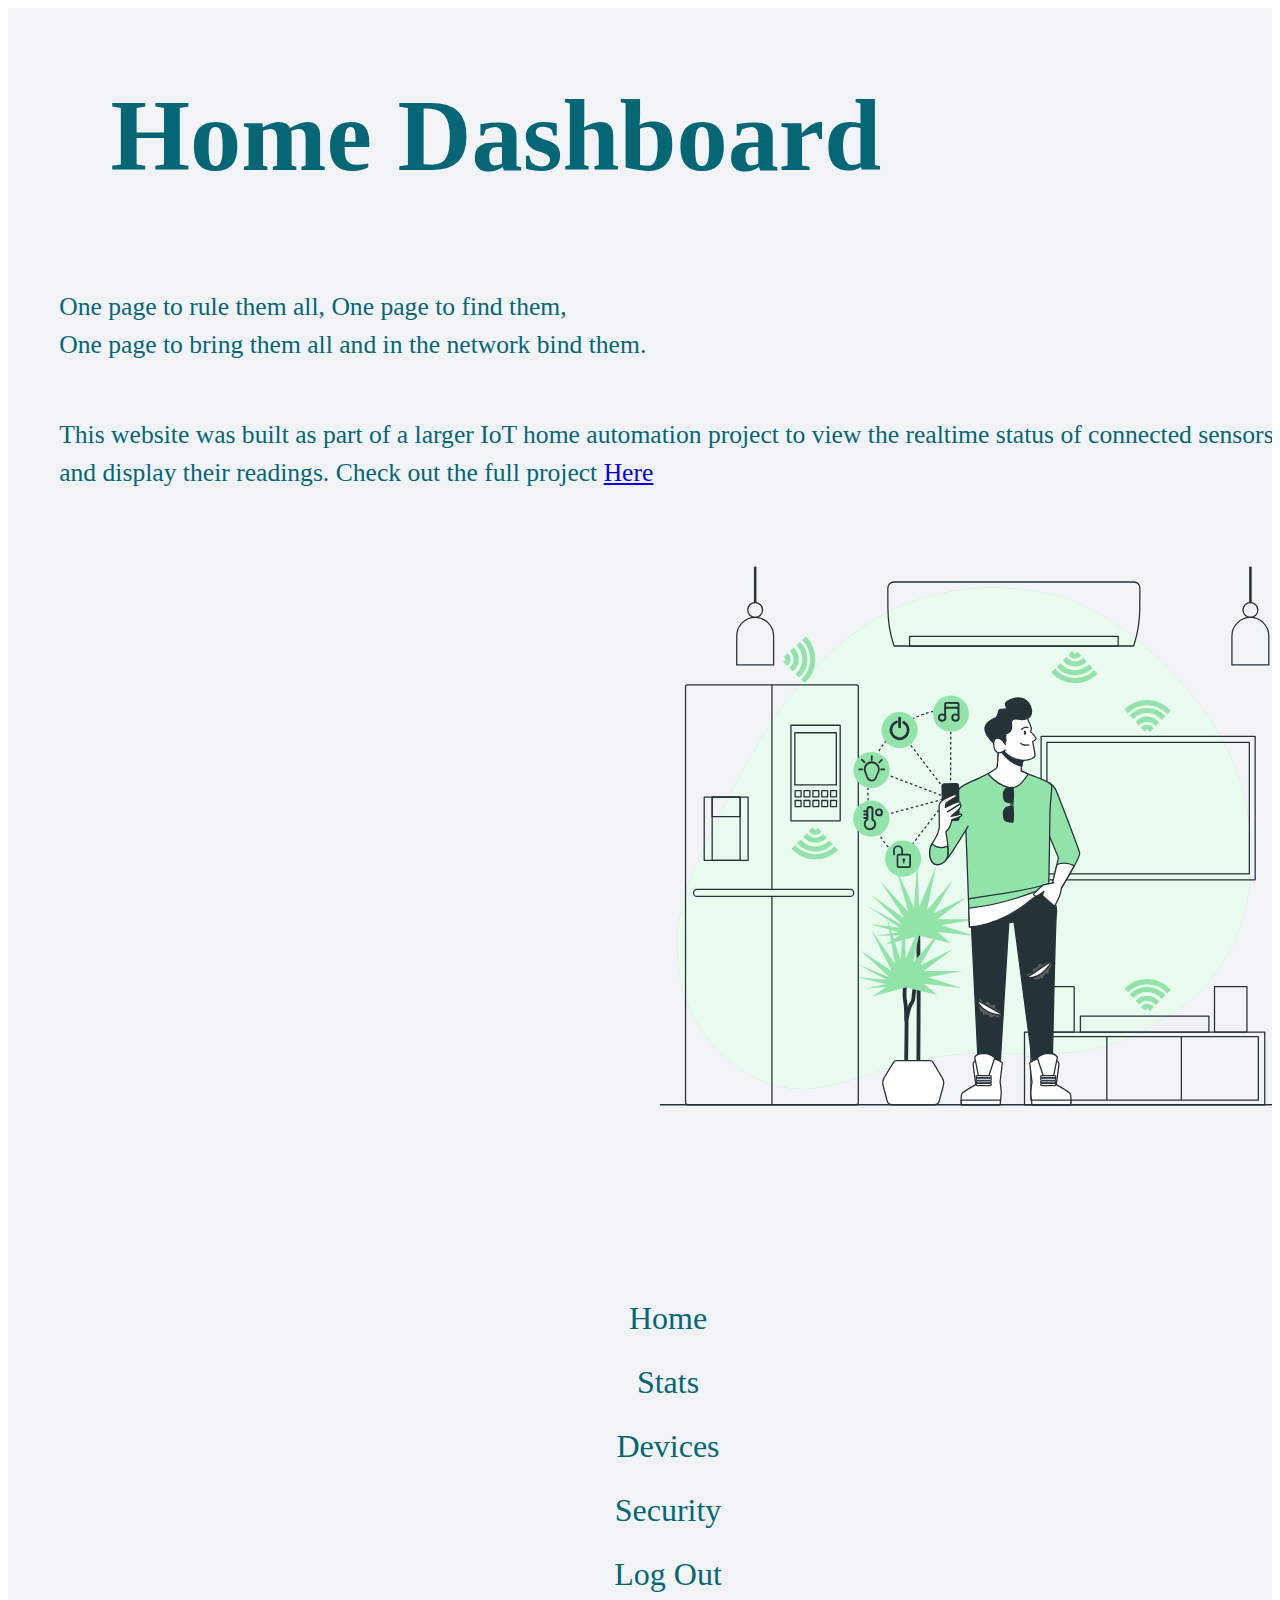
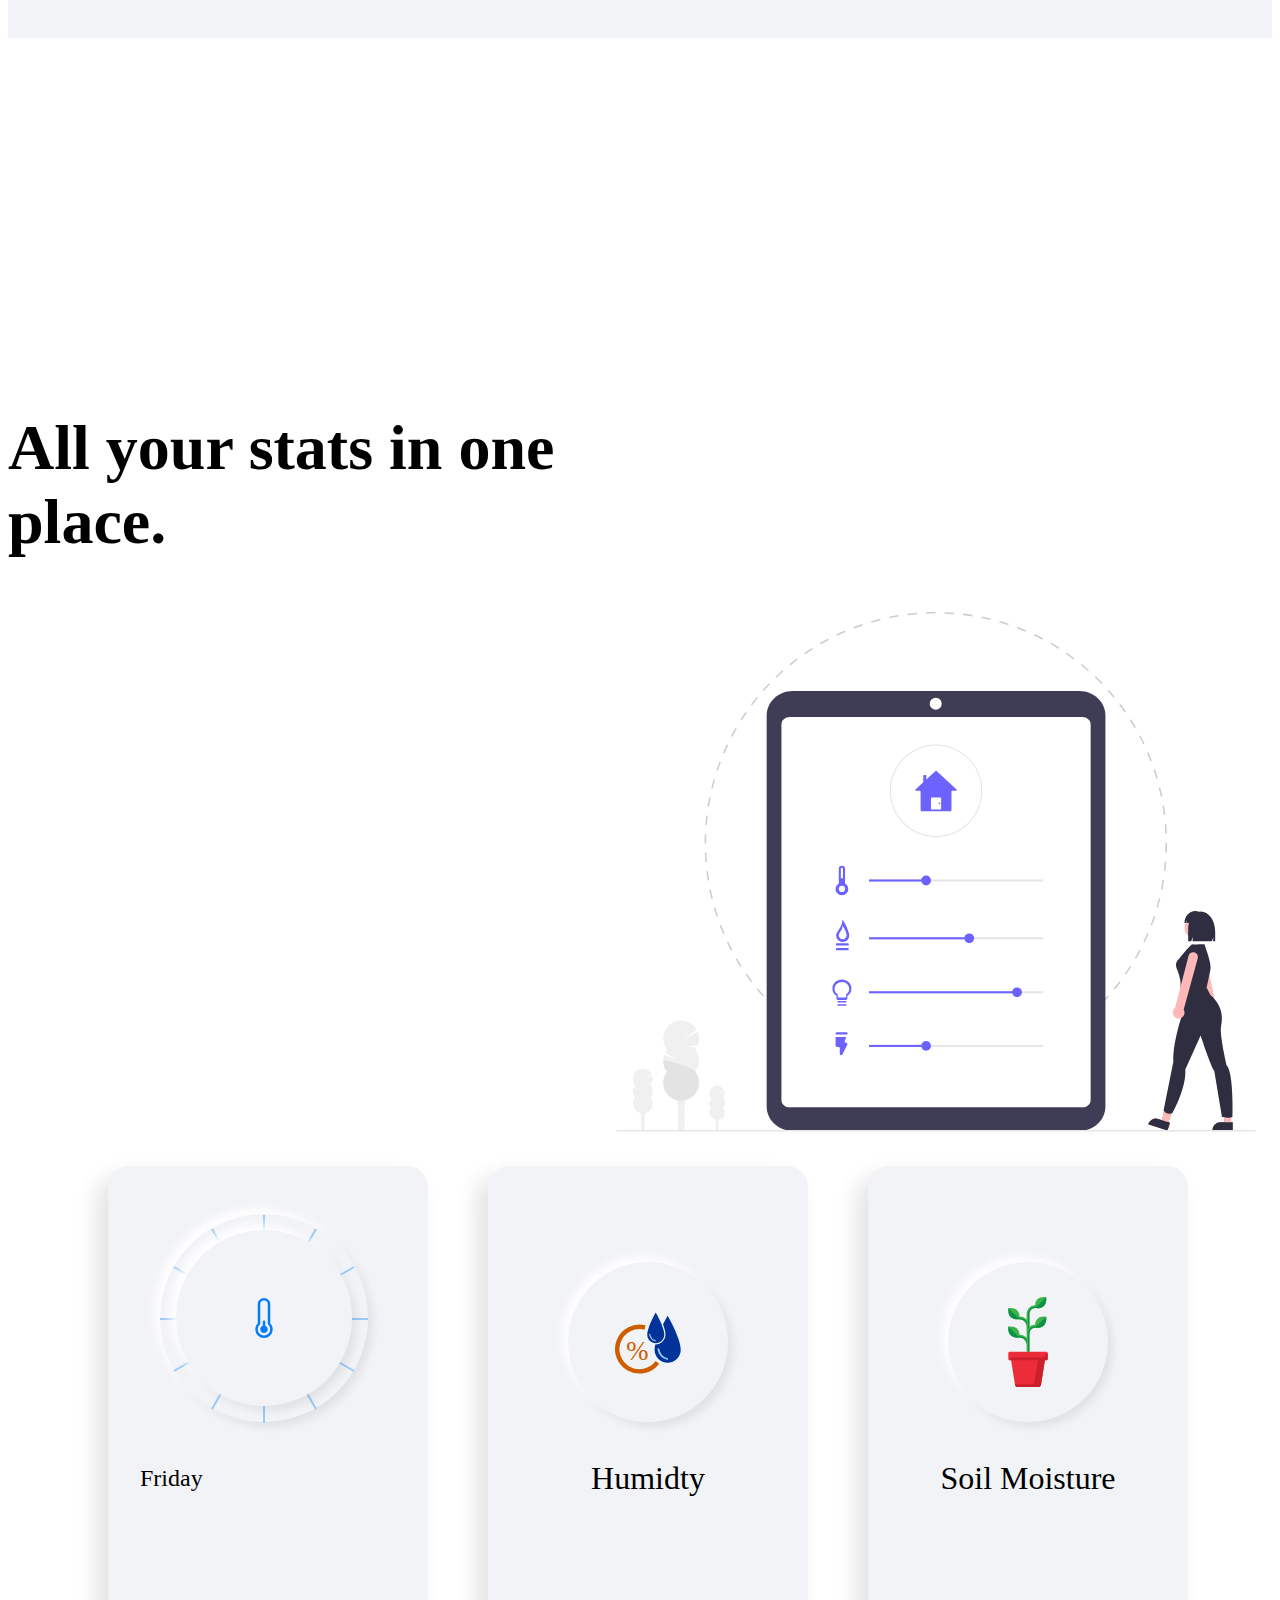
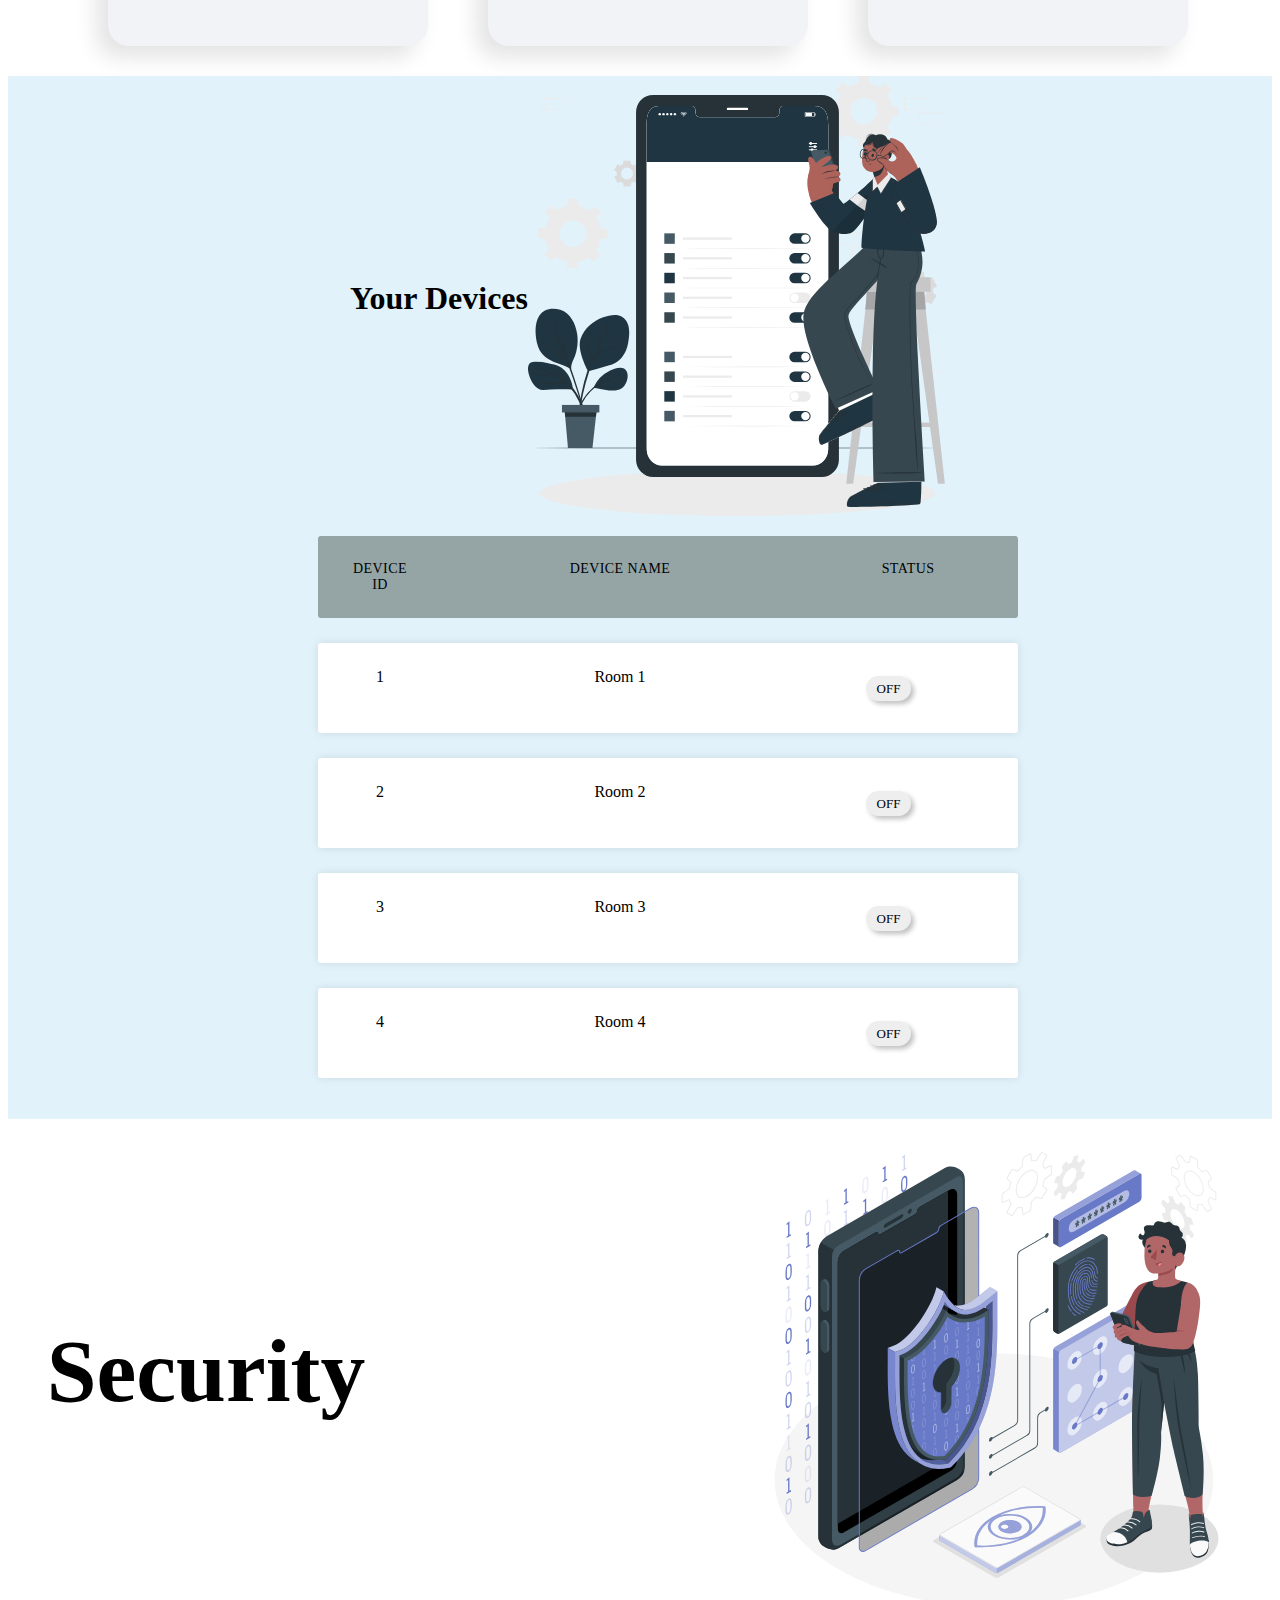
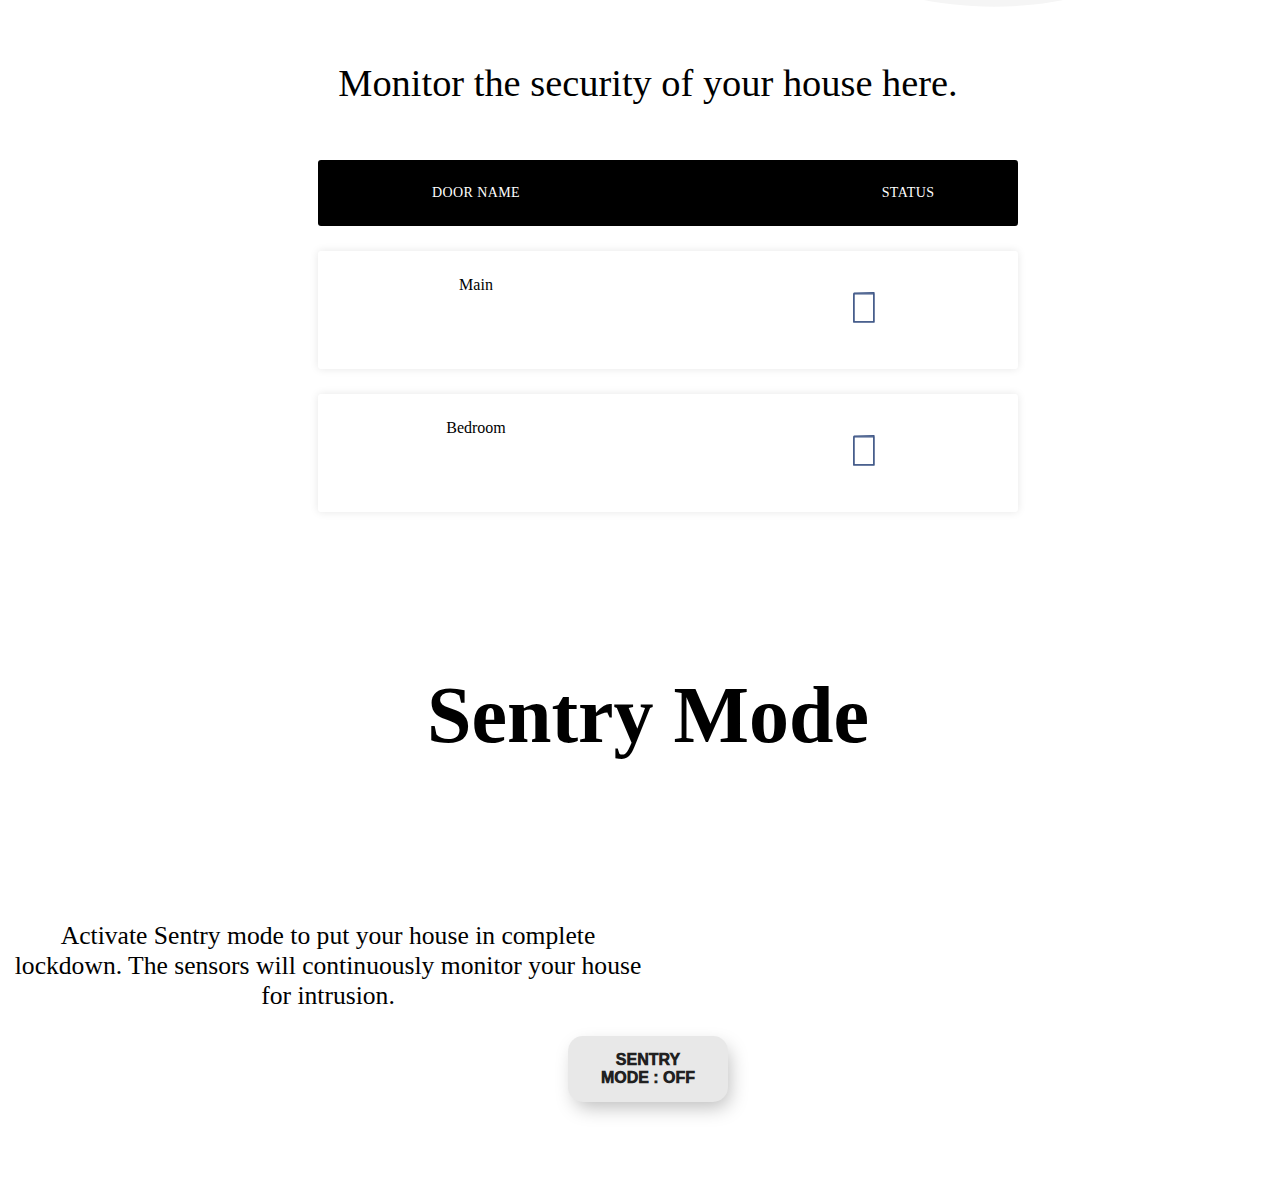
==== commit 7e83c83b: "Update index.html" ====
--- a/index.html
+++ b/index.html
@@ -15,6 +15,8 @@
             <h1>Home Dashboard</h1>
             <p>One page to rule them all, One page to find them, <br> One page to bring them all and in the network bind
                 them.</p>
+            <p>This website was built as part of a larger IoT home automation project to view the realtime status of connected sensors and display their readings.
+                Check out the full project <a href="https://github.com/f3an0r7/Home-Automation">Here</a></p>
             <div class="landingdivsvg">
                 <svg id="freepik_stories-smart-home" xmlns="http://www.w3.org/2000/svg" viewBox="0 0 500 500"
                     version="1.1" xmlns:xlink="http://www.w3.org/1999/xlink" xmlns:svgjs="http://svgjs.com/svgjs">
@@ -2619,4 +2621,4 @@
     <script src="script.js"></script>
 </body>
 
-</html>+</html>
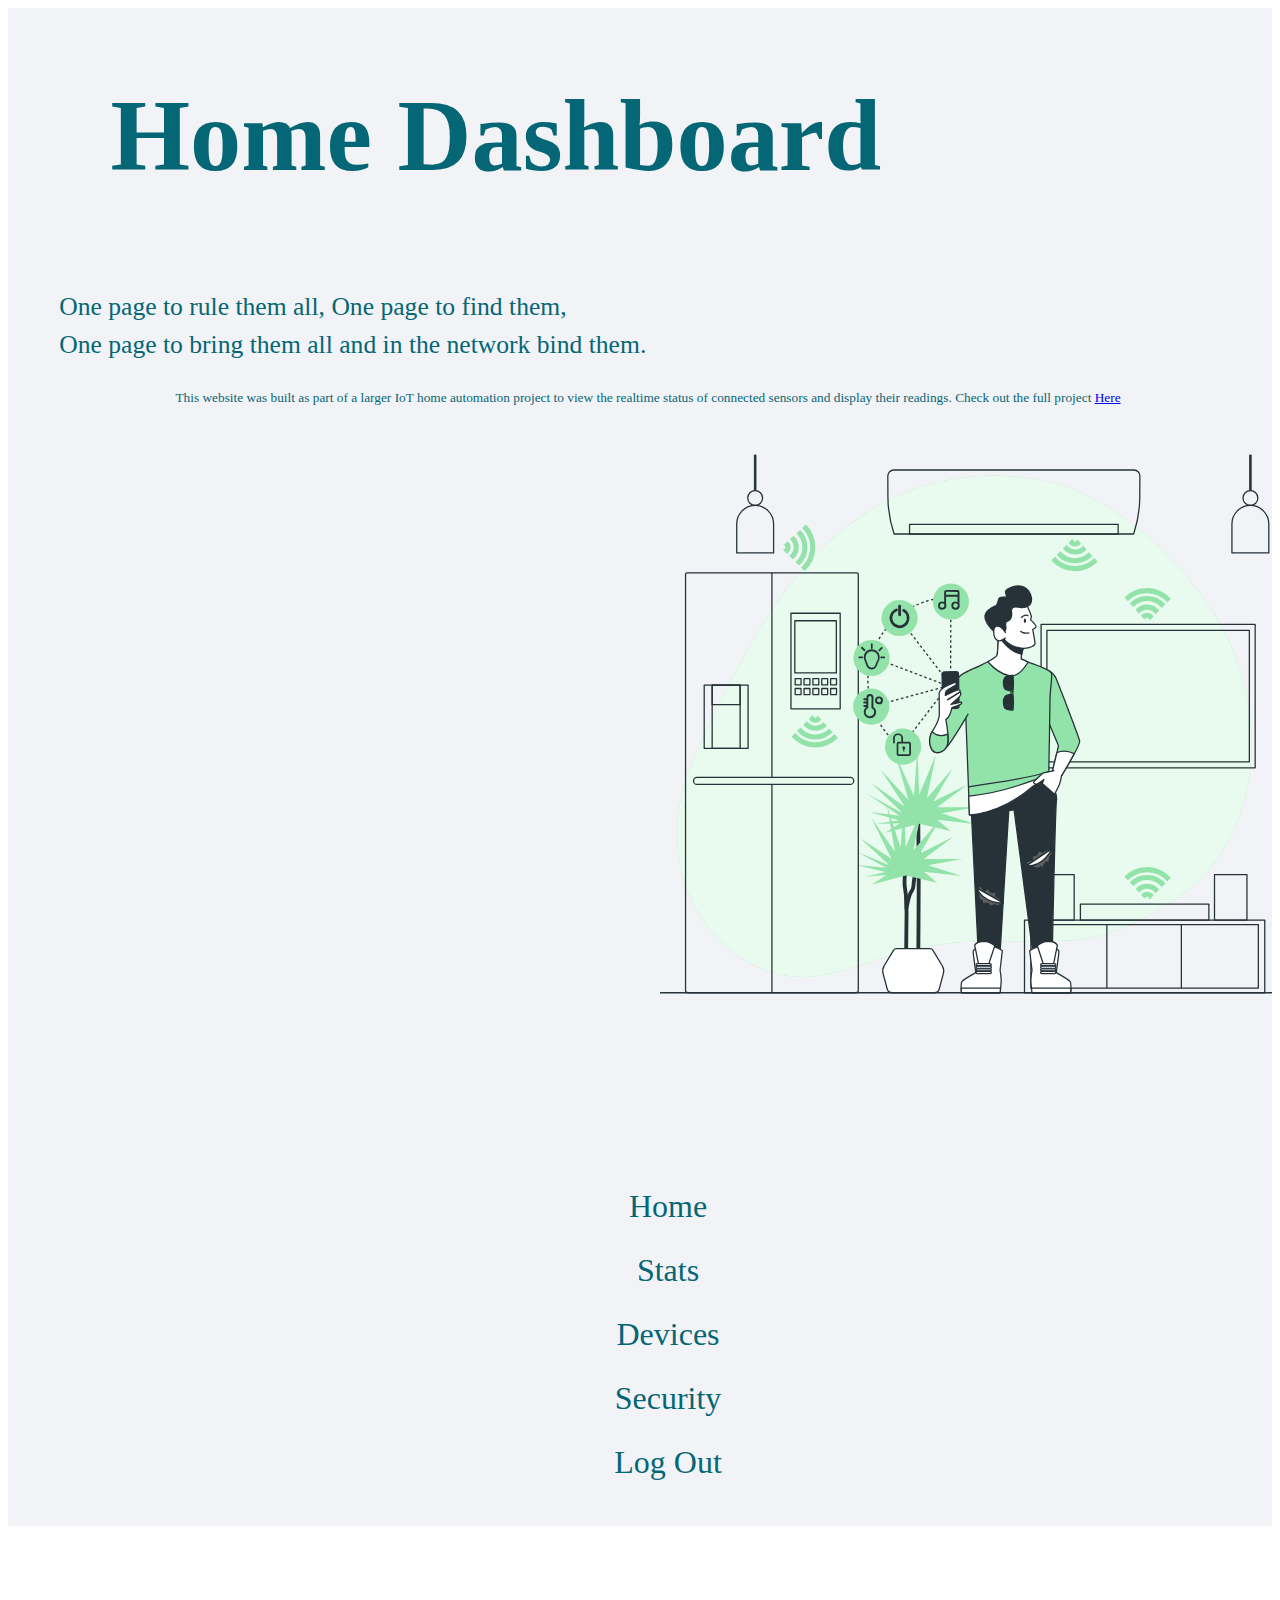
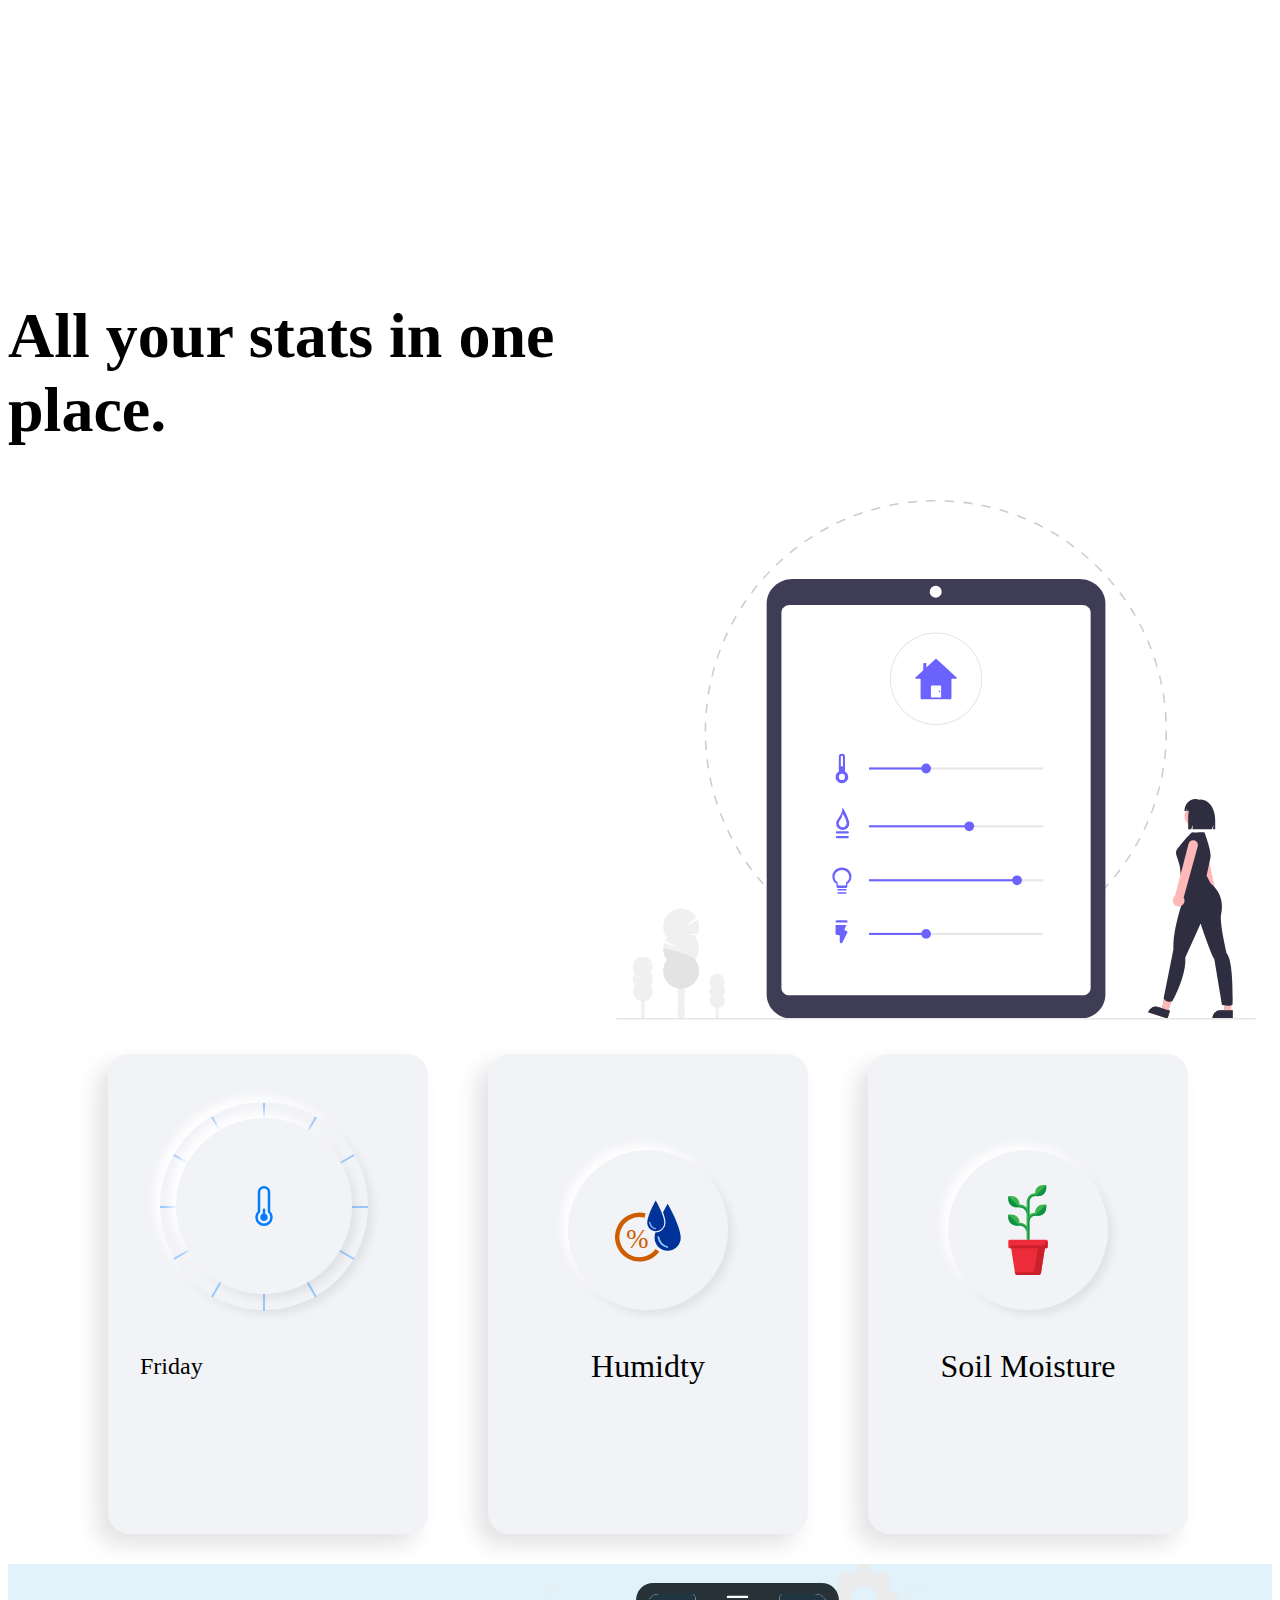
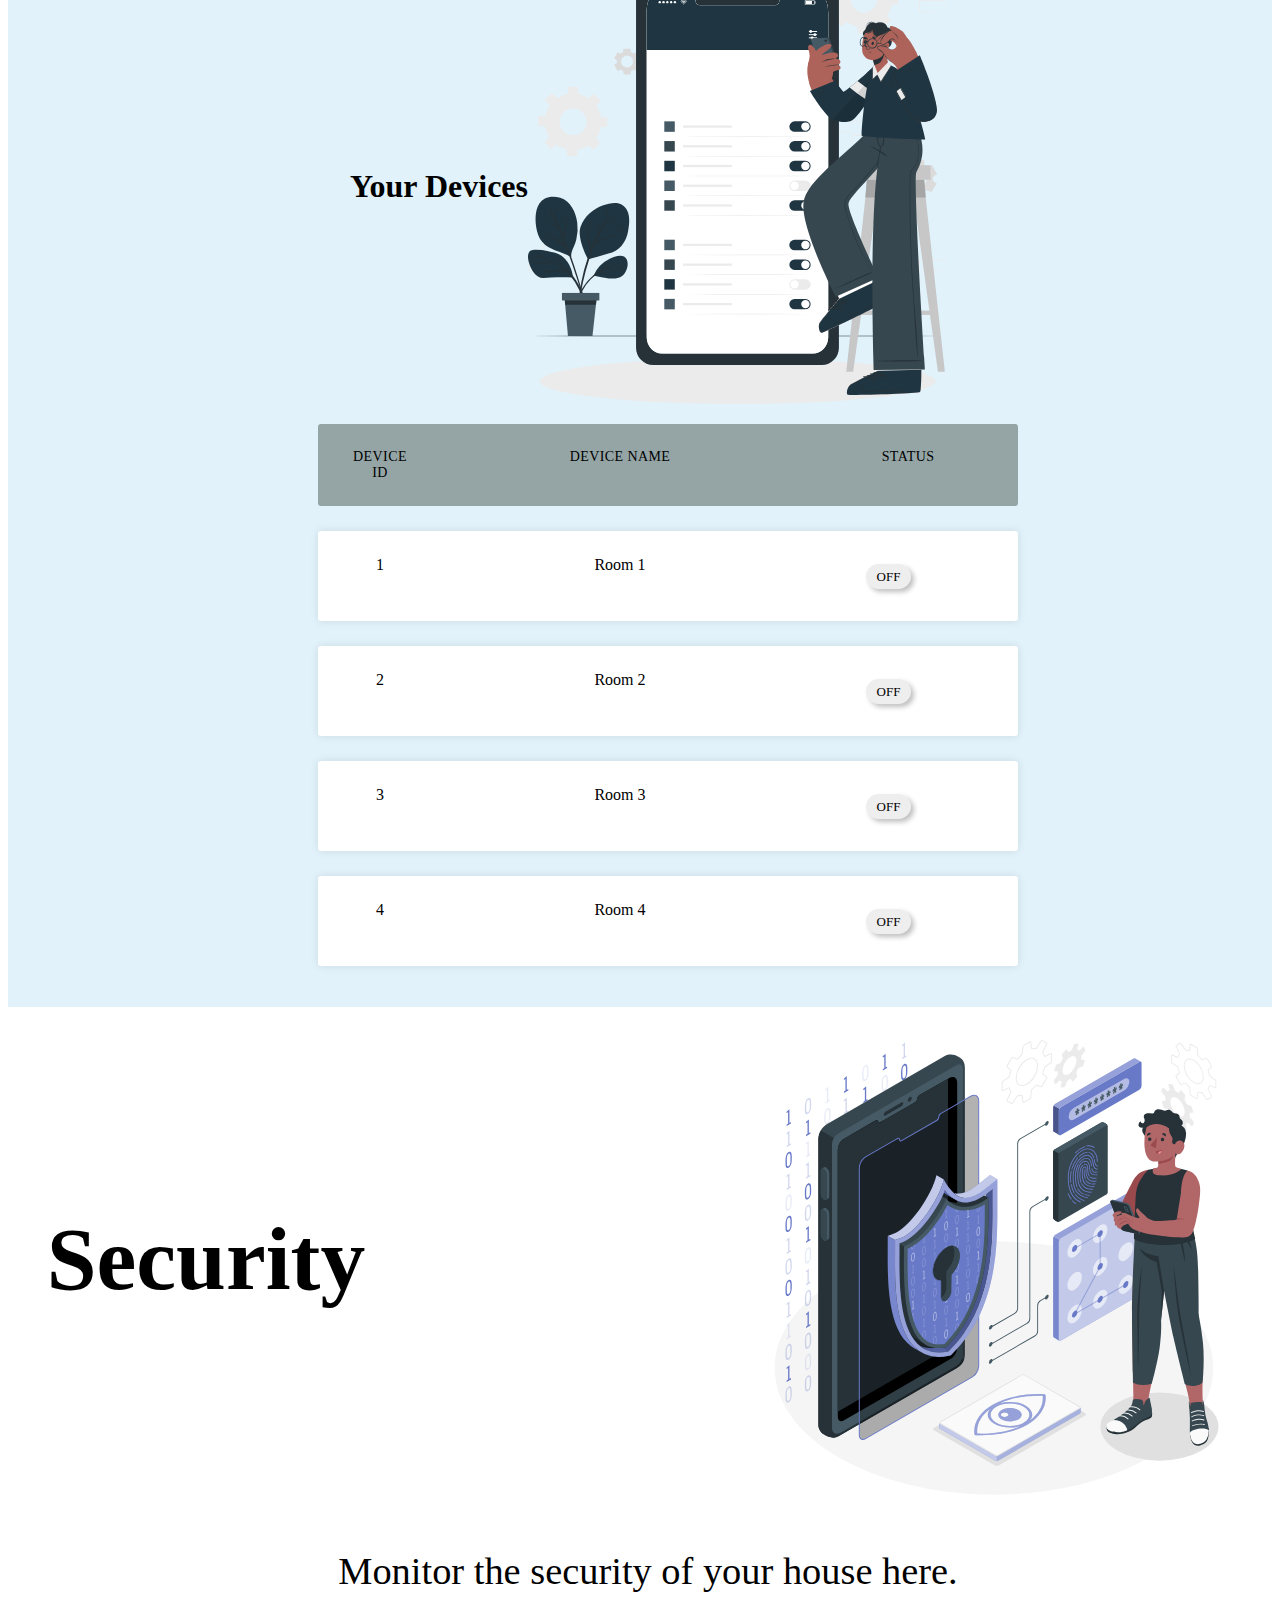
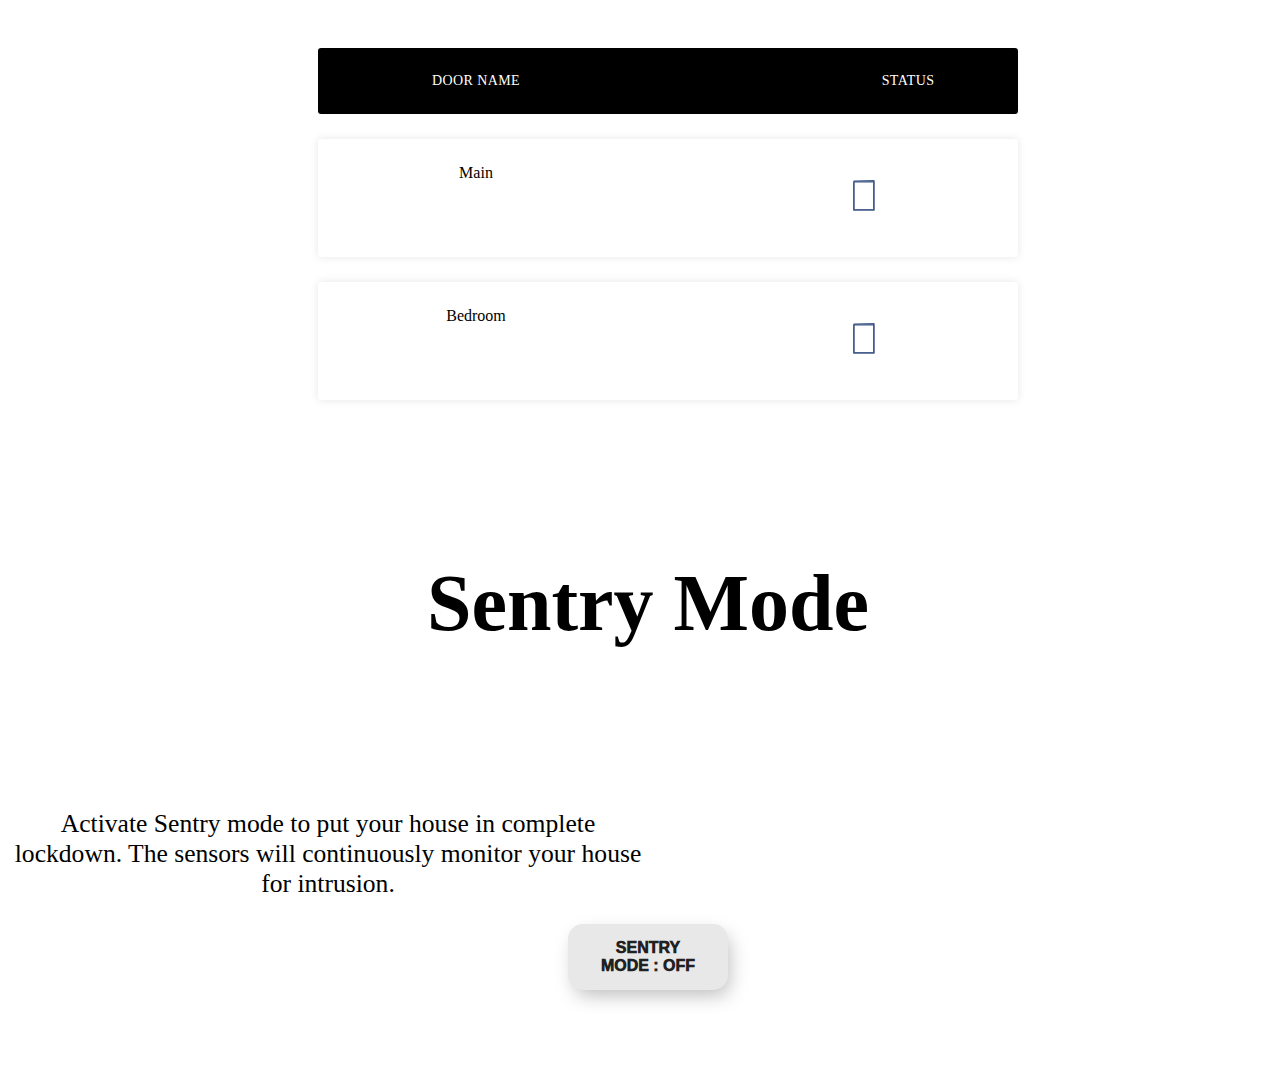
==== commit 6fc2a9c9: "Update index.html" ====
--- a/index.html
+++ b/index.html
@@ -15,8 +15,8 @@
             <h1>Home Dashboard</h1>
             <p>One page to rule them all, One page to find them, <br> One page to bring them all and in the network bind
                 them.</p>
-            <p>This website was built as part of a larger IoT home automation project to view the realtime status of connected sensors and display their readings.
-                Check out the full project <a href="https://github.com/f3an0r7/Home-Automation">Here</a></p>
+            <small>This website was built as part of a larger IoT home automation project to view the realtime status of connected sensors and display their readings.
+                Check out the full project <a href="https://github.com/f3an0r7/Home-Automation">Here</a></small>
             <div class="landingdivsvg">
                 <svg id="freepik_stories-smart-home" xmlns="http://www.w3.org/2000/svg" viewBox="0 0 500 500"
                     version="1.1" xmlns:xlink="http://www.w3.org/1999/xlink" xmlns:svgjs="http://svgjs.com/svgjs">
